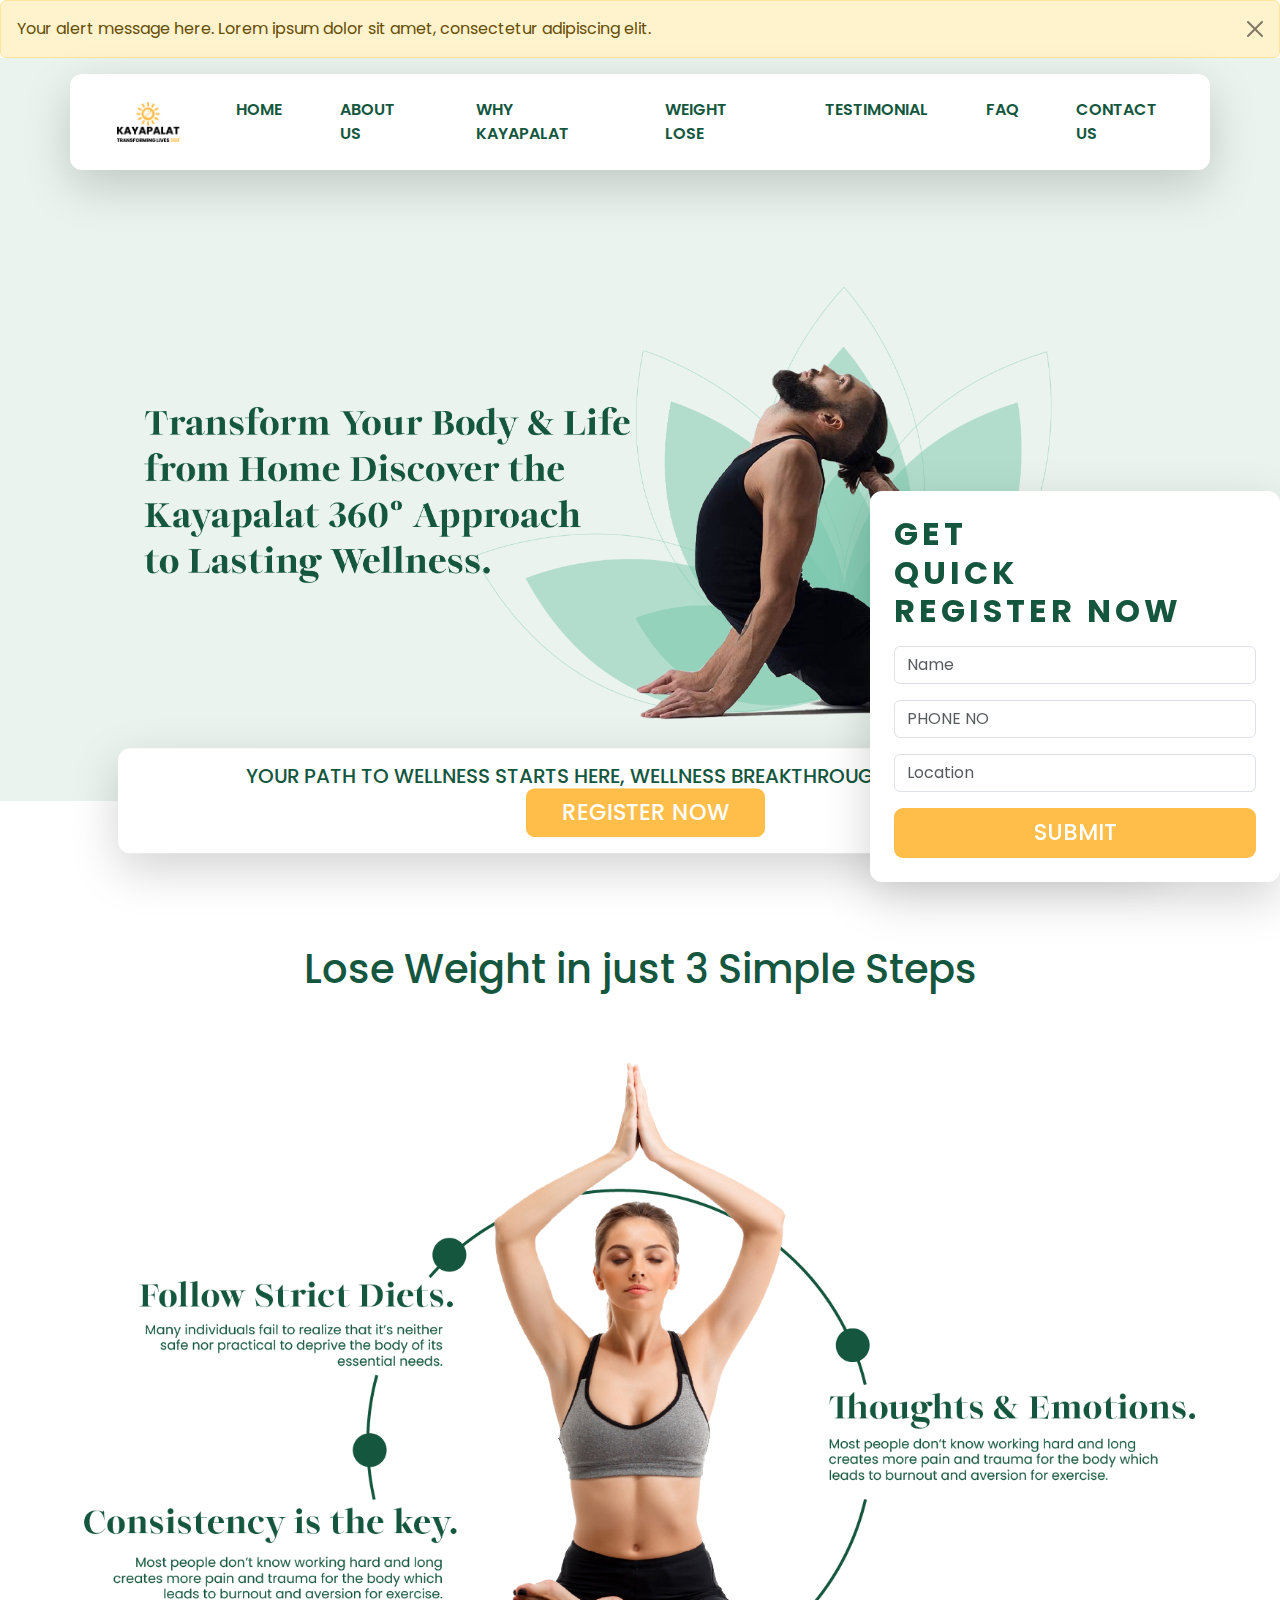
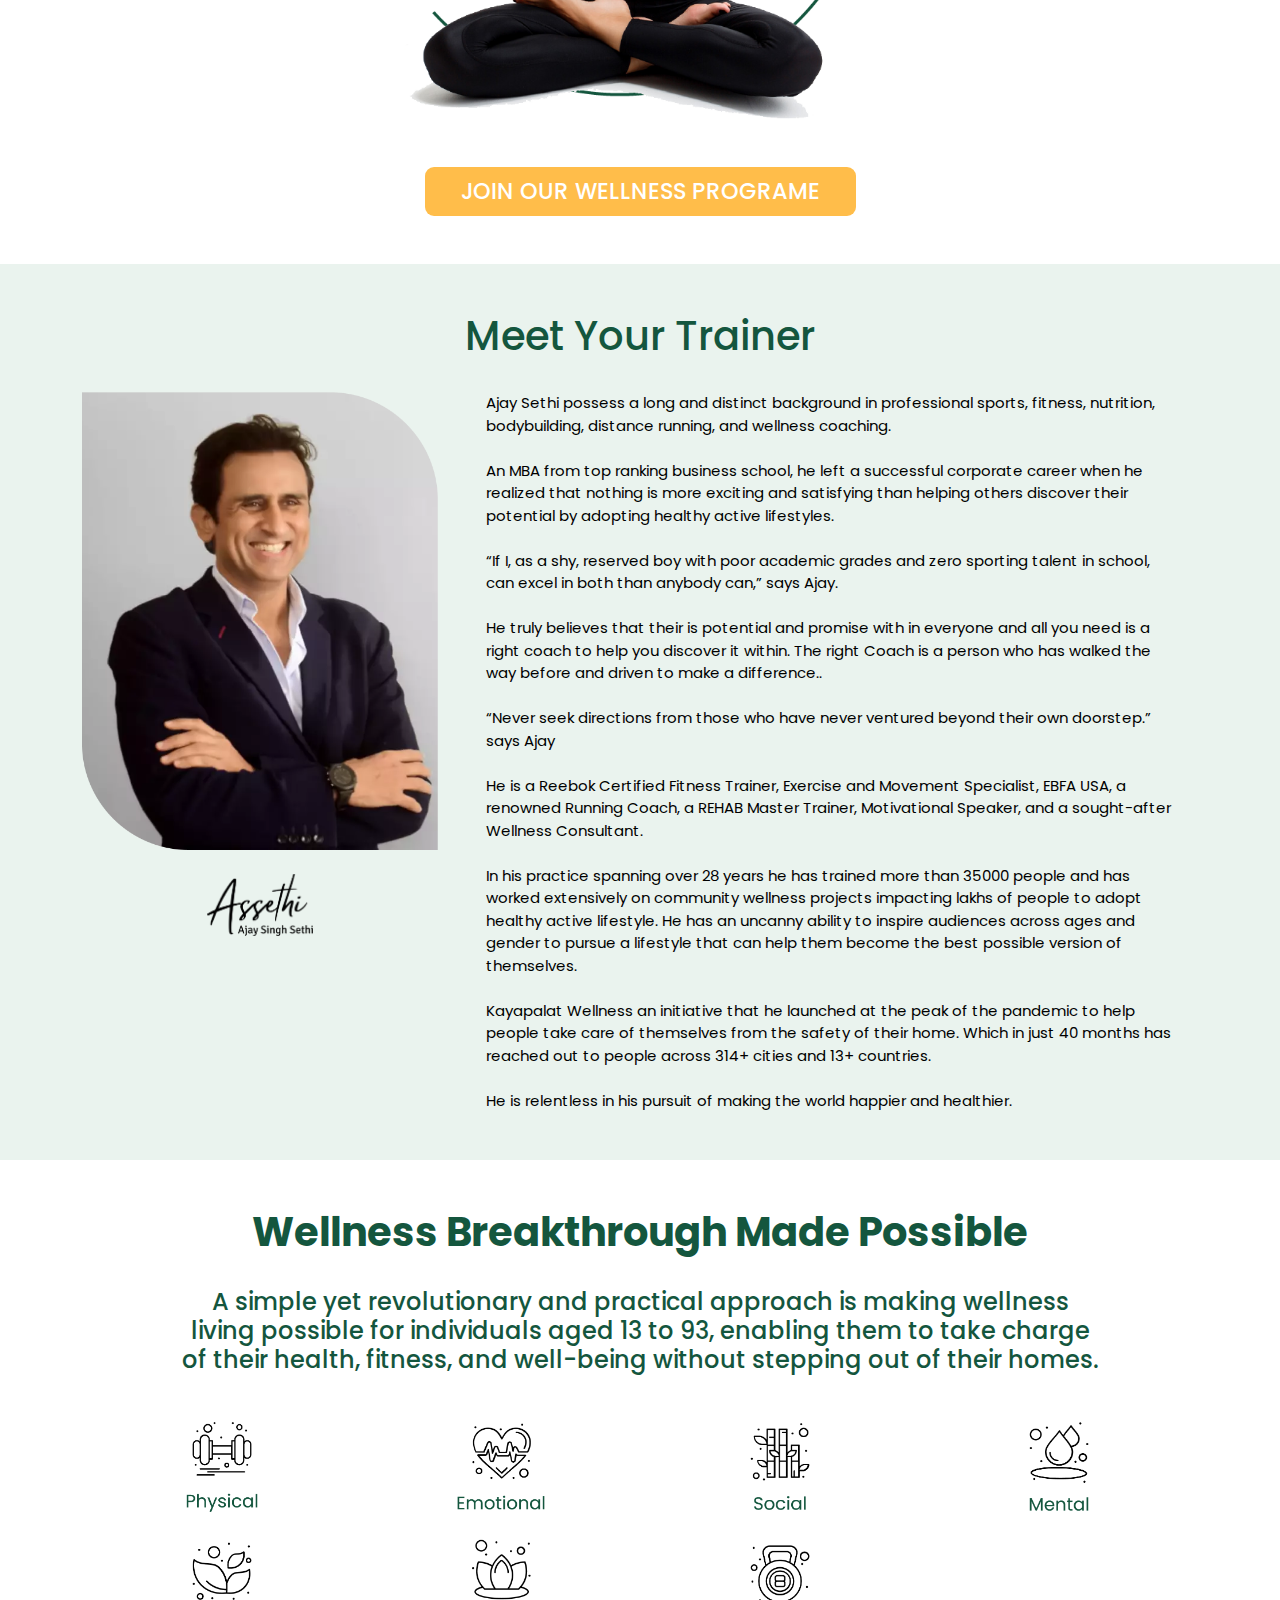
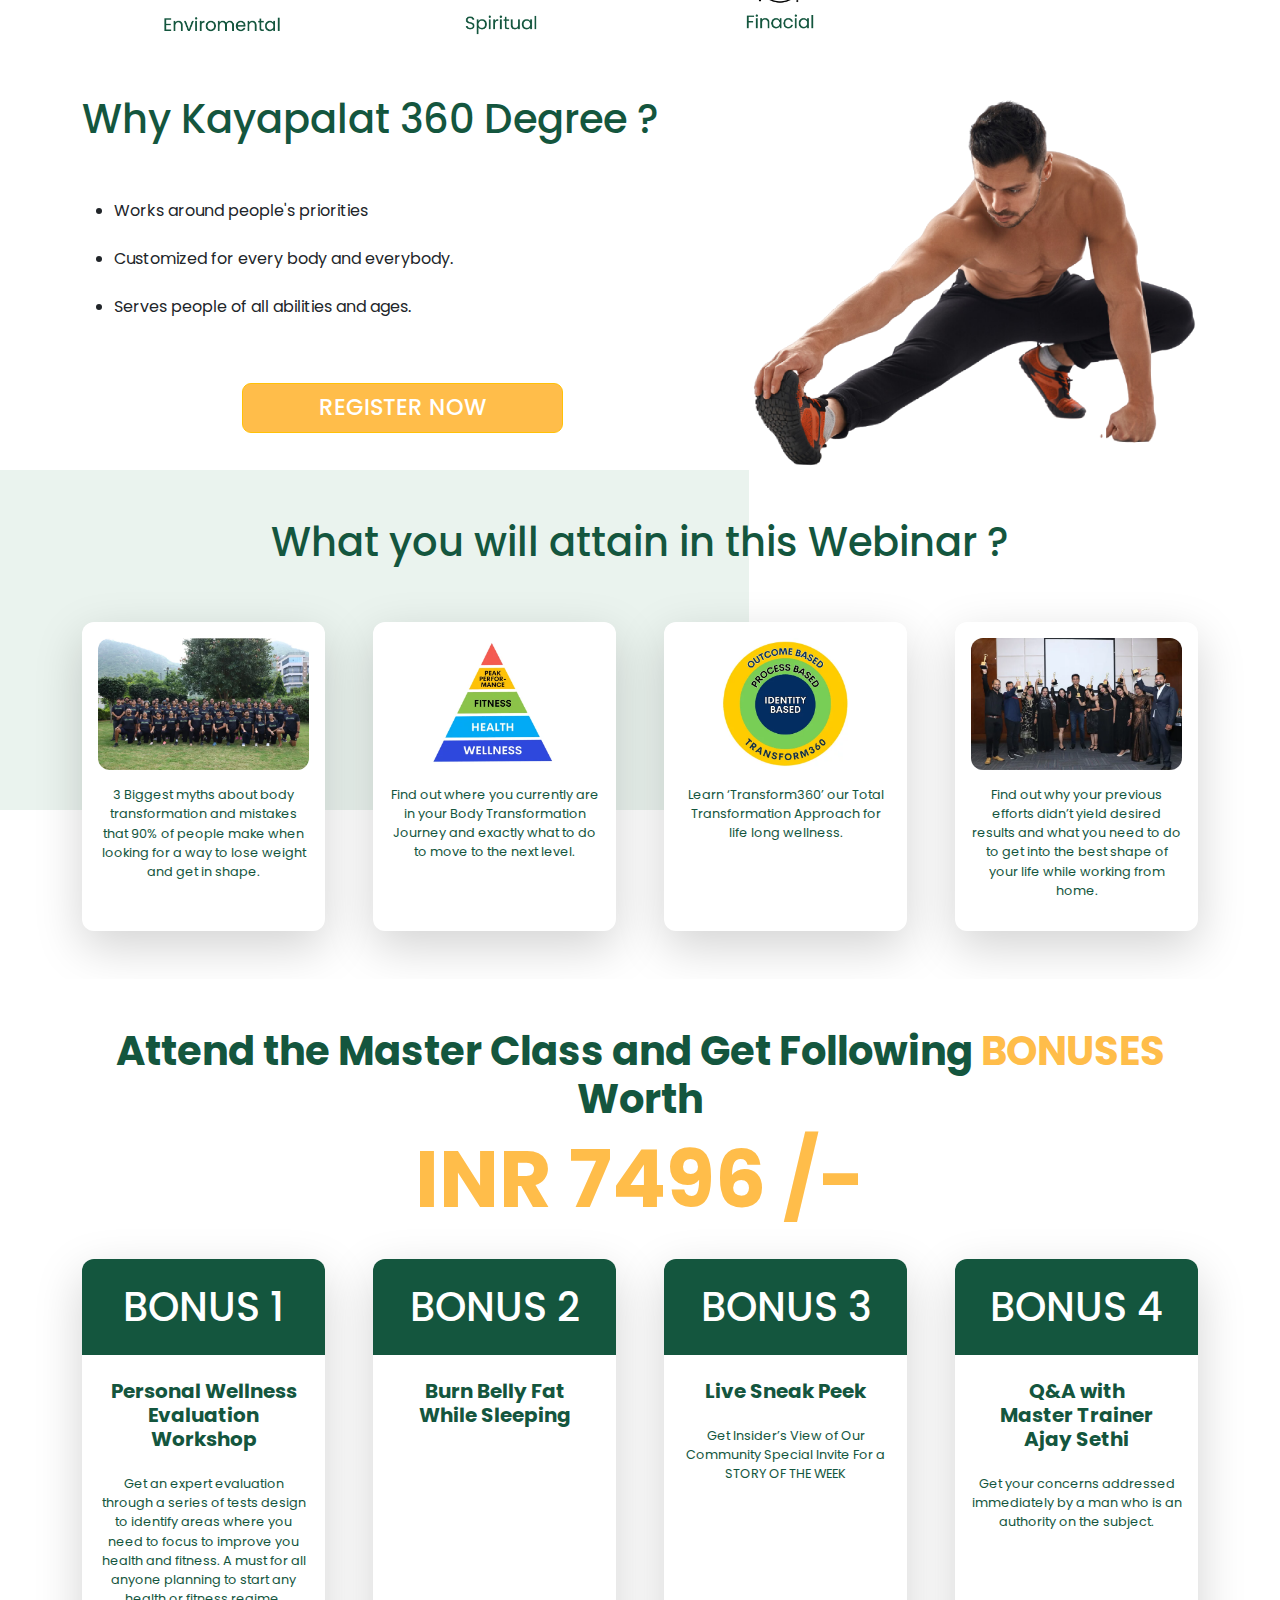
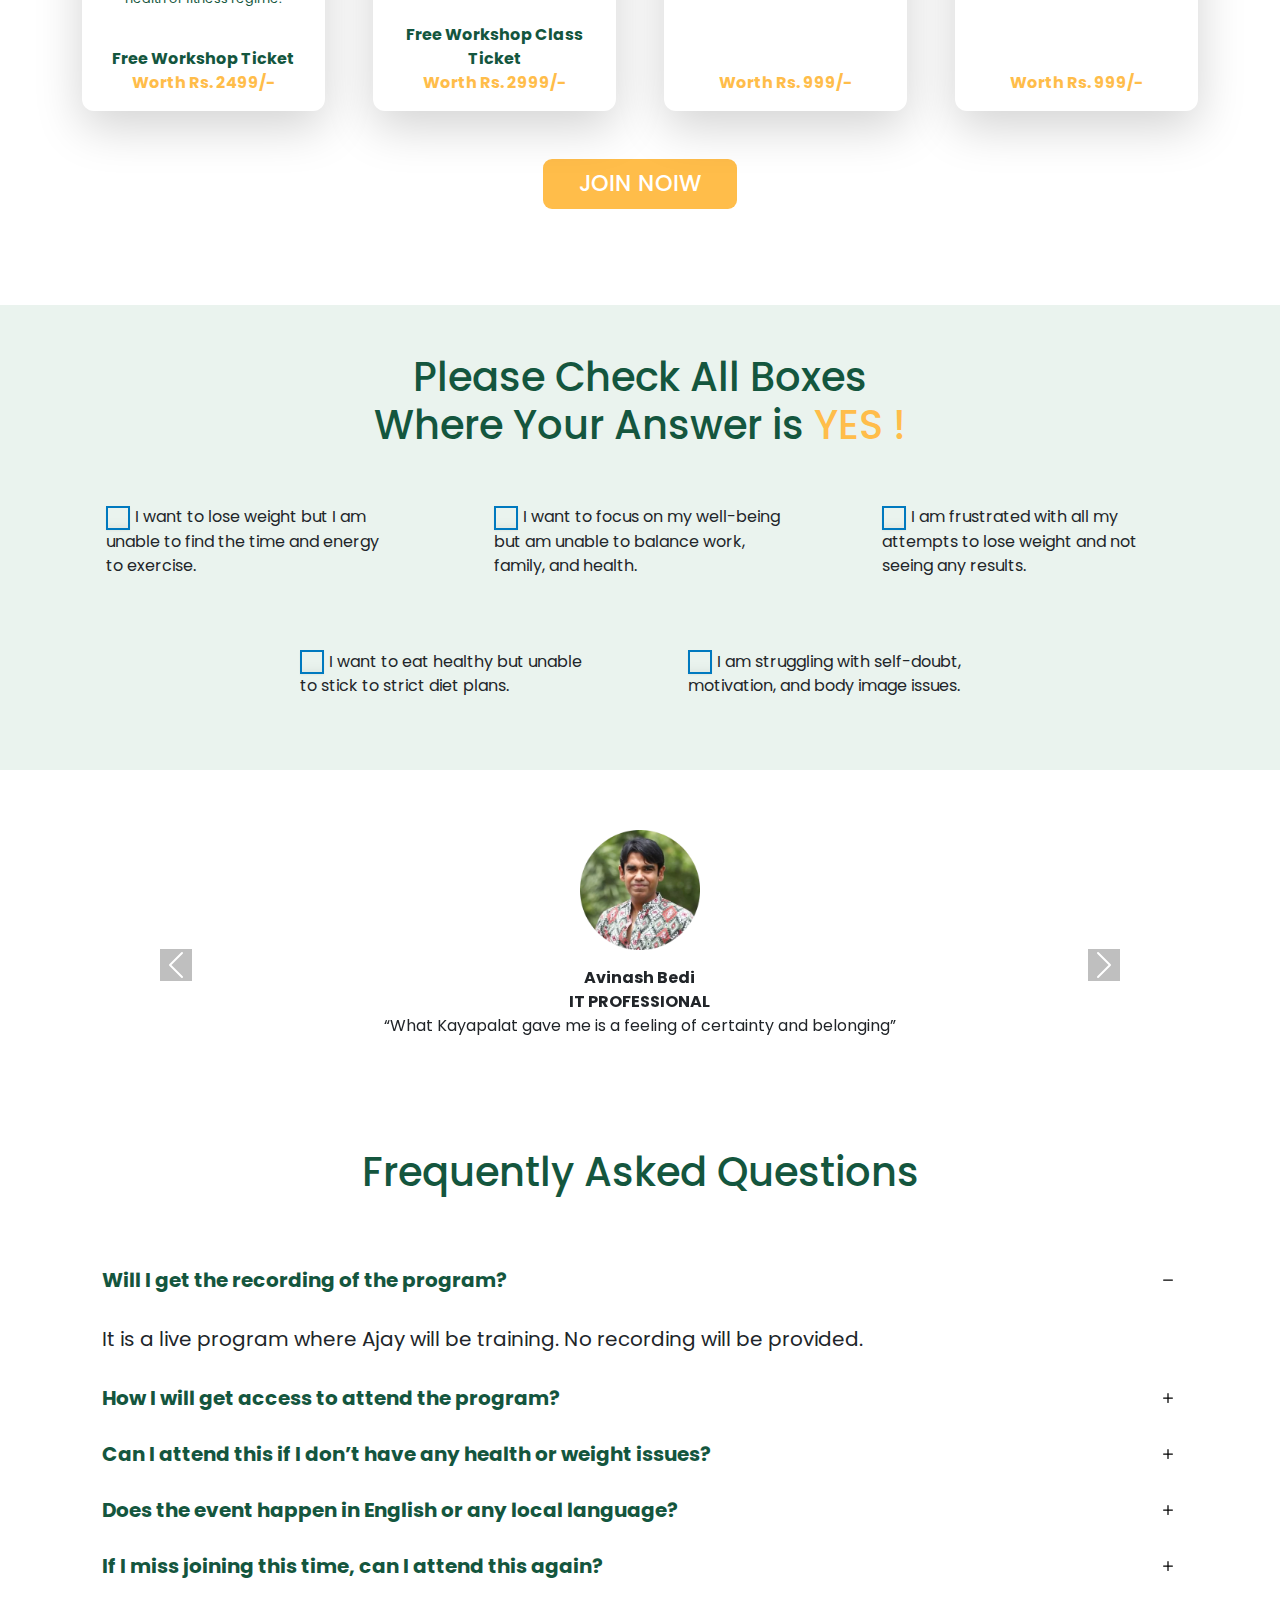
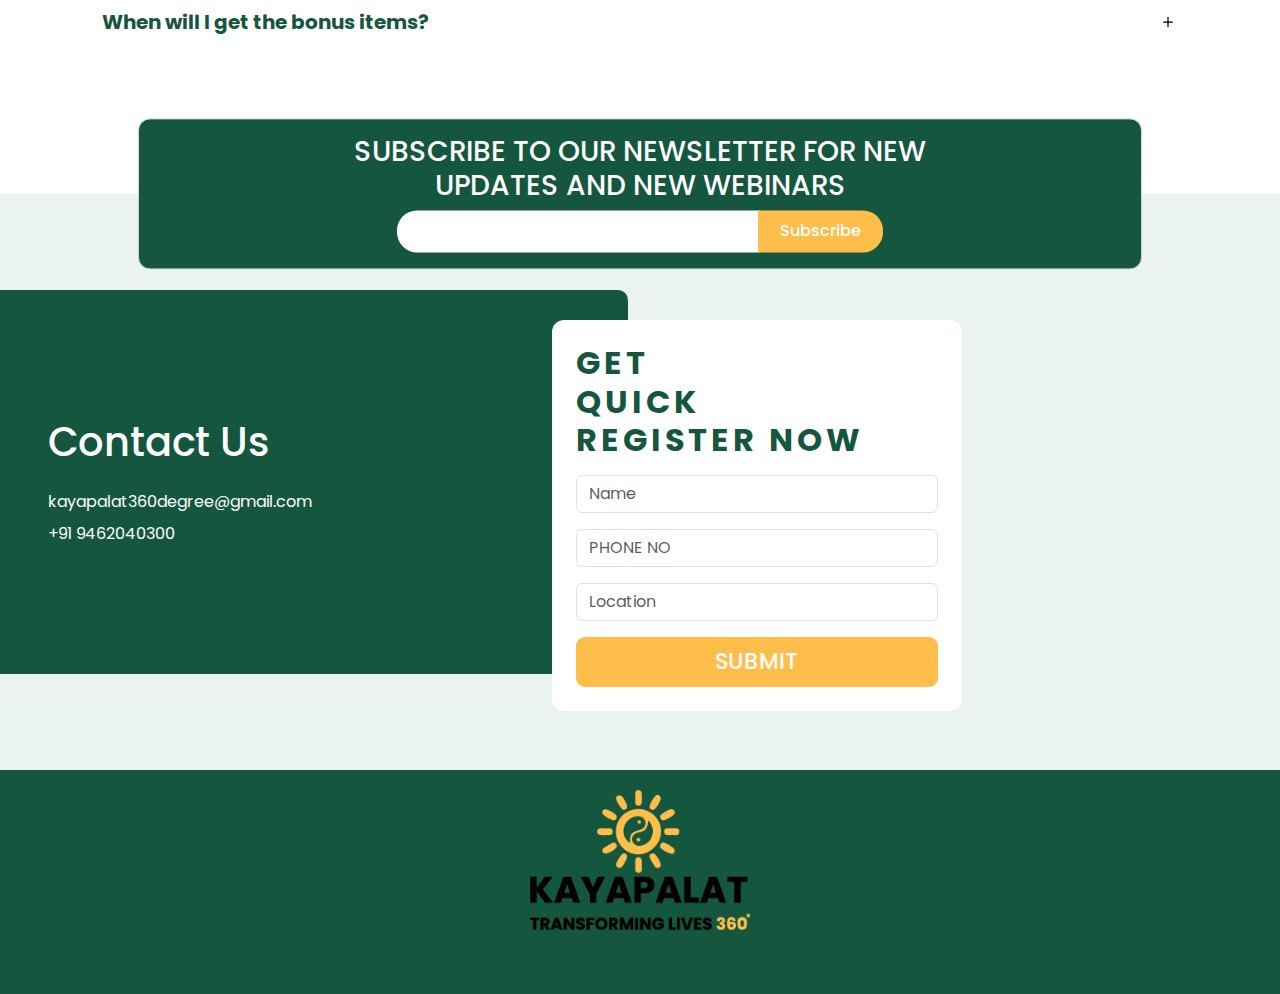
==== index.html @ 3e5e57f4 "24" ====
<!DOCTYPE html>
<html lang="en">
<head>
    <meta charset="UTF-8">
    <meta name="viewport" content="width=device-width, initial-scale=1.0">
    <link href="https://fonts.googleapis.com/css2?family=Poppins:wght@300;400;500;600;700&display=swap" rel="stylesheet">
    <link href="https://cdn.jsdelivr.net/npm/bootstrap@5.3.0/dist/css/bootstrap.min.css" rel="stylesheet">
    <link rel="stylesheet" type="text/css" href="https://maxcdn.bootstrapcdn.com/font-awesome/4.5.0/css/font-awesome.min.css">
    <link rel="stylesheet" type="text/css" href="style.css">
    <link rel="stylesheet" type="text/css" href="responsive.css">
    <!-- Meta Pixel Code -->
	<script>
	!function(f,b,e,v,n,t,s)
	{if(f.fbq)return;n=f.fbq=function(){n.callMethod?
	n.callMethod.apply(n,arguments):n.queue.push(arguments)};
	if(!f._fbq)f._fbq=n;n.push=n;n.loaded=!0;n.version='2.0';
	n.queue=[];t=b.createElement(e);t.async=!0;
	t.src=v;s=b.getElementsByTagName(e)[0];
	s.parentNode.insertBefore(t,s)}(window, document,'script',
	'https://connect.facebook.net/en_US/fbevents.js');
	fbq('init', '1149058476531220');
	fbq('track', 'PageView');
	</script>
	<noscript><img height="1" width="1" style="display:none"
	src="https://www.facebook.com/tr?id=1149058476531220&ev=PageView&noscript=1"
	/></noscript>
	<!-- End Meta Pixel Code -->
</head>
<body>

<section>
	<!-- alert bar -->
	<div class="alert alert-warning alert-dismissible fade show mb-0" role="alert">
	    Your alert message here. Lorem ipsum dolor sit amet, consectetur adipiscing elit.
	    <button type="button" class="btn-close close-btn" data-bs-dismiss="alert" aria-label="Close"></button>
	</div>
	<!-- navbar -->
	<div class="pt-3 bg-hero">
		<nav class="container navbar navbar-expand-lg navbar-light shadow br-12 py-3 shadow-lg">
		    <div class="container">
		        <a class="navbar-brand" href="#">
		            <img src="assets/Asset 14.png" width="" alt="Your Logo">
		        </a>

		        <button class="navbar-toggler ms-auto" type="button" data-bs-toggle="collapse" data-bs-target="#navbarNav"
		                aria-controls="navbarNav" aria-expanded="false" aria-label="Toggle navigation">
		            <span class="navbar-toggler-icon"></span>
		        </button>

		        <div class="collapse navbar-collapse" id="navbarNav">
		            <ul class="navbar-nav ms-auto">
		                <li class="nav-item">
		                    <a class="nav-link" href="#">Home</a>
		                </li>
		                <li class="nav-item">
		                    <a class="nav-link" href="#">About us</a>
		                </li>
		                <li class="nav-item">
		                    <a class="nav-link" href="#">why kayapalat</a>
		                </li>
		                <li class="nav-item">
		                    <a class="nav-link" href="#">weight lose</a>
		                </li>
		                <li class="nav-item">
		                    <a class="nav-link" href="#testimonial">testimonial</a>
		                </li>
		                <li class="nav-item">
		                    <a class="nav-link" href="#faq">faq</a>
		                </li>
		                <li class="nav-item">
		                    <a class="nav-link" href="#contact-us">contact us</a>
		                </li>
		            </ul>
		        </div>
		    </div>
		</nav>
		<img src="assets/Asset 12.png" class="pb-0" width="100%">
	</div>	
	<!--  -->
	<div class="d-none d-md-block container px-md-5 position-absolute start-50 translate-middle">
	    <div class="card bg-white px-5 pb-2 pt-3 text-green d-flex shadow shadow-lg border-none br-12" align="center">
	        <h5 class="mob-font-10">YOUR PATH TO WELLNESS STARTS HERE, WELLNESS BREAKTHROUGH MASTERCLASS <span class="ml-4"><a class="btn text-white mob-font-10 mt-md-0 mt-2 ml-10px">REGISTER NOW</a></span> </h5>
	    </div>
	</div>
	<div class="container desktop-pt-6">
		<h1 class="text-green py-md-5 pt-3 pb-0" align="center">Lose Weight in just 3 Simple Steps</h1>
		<img src="assets/yoga.png" width="100%">
		<div class="py-5" align="center">
			<a class="btn text-white mob-font-12">JOIN OUR WELLNESS PROGRAME</a>
		</div>
	</div>
	<!-- Trainer -->
	<div class="bg-light-green py-5">
		<div class="container">
			<h1 class="text-green pb-4" align="center">Meet Your Trainer</h1>
			<div class="row">
				<div class="col-12 col-md-4">
					<img src="assets/Asset 9.png" class="w-md-100 d-block mx-auto">
					<img src="assets/Asset 13.png" width="30%" class="py-4 d-block mx-auto">
				</div>
				<div class="col-12 col-md-8">
					<div class="px-4 font-15 text-black">
						Ajay Sethi possess a long and distinct background in professional sports, fitness, nutrition, bodybuilding, distance running, and wellness coaching.<br/><br/> An MBA from top ranking business school, he left a successful corporate career when he realized that nothing is more exciting and satisfying than helping others discover their potential by adopting healthy active lifestyles.<br/><br/> “If I, as a shy, reserved boy with poor academic grades and zero sporting talent in school, can excel in both than anybody can,” says Ajay.<br/><br/>
						He truly believes that their is potential and promise with in everyone and all you need is a right coach to help you discover it within. The right Coach is a person who has walked the way before and driven to make a difference..<br/><br/>
						“Never seek directions from those who have never ventured beyond their own doorstep.” says Ajay<br/><br/>
						He is a Reebok Certified Fitness Trainer, Exercise and Movement Specialist, EBFA USA, a renowned Running Coach, a REHAB Master Trainer, Motivational Speaker, and a sought-after Wellness Consultant.<br/><br/>
						In his practice spanning over 28 years he has trained more than 35000 people and has worked extensively on community wellness projects impacting lakhs of people to adopt healthy active lifestyle. He has an uncanny ability to inspire audiences across ages and gender to pursue a lifestyle that can help them become the best possible version of themselves.<br/><br/>
						Kayapalat Wellness an initiative that he launched at the peak of the pandemic to help people take care of themselves from the safety of their home. Which in just 40 months has reached out to people across 314+ cities and 13+ countries.<br/><br/>
						He is relentless in his pursuit of making the world happier and healthier.
					</div>
				</div>
			</div>	
		</div>
	</div>
	<!-- icons -->
	<div class="container py-5 bg-white">
		<h1 class="font-weight-bold text-green" align="center">Wellness Breakthrough Made Possible</h1>
		<h4 class="text-green py-4" align="center">A simple yet revolutionary and practical approach is making wellness<br/>living possible for individuals aged 13 to 93, enabling them to take charge<br/>of their health, fitness, and well-being without stepping out of their homes.</h4>
		<div class="container" align="center">
			<div class="row">
				<div class="col-md-3 col-6"><img src="assets/Asset 21.png" width="120px"></div>
				<div class="col-md-3 col-6"><img src="assets/Asset 20.png" width="120px"></div>
				<div class="col-md-3 col-6"><img src="assets/Asset 19.png" width="120px"></div>
				<div class="col-md-3 col-6"><img src="assets/Asset 18.png" width="120px"></div>
			</div>
			<div class="row">
				<div class="col-md-3 col-6"><img src="assets/Asset 17.png" width="120px"></div>
				<div class="col-md-3 col-6"><img src="assets/Asset 16.png" width="120px"></div>
				<div class="col-md-3 col-12"><img src="assets/Asset 15.png" width="120px"></div>
			</div>
		</div>
	</div>
	<!-- Why kayapalat -->
	<div class="container">
		<div class="row">
			<div class="col-md-7 col-12">
				<h1 class="text-green pb-4">Why Kayapalat 360 Degree ?</h1>
				<ul>
					<li class="pt-4">Works around people's priorities</li>
					<li class="pt-4">Customized for every body and everybody.</li>
					<li class="pt-4">Serves people of all abilities and ages.</li>
				</ul>
				<div class="pt-5" align="center">
					<a href="#contact-us" class="btn btn-warning text-white mob-font-12 w-50">REGISTER NOW</a>
				</div>
			</div>
			<div class="col-md-5 col-12">
				<img src="assets/Asset 8.png" width="100%">
			</div>
		</div>
	</div>
	<!-- Webinar -->
	<div class="mob-overflow-x-hidden overflow-x-hidden">
		<div class="row">
			<div class="col-12 col-md-7 bg-light-green" style="height: 340px;"></div>
			<div class="col-12 col-md-5 bg-white"></div>
		</div>
		<div class="container" style="margin-top: -340px;">
			<h1 class="text-green py-5" align="center">What you will attain in this Webinar ?</h1>
			<div class="row row-cols-1 row-cols-md-4 g-5 pb-5">
				<div class="col">
				    <div class="card h-100 shadow shadow-lg br-12 border-none">
						<div class="card-body">
					    	<img src="assets/Mask-group-1.webp" class="br-12" width="100%">
							<p class="card-text">3 Biggest myths about body transformation and mistakes that 90% of people make when looking for a way to lose weight and get in shape.</p>
						</div>
				    </div>
				</div>
				<div class="col">
				    <div class="card h-100 shadow shadow-lg br-12 border-none">
						<div class="card-body">
					    	<img src="assets/Mask-group-2.webp" class="br-12" width="100%">
							<p class="card-text">Find out where you currently are in your Body Transformation Journey and exactly what to do to move to the next level.</p>
						</div>
				    </div>
				</div>
				<div class="col">
				    <div class="card h-100 shadow shadow-lg br-12 border-none">
						<div class="card-body">
					    	<img src="assets/Mask-group-3.webp" class="br-12" width="100%">
							<p class="card-text">Learn ‘Transform360’ our Total Transformation Approach for life long wellness.</p>
						</div>
				    </div>
				</div>
				<div class="col">
				    <div class="card h-100 shadow shadow-lg br-12 border-none">
						<div class="card-body">
					    	<img src="assets/Mask-group.webp" class="br-12" width="100%">
							<p class="card-text">Find out why your previous efforts didn’t yield desired results and what you need to do to get into the best shape of your life while working from home.</p>
						</div>
				    </div>
				</div>
			</div>
		</div>
	</div>
	<!-- Bonus Cards -->
	<div class="container py-5 mob-overflow-x-hidden">
	    <h1 class="text-green font-weight-bold" align="center">Attend the Master Class and Get Following <span class="text-warning">BONUSES</span> Worth</h1>
	    <h1 align="center" class="text-warning font-weight-bold font-inr">INR 7496 /-</h1>
	    <div class="row row-cols-1 row-cols-md-4 g-5 pt-4">
	        <div class="col">
	            <div class="card h-100 shadow shadow-lg br-12 border-none">
	                <h1 class="bg-green text-white py-4 border-top-12" align="center">BONUS 1</h1>
	                <div class="card-body">
	                    <h5 class="card-title">Personal Wellness<br>Evaluation Workshop</h5>
	                    <p class="card-text">Get an expert evaluation through a series of tests design to identify areas where you need to focus to improve you health and fitness. A must for all anyone planning to start any health or fitness regime.</p>
	                </div>
	                <div class="card-footer" align="center">
	                    <div class="text-green">Free Workshop Ticket</div>
	                    <div class="text-warning">Worth Rs. 2499/-</div>
	                </div>
	            </div>
	        </div>
	        <div class="col">
	            <div class="card h-100 shadow-lg br-12 border-none">
	                <h1 class="bg-green text-white py-4 border-top-12" align="center">BONUS 2</h1>
	                <div class="card-body">
	                    <h5 class="card-title">Burn Belly Fat<br>While Sleeping</h5>
	                    <p class="card-text"></p>
	                </div>
	                <div class="card-footer" align="center">
	                    <div class="text-green">Free Workshop Class Ticket</div>
	                    <div class="text-warning">Worth Rs. 2999/-</div>
	                </div>
	            </div>
	        </div>
	        <div class="col">
	            <div class="card h-100 shadow-lg br-12 border-none">
	                <h1 class="bg-green text-white py-4 border-top-12" align="center">BONUS 3</h1>
	                <div class="card-body">
	                    <h5 class="card-title">Live Sneak Peek</h5>
	                    <p class="card-text">Get Insider’s View of Our Community Special Invite For a STORY OF THE WEEK</p>
	                </div>
	                <div class="card-footer" align="center">
	                    <div class="text-warning">Worth Rs. 999/-</div>
	                </div>
	            </div>
	        </div>
	        <div class="col">
	            <div class="card h-100 shadow-lg br-12 border-none">
	                <h1 class="bg-green text-white py-4 border-top-12" align="center">BONUS 4</h1>
	                <div class="card-body">
	                    <h5 class="card-title">Q&A with <br>Master Trainer<br>Ajay Sethi</h5>
	                    <p class="card-text">Get your concerns addressed immediately by a man who is an authority on the subject.</p>
	                </div>
	                <div class="card-footer" align="center">
	                    <div class="text-warning">Worth Rs. 999/-</div>
	                </div>
	            </div>
	        </div>
	    </div>
	    <div class="py-5" align="center">
	        <a class="btn text-white" href="">JOIN NOIW</a>
	    </div>
	</div>
	<!-- Gallery -->
	<div class="">		
	</div>
	<!-- Checkboxes -->
	<div class="bg-light-green">
		<div class="container py-5">
			<h1 class="text-green pb-5" align="center">Please Check All Boxes<br/>Where Your Answer is <span class="text-warning">YES !</span></h1>
			<div class="row g-md-5">
				<div class="col-md-4 pb-4 px-5">
					<div class="form-group">
						<input type="checkbox" id="1">
						<label for="1">I want to lose weight but I am unable to find the time and energy to exercise.</label>
				    </div>
				</div>
				<div class="col-md-4 pb-4 px-5">
					<div class="form-group">
						<input type="checkbox" id="2">
						<label for="2">I want to focus on my well-being but am unable to balance work, family, and health.</label>
				    </div>
				</div>
				<div class="col-md-4 pb-4 px-5">
					<div class="form-group">
						<input type="checkbox" id="3">
						<label for="3">I am frustrated with all my attempts to lose weight and not seeing any results.</label>
				    </div>
				</div>

				<div class="col-md-2"></div>
				<div class="col-md-4 pb-4 px-5">
					<div class="form-group">
						<input type="checkbox" id="4">
						<label for="4">I want to eat healthy but unable to stick to strict diet plans.</label>
				    </div>
				</div>
				<div class="col-md-4 pb-4 px-5">
					<div class="form-group">
						<input type="checkbox" id="5">
						<label for="5">I am struggling with self-doubt, motivation, and body image issues.</label>
				    </div>
				</div>
				<div class="col-md-2"></div>
			</div>
		</div>
	</div>
	<!-- Testimonials -->
	<div class="container" id="testimonial">
		<div class="container">
		    <div class="row">
		        <div class="col-md-12">
		            <div id="quote-carousel" class="carousel slide" data-bs-ride="carousel">
		                <!-- Carousel Slides / Quotes -->
		                <div class="carousel-inner text-center">
		                    <!-- Quote 1 -->
		                    <div class="carousel-item active">
		                        <blockquote>
		                            <div class="row">
		                                <div class="col-sm-8 offset-sm-2">
		                                	<img src="assets/Mask-group.png" class="pb-3" width="120px">
		                                	<div class="name font-weight-bold">Avinash Bedi</div>
		                                	<div class="designation font-weight-bold">IT PROFESSIONAL</div>
		                                    <p>“What Kayapalat gave me is a feeling of certainty and belonging”</p>
		                                </div>
		                            </div>
		                        </blockquote>
		                    </div>
		                    <!-- Quote 2 -->
		                    <div class="carousel-item">
		                        <blockquote>
		                            <div class="row">
		                                <div class="col-sm-8 offset-sm-2">
		                                	<img src="assets/Mask-group-3.png" class="pb-3" width="120px">
		                                	<div class="name font-weight-bold">Ranjita Jain</div>
		                                	<div class="designation font-weight-bold">ENTREPRENEUR AND YOGA PRACTIONER</div>
		                                    <p>KAYAPALAT transformed my life not just physically, it defined who I choose to be.</p>
		                                </div>
		                            </div>
		                        </blockquote>
		                    </div>
		                    <!-- Quote 3 -->
		                    <div class="carousel-item">
		                        <blockquote>
		                            <div class="row">
		                                <div class="col-sm-8 offset-sm-2">
		                                	<img src="assets/Mask-group-1.png" class="pb-3" width="120px">
		                                	<div class="name font-weight-bold">Jagdish Prasad</div>
		                                	<div class="designation font-weight-bold">CORPORATE EMPLOYEE</div>
		                                    <p>“Kayapalat not just gave me my life back but turned me into a celebrity”</p>
		                                </div>
		                            </div>
		                        </blockquote>
		                    </div>
		                </div>
		                <!-- Carousel Buttons Next/Prev -->
		                <a class="carousel-control-prev" href="#quote-carousel" role="button" data-bs-slide="prev">
		                <span class="carousel-control-prev-icon" aria-hidden="true"></span>
		                </a>
		                <a class="carousel-control-next" href="#quote-carousel" role="button" data-bs-slide="next">
		                <span class="carousel-control-next-icon" aria-hidden="true"></span>
		                </a>
		            </div>
		            <!-- Bottom Carousel Indicators -->
		            <!-- <ol class="carousel-indicators d-flex justify-content-center">
		                <li data-bs-target="#quote-carousel" data-bs-slide-to="0" class="active">
		                    <img class="img-responsive rounded-circle" src="https://s3.amazonaws.com/uifaces/faces/twitter/mantia/128.jpg" alt="">
		                </li>
		                <li data-bs-target="#quote-carousel" data-bs-slide-to="1">
		                    <img class="img-responsive rounded-circle" src="https://s3.amazonaws.com/uifaces/faces/twitter/adhamdannaway/128.jpg" alt="">
		                </li>
		                <li data-bs-target="#quote-carousel" data-bs-slide-to="2">
		                    <img class="img-responsive rounded-circle" src="https://s3.amazonaws.com/uifaces/faces/twitter/brad_frost/128.jpg" alt="">
		                </li>
		            </ol> -->
		        </div>
		    </div>
		</div>
	</div>
	<!-- FAQ -->
	<div class="bg-white pad-bottom-9" id="faq">
	    <div class="container">
	        <h1 class="text-green py-md-5 py-5" align="center">Frequently Asked Questions</h1>
	        <div class="accordion" id="accordionExample">
	            <div class="accordion-item">
	                <h2 class="accordion-header">
	                    <button class="accordion-button text-green font-weight-bold" type="button" data-bs-toggle="collapse" data-bs-target="#collapseOne" aria-expanded="true" aria-controls="collapseOne">
	                    Will I get the recording of the program?
	                    </button>
	                </h2>
	                <div id="collapseOne" class="accordion-collapse collapse show" data-bs-parent="#accordionExample">
	                    <div class="accordion-body">
	                        It is a live program where Ajay will be training. No recording will be provided.
	                    </div>
	                </div>
	            </div>
	            <div class="accordion-item">
	                <h2 class="accordion-header">
	                    <button class="accordion-button collapsed text-green font-weight-bold" type="button" data-bs-toggle="collapse" data-bs-target="#collapseTwo" aria-expanded="false" aria-controls="collapseTwo">
	                    How I will get access to attend the program?
	                    </button>
	                </h2>
	                <div id="collapseTwo" class="accordion-collapse collapse" data-bs-parent="#accordionExample">
	                    <div class="accordion-body">
	                        After registration, you will be added to a What’sApp group, the Zoom Link of the Master Class will be posted there. You will also get an email with the link to join the session soon after you register.
	                    </div>
	                </div>
	            </div>
	            <div class="accordion-item">
	                <h2 class="accordion-header">
	                    <button class="accordion-button collapsed text-green font-weight-bold" type="button" data-bs-toggle="collapse" data-bs-target="#collapseThree" aria-expanded="false" aria-controls="collapseThree">
	                    Can I attend this if I don’t have any health or weight issues?
	                    </button>
	                </h2>
	                <div id="collapseThree" class="accordion-collapse collapse" data-bs-parent="#accordionExample">
	                    <div class="accordion-body">
	                    	Yes, this will give you a roadmap on how to take your health and fitness to the next level and what it takes to maintain your health.
	                    </div>
	                </div>
	            </div>
	            <div class="accordion-item">
	                <h2 class="accordion-header">
	                    <button class="accordion-button collapsed text-green font-weight-bold" type="button" data-bs-toggle="collapse" data-bs-target="#collapseFour" aria-expanded="false" aria-controls="collapseFour">
	                    Does the event happen in English or any local language?
	                    </button>
	                </h2>
	                <div id="collapseFour" class="accordion-collapse collapse" data-bs-parent="#accordionExample">
	                    <div class="accordion-body">
	                    	The training will be in easy-to-understand English with Hindi at times to give you more clarity if needed.
	                    </div>
	                </div>
	            </div>
	            <div class="accordion-item">
	                <h2 class="accordion-header">
	                    <button class="accordion-button collapsed text-green font-weight-bold" type="button" data-bs-toggle="collapse" data-bs-target="#collapseFive" aria-expanded="false" aria-controls="collapseFive">
	                    If I miss joining this time, can I attend this again?
	                    </button>
	                </h2>
	                <div id="collapseFive" class="accordion-collapse collapse" data-bs-parent="#accordionExample">
	                    <div class="accordion-body">
	                    	No, this is a one-time opportunity to attend this Master Class, as the content for the upcoming sessions might differ.
	                    </div>
	                </div>
	            </div>
	            <div class="accordion-item">
	                <h2 class="accordion-header">
	                    <button class="accordion-button collapsed text-green font-weight-bold" type="button" data-bs-toggle="collapse" data-bs-target="#collapseSix" aria-expanded="false" aria-controls="collapseSix">
	                    When will I get the bonus items?
	                    </button>
	                </h2>
	                <div id="collapseSix" class="accordion-collapse collapse" data-bs-parent="#accordionExample">
	                    <div class="accordion-body">
	                    	Bonus 1 and 3, you will get right after you sign up for the program.
	                    </div>
	                </div>
	            </div>
	        </div>
	    </div>
	</div>
	<!-- Subscribe -->
	<div class="container px-md-5 position-absolute start-50 translate-middle max-width-1100px">
		<div class="card bg-green px-5 py-3 text-white br-12" align="center">
			<h3 class="d-none d-md-block">SUBSCRIBE TO OUR NEWSLETTER FOR NEW<br/>UPDATES AND NEW WEBINARS</h3>
			<h3 class="d-block d-md-none mob-font-12">SUBSCRIBE TO OUR NEWSLETTER FOR NEW UPDATES AND NEW WEBINARS</h3>
			<div>
				<input type="" name="" class="subscribe-input">
				<button class="text-white mob-font-12 subscribe-btn">Subscribe</button>
			</div>
		</div>
	</div>
	<!-- Contact Us -->
	<div class="bg-light-green py-6 pad-top-10" id="contact-us">
	    <div class="overflow-x-hidden">
	        <div class="row">
	            <div class="col-md-6 col-12">
	                <div class="bg-green px-5 py-md-8 b-r-10">
	                    <h1 class="text-white pb-3">Contact Us</h1>
	                    <div class="pb-2"><a class="text-white text-decoration-none" href="mailto:kayapalat360degree@gmail.com">kayapalat360degree@gmail.com</a></div>
	                    <div><a class="text-white text-decoration-none" href="tel:">+91 9462040300</a></div>
	                </div>
	            </div>
	            <div class="col-md-6 col-12">
	                <div class="bg-white p-4 shadow-md register-card">
	                    <form>
	                    	<h2 class="text-green font-weight-bold letter-space-4px">GET <br/>QUICK<br/> REGISTER NOW</h2>
	                    	<div>	                    		
	                    		<input type="text" class="form-control mt-3" name="name" placeholder="Name">
	                    		<input type="number" class="form-control mt-3" name="mobile" placeholder="PHONE NO">
	                    		<input type="text" class="form-control mt-3" name="location" placeholder="Location">
	                    		<!-- <textarea class="form-control mt-3" rows="5" name="message" placeholder="MESSAGE"></textarea> -->
	                    		<button class="btn w-100 text-white mt-3 text-uppercase">Submit</button>
	                    	</div>
	                    </form>
	                </div>
	            </div>
	        </div>
	    </div>
	</div>
	<!-- Footer -->
	<footer align="center" style="padding-bottom: 4rem;">
		<img class="" src="assets/Asset 14.png">
	</footer>
</section>
<!-- Floating button -->
<section class="fixed-bottom d-block d-md-none">
	<div class="bg-green w-100 py-2 px-3">
		<a href="#contact-us" class="btn btn-success w-100">Button</a>
	</div>
</section>
<!-- Floating card -->
<div class="d-none d-md-block bg-white p-4 shadow shadow-lg fixed-bottom" style="bottom: 2%;right: 0;left: auto;border-radius: 12px;width: 32vw;float: right;z-index: 9999;">
    <form action="">
    	<h2 class="text-green font-weight-bold letter-space-4px">GET <br/>QUICK<br/> REGISTER NOW</h2>
    	<div>	                    		
    		<input type="text" class="form-control mt-3" name="name" placeholder="Name">
    		<input type="number" class="form-control mt-3" name="mobile" placeholder="PHONE NO">
    		<input type="text" class="form-control mt-3" name="location" placeholder="Location">
    		<button class="btn w-100 text-white mt-3 text-uppercase" type="submit">Submit</button>
    	</div>
    </form>
</div>

<script src="https://cdn.jsdelivr.net/npm/@popperjs/core@2.11.6/dist/umd/popper.min.js"></script>
<script src="https://ajax.googleapis.com/ajax/libs/jquery/3.4.1/jquery.min.js"></script>
<script src="https://cdn.jsdelivr.net/npm/bootstrap@5.3.0/dist/js/bootstrap.bundle.min.js"></script>
<script type="text/javascript" src="script.js"></script>
</body>
</html>
---- style.css ----
@charset "UTF-8";/*!
 * Bootstrap  v5.3.0 (https://getbootstrap.com/)
 * Copyright 2011-2023 The Bootstrap Authors
 * Licensed under MIT (https://github.com/twbs/bootstrap/blob/main/LICENSE)
 */:root,[data-bs-theme=light]{--bs-blue:#0d6efd;--bs-indigo:#6610f2;--bs-purple:#6f42c1;--bs-pink:#d63384;--bs-red:#dc3545;--bs-orange:#fd7e14;--bs-yellow:#ffc107;--bs-green:#198754;--bs-teal:#20c997;--bs-cyan:#0dcaf0;--bs-black:#000;--bs-white:#fff;--bs-gray:#6c757d;--bs-gray-dark:#343a40;--bs-gray-100:#f8f9fa;--bs-gray-200:#e9ecef;--bs-gray-300:#dee2e6;--bs-gray-400:#ced4da;--bs-gray-500:#adb5bd;--bs-gray-600:#6c757d;--bs-gray-700:#495057;--bs-gray-800:#343a40;--bs-gray-900:#212529;--bs-primary:#0d6efd;--bs-secondary:#6c757d;--bs-success:#198754;--bs-info:#0dcaf0;--bs-warning:#ffc107;--bs-danger:#dc3545;--bs-light:#f8f9fa;--bs-dark:#212529;--bs-primary-rgb:13,110,253;--bs-secondary-rgb:108,117,125;--bs-success-rgb:25,135,84;--bs-info-rgb:13,202,240;--bs-warning-rgb:255,193,7;--bs-danger-rgb:220,53,69;--bs-light-rgb:248,249,250;--bs-dark-rgb:33,37,41;--bs-primary-text-emphasis:#052c65;--bs-secondary-text-emphasis:#2b2f32;--bs-success-text-emphasis:#0a3622;--bs-info-text-emphasis:#055160;--bs-warning-text-emphasis:#664d03;--bs-danger-text-emphasis:#58151c;--bs-light-text-emphasis:#495057;--bs-dark-text-emphasis:#495057;--bs-primary-bg-subtle:#cfe2ff;--bs-secondary-bg-subtle:#e2e3e5;--bs-success-bg-subtle:#d1e7dd;--bs-info-bg-subtle:#cff4fc;--bs-warning-bg-subtle:#fff3cd;--bs-danger-bg-subtle:#f8d7da;--bs-light-bg-subtle:#fcfcfd;--bs-dark-bg-subtle:#ced4da;--bs-primary-border-subtle:#9ec5fe;--bs-secondary-border-subtle:#c4c8cb;--bs-success-border-subtle:#a3cfbb;--bs-info-border-subtle:#9eeaf9;--bs-warning-border-subtle:#ffe69c;--bs-danger-border-subtle:#f1aeb5;--bs-light-border-subtle:#e9ecef;--bs-dark-border-subtle:#adb5bd;--bs-white-rgb:255,255,255;--bs-black-rgb:0,0,0;--bs-font-sans-serif:system-ui,-apple-system,"Segoe UI",Roboto,"Helvetica Neue","Noto Sans","Liberation Sans",Arial,sans-serif,"Apple Color Emoji","Segoe UI Emoji","Segoe UI Symbol","Noto Color Emoji";--bs-font-monospace:SFMono-Regular,Menlo,Monaco,Consolas,"Liberation Mono","Courier New",monospace;--bs-gradient:linear-gradient(180deg, rgba(255, 255, 255, 0.15), rgba(255, 255, 255, 0));--bs-body-font-family:var(--bs-font-sans-serif);--bs-body-font-size:1rem;--bs-body-font-weight:400;--bs-body-line-height:1.5;--bs-body-color:#212529;--bs-body-color-rgb:33,37,41;--bs-body-bg:#fff;--bs-body-bg-rgb:255,255,255;--bs-emphasis-color:#000;--bs-emphasis-color-rgb:0,0,0;--bs-secondary-color:rgba(33, 37, 41, 0.75);--bs-secondary-color-rgb:33,37,41;--bs-secondary-bg:#e9ecef;--bs-secondary-bg-rgb:233,236,239;--bs-tertiary-color:rgba(33, 37, 41, 0.5);--bs-tertiary-color-rgb:33,37,41;--bs-tertiary-bg:#f8f9fa;--bs-tertiary-bg-rgb:248,249,250;--bs-heading-color:inherit;--bs-link-color:#0d6efd;--bs-link-color-rgb:13,110,253;--bs-link-decoration:underline;--bs-link-hover-color:#0a58ca;--bs-link-hover-color-rgb:10,88,202;--bs-code-color:#d63384;--bs-highlight-bg:#fff3cd;--bs-border-width:1px;--bs-border-style:solid;--bs-border-color:#dee2e6;--bs-border-color-translucent:rgba(0, 0, 0, 0.175);--bs-border-radius:0.375rem;--bs-border-radius-sm:0.25rem;--bs-border-radius-lg:0.5rem;--bs-border-radius-xl:1rem;--bs-border-radius-xxl:2rem;--bs-border-radius-2xl:var(--bs-border-radius-xxl);--bs-border-radius-pill:50rem;--bs-box-shadow:0 0.5rem 1rem rgba(0, 0, 0, 0.15);--bs-box-shadow-sm:0 0.125rem 0.25rem rgba(0, 0, 0, 0.075);--bs-box-shadow-lg:0 1rem 3rem rgba(0, 0, 0, 0.175);--bs-box-shadow-inset:inset 0 1px 2px rgba(0, 0, 0, 0.075);--bs-focus-ring-width:0.25rem;--bs-focus-ring-opacity:0.25;--bs-focus-ring-color:rgba(13, 110, 253, 0.25);--bs-form-valid-color:#198754;--bs-form-valid-border-color:#198754;--bs-form-invalid-color:#dc3545;--bs-form-invalid-border-color:#dc3545}[data-bs-theme=dark]{color-scheme:dark;--bs-body-color:#adb5bd;--bs-body-color-rgb:173,181,189;--bs-body-bg:#212529;--bs-body-bg-rgb:33,37,41;--bs-emphasis-color:#fff;--bs-emphasis-color-rgb:255,255,255;--bs-secondary-color:rgba(173, 181, 189, 0.75);--bs-secondary-color-rgb:173,181,189;--bs-secondary-bg:#343a40;--bs-secondary-bg-rgb:52,58,64;--bs-tertiary-color:rgba(173, 181, 189, 0.5);--bs-tertiary-color-rgb:173,181,189;--bs-tertiary-bg:#2b3035;--bs-tertiary-bg-rgb:43,48,53;--bs-primary-text-emphasis:#6ea8fe;--bs-secondary-text-emphasis:#a7acb1;--bs-success-text-emphasis:#75b798;--bs-info-text-emphasis:#6edff6;--bs-warning-text-emphasis:#ffda6a;--bs-danger-text-emphasis:#ea868f;--bs-light-text-emphasis:#f8f9fa;--bs-dark-text-emphasis:#dee2e6;--bs-primary-bg-subtle:#031633;--bs-secondary-bg-subtle:#161719;--bs-success-bg-subtle:#051b11;--bs-info-bg-subtle:#032830;--bs-warning-bg-subtle:#332701;--bs-danger-bg-subtle:#2c0b0e;--bs-light-bg-subtle:#343a40;--bs-dark-bg-subtle:#1a1d20;--bs-primary-border-subtle:#084298;--bs-secondary-border-subtle:#41464b;--bs-success-border-subtle:#0f5132;--bs-info-border-subtle:#087990;--bs-warning-border-subtle:#997404;--bs-danger-border-subtle:#842029;--bs-light-border-subtle:#495057;--bs-dark-border-subtle:#343a40;--bs-heading-color:inherit;--bs-link-color:#6ea8fe;--bs-link-hover-color:#8bb9fe;--bs-link-color-rgb:110,168,254;--bs-link-hover-color-rgb:139,185,254;--bs-code-color:#e685b5;--bs-border-color:#495057;--bs-border-color-translucent:rgba(255, 255, 255, 0.15);--bs-form-valid-color:#75b798;--bs-form-valid-border-color:#75b798;--bs-form-invalid-color:#ea868f;--bs-form-invalid-border-color:#ea868f}*,::after,::before{box-sizing:border-box}@media (prefers-reduced-motion:no-preference){:root{scroll-behavior:smooth}}body{margin:0;font-family:var(--bs-body-font-family);font-size:var(--bs-body-font-size);font-weight:var(--bs-body-font-weight);line-height:var(--bs-body-line-height);color:var(--bs-body-color);text-align:var(--bs-body-text-align);background-color:var(--bs-body-bg);-webkit-text-size-adjust:100%;-webkit-tap-highlight-color:transparent}hr{margin:1rem 0;color:inherit;border:0;border-top:var(--bs-border-width) solid;opacity:.25}.h1,.h2,.h3,.h4,.h5,.h6,h1,h2,h3,h4,h5,h6{margin-top:0;margin-bottom:.5rem;font-weight:500;line-height:1.2;color:var(--bs-heading-color)}.h1,h1{font-size:calc(1.375rem + 1.5vw)}@media (min-width:1200px){.h1,h1{font-size:2.5rem}}.h2,h2{font-size:calc(1.325rem + .9vw)}@media (min-width:1200px){.h2,h2{font-size:2rem}}.h3,h3{font-size:calc(1.3rem + .6vw)}@media (min-width:1200px){.h3,h3{font-size:1.75rem}}.h4,h4{font-size:calc(1.275rem + .3vw)}@media (min-width:1200px){.h4,h4{font-size:1.5rem}}.h5,h5{font-size:1.25rem}.h6,h6{font-size:1rem}p{margin-top:0;margin-bottom:1rem}abbr[title]{-webkit-text-decoration:underline dotted;text-decoration:underline dotted;cursor:help;-webkit-text-decoration-skip-ink:none;text-decoration-skip-ink:none}address{margin-bottom:1rem;font-style:normal;line-height:inherit}ol,ul{padding-left:2rem}dl,ol,ul{margin-top:0;margin-bottom:1rem}ol ol,ol ul,ul ol,ul ul{margin-bottom:0}dt{font-weight:700}dd{margin-bottom:.5rem;margin-left:0}blockquote{margin:0 0 1rem}b,strong{font-weight:bolder}.small,small{font-size:.875em}.mark,mark{padding:.1875em;background-color:var(--bs-highlight-bg)}sub,sup{position:relative;font-size:.75em;line-height:0;vertical-align:baseline}sub{bottom:-.25em}sup{top:-.5em}a{color:rgba(var(--bs-link-color-rgb),var(--bs-link-opacity,1));text-decoration:underline}a:hover{--bs-link-color-rgb:var(--bs-link-hover-color-rgb)}a:not([href]):not([class]),a:not([href]):not([class]):hover{color:inherit;text-decoration:none}code,kbd,pre,samp{font-family:var(--bs-font-monospace);font-size:1em}pre{display:block;margin-top:0;margin-bottom:1rem;overflow:auto;font-size:.875em}pre code{font-size:inherit;color:inherit;word-break:normal}code{font-size:.875em;color:var(--bs-code-color);word-wrap:break-word}a>code{color:inherit}kbd{padding:.1875rem .375rem;font-size:.875em;color:var(--bs-body-bg);background-color:var(--bs-body-color);border-radius:.25rem}kbd kbd{padding:0;font-size:1em}figure{margin:0 0 1rem}img,svg{vertical-align:middle}table{caption-side:bottom;border-collapse:collapse}caption{padding-top:.5rem;padding-bottom:.5rem;color:var(--bs-secondary-color);text-align:left}th{text-align:inherit;text-align:-webkit-match-parent}tbody,td,tfoot,th,thead,tr{border-color:inherit;border-style:solid;border-width:0}label{display:inline-block}button{border-radius:0}button:focus:not(:focus-visible){outline:0}button,input,optgroup,select,textarea{margin:0;font-family:inherit;font-size:inherit;line-height:inherit}button,select{text-transform:none}[role=button]{cursor:pointer}select{word-wrap:normal}select:disabled{opacity:1}[list]:not([type=date]):not([type=datetime-local]):not([type=month]):not([type=week]):not([type=time])::-webkit-calendar-picker-indicator{display:none!important}[type=button],[type=reset],[type=submit],button{-webkit-appearance:button}[type=button]:not(:disabled),[type=reset]:not(:disabled),[type=submit]:not(:disabled),button:not(:disabled){cursor:pointer}::-moz-focus-inner{padding:0;border-style:none}textarea{resize:vertical}fieldset{min-width:0;padding:0;margin:0;border:0}legend{float:left;width:100%;padding:0;margin-bottom:.5rem;font-size:calc(1.275rem + .3vw);line-height:inherit}@media (min-width:1200px){legend{font-size:1.5rem}}legend+*{clear:left}::-webkit-datetime-edit-day-field,::-webkit-datetime-edit-fields-wrapper,::-webkit-datetime-edit-hour-field,::-webkit-datetime-edit-minute,::-webkit-datetime-edit-month-field,::-webkit-datetime-edit-text,::-webkit-datetime-edit-year-field{padding:0}::-webkit-inner-spin-button{height:auto}[type=search]{outline-offset:-2px;-webkit-appearance:textfield}::-webkit-search-decoration{-webkit-appearance:none}::-webkit-color-swatch-wrapper{padding:0}::-webkit-file-upload-button{font:inherit;-webkit-appearance:button}::file-selector-button{font:inherit;-webkit-appearance:button}output{display:inline-block}iframe{border:0}summary{display:list-item;cursor:pointer}progress{vertical-align:baseline}[hidden]{display:none!important}.lead{font-size:1.25rem;font-weight:300}.display-1{font-size:calc(1.625rem + 4.5vw);font-weight:300;line-height:1.2}@media (min-width:1200px){.display-1{font-size:5rem}}.display-2{font-size:calc(1.575rem + 3.9vw);font-weight:300;line-height:1.2}@media (min-width:1200px){.display-2{font-size:4.5rem}}.display-3{font-size:calc(1.525rem + 3.3vw);font-weight:300;line-height:1.2}@media (min-width:1200px){.display-3{font-size:4rem}}.display-4{font-size:calc(1.475rem + 2.7vw);font-weight:300;line-height:1.2}@media (min-width:1200px){.display-4{font-size:3.5rem}}.display-5{font-size:calc(1.425rem + 2.1vw);font-weight:300;line-height:1.2}@media (min-width:1200px){.display-5{font-size:3rem}}.display-6{font-size:calc(1.375rem + 1.5vw);font-weight:300;line-height:1.2}@media (min-width:1200px){.display-6{font-size:2.5rem}}.list-unstyled{padding-left:0;list-style:none}.list-inline{padding-left:0;list-style:none}.list-inline-item{display:inline-block}.list-inline-item:not(:last-child){margin-right:.5rem}.initialism{font-size:.875em;text-transform:uppercase}.blockquote{margin-bottom:1rem;font-size:1.25rem}.blockquote>:last-child{margin-bottom:0}.blockquote-footer{margin-top:-1rem;margin-bottom:1rem;font-size:.875em;color:#6c757d}.blockquote-footer::before{content:"— "}.img-fluid{max-width:100%;height:auto}.img-thumbnail{padding:.25rem;background-color:var(--bs-body-bg);border:var(--bs-border-width) solid var(--bs-border-color);border-radius:var(--bs-border-radius);max-width:100%;height:auto}.figure{display:inline-block}.figure-img{margin-bottom:.5rem;line-height:1}.figure-caption{font-size:.875em;color:var(--bs-secondary-color)}.container,.container-fluid,.container-lg,.container-md,.container-sm,.container-xl,.container-xxl{--bs-gutter-x:1.5rem;--bs-gutter-y:0;width:100%;padding-right:calc(var(--bs-gutter-x) * .5);padding-left:calc(var(--bs-gutter-x) * .5);margin-right:auto;margin-left:auto}@media (min-width:576px){.container,.container-sm{max-width:540px}}@media (min-width:768px){.container,.container-md,.container-sm{max-width:720px}}@media (min-width:992px){.container,.container-lg,.container-md,.container-sm{max-width:960px}}@media (min-width:1200px){.container,.container-lg,.container-md,.container-sm,.container-xl{max-width:1140px}}@media (min-width:1400px){.container,.container-lg,.container-md,.container-sm,.container-xl,.container-xxl{max-width:1320px}}:root{--bs-breakpoint-xs:0;--bs-breakpoint-sm:576px;--bs-breakpoint-md:768px;--bs-breakpoint-lg:992px;--bs-breakpoint-xl:1200px;--bs-breakpoint-xxl:1400px}.row{--bs-gutter-x:1.5rem;--bs-gutter-y:0;display:flex;flex-wrap:wrap;margin-top:calc(-1 * var(--bs-gutter-y));margin-right:calc(-.5 * var(--bs-gutter-x));margin-left:calc(-.5 * var(--bs-gutter-x))}.row>*{flex-shrink:0;width:100%;max-width:100%;padding-right:calc(var(--bs-gutter-x) * .5);padding-left:calc(var(--bs-gutter-x) * .5);margin-top:var(--bs-gutter-y)}.col{flex:1 0 0%}.row-cols-auto>*{flex:0 0 auto;width:auto}.row-cols-1>*{flex:0 0 auto;width:100%}.row-cols-2>*{flex:0 0 auto;width:50%}.row-cols-3>*{flex:0 0 auto;width:33.3333333333%}.row-cols-4>*{flex:0 0 auto;width:25%}.row-cols-5>*{flex:0 0 auto;width:20%}.row-cols-6>*{flex:0 0 auto;width:16.6666666667%}.col-auto{flex:0 0 auto;width:auto}.col-1{flex:0 0 auto;width:8.33333333%}.col-2{flex:0 0 auto;width:16.66666667%}.col-3{flex:0 0 auto;width:25%}.col-4{flex:0 0 auto;width:33.33333333%}.col-5{flex:0 0 auto;width:41.66666667%}.col-6{flex:0 0 auto;width:50%}.col-7{flex:0 0 auto;width:58.33333333%}.col-8{flex:0 0 auto;width:66.66666667%}.col-9{flex:0 0 auto;width:75%}.col-10{flex:0 0 auto;width:83.33333333%}.col-11{flex:0 0 auto;width:91.66666667%}.col-12{flex:0 0 auto;width:100%}.offset-1{margin-left:8.33333333%}.offset-2{margin-left:16.66666667%}.offset-3{margin-left:25%}.offset-4{margin-left:33.33333333%}.offset-5{margin-left:41.66666667%}.offset-6{margin-left:50%}.offset-7{margin-left:58.33333333%}.offset-8{margin-left:66.66666667%}.offset-9{margin-left:75%}.offset-10{margin-left:83.33333333%}.offset-11{margin-left:91.66666667%}.g-0,.gx-0{--bs-gutter-x:0}.g-0,.gy-0{--bs-gutter-y:0}.g-1,.gx-1{--bs-gutter-x:0.25rem}.g-1,.gy-1{--bs-gutter-y:0.25rem}.g-2,.gx-2{--bs-gutter-x:0.5rem}.g-2,.gy-2{--bs-gutter-y:0.5rem}.g-3,.gx-3{--bs-gutter-x:1rem}.g-3,.gy-3{--bs-gutter-y:1rem}.g-4,.gx-4{--bs-gutter-x:1.5rem}.g-4,.gy-4{--bs-gutter-y:1.5rem}.g-5,.gx-5{--bs-gutter-x:3rem}.g-5,.gy-5{--bs-gutter-y:3rem}@media (min-width:576px){.col-sm{flex:1 0 0%}.row-cols-sm-auto>*{flex:0 0 auto;width:auto}.row-cols-sm-1>*{flex:0 0 auto;width:100%}.row-cols-sm-2>*{flex:0 0 auto;width:50%}.row-cols-sm-3>*{flex:0 0 auto;width:33.3333333333%}.row-cols-sm-4>*{flex:0 0 auto;width:25%}.row-cols-sm-5>*{flex:0 0 auto;width:20%}.row-cols-sm-6>*{flex:0 0 auto;width:16.6666666667%}.col-sm-auto{flex:0 0 auto;width:auto}.col-sm-1{flex:0 0 auto;width:8.33333333%}.col-sm-2{flex:0 0 auto;width:16.66666667%}.col-sm-3{flex:0 0 auto;width:25%}.col-sm-4{flex:0 0 auto;width:33.33333333%}.col-sm-5{flex:0 0 auto;width:41.66666667%}.col-sm-6{flex:0 0 auto;width:50%}.col-sm-7{flex:0 0 auto;width:58.33333333%}.col-sm-8{flex:0 0 auto;width:66.66666667%}.col-sm-9{flex:0 0 auto;width:75%}.col-sm-10{flex:0 0 auto;width:83.33333333%}.col-sm-11{flex:0 0 auto;width:91.66666667%}.col-sm-12{flex:0 0 auto;width:100%}.offset-sm-0{margin-left:0}.offset-sm-1{margin-left:8.33333333%}.offset-sm-2{margin-left:16.66666667%}.offset-sm-3{margin-left:25%}.offset-sm-4{margin-left:33.33333333%}.offset-sm-5{margin-left:41.66666667%}.offset-sm-6{margin-left:50%}.offset-sm-7{margin-left:58.33333333%}.offset-sm-8{margin-left:66.66666667%}.offset-sm-9{margin-left:75%}.offset-sm-10{margin-left:83.33333333%}.offset-sm-11{margin-left:91.66666667%}.g-sm-0,.gx-sm-0{--bs-gutter-x:0}.g-sm-0,.gy-sm-0{--bs-gutter-y:0}.g-sm-1,.gx-sm-1{--bs-gutter-x:0.25rem}.g-sm-1,.gy-sm-1{--bs-gutter-y:0.25rem}.g-sm-2,.gx-sm-2{--bs-gutter-x:0.5rem}.g-sm-2,.gy-sm-2{--bs-gutter-y:0.5rem}.g-sm-3,.gx-sm-3{--bs-gutter-x:1rem}.g-sm-3,.gy-sm-3{--bs-gutter-y:1rem}.g-sm-4,.gx-sm-4{--bs-gutter-x:1.5rem}.g-sm-4,.gy-sm-4{--bs-gutter-y:1.5rem}.g-sm-5,.gx-sm-5{--bs-gutter-x:3rem}.g-sm-5,.gy-sm-5{--bs-gutter-y:3rem}}@media (min-width:768px){.col-md{flex:1 0 0%}.row-cols-md-auto>*{flex:0 0 auto;width:auto}.row-cols-md-1>*{flex:0 0 auto;width:100%}.row-cols-md-2>*{flex:0 0 auto;width:50%}.row-cols-md-3>*{flex:0 0 auto;width:33.3333333333%}.row-cols-md-4>*{flex:0 0 auto;width:25%}.row-cols-md-5>*{flex:0 0 auto;width:20%}.row-cols-md-6>*{flex:0 0 auto;width:16.6666666667%}.col-md-auto{flex:0 0 auto;width:auto}.col-md-1{flex:0 0 auto;width:8.33333333%}.col-md-2{flex:0 0 auto;width:16.66666667%}.col-md-3{flex:0 0 auto;width:25%}.col-md-4{flex:0 0 auto;width:33.33333333%}.col-md-5{flex:0 0 auto;width:41.66666667%}.col-md-6{flex:0 0 auto;width:50%}.col-md-7{flex:0 0 auto;width:58.33333333%}.col-md-8{flex:0 0 auto;width:66.66666667%}.col-md-9{flex:0 0 auto;width:75%}.col-md-10{flex:0 0 auto;width:83.33333333%}.col-md-11{flex:0 0 auto;width:91.66666667%}.col-md-12{flex:0 0 auto;width:100%}.offset-md-0{margin-left:0}.offset-md-1{margin-left:8.33333333%}.offset-md-2{margin-left:16.66666667%}.offset-md-3{margin-left:25%}.offset-md-4{margin-left:33.33333333%}.offset-md-5{margin-left:41.66666667%}.offset-md-6{margin-left:50%}.offset-md-7{margin-left:58.33333333%}.offset-md-8{margin-left:66.66666667%}.offset-md-9{margin-left:75%}.offset-md-10{margin-left:83.33333333%}.offset-md-11{margin-left:91.66666667%}.g-md-0,.gx-md-0{--bs-gutter-x:0}.g-md-0,.gy-md-0{--bs-gutter-y:0}.g-md-1,.gx-md-1{--bs-gutter-x:0.25rem}.g-md-1,.gy-md-1{--bs-gutter-y:0.25rem}.g-md-2,.gx-md-2{--bs-gutter-x:0.5rem}.g-md-2,.gy-md-2{--bs-gutter-y:0.5rem}.g-md-3,.gx-md-3{--bs-gutter-x:1rem}.g-md-3,.gy-md-3{--bs-gutter-y:1rem}.g-md-4,.gx-md-4{--bs-gutter-x:1.5rem}.g-md-4,.gy-md-4{--bs-gutter-y:1.5rem}.g-md-5,.gx-md-5{--bs-gutter-x:3rem}.g-md-5,.gy-md-5{--bs-gutter-y:3rem}}@media (min-width:992px){.col-lg{flex:1 0 0%}.row-cols-lg-auto>*{flex:0 0 auto;width:auto}.row-cols-lg-1>*{flex:0 0 auto;width:100%}.row-cols-lg-2>*{flex:0 0 auto;width:50%}.row-cols-lg-3>*{flex:0 0 auto;width:33.3333333333%}.row-cols-lg-4>*{flex:0 0 auto;width:25%}.row-cols-lg-5>*{flex:0 0 auto;width:20%}.row-cols-lg-6>*{flex:0 0 auto;width:16.6666666667%}.col-lg-auto{flex:0 0 auto;width:auto}.col-lg-1{flex:0 0 auto;width:8.33333333%}.col-lg-2{flex:0 0 auto;width:16.66666667%}.col-lg-3{flex:0 0 auto;width:25%}.col-lg-4{flex:0 0 auto;width:33.33333333%}.col-lg-5{flex:0 0 auto;width:41.66666667%}.col-lg-6{flex:0 0 auto;width:50%}.col-lg-7{flex:0 0 auto;width:58.33333333%}.col-lg-8{flex:0 0 auto;width:66.66666667%}.col-lg-9{flex:0 0 auto;width:75%}.col-lg-10{flex:0 0 auto;width:83.33333333%}.col-lg-11{flex:0 0 auto;width:91.66666667%}.col-lg-12{flex:0 0 auto;width:100%}.offset-lg-0{margin-left:0}.offset-lg-1{margin-left:8.33333333%}.offset-lg-2{margin-left:16.66666667%}.offset-lg-3{margin-left:25%}.offset-lg-4{margin-left:33.33333333%}.offset-lg-5{margin-left:41.66666667%}.offset-lg-6{margin-left:50%}.offset-lg-7{margin-left:58.33333333%}.offset-lg-8{margin-left:66.66666667%}.offset-lg-9{margin-left:75%}.offset-lg-10{margin-left:83.33333333%}.offset-lg-11{margin-left:91.66666667%}.g-lg-0,.gx-lg-0{--bs-gutter-x:0}.g-lg-0,.gy-lg-0{--bs-gutter-y:0}.g-lg-1,.gx-lg-1{--bs-gutter-x:0.25rem}.g-lg-1,.gy-lg-1{--bs-gutter-y:0.25rem}.g-lg-2,.gx-lg-2{--bs-gutter-x:0.5rem}.g-lg-2,.gy-lg-2{--bs-gutter-y:0.5rem}.g-lg-3,.gx-lg-3{--bs-gutter-x:1rem}.g-lg-3,.gy-lg-3{--bs-gutter-y:1rem}.g-lg-4,.gx-lg-4{--bs-gutter-x:1.5rem}.g-lg-4,.gy-lg-4{--bs-gutter-y:1.5rem}.g-lg-5,.gx-lg-5{--bs-gutter-x:3rem}.g-lg-5,.gy-lg-5{--bs-gutter-y:3rem}}@media (min-width:1200px){.col-xl{flex:1 0 0%}.row-cols-xl-auto>*{flex:0 0 auto;width:auto}.row-cols-xl-1>*{flex:0 0 auto;width:100%}.row-cols-xl-2>*{flex:0 0 auto;width:50%}.row-cols-xl-3>*{flex:0 0 auto;width:33.3333333333%}.row-cols-xl-4>*{flex:0 0 auto;width:25%}.row-cols-xl-5>*{flex:0 0 auto;width:20%}.row-cols-xl-6>*{flex:0 0 auto;width:16.6666666667%}.col-xl-auto{flex:0 0 auto;width:auto}.col-xl-1{flex:0 0 auto;width:8.33333333%}.col-xl-2{flex:0 0 auto;width:16.66666667%}.col-xl-3{flex:0 0 auto;width:25%}.col-xl-4{flex:0 0 auto;width:33.33333333%}.col-xl-5{flex:0 0 auto;width:41.66666667%}.col-xl-6{flex:0 0 auto;width:50%}.col-xl-7{flex:0 0 auto;width:58.33333333%}.col-xl-8{flex:0 0 auto;width:66.66666667%}.col-xl-9{flex:0 0 auto;width:75%}.col-xl-10{flex:0 0 auto;width:83.33333333%}.col-xl-11{flex:0 0 auto;width:91.66666667%}.col-xl-12{flex:0 0 auto;width:100%}.offset-xl-0{margin-left:0}.offset-xl-1{margin-left:8.33333333%}.offset-xl-2{margin-left:16.66666667%}.offset-xl-3{margin-left:25%}.offset-xl-4{margin-left:33.33333333%}.offset-xl-5{margin-left:41.66666667%}.offset-xl-6{margin-left:50%}.offset-xl-7{margin-left:58.33333333%}.offset-xl-8{margin-left:66.66666667%}.offset-xl-9{margin-left:75%}.offset-xl-10{margin-left:83.33333333%}.offset-xl-11{margin-left:91.66666667%}.g-xl-0,.gx-xl-0{--bs-gutter-x:0}.g-xl-0,.gy-xl-0{--bs-gutter-y:0}.g-xl-1,.gx-xl-1{--bs-gutter-x:0.25rem}.g-xl-1,.gy-xl-1{--bs-gutter-y:0.25rem}.g-xl-2,.gx-xl-2{--bs-gutter-x:0.5rem}.g-xl-2,.gy-xl-2{--bs-gutter-y:0.5rem}.g-xl-3,.gx-xl-3{--bs-gutter-x:1rem}.g-xl-3,.gy-xl-3{--bs-gutter-y:1rem}.g-xl-4,.gx-xl-4{--bs-gutter-x:1.5rem}.g-xl-4,.gy-xl-4{--bs-gutter-y:1.5rem}.g-xl-5,.gx-xl-5{--bs-gutter-x:3rem}.g-xl-5,.gy-xl-5{--bs-gutter-y:3rem}}@media (min-width:1400px){.col-xxl{flex:1 0 0%}.row-cols-xxl-auto>*{flex:0 0 auto;width:auto}.row-cols-xxl-1>*{flex:0 0 auto;width:100%}.row-cols-xxl-2>*{flex:0 0 auto;width:50%}.row-cols-xxl-3>*{flex:0 0 auto;width:33.3333333333%}.row-cols-xxl-4>*{flex:0 0 auto;width:25%}.row-cols-xxl-5>*{flex:0 0 auto;width:20%}.row-cols-xxl-6>*{flex:0 0 auto;width:16.6666666667%}.col-xxl-auto{flex:0 0 auto;width:auto}.col-xxl-1{flex:0 0 auto;width:8.33333333%}.col-xxl-2{flex:0 0 auto;width:16.66666667%}.col-xxl-3{flex:0 0 auto;width:25%}.col-xxl-4{flex:0 0 auto;width:33.33333333%}.col-xxl-5{flex:0 0 auto;width:41.66666667%}.col-xxl-6{flex:0 0 auto;width:50%}.col-xxl-7{flex:0 0 auto;width:58.33333333%}.col-xxl-8{flex:0 0 auto;width:66.66666667%}.col-xxl-9{flex:0 0 auto;width:75%}.col-xxl-10{flex:0 0 auto;width:83.33333333%}.col-xxl-11{flex:0 0 auto;width:91.66666667%}.col-xxl-12{flex:0 0 auto;width:100%}.offset-xxl-0{margin-left:0}.offset-xxl-1{margin-left:8.33333333%}.offset-xxl-2{margin-left:16.66666667%}.offset-xxl-3{margin-left:25%}.offset-xxl-4{margin-left:33.33333333%}.offset-xxl-5{margin-left:41.66666667%}.offset-xxl-6{margin-left:50%}.offset-xxl-7{margin-left:58.33333333%}.offset-xxl-8{margin-left:66.66666667%}.offset-xxl-9{margin-left:75%}.offset-xxl-10{margin-left:83.33333333%}.offset-xxl-11{margin-left:91.66666667%}.g-xxl-0,.gx-xxl-0{--bs-gutter-x:0}.g-xxl-0,.gy-xxl-0{--bs-gutter-y:0}.g-xxl-1,.gx-xxl-1{--bs-gutter-x:0.25rem}.g-xxl-1,.gy-xxl-1{--bs-gutter-y:0.25rem}.g-xxl-2,.gx-xxl-2{--bs-gutter-x:0.5rem}.g-xxl-2,.gy-xxl-2{--bs-gutter-y:0.5rem}.g-xxl-3,.gx-xxl-3{--bs-gutter-x:1rem}.g-xxl-3,.gy-xxl-3{--bs-gutter-y:1rem}.g-xxl-4,.gx-xxl-4{--bs-gutter-x:1.5rem}.g-xxl-4,.gy-xxl-4{--bs-gutter-y:1.5rem}.g-xxl-5,.gx-xxl-5{--bs-gutter-x:3rem}.g-xxl-5,.gy-xxl-5{--bs-gutter-y:3rem}}.table{--bs-table-color-type:initial;--bs-table-bg-type:initial;--bs-table-color-state:initial;--bs-table-bg-state:initial;--bs-table-color:var(--bs-body-color);--bs-table-bg:var(--bs-body-bg);--bs-table-border-color:var(--bs-border-color);--bs-table-accent-bg:transparent;--bs-table-striped-color:var(--bs-body-color);--bs-table-striped-bg:rgba(0, 0, 0, 0.05);--bs-table-active-color:var(--bs-body-color);--bs-table-active-bg:rgba(0, 0, 0, 0.1);--bs-table-hover-color:var(--bs-body-color);--bs-table-hover-bg:rgba(0, 0, 0, 0.075);width:100%;margin-bottom:1rem;vertical-align:top;border-color:var(--bs-table-border-color)}.table>:not(caption)>*>*{padding:.5rem .5rem;color:var(--bs-table-color-state,var(--bs-table-color-type,var(--bs-table-color)));background-color:var(--bs-table-bg);border-bottom-width:var(--bs-border-width);box-shadow:inset 0 0 0 9999px var(--bs-table-bg-state,var(--bs-table-bg-type,var(--bs-table-accent-bg)))}.table>tbody{vertical-align:inherit}.table>thead{vertical-align:bottom}.table-group-divider{border-top:calc(var(--bs-border-width) * 2) solid currentcolor}.caption-top{caption-side:top}.table-sm>:not(caption)>*>*{padding:.25rem .25rem}.table-bordered>:not(caption)>*{border-width:var(--bs-border-width) 0}.table-bordered>:not(caption)>*>*{border-width:0 var(--bs-border-width)}.table-borderless>:not(caption)>*>*{border-bottom-width:0}.table-borderless>:not(:first-child){border-top-width:0}.table-striped>tbody>tr:nth-of-type(odd)>*{--bs-table-color-type:var(--bs-table-striped-color);--bs-table-bg-type:var(--bs-table-striped-bg)}.table-striped-columns>:not(caption)>tr>:nth-child(2n){--bs-table-color-type:var(--bs-table-striped-color);--bs-table-bg-type:var(--bs-table-striped-bg)}.table-active{--bs-table-color-state:var(--bs-table-active-color);--bs-table-bg-state:var(--bs-table-active-bg)}.table-hover>tbody>tr:hover>*{--bs-table-color-state:var(--bs-table-hover-color);--bs-table-bg-state:var(--bs-table-hover-bg)}.table-primary{--bs-table-color:#000;--bs-table-bg:#cfe2ff;--bs-table-border-color:#bacbe6;--bs-table-striped-bg:#c5d7f2;--bs-table-striped-color:#000;--bs-table-active-bg:#bacbe6;--bs-table-active-color:#000;--bs-table-hover-bg:#bfd1ec;--bs-table-hover-color:#000;color:var(--bs-table-color);border-color:var(--bs-table-border-color)}.table-secondary{--bs-table-color:#000;--bs-table-bg:#e2e3e5;--bs-table-border-color:#cbccce;--bs-table-striped-bg:#d7d8da;--bs-table-striped-color:#000;--bs-table-active-bg:#cbccce;--bs-table-active-color:#000;--bs-table-hover-bg:#d1d2d4;--bs-table-hover-color:#000;color:var(--bs-table-color);border-color:var(--bs-table-border-color)}.table-success{--bs-table-color:#000;--bs-table-bg:#d1e7dd;--bs-table-border-color:#bcd0c7;--bs-table-striped-bg:#c7dbd2;--bs-table-striped-color:#000;--bs-table-active-bg:#bcd0c7;--bs-table-active-color:#000;--bs-table-hover-bg:#c1d6cc;--bs-table-hover-color:#000;color:var(--bs-table-color);border-color:var(--bs-table-border-color)}.table-info{--bs-table-color:#000;--bs-table-bg:#cff4fc;--bs-table-border-color:#badce3;--bs-table-striped-bg:#c5e8ef;--bs-table-striped-color:#000;--bs-table-active-bg:#badce3;--bs-table-active-color:#000;--bs-table-hover-bg:#bfe2e9;--bs-table-hover-color:#000;color:var(--bs-table-color);border-color:var(--bs-table-border-color)}.table-warning{--bs-table-color:#000;--bs-table-bg:#fff3cd;--bs-table-border-color:#e6dbb9;--bs-table-striped-bg:#f2e7c3;--bs-table-striped-color:#000;--bs-table-active-bg:#e6dbb9;--bs-table-active-color:#000;--bs-table-hover-bg:#ece1be;--bs-table-hover-color:#000;color:var(--bs-table-color);border-color:var(--bs-table-border-color)}.table-danger{--bs-table-color:#000;--bs-table-bg:#f8d7da;--bs-table-border-color:#dfc2c4;--bs-table-striped-bg:#eccccf;--bs-table-striped-color:#000;--bs-table-active-bg:#dfc2c4;--bs-table-active-color:#000;--bs-table-hover-bg:#e5c7ca;--bs-table-hover-color:#000;color:var(--bs-table-color);border-color:var(--bs-table-border-color)}.table-light{--bs-table-color:#000;--bs-table-bg:#f8f9fa;--bs-table-border-color:#dfe0e1;--bs-table-striped-bg:#ecedee;--bs-table-striped-color:#000;--bs-table-active-bg:#dfe0e1;--bs-table-active-color:#000;--bs-table-hover-bg:#e5e6e7;--bs-table-hover-color:#000;color:var(--bs-table-color);border-color:var(--bs-table-border-color)}.table-dark{--bs-table-color:#fff;--bs-table-bg:#212529;--bs-table-border-color:#373b3e;--bs-table-striped-bg:#2c3034;--bs-table-striped-color:#fff;--bs-table-active-bg:#373b3e;--bs-table-active-color:#fff;--bs-table-hover-bg:#323539;--bs-table-hover-color:#fff;color:var(--bs-table-color);border-color:var(--bs-table-border-color)}.table-responsive{overflow-x:auto;-webkit-overflow-scrolling:touch}@media (max-width:575.98px){.table-responsive-sm{overflow-x:auto;-webkit-overflow-scrolling:touch}}@media (max-width:767.98px){.table-responsive-md{overflow-x:auto;-webkit-overflow-scrolling:touch}}@media (max-width:991.98px){.table-responsive-lg{overflow-x:auto;-webkit-overflow-scrolling:touch}}@media (max-width:1199.98px){.table-responsive-xl{overflow-x:auto;-webkit-overflow-scrolling:touch}}@media (max-width:1399.98px){.table-responsive-xxl{overflow-x:auto;-webkit-overflow-scrolling:touch}}.form-label{margin-bottom:.5rem}.col-form-label{padding-top:calc(.375rem + var(--bs-border-width));padding-bottom:calc(.375rem + var(--bs-border-width));margin-bottom:0;font-size:inherit;line-height:1.5}.col-form-label-lg{padding-top:calc(.5rem + var(--bs-border-width));padding-bottom:calc(.5rem + var(--bs-border-width));font-size:1.25rem}.col-form-label-sm{padding-top:calc(.25rem + var(--bs-border-width));padding-bottom:calc(.25rem + var(--bs-border-width));font-size:.875rem}.form-text{margin-top:.25rem;font-size:.875em;color:var(--bs-secondary-color)}.form-control{display:block;width:100%;padding:.375rem .75rem;font-size:1rem;font-weight:400;line-height:1.5;color:var(--bs-body-color);background-color:var(--bs-body-bg);background-clip:padding-box;border:var(--bs-border-width) solid var(--bs-border-color);-webkit-appearance:none;-moz-appearance:none;appearance:none;border-radius:var(--bs-border-radius);transition:border-color .15s ease-in-out,box-shadow .15s ease-in-out}@media (prefers-reduced-motion:reduce){.form-control{transition:none}}.form-control[type=file]{overflow:hidden}.form-control[type=file]:not(:disabled):not([readonly]){cursor:pointer}.form-control:focus{color:var(--bs-body-color);background-color:var(--bs-body-bg);border-color:#86b7fe;outline:0;box-shadow:0 0 0 .25rem rgba(13,110,253,.25)}.form-control::-webkit-date-and-time-value{min-width:85px;height:1.5em;margin:0}.form-control::-webkit-datetime-edit{display:block;padding:0}.form-control::-moz-placeholder{color:var(--bs-secondary-color);opacity:1}.form-control::placeholder{color:var(--bs-secondary-color);opacity:1}.form-control:disabled{background-color:var(--bs-secondary-bg);opacity:1}.form-control::-webkit-file-upload-button{padding:.375rem .75rem;margin:-.375rem -.75rem;-webkit-margin-end:.75rem;margin-inline-end:.75rem;color:var(--bs-body-color);background-color:var(--bs-tertiary-bg);pointer-events:none;border-color:inherit;border-style:solid;border-width:0;border-inline-end-width:var(--bs-border-width);border-radius:0;-webkit-transition:color .15s ease-in-out,background-color .15s ease-in-out,border-color .15s ease-in-out,box-shadow .15s ease-in-out;transition:color .15s ease-in-out,background-color .15s ease-in-out,border-color .15s ease-in-out,box-shadow .15s ease-in-out}.form-control::file-selector-button{padding:.375rem .75rem;margin:-.375rem -.75rem;-webkit-margin-end:.75rem;margin-inline-end:.75rem;color:var(--bs-body-color);background-color:var(--bs-tertiary-bg);pointer-events:none;border-color:inherit;border-style:solid;border-width:0;border-inline-end-width:var(--bs-border-width);border-radius:0;transition:color .15s ease-in-out,background-color .15s ease-in-out,border-color .15s ease-in-out,box-shadow .15s ease-in-out}@media (prefers-reduced-motion:reduce){.form-control::-webkit-file-upload-button{-webkit-transition:none;transition:none}.form-control::file-selector-button{transition:none}}.form-control:hover:not(:disabled):not([readonly])::-webkit-file-upload-button{background-color:var(--bs-secondary-bg)}.form-control:hover:not(:disabled):not([readonly])::file-selector-button{background-color:var(--bs-secondary-bg)}.form-control-plaintext{display:block;width:100%;padding:.375rem 0;margin-bottom:0;line-height:1.5;color:var(--bs-body-color);background-color:transparent;border:solid transparent;border-width:var(--bs-border-width) 0}.form-control-plaintext:focus{outline:0}.form-control-plaintext.form-control-lg,.form-control-plaintext.form-control-sm{padding-right:0;padding-left:0}.form-control-sm{min-height:calc(1.5em + .5rem + calc(var(--bs-border-width) * 2));padding:.25rem .5rem;font-size:.875rem;border-radius:var(--bs-border-radius-sm)}.form-control-sm::-webkit-file-upload-button{padding:.25rem .5rem;margin:-.25rem -.5rem;-webkit-margin-end:.5rem;margin-inline-end:.5rem}.form-control-sm::file-selector-button{padding:.25rem .5rem;margin:-.25rem -.5rem;-webkit-margin-end:.5rem;margin-inline-end:.5rem}.form-control-lg{min-height:calc(1.5em + 1rem + calc(var(--bs-border-width) * 2));padding:.5rem 1rem;font-size:1.25rem;border-radius:var(--bs-border-radius-lg)}.form-control-lg::-webkit-file-upload-button{padding:.5rem 1rem;margin:-.5rem -1rem;-webkit-margin-end:1rem;margin-inline-end:1rem}.form-control-lg::file-selector-button{padding:.5rem 1rem;margin:-.5rem -1rem;-webkit-margin-end:1rem;margin-inline-end:1rem}textarea.form-control{min-height:calc(1.5em + .75rem + calc(var(--bs-border-width) * 2))}textarea.form-control-sm{min-height:calc(1.5em + .5rem + calc(var(--bs-border-width) * 2))}textarea.form-control-lg{min-height:calc(1.5em + 1rem + calc(var(--bs-border-width) * 2))}.form-control-color{width:3rem;height:calc(1.5em + .75rem + calc(var(--bs-border-width) * 2));padding:.375rem}.form-control-color:not(:disabled):not([readonly]){cursor:pointer}.form-control-color::-moz-color-swatch{border:0!important;border-radius:var(--bs-border-radius)}.form-control-color::-webkit-color-swatch{border:0!important;border-radius:var(--bs-border-radius)}.form-control-color.form-control-sm{height:calc(1.5em + .5rem + calc(var(--bs-border-width) * 2))}.form-control-color.form-control-lg{height:calc(1.5em + 1rem + calc(var(--bs-border-width) * 2))}.form-select{--bs-form-select-bg-img:url("data:image/svg+xml,%3csvg xmlns='http://www.w3.org/2000/svg' viewBox='0 0 16 16'%3e%3cpath fill='none' stroke='%23343a40' stroke-linecap='round' stroke-linejoin='round' stroke-width='2' d='m2 5 6 6 6-6'/%3e%3c/svg%3e");display:block;width:100%;padding:.375rem 2.25rem .375rem .75rem;font-size:1rem;font-weight:400;line-height:1.5;color:var(--bs-body-color);background-color:var(--bs-body-bg);background-image:var(--bs-form-select-bg-img),var(--bs-form-select-bg-icon,none);background-repeat:no-repeat;background-position:right .75rem center;background-size:16px 12px;border:var(--bs-border-width) solid var(--bs-border-color);border-radius:var(--bs-border-radius);transition:border-color .15s ease-in-out,box-shadow .15s ease-in-out;-webkit-appearance:none;-moz-appearance:none;appearance:none}@media (prefers-reduced-motion:reduce){.form-select{transition:none}}.form-select:focus{border-color:#86b7fe;outline:0;box-shadow:0 0 0 .25rem rgba(13,110,253,.25)}.form-select[multiple],.form-select[size]:not([size="1"]){padding-right:.75rem;background-image:none}.form-select:disabled{background-color:var(--bs-secondary-bg)}.form-select:-moz-focusring{color:transparent;text-shadow:0 0 0 var(--bs-body-color)}.form-select-sm{padding-top:.25rem;padding-bottom:.25rem;padding-left:.5rem;font-size:.875rem;border-radius:var(--bs-border-radius-sm)}.form-select-lg{padding-top:.5rem;padding-bottom:.5rem;padding-left:1rem;font-size:1.25rem;border-radius:var(--bs-border-radius-lg)}[data-bs-theme=dark] .form-select{--bs-form-select-bg-img:url("data:image/svg+xml,%3csvg xmlns='http://www.w3.org/2000/svg' viewBox='0 0 16 16'%3e%3cpath fill='none' stroke='%23adb5bd' stroke-linecap='round' stroke-linejoin='round' stroke-width='2' d='m2 5 6 6 6-6'/%3e%3c/svg%3e")}.form-check{display:block;min-height:1.5rem;padding-left:1.5em;margin-bottom:.125rem}.form-check .form-check-input{float:left;margin-left:-1.5em}.form-check-reverse{padding-right:1.5em;padding-left:0;text-align:right}.form-check-reverse .form-check-input{float:right;margin-right:-1.5em;margin-left:0}.form-check-input{--bs-form-check-bg:var(--bs-body-bg);width:1em;height:1em;margin-top:.25em;vertical-align:top;background-color:var(--bs-form-check-bg);background-image:var(--bs-form-check-bg-image);background-repeat:no-repeat;background-position:center;background-size:contain;border:var(--bs-border-width) solid var(--bs-border-color);-webkit-appearance:none;-moz-appearance:none;appearance:none;-webkit-print-color-adjust:exact;color-adjust:exact;print-color-adjust:exact}.form-check-input[type=checkbox]{border-radius:.25em}.form-check-input[type=radio]{border-radius:50%}.form-check-input:active{filter:brightness(90%)}.form-check-input:focus{border-color:#86b7fe;outline:0;box-shadow:0 0 0 .25rem rgba(13,110,253,.25)}.form-check-input:checked{background-color:#0d6efd;border-color:#0d6efd}.form-check-input:checked[type=checkbox]{--bs-form-check-bg-image:url("data:image/svg+xml,%3csvg xmlns='http://www.w3.org/2000/svg' viewBox='0 0 20 20'%3e%3cpath fill='none' stroke='%23fff' stroke-linecap='round' stroke-linejoin='round' stroke-width='3' d='m6 10 3 3 6-6'/%3e%3c/svg%3e")}.form-check-input:checked[type=radio]{--bs-form-check-bg-image:url("data:image/svg+xml,%3csvg xmlns='http://www.w3.org/2000/svg' viewBox='-4 -4 8 8'%3e%3ccircle r='2' fill='%23fff'/%3e%3c/svg%3e")}.form-check-input[type=checkbox]:indeterminate{background-color:#0d6efd;border-color:#0d6efd;--bs-form-check-bg-image:url("data:image/svg+xml,%3csvg xmlns='http://www.w3.org/2000/svg' viewBox='0 0 20 20'%3e%3cpath fill='none' stroke='%23fff' stroke-linecap='round' stroke-linejoin='round' stroke-width='3' d='M6 10h8'/%3e%3c/svg%3e")}.form-check-input:disabled{pointer-events:none;filter:none;opacity:.5}.form-check-input:disabled~.form-check-label,.form-check-input[disabled]~.form-check-label{cursor:default;opacity:.5}.form-switch{padding-left:2.5em}.form-switch .form-check-input{--bs-form-switch-bg:url("data:image/svg+xml,%3csvg xmlns='http://www.w3.org/2000/svg' viewBox='-4 -4 8 8'%3e%3ccircle r='3' fill='rgba%280, 0, 0, 0.25%29'/%3e%3c/svg%3e");width:2em;margin-left:-2.5em;background-image:var(--bs-form-switch-bg);background-position:left center;border-radius:2em;transition:background-position .15s ease-in-out}@media (prefers-reduced-motion:reduce){.form-switch .form-check-input{transition:none}}.form-switch .form-check-input:focus{--bs-form-switch-bg:url("data:image/svg+xml,%3csvg xmlns='http://www.w3.org/2000/svg' viewBox='-4 -4 8 8'%3e%3ccircle r='3' fill='%2386b7fe'/%3e%3c/svg%3e")}.form-switch .form-check-input:checked{background-position:right center;--bs-form-switch-bg:url("data:image/svg+xml,%3csvg xmlns='http://www.w3.org/2000/svg' viewBox='-4 -4 8 8'%3e%3ccircle r='3' fill='%23fff'/%3e%3c/svg%3e")}.form-switch.form-check-reverse{padding-right:2.5em;padding-left:0}.form-switch.form-check-reverse .form-check-input{margin-right:-2.5em;margin-left:0}.form-check-inline{display:inline-block;margin-right:1rem}.btn-check{position:absolute;clip:rect(0,0,0,0);pointer-events:none}.btn-check:disabled+.btn,.btn-check[disabled]+.btn{pointer-events:none;filter:none;opacity:.65}[data-bs-theme=dark] .form-switch .form-check-input:not(:checked):not(:focus){--bs-form-switch-bg:url("data:image/svg+xml,%3csvg xmlns='http://www.w3.org/2000/svg' viewBox='-4 -4 8 8'%3e%3ccircle r='3' fill='rgba%28255, 255, 255, 0.25%29'/%3e%3c/svg%3e")}.form-range{width:100%;height:1.5rem;padding:0;background-color:transparent;-webkit-appearance:none;-moz-appearance:none;appearance:none}.form-range:focus{outline:0}.form-range:focus::-webkit-slider-thumb{box-shadow:0 0 0 1px #fff,0 0 0 .25rem rgba(13,110,253,.25)}.form-range:focus::-moz-range-thumb{box-shadow:0 0 0 1px #fff,0 0 0 .25rem rgba(13,110,253,.25)}.form-range::-moz-focus-outer{border:0}.form-range::-webkit-slider-thumb{width:1rem;height:1rem;margin-top:-.25rem;background-color:#0d6efd;border:0;border-radius:1rem;-webkit-transition:background-color .15s ease-in-out,border-color .15s ease-in-out,box-shadow .15s ease-in-out;transition:background-color .15s ease-in-out,border-color .15s ease-in-out,box-shadow .15s ease-in-out;-webkit-appearance:none;appearance:none}@media (prefers-reduced-motion:reduce){.form-range::-webkit-slider-thumb{-webkit-transition:none;transition:none}}.form-range::-webkit-slider-thumb:active{background-color:#b6d4fe}.form-range::-webkit-slider-runnable-track{width:100%;height:.5rem;color:transparent;cursor:pointer;background-color:var(--bs-tertiary-bg);border-color:transparent;border-radius:1rem}.form-range::-moz-range-thumb{width:1rem;height:1rem;background-color:#0d6efd;border:0;border-radius:1rem;-moz-transition:background-color .15s ease-in-out,border-color .15s ease-in-out,box-shadow .15s ease-in-out;transition:background-color .15s ease-in-out,border-color .15s ease-in-out,box-shadow .15s ease-in-out;-moz-appearance:none;appearance:none}@media (prefers-reduced-motion:reduce){.form-range::-moz-range-thumb{-moz-transition:none;transition:none}}.form-range::-moz-range-thumb:active{background-color:#b6d4fe}.form-range::-moz-range-track{width:100%;height:.5rem;color:transparent;cursor:pointer;background-color:var(--bs-tertiary-bg);border-color:transparent;border-radius:1rem}.form-range:disabled{pointer-events:none}.form-range:disabled::-webkit-slider-thumb{background-color:var(--bs-secondary-color)}.form-range:disabled::-moz-range-thumb{background-color:var(--bs-secondary-color)}.form-floating{position:relative}.form-floating>.form-control,.form-floating>.form-control-plaintext,.form-floating>.form-select{height:calc(3.5rem + calc(var(--bs-border-width) * 2));min-height:calc(3.5rem + calc(var(--bs-border-width) * 2));line-height:1.25}.form-floating>label{position:absolute;top:0;left:0;z-index:2;height:100%;padding:1rem .75rem;overflow:hidden;text-align:start;text-overflow:ellipsis;white-space:nowrap;pointer-events:none;border:var(--bs-border-width) solid transparent;transform-origin:0 0;transition:opacity .1s ease-in-out,transform .1s ease-in-out}@media (prefers-reduced-motion:reduce){.form-floating>label{transition:none}}.form-floating>.form-control,.form-floating>.form-control-plaintext{padding:1rem .75rem}.form-floating>.form-control-plaintext::-moz-placeholder,.form-floating>.form-control::-moz-placeholder{color:transparent}.form-floating>.form-control-plaintext::placeholder,.form-floating>.form-control::placeholder{color:transparent}.form-floating>.form-control-plaintext:not(:-moz-placeholder-shown),.form-floating>.form-control:not(:-moz-placeholder-shown){padding-top:1.625rem;padding-bottom:.625rem}.form-floating>.form-control-plaintext:focus,.form-floating>.form-control-plaintext:not(:placeholder-shown),.form-floating>.form-control:focus,.form-floating>.form-control:not(:placeholder-shown){padding-top:1.625rem;padding-bottom:.625rem}.form-floating>.form-control-plaintext:-webkit-autofill,.form-floating>.form-control:-webkit-autofill{padding-top:1.625rem;padding-bottom:.625rem}.form-floating>.form-select{padding-top:1.625rem;padding-bottom:.625rem}.form-floating>.form-control:not(:-moz-placeholder-shown)~label{color:rgba(var(--bs-body-color-rgb),.65);transform:scale(.85) translateY(-.5rem) translateX(.15rem)}.form-floating>.form-control-plaintext~label,.form-floating>.form-control:focus~label,.form-floating>.form-control:not(:placeholder-shown)~label,.form-floating>.form-select~label{color:rgba(var(--bs-body-color-rgb),.65);transform:scale(.85) translateY(-.5rem) translateX(.15rem)}.form-floating>.form-control:not(:-moz-placeholder-shown)~label::after{position:absolute;inset:1rem 0.375rem;z-index:-1;height:1.5em;content:"";background-color:var(--bs-body-bg);border-radius:var(--bs-border-radius)}.form-floating>.form-control-plaintext~label::after,.form-floating>.form-control:focus~label::after,.form-floating>.form-control:not(:placeholder-shown)~label::after,.form-floating>.form-select~label::after{position:absolute;inset:1rem 0.375rem;z-index:-1;height:1.5em;content:"";background-color:var(--bs-body-bg);border-radius:var(--bs-border-radius)}.form-floating>.form-control:-webkit-autofill~label{color:rgba(var(--bs-body-color-rgb),.65);transform:scale(.85) translateY(-.5rem) translateX(.15rem)}.form-floating>.form-control-plaintext~label{border-width:var(--bs-border-width) 0}.form-floating>:disabled~label{color:#6c757d}.form-floating>:disabled~label::after{background-color:var(--bs-secondary-bg)}.input-group{position:relative;display:flex;flex-wrap:wrap;align-items:stretch;width:100%}.input-group>.form-control,.input-group>.form-floating,.input-group>.form-select{position:relative;flex:1 1 auto;width:1%;min-width:0}.input-group>.form-control:focus,.input-group>.form-floating:focus-within,.input-group>.form-select:focus{z-index:5}.input-group .btn{position:relative;z-index:2}.input-group .btn:focus{z-index:5}.input-group-text{display:flex;align-items:center;padding:.375rem .75rem;font-size:1rem;font-weight:400;line-height:1.5;color:var(--bs-body-color);text-align:center;white-space:nowrap;background-color:var(--bs-tertiary-bg);border:var(--bs-border-width) solid var(--bs-border-color);border-radius:var(--bs-border-radius)}.input-group-lg>.btn,.input-group-lg>.form-control,.input-group-lg>.form-select,.input-group-lg>.input-group-text{padding:.5rem 1rem;font-size:1.25rem;border-radius:var(--bs-border-radius-lg)}.input-group-sm>.btn,.input-group-sm>.form-control,.input-group-sm>.form-select,.input-group-sm>.input-group-text{padding:.25rem .5rem;font-size:.875rem;border-radius:var(--bs-border-radius-sm)}.input-group-lg>.form-select,.input-group-sm>.form-select{padding-right:3rem}.input-group:not(.has-validation)>.dropdown-toggle:nth-last-child(n+3),.input-group:not(.has-validation)>.form-floating:not(:last-child)>.form-control,.input-group:not(.has-validation)>.form-floating:not(:last-child)>.form-select,.input-group:not(.has-validation)>:not(:last-child):not(.dropdown-toggle):not(.dropdown-menu):not(.form-floating){border-top-right-radius:0;border-bottom-right-radius:0}.input-group.has-validation>.dropdown-toggle:nth-last-child(n+4),.input-group.has-validation>.form-floating:nth-last-child(n+3)>.form-control,.input-group.has-validation>.form-floating:nth-last-child(n+3)>.form-select,.input-group.has-validation>:nth-last-child(n+3):not(.dropdown-toggle):not(.dropdown-menu):not(.form-floating){border-top-right-radius:0;border-bottom-right-radius:0}.input-group>:not(:first-child):not(.dropdown-menu):not(.valid-tooltip):not(.valid-feedback):not(.invalid-tooltip):not(.invalid-feedback){margin-left:calc(var(--bs-border-width) * -1);border-top-left-radius:0;border-bottom-left-radius:0}.input-group>.form-floating:not(:first-child)>.form-control,.input-group>.form-floating:not(:first-child)>.form-select{border-top-left-radius:0;border-bottom-left-radius:0}.valid-feedback{display:none;width:100%;margin-top:.25rem;font-size:.875em;color:var(--bs-form-valid-color)}.valid-tooltip{position:absolute;top:100%;z-index:5;display:none;max-width:100%;padding:.25rem .5rem;margin-top:.1rem;font-size:.875rem;color:#fff;background-color:var(--bs-success);border-radius:var(--bs-border-radius)}.is-valid~.valid-feedback,.is-valid~.valid-tooltip,.was-validated :valid~.valid-feedback,.was-validated :valid~.valid-tooltip{display:block}.form-control.is-valid,.was-validated .form-control:valid{border-color:var(--bs-form-valid-border-color);padding-right:calc(1.5em + .75rem);background-image:url("data:image/svg+xml,%3csvg xmlns='http://www.w3.org/2000/svg' viewBox='0 0 8 8'%3e%3cpath fill='%23198754' d='M2.3 6.73.6 4.53c-.4-1.04.46-1.4 1.1-.8l1.1 1.4 3.4-3.8c.6-.63 1.6-.27 1.2.7l-4 4.6c-.43.5-.8.4-1.1.1z'/%3e%3c/svg%3e");background-repeat:no-repeat;background-position:right calc(.375em + .1875rem) center;background-size:calc(.75em + .375rem) calc(.75em + .375rem)}.form-control.is-valid:focus,.was-validated .form-control:valid:focus{border-color:var(--bs-form-valid-border-color);box-shadow:0 0 0 .25rem rgba(var(--bs-success-rgb),.25)}.was-validated textarea.form-control:valid,textarea.form-control.is-valid{padding-right:calc(1.5em + .75rem);background-position:top calc(.375em + .1875rem) right calc(.375em + .1875rem)}.form-select.is-valid,.was-validated .form-select:valid{border-color:var(--bs-form-valid-border-color)}.form-select.is-valid:not([multiple]):not([size]),.form-select.is-valid:not([multiple])[size="1"],.was-validated .form-select:valid:not([multiple]):not([size]),.was-validated .form-select:valid:not([multiple])[size="1"]{--bs-form-select-bg-icon:url("data:image/svg+xml,%3csvg xmlns='http://www.w3.org/2000/svg' viewBox='0 0 8 8'%3e%3cpath fill='%23198754' d='M2.3 6.73.6 4.53c-.4-1.04.46-1.4 1.1-.8l1.1 1.4 3.4-3.8c.6-.63 1.6-.27 1.2.7l-4 4.6c-.43.5-.8.4-1.1.1z'/%3e%3c/svg%3e");padding-right:4.125rem;background-position:right .75rem center,center right 2.25rem;background-size:16px 12px,calc(.75em + .375rem) calc(.75em + .375rem)}.form-select.is-valid:focus,.was-validated .form-select:valid:focus{border-color:var(--bs-form-valid-border-color);box-shadow:0 0 0 .25rem rgba(var(--bs-success-rgb),.25)}.form-control-color.is-valid,.was-validated .form-control-color:valid{width:calc(3rem + calc(1.5em + .75rem))}.form-check-input.is-valid,.was-validated .form-check-input:valid{border-color:var(--bs-form-valid-border-color)}.form-check-input.is-valid:checked,.was-validated .form-check-input:valid:checked{background-color:var(--bs-form-valid-color)}.form-check-input.is-valid:focus,.was-validated .form-check-input:valid:focus{box-shadow:0 0 0 .25rem rgba(var(--bs-success-rgb),.25)}.form-check-input.is-valid~.form-check-label,.was-validated .form-check-input:valid~.form-check-label{color:var(--bs-form-valid-color)}.form-check-inline .form-check-input~.valid-feedback{margin-left:.5em}.input-group>.form-control:not(:focus).is-valid,.input-group>.form-floating:not(:focus-within).is-valid,.input-group>.form-select:not(:focus).is-valid,.was-validated .input-group>.form-control:not(:focus):valid,.was-validated .input-group>.form-floating:not(:focus-within):valid,.was-validated .input-group>.form-select:not(:focus):valid{z-index:3}.invalid-feedback{display:none;width:100%;margin-top:.25rem;font-size:.875em;color:var(--bs-form-invalid-color)}.invalid-tooltip{position:absolute;top:100%;z-index:5;display:none;max-width:100%;padding:.25rem .5rem;margin-top:.1rem;font-size:.875rem;color:#fff;background-color:var(--bs-danger);border-radius:var(--bs-border-radius)}.is-invalid~.invalid-feedback,.is-invalid~.invalid-tooltip,.was-validated :invalid~.invalid-feedback,.was-validated :invalid~.invalid-tooltip{display:block}.form-control.is-invalid,.was-validated .form-control:invalid{border-color:var(--bs-form-invalid-border-color);padding-right:calc(1.5em + .75rem);background-image:url("data:image/svg+xml,%3csvg xmlns='http://www.w3.org/2000/svg' viewBox='0 0 12 12' width='12' height='12' fill='none' stroke='%23dc3545'%3e%3ccircle cx='6' cy='6' r='4.5'/%3e%3cpath stroke-linejoin='round' d='M5.8 3.6h.4L6 6.5z'/%3e%3ccircle cx='6' cy='8.2' r='.6' fill='%23dc3545' stroke='none'/%3e%3c/svg%3e");background-repeat:no-repeat;background-position:right calc(.375em + .1875rem) center;background-size:calc(.75em + .375rem) calc(.75em + .375rem)}.form-control.is-invalid:focus,.was-validated .form-control:invalid:focus{border-color:var(--bs-form-invalid-border-color);box-shadow:0 0 0 .25rem rgba(var(--bs-danger-rgb),.25)}.was-validated textarea.form-control:invalid,textarea.form-control.is-invalid{padding-right:calc(1.5em + .75rem);background-position:top calc(.375em + .1875rem) right calc(.375em + .1875rem)}.form-select.is-invalid,.was-validated .form-select:invalid{border-color:var(--bs-form-invalid-border-color)}.form-select.is-invalid:not([multiple]):not([size]),.form-select.is-invalid:not([multiple])[size="1"],.was-validated .form-select:invalid:not([multiple]):not([size]),.was-validated .form-select:invalid:not([multiple])[size="1"]{--bs-form-select-bg-icon:url("data:image/svg+xml,%3csvg xmlns='http://www.w3.org/2000/svg' viewBox='0 0 12 12' width='12' height='12' fill='none' stroke='%23dc3545'%3e%3ccircle cx='6' cy='6' r='4.5'/%3e%3cpath stroke-linejoin='round' d='M5.8 3.6h.4L6 6.5z'/%3e%3ccircle cx='6' cy='8.2' r='.6' fill='%23dc3545' stroke='none'/%3e%3c/svg%3e");padding-right:4.125rem;background-position:right .75rem center,center right 2.25rem;background-size:16px 12px,calc(.75em + .375rem) calc(.75em + .375rem)}.form-select.is-invalid:focus,.was-validated .form-select:invalid:focus{border-color:var(--bs-form-invalid-border-color);box-shadow:0 0 0 .25rem rgba(var(--bs-danger-rgb),.25)}.form-control-color.is-invalid,.was-validated .form-control-color:invalid{width:calc(3rem + calc(1.5em + .75rem))}.form-check-input.is-invalid,.was-validated .form-check-input:invalid{border-color:var(--bs-form-invalid-border-color)}.form-check-input.is-invalid:checked,.was-validated .form-check-input:invalid:checked{background-color:var(--bs-form-invalid-color)}.form-check-input.is-invalid:focus,.was-validated .form-check-input:invalid:focus{box-shadow:0 0 0 .25rem rgba(var(--bs-danger-rgb),.25)}.form-check-input.is-invalid~.form-check-label,.was-validated .form-check-input:invalid~.form-check-label{color:var(--bs-form-invalid-color)}.form-check-inline .form-check-input~.invalid-feedback{margin-left:.5em}.input-group>.form-control:not(:focus).is-invalid,.input-group>.form-floating:not(:focus-within).is-invalid,.input-group>.form-select:not(:focus).is-invalid,.was-validated .input-group>.form-control:not(:focus):invalid,.was-validated .input-group>.form-floating:not(:focus-within):invalid,.was-validated .input-group>.form-select:not(:focus):invalid{z-index:4}.btn{--bs-btn-padding-x:0.75rem;--bs-btn-padding-y:0.375rem;--bs-btn-font-family: ;--bs-btn-font-size:1rem;--bs-btn-font-weight:400;--bs-btn-line-height:1.5;--bs-btn-color:var(--bs-body-color);--bs-btn-bg:transparent;--bs-btn-border-width:var(--bs-border-width);--bs-btn-border-color:transparent;--bs-btn-border-radius:var(--bs-border-radius);--bs-btn-hover-border-color:transparent;--bs-btn-box-shadow:inset 0 1px 0 rgba(255, 255, 255, 0.15),0 1px 1px rgba(0, 0, 0, 0.075);--bs-btn-disabled-opacity:0.65;--bs-btn-focus-box-shadow:0 0 0 0.25rem rgba(var(--bs-btn-focus-shadow-rgb), .5);display:inline-block;padding:var(--bs-btn-padding-y) var(--bs-btn-padding-x);font-family:var(--bs-btn-font-family);font-size:var(--bs-btn-font-size);font-weight:var(--bs-btn-font-weight);line-height:var(--bs-btn-line-height);color:var(--bs-btn-color);text-align:center;text-decoration:none;vertical-align:middle;cursor:pointer;-webkit-user-select:none;-moz-user-select:none;user-select:none;border:var(--bs-btn-border-width) solid var(--bs-btn-border-color);border-radius:var(--bs-btn-border-radius);background-color:var(--bs-btn-bg);transition:color .15s ease-in-out,background-color .15s ease-in-out,border-color .15s ease-in-out,box-shadow .15s ease-in-out}@media (prefers-reduced-motion:reduce){.btn{transition:none}}.btn:hover{color:var(--bs-btn-hover-color);background-color:var(--bs-btn-hover-bg);border-color:var(--bs-btn-hover-border-color)}.btn-check+.btn:hover{color:var(--bs-btn-color);background-color:var(--bs-btn-bg);border-color:var(--bs-btn-border-color)}.btn:focus-visible{color:var(--bs-btn-hover-color);background-color:var(--bs-btn-hover-bg);border-color:var(--bs-btn-hover-border-color);outline:0;box-shadow:var(--bs-btn-focus-box-shadow)}.btn-check:focus-visible+.btn{border-color:var(--bs-btn-hover-border-color);outline:0;box-shadow:var(--bs-btn-focus-box-shadow)}.btn-check:checked+.btn,.btn.active,.btn.show,.btn:first-child:active,:not(.btn-check)+.btn:active{color:var(--bs-btn-active-color);background-color:var(--bs-btn-active-bg);border-color:var(--bs-btn-active-border-color)}.btn-check:checked+.btn:focus-visible,.btn.active:focus-visible,.btn.show:focus-visible,.btn:first-child:active:focus-visible,:not(.btn-check)+.btn:active:focus-visible{box-shadow:var(--bs-btn-focus-box-shadow)}.btn.disabled,.btn:disabled,fieldset:disabled .btn{color:var(--bs-btn-disabled-color);pointer-events:none;background-color:var(--bs-btn-disabled-bg);border-color:var(--bs-btn-disabled-border-color);opacity:var(--bs-btn-disabled-opacity)}.btn-primary{--bs-btn-color:#fff;--bs-btn-bg:#0d6efd;--bs-btn-border-color:#0d6efd;--bs-btn-hover-color:#fff;--bs-btn-hover-bg:#0b5ed7;--bs-btn-hover-border-color:#0a58ca;--bs-btn-focus-shadow-rgb:49,132,253;--bs-btn-active-color:#fff;--bs-btn-active-bg:#0a58ca;--bs-btn-active-border-color:#0a53be;--bs-btn-active-shadow:inset 0 3px 5px rgba(0, 0, 0, 0.125);--bs-btn-disabled-color:#fff;--bs-btn-disabled-bg:#0d6efd;--bs-btn-disabled-border-color:#0d6efd}.btn-secondary{--bs-btn-color:#fff;--bs-btn-bg:#6c757d;--bs-btn-border-color:#6c757d;--bs-btn-hover-color:#fff;--bs-btn-hover-bg:#5c636a;--bs-btn-hover-border-color:#565e64;--bs-btn-focus-shadow-rgb:130,138,145;--bs-btn-active-color:#fff;--bs-btn-active-bg:#565e64;--bs-btn-active-border-color:#51585e;--bs-btn-active-shadow:inset 0 3px 5px rgba(0, 0, 0, 0.125);--bs-btn-disabled-color:#fff;--bs-btn-disabled-bg:#6c757d;--bs-btn-disabled-border-color:#6c757d}.btn-success{--bs-btn-color:#fff;--bs-btn-bg:#198754;--bs-btn-border-color:#198754;--bs-btn-hover-color:#fff;--bs-btn-hover-bg:#157347;--bs-btn-hover-border-color:#146c43;--bs-btn-focus-shadow-rgb:60,153,110;--bs-btn-active-color:#fff;--bs-btn-active-bg:#146c43;--bs-btn-active-border-color:#13653f;--bs-btn-active-shadow:inset 0 3px 5px rgba(0, 0, 0, 0.125);--bs-btn-disabled-color:#fff;--bs-btn-disabled-bg:#198754;--bs-btn-disabled-border-color:#198754}.btn-info{--bs-btn-color:#000;--bs-btn-bg:#0dcaf0;--bs-btn-border-color:#0dcaf0;--bs-btn-hover-color:#000;--bs-btn-hover-bg:#31d2f2;--bs-btn-hover-border-color:#25cff2;--bs-btn-focus-shadow-rgb:11,172,204;--bs-btn-active-color:#000;--bs-btn-active-bg:#3dd5f3;--bs-btn-active-border-color:#25cff2;--bs-btn-active-shadow:inset 0 3px 5px rgba(0, 0, 0, 0.125);--bs-btn-disabled-color:#000;--bs-btn-disabled-bg:#0dcaf0;--bs-btn-disabled-border-color:#0dcaf0}.btn-warning{--bs-btn-color:#000;--bs-btn-bg:#ffc107;--bs-btn-border-color:#ffc107;--bs-btn-hover-color:#000;--bs-btn-hover-bg:#ffca2c;--bs-btn-hover-border-color:#ffc720;--bs-btn-focus-shadow-rgb:217,164,6;--bs-btn-active-color:#000;--bs-btn-active-bg:#ffcd39;--bs-btn-active-border-color:#ffc720;--bs-btn-active-shadow:inset 0 3px 5px rgba(0, 0, 0, 0.125);--bs-btn-disabled-color:#000;--bs-btn-disabled-bg:#ffc107;--bs-btn-disabled-border-color:#ffc107}.btn-danger{--bs-btn-color:#fff;--bs-btn-bg:#dc3545;--bs-btn-border-color:#dc3545;--bs-btn-hover-color:#fff;--bs-btn-hover-bg:#bb2d3b;--bs-btn-hover-border-color:#b02a37;--bs-btn-focus-shadow-rgb:225,83,97;--bs-btn-active-color:#fff;--bs-btn-active-bg:#b02a37;--bs-btn-active-border-color:#a52834;--bs-btn-active-shadow:inset 0 3px 5px rgba(0, 0, 0, 0.125);--bs-btn-disabled-color:#fff;--bs-btn-disabled-bg:#dc3545;--bs-btn-disabled-border-color:#dc3545}.btn-light{--bs-btn-color:#000;--bs-btn-bg:#f8f9fa;--bs-btn-border-color:#f8f9fa;--bs-btn-hover-color:#000;--bs-btn-hover-bg:#d3d4d5;--bs-btn-hover-border-color:#c6c7c8;--bs-btn-focus-shadow-rgb:211,212,213;--bs-btn-active-color:#000;--bs-btn-active-bg:#c6c7c8;--bs-btn-active-border-color:#babbbc;--bs-btn-active-shadow:inset 0 3px 5px rgba(0, 0, 0, 0.125);--bs-btn-disabled-color:#000;--bs-btn-disabled-bg:#f8f9fa;--bs-btn-disabled-border-color:#f8f9fa}.btn-dark{--bs-btn-color:#fff;--bs-btn-bg:#212529;--bs-btn-border-color:#212529;--bs-btn-hover-color:#fff;--bs-btn-hover-bg:#424649;--bs-btn-hover-border-color:#373b3e;--bs-btn-focus-shadow-rgb:66,70,73;--bs-btn-active-color:#fff;--bs-btn-active-bg:#4d5154;--bs-btn-active-border-color:#373b3e;--bs-btn-active-shadow:inset 0 3px 5px rgba(0, 0, 0, 0.125);--bs-btn-disabled-color:#fff;--bs-btn-disabled-bg:#212529;--bs-btn-disabled-border-color:#212529}.btn-outline-primary{--bs-btn-color:#0d6efd;--bs-btn-border-color:#0d6efd;--bs-btn-hover-color:#fff;--bs-btn-hover-bg:#0d6efd;--bs-btn-hover-border-color:#0d6efd;--bs-btn-focus-shadow-rgb:13,110,253;--bs-btn-active-color:#fff;--bs-btn-active-bg:#0d6efd;--bs-btn-active-border-color:#0d6efd;--bs-btn-active-shadow:inset 0 3px 5px rgba(0, 0, 0, 0.125);--bs-btn-disabled-color:#0d6efd;--bs-btn-disabled-bg:transparent;--bs-btn-disabled-border-color:#0d6efd;--bs-gradient:none}.btn-outline-secondary{--bs-btn-color:#6c757d;--bs-btn-border-color:#6c757d;--bs-btn-hover-color:#fff;--bs-btn-hover-bg:#6c757d;--bs-btn-hover-border-color:#6c757d;--bs-btn-focus-shadow-rgb:108,117,125;--bs-btn-active-color:#fff;--bs-btn-active-bg:#6c757d;--bs-btn-active-border-color:#6c757d;--bs-btn-active-shadow:inset 0 3px 5px rgba(0, 0, 0, 0.125);--bs-btn-disabled-color:#6c757d;--bs-btn-disabled-bg:transparent;--bs-btn-disabled-border-color:#6c757d;--bs-gradient:none}.btn-outline-success{--bs-btn-color:#198754;--bs-btn-border-color:#198754;--bs-btn-hover-color:#fff;--bs-btn-hover-bg:#198754;--bs-btn-hover-border-color:#198754;--bs-btn-focus-shadow-rgb:25,135,84;--bs-btn-active-color:#fff;--bs-btn-active-bg:#198754;--bs-btn-active-border-color:#198754;--bs-btn-active-shadow:inset 0 3px 5px rgba(0, 0, 0, 0.125);--bs-btn-disabled-color:#198754;--bs-btn-disabled-bg:transparent;--bs-btn-disabled-border-color:#198754;--bs-gradient:none}.btn-outline-info{--bs-btn-color:#0dcaf0;--bs-btn-border-color:#0dcaf0;--bs-btn-hover-color:#000;--bs-btn-hover-bg:#0dcaf0;--bs-btn-hover-border-color:#0dcaf0;--bs-btn-focus-shadow-rgb:13,202,240;--bs-btn-active-color:#000;--bs-btn-active-bg:#0dcaf0;--bs-btn-active-border-color:#0dcaf0;--bs-btn-active-shadow:inset 0 3px 5px rgba(0, 0, 0, 0.125);--bs-btn-disabled-color:#0dcaf0;--bs-btn-disabled-bg:transparent;--bs-btn-disabled-border-color:#0dcaf0;--bs-gradient:none}.btn-outline-warning{--bs-btn-color:#ffc107;--bs-btn-border-color:#ffc107;--bs-btn-hover-color:#000;--bs-btn-hover-bg:#ffc107;--bs-btn-hover-border-color:#ffc107;--bs-btn-focus-shadow-rgb:255,193,7;--bs-btn-active-color:#000;--bs-btn-active-bg:#ffc107;--bs-btn-active-border-color:#ffc107;--bs-btn-active-shadow:inset 0 3px 5px rgba(0, 0, 0, 0.125);--bs-btn-disabled-color:#ffc107;--bs-btn-disabled-bg:transparent;--bs-btn-disabled-border-color:#ffc107;--bs-gradient:none}.btn-outline-danger{--bs-btn-color:#dc3545;--bs-btn-border-color:#dc3545;--bs-btn-hover-color:#fff;--bs-btn-hover-bg:#dc3545;--bs-btn-hover-border-color:#dc3545;--bs-btn-focus-shadow-rgb:220,53,69;--bs-btn-active-color:#fff;--bs-btn-active-bg:#dc3545;--bs-btn-active-border-color:#dc3545;--bs-btn-active-shadow:inset 0 3px 5px rgba(0, 0, 0, 0.125);--bs-btn-disabled-color:#dc3545;--bs-btn-disabled-bg:transparent;--bs-btn-disabled-border-color:#dc3545;--bs-gradient:none}.btn-outline-light{--bs-btn-color:#f8f9fa;--bs-btn-border-color:#f8f9fa;--bs-btn-hover-color:#000;--bs-btn-hover-bg:#f8f9fa;--bs-btn-hover-border-color:#f8f9fa;--bs-btn-focus-shadow-rgb:248,249,250;--bs-btn-active-color:#000;--bs-btn-active-bg:#f8f9fa;--bs-btn-active-border-color:#f8f9fa;--bs-btn-active-shadow:inset 0 3px 5px rgba(0, 0, 0, 0.125);--bs-btn-disabled-color:#f8f9fa;--bs-btn-disabled-bg:transparent;--bs-btn-disabled-border-color:#f8f9fa;--bs-gradient:none}.btn-outline-dark{--bs-btn-color:#212529;--bs-btn-border-color:#212529;--bs-btn-hover-color:#fff;--bs-btn-hover-bg:#212529;--bs-btn-hover-border-color:#212529;--bs-btn-focus-shadow-rgb:33,37,41;--bs-btn-active-color:#fff;--bs-btn-active-bg:#212529;--bs-btn-active-border-color:#212529;--bs-btn-active-shadow:inset 0 3px 5px rgba(0, 0, 0, 0.125);--bs-btn-disabled-color:#212529;--bs-btn-disabled-bg:transparent;--bs-btn-disabled-border-color:#212529;--bs-gradient:none}.btn-link{--bs-btn-font-weight:400;--bs-btn-color:var(--bs-link-color);--bs-btn-bg:transparent;--bs-btn-border-color:transparent;--bs-btn-hover-color:var(--bs-link-hover-color);--bs-btn-hover-border-color:transparent;--bs-btn-active-color:var(--bs-link-hover-color);--bs-btn-active-border-color:transparent;--bs-btn-disabled-color:#6c757d;--bs-btn-disabled-border-color:transparent;--bs-btn-box-shadow:0 0 0 #000;--bs-btn-focus-shadow-rgb:49,132,253;text-decoration:underline}.btn-link:focus-visible{color:var(--bs-btn-color)}.btn-link:hover{color:var(--bs-btn-hover-color)}.btn-group-lg>.btn,.btn-lg{--bs-btn-padding-y:0.5rem;--bs-btn-padding-x:1rem;--bs-btn-font-size:1.25rem;--bs-btn-border-radius:var(--bs-border-radius-lg)}.btn-group-sm>.btn,.btn-sm{--bs-btn-padding-y:0.25rem;--bs-btn-padding-x:0.5rem;--bs-btn-font-size:0.875rem;--bs-btn-border-radius:var(--bs-border-radius-sm)}.fade{transition:opacity .15s linear}@media (prefers-reduced-motion:reduce){.fade{transition:none}}.fade:not(.show){opacity:0}.collapse:not(.show){display:none}.collapsing{height:0;overflow:hidden;transition:height .35s ease}@media (prefers-reduced-motion:reduce){.collapsing{transition:none}}.collapsing.collapse-horizontal{width:0;height:auto;transition:width .35s ease}@media (prefers-reduced-motion:reduce){.collapsing.collapse-horizontal{transition:none}}.dropdown,.dropdown-center,.dropend,.dropstart,.dropup,.dropup-center{position:relative}.dropdown-toggle{white-space:nowrap}.dropdown-toggle::after{display:inline-block;margin-left:.255em;vertical-align:.255em;content:"";border-top:.3em solid;border-right:.3em solid transparent;border-bottom:0;border-left:.3em solid transparent}.dropdown-toggle:empty::after{margin-left:0}.dropdown-menu{--bs-dropdown-zindex:1000;--bs-dropdown-min-width:10rem;--bs-dropdown-padding-x:0;--bs-dropdown-padding-y:0.5rem;--bs-dropdown-spacer:0.125rem;--bs-dropdown-font-size:1rem;--bs-dropdown-color:var(--bs-body-color);--bs-dropdown-bg:var(--bs-body-bg);--bs-dropdown-border-color:var(--bs-border-color-translucent);--bs-dropdown-border-radius:var(--bs-border-radius);--bs-dropdown-border-width:var(--bs-border-width);--bs-dropdown-inner-border-radius:calc(var(--bs-border-radius) - var(--bs-border-width));--bs-dropdown-divider-bg:var(--bs-border-color-translucent);--bs-dropdown-divider-margin-y:0.5rem;--bs-dropdown-box-shadow:0 0.5rem 1rem rgba(0, 0, 0, 0.15);--bs-dropdown-link-color:var(--bs-body-color);--bs-dropdown-link-hover-color:var(--bs-body-color);--bs-dropdown-link-hover-bg:var(--bs-tertiary-bg);--bs-dropdown-link-active-color:#fff;--bs-dropdown-link-active-bg:#0d6efd;--bs-dropdown-link-disabled-color:var(--bs-tertiary-color);--bs-dropdown-item-padding-x:1rem;--bs-dropdown-item-padding-y:0.25rem;--bs-dropdown-header-color:#6c757d;--bs-dropdown-header-padding-x:1rem;--bs-dropdown-header-padding-y:0.5rem;position:absolute;z-index:var(--bs-dropdown-zindex);display:none;min-width:var(--bs-dropdown-min-width);padding:var(--bs-dropdown-padding-y) var(--bs-dropdown-padding-x);margin:0;font-size:var(--bs-dropdown-font-size);color:var(--bs-dropdown-color);text-align:left;list-style:none;background-color:var(--bs-dropdown-bg);background-clip:padding-box;border:var(--bs-dropdown-border-width) solid var(--bs-dropdown-border-color);border-radius:var(--bs-dropdown-border-radius)}.dropdown-menu[data-bs-popper]{top:100%;left:0;margin-top:var(--bs-dropdown-spacer)}.dropdown-menu-start{--bs-position:start}.dropdown-menu-start[data-bs-popper]{right:auto;left:0}.dropdown-menu-end{--bs-position:end}.dropdown-menu-end[data-bs-popper]{right:0;left:auto}@media (min-width:576px){.dropdown-menu-sm-start{--bs-position:start}.dropdown-menu-sm-start[data-bs-popper]{right:auto;left:0}.dropdown-menu-sm-end{--bs-position:end}.dropdown-menu-sm-end[data-bs-popper]{right:0;left:auto}}@media (min-width:768px){.dropdown-menu-md-start{--bs-position:start}.dropdown-menu-md-start[data-bs-popper]{right:auto;left:0}.dropdown-menu-md-end{--bs-position:end}.dropdown-menu-md-end[data-bs-popper]{right:0;left:auto}}@media (min-width:992px){.dropdown-menu-lg-start{--bs-position:start}.dropdown-menu-lg-start[data-bs-popper]{right:auto;left:0}.dropdown-menu-lg-end{--bs-position:end}.dropdown-menu-lg-end[data-bs-popper]{right:0;left:auto}}@media (min-width:1200px){.dropdown-menu-xl-start{--bs-position:start}.dropdown-menu-xl-start[data-bs-popper]{right:auto;left:0}.dropdown-menu-xl-end{--bs-position:end}.dropdown-menu-xl-end[data-bs-popper]{right:0;left:auto}}@media (min-width:1400px){.dropdown-menu-xxl-start{--bs-position:start}.dropdown-menu-xxl-start[data-bs-popper]{right:auto;left:0}.dropdown-menu-xxl-end{--bs-position:end}.dropdown-menu-xxl-end[data-bs-popper]{right:0;left:auto}}.dropup .dropdown-menu[data-bs-popper]{top:auto;bottom:100%;margin-top:0;margin-bottom:var(--bs-dropdown-spacer)}.dropup .dropdown-toggle::after{display:inline-block;margin-left:.255em;vertical-align:.255em;content:"";border-top:0;border-right:.3em solid transparent;border-bottom:.3em solid;border-left:.3em solid transparent}.dropup .dropdown-toggle:empty::after{margin-left:0}.dropend .dropdown-menu[data-bs-popper]{top:0;right:auto;left:100%;margin-top:0;margin-left:var(--bs-dropdown-spacer)}.dropend .dropdown-toggle::after{display:inline-block;margin-left:.255em;vertical-align:.255em;content:"";border-top:.3em solid transparent;border-right:0;border-bottom:.3em solid transparent;border-left:.3em solid}.dropend .dropdown-toggle:empty::after{margin-left:0}.dropend .dropdown-toggle::after{vertical-align:0}.dropstart .dropdown-menu[data-bs-popper]{top:0;right:100%;left:auto;margin-top:0;margin-right:var(--bs-dropdown-spacer)}.dropstart .dropdown-toggle::after{display:inline-block;margin-left:.255em;vertical-align:.255em;content:""}.dropstart .dropdown-toggle::after{display:none}.dropstart .dropdown-toggle::before{display:inline-block;margin-right:.255em;vertical-align:.255em;content:"";border-top:.3em solid transparent;border-right:.3em solid;border-bottom:.3em solid transparent}.dropstart .dropdown-toggle:empty::after{margin-left:0}.dropstart .dropdown-toggle::before{vertical-align:0}.dropdown-divider{height:0;margin:var(--bs-dropdown-divider-margin-y) 0;overflow:hidden;border-top:1px solid var(--bs-dropdown-divider-bg);opacity:1}.dropdown-item{display:block;width:100%;padding:var(--bs-dropdown-item-padding-y) var(--bs-dropdown-item-padding-x);clear:both;font-weight:400;color:var(--bs-dropdown-link-color);text-align:inherit;text-decoration:none;white-space:nowrap;background-color:transparent;border:0;border-radius:var(--bs-dropdown-item-border-radius,0)}.dropdown-item:focus,.dropdown-item:hover{color:var(--bs-dropdown-link-hover-color);background-color:var(--bs-dropdown-link-hover-bg)}.dropdown-item.active,.dropdown-item:active{color:var(--bs-dropdown-link-active-color);text-decoration:none;background-color:var(--bs-dropdown-link-active-bg)}.dropdown-item.disabled,.dropdown-item:disabled{color:var(--bs-dropdown-link-disabled-color);pointer-events:none;background-color:transparent}.dropdown-menu.show{display:block}.dropdown-header{display:block;padding:var(--bs-dropdown-header-padding-y) var(--bs-dropdown-header-padding-x);margin-bottom:0;font-size:.875rem;color:var(--bs-dropdown-header-color);white-space:nowrap}.dropdown-item-text{display:block;padding:var(--bs-dropdown-item-padding-y) var(--bs-dropdown-item-padding-x);color:var(--bs-dropdown-link-color)}.dropdown-menu-dark{--bs-dropdown-color:#dee2e6;--bs-dropdown-bg:#343a40;--bs-dropdown-border-color:var(--bs-border-color-translucent);--bs-dropdown-box-shadow: ;--bs-dropdown-link-color:#dee2e6;--bs-dropdown-link-hover-color:#fff;--bs-dropdown-divider-bg:var(--bs-border-color-translucent);--bs-dropdown-link-hover-bg:rgba(255, 255, 255, 0.15);--bs-dropdown-link-active-color:#fff;--bs-dropdown-link-active-bg:#0d6efd;--bs-dropdown-link-disabled-color:#adb5bd;--bs-dropdown-header-color:#adb5bd}.btn-group,.btn-group-vertical{position:relative;display:inline-flex;vertical-align:middle}.btn-group-vertical>.btn,.btn-group>.btn{position:relative;flex:1 1 auto}.btn-group-vertical>.btn-check:checked+.btn,.btn-group-vertical>.btn-check:focus+.btn,.btn-group-vertical>.btn.active,.btn-group-vertical>.btn:active,.btn-group-vertical>.btn:focus,.btn-group-vertical>.btn:hover,.btn-group>.btn-check:checked+.btn,.btn-group>.btn-check:focus+.btn,.btn-group>.btn.active,.btn-group>.btn:active,.btn-group>.btn:focus,.btn-group>.btn:hover{z-index:1}.btn-toolbar{display:flex;flex-wrap:wrap;justify-content:flex-start}.btn-toolbar .input-group{width:auto}.btn-group{border-radius:var(--bs-border-radius)}.btn-group>.btn-group:not(:first-child),.btn-group>:not(.btn-check:first-child)+.btn{margin-left:calc(var(--bs-border-width) * -1)}.btn-group>.btn-group:not(:last-child)>.btn,.btn-group>.btn.dropdown-toggle-split:first-child,.btn-group>.btn:not(:last-child):not(.dropdown-toggle){border-top-right-radius:0;border-bottom-right-radius:0}.btn-group>.btn-group:not(:first-child)>.btn,.btn-group>.btn:nth-child(n+3),.btn-group>:not(.btn-check)+.btn{border-top-left-radius:0;border-bottom-left-radius:0}.dropdown-toggle-split{padding-right:.5625rem;padding-left:.5625rem}.dropdown-toggle-split::after,.dropend .dropdown-toggle-split::after,.dropup .dropdown-toggle-split::after{margin-left:0}.dropstart .dropdown-toggle-split::before{margin-right:0}.btn-group-sm>.btn+.dropdown-toggle-split,.btn-sm+.dropdown-toggle-split{padding-right:.375rem;padding-left:.375rem}.btn-group-lg>.btn+.dropdown-toggle-split,.btn-lg+.dropdown-toggle-split{padding-right:.75rem;padding-left:.75rem}.btn-group-vertical{flex-direction:column;align-items:flex-start;justify-content:center}.btn-group-vertical>.btn,.btn-group-vertical>.btn-group{width:100%}.btn-group-vertical>.btn-group:not(:first-child),.btn-group-vertical>.btn:not(:first-child){margin-top:calc(var(--bs-border-width) * -1)}.btn-group-vertical>.btn-group:not(:last-child)>.btn,.btn-group-vertical>.btn:not(:last-child):not(.dropdown-toggle){border-bottom-right-radius:0;border-bottom-left-radius:0}.btn-group-vertical>.btn-group:not(:first-child)>.btn,.btn-group-vertical>.btn~.btn{border-top-left-radius:0;border-top-right-radius:0}.nav{--bs-nav-link-padding-x:1rem;--bs-nav-link-padding-y:0.5rem;--bs-nav-link-font-weight: ;--bs-nav-link-color:var(--bs-link-color);--bs-nav-link-hover-color:var(--bs-link-hover-color);--bs-nav-link-disabled-color:var(--bs-secondary-color);display:flex;flex-wrap:wrap;padding-left:0;margin-bottom:0;list-style:none}.nav-link{display:block;padding:var(--bs-nav-link-padding-y) var(--bs-nav-link-padding-x);font-size:var(--bs-nav-link-font-size);font-weight:var(--bs-nav-link-font-weight);color:var(--bs-nav-link-color);text-decoration:none;background:0 0;border:0;transition:color .15s ease-in-out,background-color .15s ease-in-out,border-color .15s ease-in-out}@media (prefers-reduced-motion:reduce){.nav-link{transition:none}}.nav-link:focus,.nav-link:hover{color:var(--bs-nav-link-hover-color)}.nav-link:focus-visible{outline:0;box-shadow:0 0 0 .25rem rgba(13,110,253,.25)}.nav-link.disabled{color:var(--bs-nav-link-disabled-color);pointer-events:none;cursor:default}.nav-tabs{--bs-nav-tabs-border-width:var(--bs-border-width);--bs-nav-tabs-border-color:var(--bs-border-color);--bs-nav-tabs-border-radius:var(--bs-border-radius);--bs-nav-tabs-link-hover-border-color:var(--bs-secondary-bg) var(--bs-secondary-bg) var(--bs-border-color);--bs-nav-tabs-link-active-color:var(--bs-emphasis-color);--bs-nav-tabs-link-active-bg:var(--bs-body-bg);--bs-nav-tabs-link-active-border-color:var(--bs-border-color) var(--bs-border-color) var(--bs-body-bg);border-bottom:var(--bs-nav-tabs-border-width) solid var(--bs-nav-tabs-border-color)}.nav-tabs .nav-link{margin-bottom:calc(-1 * var(--bs-nav-tabs-border-width));border:var(--bs-nav-tabs-border-width) solid transparent;border-top-left-radius:var(--bs-nav-tabs-border-radius);border-top-right-radius:var(--bs-nav-tabs-border-radius)}.nav-tabs .nav-link:focus,.nav-tabs .nav-link:hover{isolation:isolate;border-color:var(--bs-nav-tabs-link-hover-border-color)}.nav-tabs .nav-link.disabled,.nav-tabs .nav-link:disabled{color:var(--bs-nav-link-disabled-color);background-color:transparent;border-color:transparent}.nav-tabs .nav-item.show .nav-link,.nav-tabs .nav-link.active{color:var(--bs-nav-tabs-link-active-color);background-color:var(--bs-nav-tabs-link-active-bg);border-color:var(--bs-nav-tabs-link-active-border-color)}.nav-tabs .dropdown-menu{margin-top:calc(-1 * var(--bs-nav-tabs-border-width));border-top-left-radius:0;border-top-right-radius:0}.nav-pills{--bs-nav-pills-border-radius:var(--bs-border-radius);--bs-nav-pills-link-active-color:#fff;--bs-nav-pills-link-active-bg:#0d6efd}.nav-pills .nav-link{border-radius:var(--bs-nav-pills-border-radius)}.nav-pills .nav-link:disabled{color:var(--bs-nav-link-disabled-color);background-color:transparent;border-color:transparent}.nav-pills .nav-link.active,.nav-pills .show>.nav-link{color:var(--bs-nav-pills-link-active-color);background-color:var(--bs-nav-pills-link-active-bg)}.nav-underline{--bs-nav-underline-gap:1rem;--bs-nav-underline-border-width:0.125rem;--bs-nav-underline-link-active-color:var(--bs-emphasis-color);gap:var(--bs-nav-underline-gap)}.nav-underline .nav-link{padding-right:0;padding-left:0;border-bottom:var(--bs-nav-underline-border-width) solid transparent}.nav-underline .nav-link:focus,.nav-underline .nav-link:hover{border-bottom-color:currentcolor}.nav-underline .nav-link.active,.nav-underline .show>.nav-link{font-weight:700;color:var(--bs-nav-underline-link-active-color);border-bottom-color:currentcolor}.nav-fill .nav-item,.nav-fill>.nav-link{flex:1 1 auto;text-align:center}.nav-justified .nav-item,.nav-justified>.nav-link{flex-basis:0;flex-grow:1;text-align:center}.nav-fill .nav-item .nav-link,.nav-justified .nav-item .nav-link{width:100%}.tab-content>.tab-pane{display:none}.tab-content>.active{display:block}.navbar{--bs-navbar-padding-x:0;--bs-navbar-padding-y:0.5rem;--bs-navbar-color:rgba(var(--bs-emphasis-color-rgb), 0.65);--bs-navbar-hover-color:rgba(var(--bs-emphasis-color-rgb), 0.8);--bs-navbar-disabled-color:rgba(var(--bs-emphasis-color-rgb), 0.3);--bs-navbar-active-color:rgba(var(--bs-emphasis-color-rgb), 1);--bs-navbar-brand-padding-y:0.3125rem;--bs-navbar-brand-margin-end:1rem;--bs-navbar-brand-font-size:1.25rem;--bs-navbar-brand-color:rgba(var(--bs-emphasis-color-rgb), 1);--bs-navbar-brand-hover-color:rgba(var(--bs-emphasis-color-rgb), 1);--bs-navbar-nav-link-padding-x:0.5rem;--bs-navbar-toggler-padding-y:0.25rem;--bs-navbar-toggler-padding-x:0.75rem;--bs-navbar-toggler-font-size:1.25rem;--bs-navbar-toggler-icon-bg:url("data:image/svg+xml,%3csvg xmlns='http://www.w3.org/2000/svg' viewBox='0 0 30 30'%3e%3cpath stroke='rgba%2833, 37, 41, 0.75%29' stroke-linecap='round' stroke-miterlimit='10' stroke-width='2' d='M4 7h22M4 15h22M4 23h22'/%3e%3c/svg%3e");--bs-navbar-toggler-border-color:rgba(var(--bs-emphasis-color-rgb), 0.15);--bs-navbar-toggler-border-radius:var(--bs-border-radius);--bs-navbar-toggler-focus-width:0.25rem;--bs-navbar-toggler-transition:box-shadow 0.15s ease-in-out;position:relative;display:flex;flex-wrap:wrap;align-items:center;justify-content:space-between;padding:var(--bs-navbar-padding-y) var(--bs-navbar-padding-x)}.navbar>.container,.navbar>.container-fluid,.navbar>.container-lg,.navbar>.container-md,.navbar>.container-sm,.navbar>.container-xl,.navbar>.container-xxl{display:flex;flex-wrap:inherit;align-items:center;justify-content:space-between}.navbar-brand{padding-top:var(--bs-navbar-brand-padding-y);padding-bottom:var(--bs-navbar-brand-padding-y);margin-right:var(--bs-navbar-brand-margin-end);font-size:var(--bs-navbar-brand-font-size);color:var(--bs-navbar-brand-color);text-decoration:none;white-space:nowrap}.navbar-brand:focus,.navbar-brand:hover{color:var(--bs-navbar-brand-hover-color)}.navbar-nav{--bs-nav-link-padding-x:0;--bs-nav-link-padding-y:0.5rem;--bs-nav-link-font-weight: ;--bs-nav-link-color:var(--bs-navbar-color);--bs-nav-link-hover-color:var(--bs-navbar-hover-color);--bs-nav-link-disabled-color:var(--bs-navbar-disabled-color);display:flex;flex-direction:column;padding-left:0;margin-bottom:0;list-style:none}.navbar-nav .nav-link.active,.navbar-nav .nav-link.show{color:var(--bs-navbar-active-color)}.navbar-nav .dropdown-menu{position:static}.navbar-text{padding-top:.5rem;padding-bottom:.5rem;color:var(--bs-navbar-color)}.navbar-text a,.navbar-text a:focus,.navbar-text a:hover{color:var(--bs-navbar-active-color)}.navbar-collapse{flex-basis:100%;flex-grow:1;align-items:center}.navbar-toggler{padding:var(--bs-navbar-toggler-padding-y) var(--bs-navbar-toggler-padding-x);font-size:var(--bs-navbar-toggler-font-size);line-height:1;color:var(--bs-navbar-color);background-color:transparent;border:var(--bs-border-width) solid var(--bs-navbar-toggler-border-color);border-radius:var(--bs-navbar-toggler-border-radius);transition:var(--bs-navbar-toggler-transition)}@media (prefers-reduced-motion:reduce){.navbar-toggler{transition:none}}.navbar-toggler:hover{text-decoration:none}.navbar-toggler:focus{text-decoration:none;outline:0;box-shadow:0 0 0 var(--bs-navbar-toggler-focus-width)}.navbar-toggler-icon{display:inline-block;width:1.5em;height:1.5em;vertical-align:middle;background-image:var(--bs-navbar-toggler-icon-bg);background-repeat:no-repeat;background-position:center;background-size:100%}.navbar-nav-scroll{max-height:var(--bs-scroll-height,75vh);overflow-y:auto}@media (min-width:576px){.navbar-expand-sm{flex-wrap:nowrap;justify-content:flex-start}.navbar-expand-sm .navbar-nav{flex-direction:row}.navbar-expand-sm .navbar-nav .dropdown-menu{position:absolute}.navbar-expand-sm .navbar-nav .nav-link{padding-right:var(--bs-navbar-nav-link-padding-x);padding-left:var(--bs-navbar-nav-link-padding-x)}.navbar-expand-sm .navbar-nav-scroll{overflow:visible}.navbar-expand-sm .navbar-collapse{display:flex!important;flex-basis:auto}.navbar-expand-sm .navbar-toggler{display:none}.navbar-expand-sm .offcanvas{position:static;z-index:auto;flex-grow:1;width:auto!important;height:auto!important;visibility:visible!important;background-color:transparent!important;border:0!important;transform:none!important;transition:none}.navbar-expand-sm .offcanvas .offcanvas-header{display:none}.navbar-expand-sm .offcanvas .offcanvas-body{display:flex;flex-grow:0;padding:0;overflow-y:visible}}@media (min-width:768px){.navbar-expand-md{flex-wrap:nowrap;justify-content:flex-start}.navbar-expand-md .navbar-nav{flex-direction:row}.navbar-expand-md .navbar-nav .dropdown-menu{position:absolute}.navbar-expand-md .navbar-nav .nav-link{padding-right:var(--bs-navbar-nav-link-padding-x);padding-left:var(--bs-navbar-nav-link-padding-x)}.navbar-expand-md .navbar-nav-scroll{overflow:visible}.navbar-expand-md .navbar-collapse{display:flex!important;flex-basis:auto}.navbar-expand-md .navbar-toggler{display:none}.navbar-expand-md .offcanvas{position:static;z-index:auto;flex-grow:1;width:auto!important;height:auto!important;visibility:visible!important;background-color:transparent!important;border:0!important;transform:none!important;transition:none}.navbar-expand-md .offcanvas .offcanvas-header{display:none}.navbar-expand-md .offcanvas .offcanvas-body{display:flex;flex-grow:0;padding:0;overflow-y:visible}}@media (min-width:992px){.navbar-expand-lg{flex-wrap:nowrap;justify-content:flex-start}.navbar-expand-lg .navbar-nav{flex-direction:row}.navbar-expand-lg .navbar-nav .dropdown-menu{position:absolute}.navbar-expand-lg .navbar-nav .nav-link{padding-right:var(--bs-navbar-nav-link-padding-x);padding-left:var(--bs-navbar-nav-link-padding-x)}.navbar-expand-lg .navbar-nav-scroll{overflow:visible}.navbar-expand-lg .navbar-collapse{display:flex!important;flex-basis:auto}.navbar-expand-lg .navbar-toggler{display:none}.navbar-expand-lg .offcanvas{position:static;z-index:auto;flex-grow:1;width:auto!important;height:auto!important;visibility:visible!important;background-color:transparent!important;border:0!important;transform:none!important;transition:none}.navbar-expand-lg .offcanvas .offcanvas-header{display:none}.navbar-expand-lg .offcanvas .offcanvas-body{display:flex;flex-grow:0;padding:0;overflow-y:visible}}@media (min-width:1200px){.navbar-expand-xl{flex-wrap:nowrap;justify-content:flex-start}.navbar-expand-xl .navbar-nav{flex-direction:row}.navbar-expand-xl .navbar-nav .dropdown-menu{position:absolute}.navbar-expand-xl .navbar-nav .nav-link{padding-right:var(--bs-navbar-nav-link-padding-x);padding-left:var(--bs-navbar-nav-link-padding-x)}.navbar-expand-xl .navbar-nav-scroll{overflow:visible}.navbar-expand-xl .navbar-collapse{display:flex!important;flex-basis:auto}.navbar-expand-xl .navbar-toggler{display:none}.navbar-expand-xl .offcanvas{position:static;z-index:auto;flex-grow:1;width:auto!important;height:auto!important;visibility:visible!important;background-color:transparent!important;border:0!important;transform:none!important;transition:none}.navbar-expand-xl .offcanvas .offcanvas-header{display:none}.navbar-expand-xl .offcanvas .offcanvas-body{display:flex;flex-grow:0;padding:0;overflow-y:visible}}@media (min-width:1400px){.navbar-expand-xxl{flex-wrap:nowrap;justify-content:flex-start}.navbar-expand-xxl .navbar-nav{flex-direction:row}.navbar-expand-xxl .navbar-nav .dropdown-menu{position:absolute}.navbar-expand-xxl .navbar-nav .nav-link{padding-right:var(--bs-navbar-nav-link-padding-x);padding-left:var(--bs-navbar-nav-link-padding-x)}.navbar-expand-xxl .navbar-nav-scroll{overflow:visible}.navbar-expand-xxl .navbar-collapse{display:flex!important;flex-basis:auto}.navbar-expand-xxl .navbar-toggler{display:none}.navbar-expand-xxl .offcanvas{position:static;z-index:auto;flex-grow:1;width:auto!important;height:auto!important;visibility:visible!important;background-color:transparent!important;border:0!important;transform:none!important;transition:none}.navbar-expand-xxl .offcanvas .offcanvas-header{display:none}.navbar-expand-xxl .offcanvas .offcanvas-body{display:flex;flex-grow:0;padding:0;overflow-y:visible}}.navbar-expand{flex-wrap:nowrap;justify-content:flex-start}.navbar-expand .navbar-nav{flex-direction:row}.navbar-expand .navbar-nav .dropdown-menu{position:absolute}.navbar-expand .navbar-nav .nav-link{padding-right:var(--bs-navbar-nav-link-padding-x);padding-left:var(--bs-navbar-nav-link-padding-x)}.navbar-expand .navbar-nav-scroll{overflow:visible}.navbar-expand .navbar-collapse{display:flex!important;flex-basis:auto}.navbar-expand .navbar-toggler{display:none}.navbar-expand .offcanvas{position:static;z-index:auto;flex-grow:1;width:auto!important;height:auto!important;visibility:visible!important;background-color:transparent!important;border:0!important;transform:none!important;transition:none}.navbar-expand .offcanvas .offcanvas-header{display:none}.navbar-expand .offcanvas .offcanvas-body{display:flex;flex-grow:0;padding:0;overflow-y:visible}.navbar-dark,.navbar[data-bs-theme=dark]{--bs-navbar-color:rgba(255, 255, 255, 0.55);--bs-navbar-hover-color:rgba(255, 255, 255, 0.75);--bs-navbar-disabled-color:rgba(255, 255, 255, 0.25);--bs-navbar-active-color:#fff;--bs-navbar-brand-color:#fff;--bs-navbar-brand-hover-color:#fff;--bs-navbar-toggler-border-color:rgba(255, 255, 255, 0.1);--bs-navbar-toggler-icon-bg:url("data:image/svg+xml,%3csvg xmlns='http://www.w3.org/2000/svg' viewBox='0 0 30 30'%3e%3cpath stroke='rgba%28255, 255, 255, 0.55%29' stroke-linecap='round' stroke-miterlimit='10' stroke-width='2' d='M4 7h22M4 15h22M4 23h22'/%3e%3c/svg%3e")}[data-bs-theme=dark] .navbar-toggler-icon{--bs-navbar-toggler-icon-bg:url("data:image/svg+xml,%3csvg xmlns='http://www.w3.org/2000/svg' viewBox='0 0 30 30'%3e%3cpath stroke='rgba%28255, 255, 255, 0.55%29' stroke-linecap='round' stroke-miterlimit='10' stroke-width='2' d='M4 7h22M4 15h22M4 23h22'/%3e%3c/svg%3e")}.card{--bs-card-spacer-y:1rem;--bs-card-spacer-x:1rem;--bs-card-title-spacer-y:0.5rem;--bs-card-title-color: ;--bs-card-subtitle-color: ;--bs-card-border-width:var(--bs-border-width);--bs-card-border-color:var(--bs-border-color-translucent);--bs-card-border-radius:var(--bs-border-radius);--bs-card-box-shadow: ;--bs-card-inner-border-radius:calc(var(--bs-border-radius) - (var(--bs-border-width)));--bs-card-cap-padding-y:0.5rem;--bs-card-cap-padding-x:1rem;--bs-card-cap-bg:rgba(var(--bs-body-color-rgb), 0.03);--bs-card-cap-color: ;--bs-card-height: ;--bs-card-color: ;--bs-card-bg:var(--bs-body-bg);--bs-card-img-overlay-padding:1rem;--bs-card-group-margin:0.75rem;position:relative;display:flex;flex-direction:column;min-width:0;height:var(--bs-card-height);color:var(--bs-body-color);word-wrap:break-word;background-color:var(--bs-card-bg);background-clip:border-box;border:var(--bs-card-border-width) solid var(--bs-card-border-color);border-radius:var(--bs-card-border-radius)}.card>hr{margin-right:0;margin-left:0}.card>.list-group{border-top:inherit;border-bottom:inherit}.card>.list-group:first-child{border-top-width:0;border-top-left-radius:var(--bs-card-inner-border-radius);border-top-right-radius:var(--bs-card-inner-border-radius)}.card>.list-group:last-child{border-bottom-width:0;border-bottom-right-radius:var(--bs-card-inner-border-radius);border-bottom-left-radius:var(--bs-card-inner-border-radius)}.card>.card-header+.list-group,.card>.list-group+.card-footer{border-top:0}.card-body{flex:1 1 auto;padding:var(--bs-card-spacer-y) var(--bs-card-spacer-x);color:var(--bs-card-color)}.card-title{margin-bottom:var(--bs-card-title-spacer-y);color:var(--bs-card-title-color)}.card-subtitle{margin-top:calc(-.5 * var(--bs-card-title-spacer-y));margin-bottom:0;color:var(--bs-card-subtitle-color)}.card-text:last-child{margin-bottom:0}.card-link+.card-link{margin-left:var(--bs-card-spacer-x)}.card-header{padding:var(--bs-card-cap-padding-y) var(--bs-card-cap-padding-x);margin-bottom:0;color:var(--bs-card-cap-color);background-color:var(--bs-card-cap-bg);border-bottom:var(--bs-card-border-width) solid var(--bs-card-border-color)}.card-header:first-child{border-radius:var(--bs-card-inner-border-radius) var(--bs-card-inner-border-radius) 0 0}.card-footer{padding:var(--bs-card-cap-padding-y) var(--bs-card-cap-padding-x);color:var(--bs-card-cap-color);background-color:var(--bs-card-cap-bg);border-top:var(--bs-card-border-width) solid var(--bs-card-border-color)}.card-footer:last-child{border-radius:0 0 var(--bs-card-inner-border-radius) var(--bs-card-inner-border-radius)}.card-header-tabs{margin-right:calc(-.5 * var(--bs-card-cap-padding-x));margin-bottom:calc(-1 * var(--bs-card-cap-padding-y));margin-left:calc(-.5 * var(--bs-card-cap-padding-x));border-bottom:0}.card-header-tabs .nav-link.active{background-color:var(--bs-card-bg);border-bottom-color:var(--bs-card-bg)}.card-header-pills{margin-right:calc(-.5 * var(--bs-card-cap-padding-x));margin-left:calc(-.5 * var(--bs-card-cap-padding-x))}.card-img-overlay{position:absolute;top:0;right:0;bottom:0;left:0;padding:var(--bs-card-img-overlay-padding);border-radius:var(--bs-card-inner-border-radius)}.card-img,.card-img-bottom,.card-img-top{width:100%}.card-img,.card-img-top{border-top-left-radius:var(--bs-card-inner-border-radius);border-top-right-radius:var(--bs-card-inner-border-radius)}.card-img,.card-img-bottom{border-bottom-right-radius:var(--bs-card-inner-border-radius);border-bottom-left-radius:var(--bs-card-inner-border-radius)}.card-group>.card{margin-bottom:var(--bs-card-group-margin)}@media (min-width:576px){.card-group{display:flex;flex-flow:row wrap}.card-group>.card{flex:1 0 0%;margin-bottom:0}.card-group>.card+.card{margin-left:0;border-left:0}.card-group>.card:not(:last-child){border-top-right-radius:0;border-bottom-right-radius:0}.card-group>.card:not(:last-child) .card-header,.card-group>.card:not(:last-child) .card-img-top{border-top-right-radius:0}.card-group>.card:not(:last-child) .card-footer,.card-group>.card:not(:last-child) .card-img-bottom{border-bottom-right-radius:0}.card-group>.card:not(:first-child){border-top-left-radius:0;border-bottom-left-radius:0}.card-group>.card:not(:first-child) .card-header,.card-group>.card:not(:first-child) .card-img-top{border-top-left-radius:0}.card-group>.card:not(:first-child) .card-footer,.card-group>.card:not(:first-child) .card-img-bottom{border-bottom-left-radius:0}}.accordion{--bs-accordion-color:var(--bs-body-color);--bs-accordion-bg:var(--bs-body-bg);--bs-accordion-transition:color 0.15s ease-in-out,background-color 0.15s ease-in-out,border-color 0.15s ease-in-out,box-shadow 0.15s ease-in-out,border-radius 0.15s ease;--bs-accordion-border-color:var(--bs-border-color);--bs-accordion-border-width:var(--bs-border-width);--bs-accordion-border-radius:var(--bs-border-radius);--bs-accordion-inner-border-radius:calc(var(--bs-border-radius) - (var(--bs-border-width)));--bs-accordion-btn-padding-x:1.25rem;--bs-accordion-btn-padding-y:1rem;--bs-accordion-btn-color:var(--bs-body-color);--bs-accordion-btn-bg:var(--bs-accordion-bg);--bs-accordion-btn-icon:url("data:image/svg+xml,%3csvg xmlns='http://www.w3.org/2000/svg' viewBox='0 0 16 16' fill='%23212529'%3e%3cpath fill-rule='evenodd' d='M1.646 4.646a.5.5 0 0 1 .708 0L8 10.293l5.646-5.647a.5.5 0 0 1 .708.708l-6 6a.5.5 0 0 1-.708 0l-6-6a.5.5 0 0 1 0-.708z'/%3e%3c/svg%3e");--bs-accordion-btn-icon-width:1.25rem;--bs-accordion-btn-icon-transform:rotate(-180deg);--bs-accordion-btn-icon-transition:transform 0.2s ease-in-out;--bs-accordion-btn-active-icon:url("data:image/svg+xml,%3csvg xmlns='http://www.w3.org/2000/svg' viewBox='0 0 16 16' fill='%23052c65'%3e%3cpath fill-rule='evenodd' d='M1.646 4.646a.5.5 0 0 1 .708 0L8 10.293l5.646-5.647a.5.5 0 0 1 .708.708l-6 6a.5.5 0 0 1-.708 0l-6-6a.5.5 0 0 1 0-.708z'/%3e%3c/svg%3e");--bs-accordion-btn-focus-border-color:#86b7fe;--bs-accordion-btn-focus-box-shadow:0 0 0 0.25rem rgba(13, 110, 253, 0.25);--bs-accordion-body-padding-x:1.25rem;--bs-accordion-body-padding-y:1rem;--bs-accordion-active-color:var(--bs-primary-text-emphasis);--bs-accordion-active-bg:var(--bs-primary-bg-subtle)}.accordion-button{position:relative;display:flex;align-items:center;width:100%;padding:var(--bs-accordion-btn-padding-y) var(--bs-accordion-btn-padding-x);font-size:1rem;color:var(--bs-accordion-btn-color);text-align:left;background-color:var(--bs-accordion-btn-bg);border:0;border-radius:0;overflow-anchor:none;transition:var(--bs-accordion-transition)}@media (prefers-reduced-motion:reduce){.accordion-button{transition:none}}.accordion-button:not(.collapsed){color:var(--bs-accordion-active-color);background-color:var(--bs-accordion-active-bg);box-shadow:inset 0 calc(-1 * var(--bs-accordion-border-width)) 0 var(--bs-accordion-border-color)}.accordion-button:not(.collapsed)::after{background-image:var(--bs-accordion-btn-active-icon);transform:var(--bs-accordion-btn-icon-transform)}.accordion-button::after{flex-shrink:0;width:var(--bs-accordion-btn-icon-width);height:var(--bs-accordion-btn-icon-width);margin-left:auto;content:"";background-image:var(--bs-accordion-btn-icon);background-repeat:no-repeat;background-size:var(--bs-accordion-btn-icon-width);transition:var(--bs-accordion-btn-icon-transition)}@media (prefers-reduced-motion:reduce){.accordion-button::after{transition:none}}.accordion-button:hover{z-index:2}.accordion-button:focus{z-index:3;border-color:var(--bs-accordion-btn-focus-border-color);outline:0;box-shadow:var(--bs-accordion-btn-focus-box-shadow)}.accordion-header{margin-bottom:0}.accordion-item{color:var(--bs-accordion-color);background-color:var(--bs-accordion-bg);border:var(--bs-accordion-border-width) solid var(--bs-accordion-border-color)}.accordion-item:first-of-type{border-top-left-radius:var(--bs-accordion-border-radius);border-top-right-radius:var(--bs-accordion-border-radius)}.accordion-item:first-of-type .accordion-button{border-top-left-radius:var(--bs-accordion-inner-border-radius);border-top-right-radius:var(--bs-accordion-inner-border-radius)}.accordion-item:not(:first-of-type){border-top:0}.accordion-item:last-of-type{border-bottom-right-radius:var(--bs-accordion-border-radius);border-bottom-left-radius:var(--bs-accordion-border-radius)}.accordion-item:last-of-type .accordion-button.collapsed{border-bottom-right-radius:var(--bs-accordion-inner-border-radius);border-bottom-left-radius:var(--bs-accordion-inner-border-radius)}.accordion-item:last-of-type .accordion-collapse{border-bottom-right-radius:var(--bs-accordion-border-radius);border-bottom-left-radius:var(--bs-accordion-border-radius)}.accordion-body{padding:var(--bs-accordion-body-padding-y) var(--bs-accordion-body-padding-x)}.accordion-flush .accordion-collapse{border-width:0}.accordion-flush .accordion-item{border-right:0;border-left:0;border-radius:0}.accordion-flush .accordion-item:first-child{border-top:0}.accordion-flush .accordion-item:last-child{border-bottom:0}.accordion-flush .accordion-item .accordion-button,.accordion-flush .accordion-item .accordion-button.collapsed{border-radius:0}[data-bs-theme=dark] .accordion-button::after{--bs-accordion-btn-icon:url("data:image/svg+xml,%3csvg xmlns='http://www.w3.org/2000/svg' viewBox='0 0 16 16' fill='%236ea8fe'%3e%3cpath fill-rule='evenodd' d='M1.646 4.646a.5.5 0 0 1 .708 0L8 10.293l5.646-5.647a.5.5 0 0 1 .708.708l-6 6a.5.5 0 0 1-.708 0l-6-6a.5.5 0 0 1 0-.708z'/%3e%3c/svg%3e");--bs-accordion-btn-active-icon:url("data:image/svg+xml,%3csvg xmlns='http://www.w3.org/2000/svg' viewBox='0 0 16 16' fill='%236ea8fe'%3e%3cpath fill-rule='evenodd' d='M1.646 4.646a.5.5 0 0 1 .708 0L8 10.293l5.646-5.647a.5.5 0 0 1 .708.708l-6 6a.5.5 0 0 1-.708 0l-6-6a.5.5 0 0 1 0-.708z'/%3e%3c/svg%3e")}.breadcrumb{--bs-breadcrumb-padding-x:0;--bs-breadcrumb-padding-y:0;--bs-breadcrumb-margin-bottom:1rem;--bs-breadcrumb-bg: ;--bs-breadcrumb-border-radius: ;--bs-breadcrumb-divider-color:var(--bs-secondary-color);--bs-breadcrumb-item-padding-x:0.5rem;--bs-breadcrumb-item-active-color:var(--bs-secondary-color);display:flex;flex-wrap:wrap;padding:var(--bs-breadcrumb-padding-y) var(--bs-breadcrumb-padding-x);margin-bottom:var(--bs-breadcrumb-margin-bottom);font-size:var(--bs-breadcrumb-font-size);list-style:none;background-color:var(--bs-breadcrumb-bg);border-radius:var(--bs-breadcrumb-border-radius)}.breadcrumb-item+.breadcrumb-item{padding-left:var(--bs-breadcrumb-item-padding-x)}.breadcrumb-item+.breadcrumb-item::before{float:left;padding-right:var(--bs-breadcrumb-item-padding-x);color:var(--bs-breadcrumb-divider-color);content:var(--bs-breadcrumb-divider, "/")}.breadcrumb-item.active{color:var(--bs-breadcrumb-item-active-color)}.pagination{--bs-pagination-padding-x:0.75rem;--bs-pagination-padding-y:0.375rem;--bs-pagination-font-size:1rem;--bs-pagination-color:var(--bs-link-color);--bs-pagination-bg:var(--bs-body-bg);--bs-pagination-border-width:var(--bs-border-width);--bs-pagination-border-color:var(--bs-border-color);--bs-pagination-border-radius:var(--bs-border-radius);--bs-pagination-hover-color:var(--bs-link-hover-color);--bs-pagination-hover-bg:var(--bs-tertiary-bg);--bs-pagination-hover-border-color:var(--bs-border-color);--bs-pagination-focus-color:var(--bs-link-hover-color);--bs-pagination-focus-bg:var(--bs-secondary-bg);--bs-pagination-focus-box-shadow:0 0 0 0.25rem rgba(13, 110, 253, 0.25);--bs-pagination-active-color:#fff;--bs-pagination-active-bg:#0d6efd;--bs-pagination-active-border-color:#0d6efd;--bs-pagination-disabled-color:var(--bs-secondary-color);--bs-pagination-disabled-bg:var(--bs-secondary-bg);--bs-pagination-disabled-border-color:var(--bs-border-color);display:flex;padding-left:0;list-style:none}.page-link{position:relative;display:block;padding:var(--bs-pagination-padding-y) var(--bs-pagination-padding-x);font-size:var(--bs-pagination-font-size);color:var(--bs-pagination-color);text-decoration:none;background-color:var(--bs-pagination-bg);border:var(--bs-pagination-border-width) solid var(--bs-pagination-border-color);transition:color .15s ease-in-out,background-color .15s ease-in-out,border-color .15s ease-in-out,box-shadow .15s ease-in-out}@media (prefers-reduced-motion:reduce){.page-link{transition:none}}.page-link:hover{z-index:2;color:var(--bs-pagination-hover-color);background-color:var(--bs-pagination-hover-bg);border-color:var(--bs-pagination-hover-border-color)}.page-link:focus{z-index:3;color:var(--bs-pagination-focus-color);background-color:var(--bs-pagination-focus-bg);outline:0;box-shadow:var(--bs-pagination-focus-box-shadow)}.active>.page-link,.page-link.active{z-index:3;color:var(--bs-pagination-active-color);background-color:var(--bs-pagination-active-bg);border-color:var(--bs-pagination-active-border-color)}.disabled>.page-link,.page-link.disabled{color:var(--bs-pagination-disabled-color);pointer-events:none;background-color:var(--bs-pagination-disabled-bg);border-color:var(--bs-pagination-disabled-border-color)}.page-item:not(:first-child) .page-link{margin-left:calc(var(--bs-border-width) * -1)}.page-item:first-child .page-link{border-top-left-radius:var(--bs-pagination-border-radius);border-bottom-left-radius:var(--bs-pagination-border-radius)}.page-item:last-child .page-link{border-top-right-radius:var(--bs-pagination-border-radius);border-bottom-right-radius:var(--bs-pagination-border-radius)}.pagination-lg{--bs-pagination-padding-x:1.5rem;--bs-pagination-padding-y:0.75rem;--bs-pagination-font-size:1.25rem;--bs-pagination-border-radius:var(--bs-border-radius-lg)}.pagination-sm{--bs-pagination-padding-x:0.5rem;--bs-pagination-padding-y:0.25rem;--bs-pagination-font-size:0.875rem;--bs-pagination-border-radius:var(--bs-border-radius-sm)}.badge{--bs-badge-padding-x:0.65em;--bs-badge-padding-y:0.35em;--bs-badge-font-size:0.75em;--bs-badge-font-weight:700;--bs-badge-color:#fff;--bs-badge-border-radius:var(--bs-border-radius);display:inline-block;padding:var(--bs-badge-padding-y) var(--bs-badge-padding-x);font-size:var(--bs-badge-font-size);font-weight:var(--bs-badge-font-weight);line-height:1;color:var(--bs-badge-color);text-align:center;white-space:nowrap;vertical-align:baseline;border-radius:var(--bs-badge-border-radius)}.badge:empty{display:none}.btn .badge{position:relative;top:-1px}.alert{--bs-alert-bg:transparent;--bs-alert-padding-x:1rem;--bs-alert-padding-y:1rem;--bs-alert-margin-bottom:1rem;--bs-alert-color:inherit;--bs-alert-border-color:transparent;--bs-alert-border:var(--bs-border-width) solid var(--bs-alert-border-color);--bs-alert-border-radius:var(--bs-border-radius);--bs-alert-link-color:inherit;position:relative;padding:var(--bs-alert-padding-y) var(--bs-alert-padding-x);margin-bottom:var(--bs-alert-margin-bottom);color:var(--bs-alert-color);background-color:var(--bs-alert-bg);border:var(--bs-alert-border);border-radius:var(--bs-alert-border-radius)}.alert-heading{color:inherit}.alert-link{font-weight:700;color:var(--bs-alert-link-color)}.alert-dismissible{padding-right:3rem}.alert-dismissible .btn-close{position:absolute;top:0;right:0;z-index:2;padding:1.25rem 1rem}.alert-primary{--bs-alert-color:var(--bs-primary-text-emphasis);--bs-alert-bg:var(--bs-primary-bg-subtle);--bs-alert-border-color:var(--bs-primary-border-subtle);--bs-alert-link-color:var(--bs-primary-text-emphasis)}.alert-secondary{--bs-alert-color:var(--bs-secondary-text-emphasis);--bs-alert-bg:var(--bs-secondary-bg-subtle);--bs-alert-border-color:var(--bs-secondary-border-subtle);--bs-alert-link-color:var(--bs-secondary-text-emphasis)}.alert-success{--bs-alert-color:var(--bs-success-text-emphasis);--bs-alert-bg:var(--bs-success-bg-subtle);--bs-alert-border-color:var(--bs-success-border-subtle);--bs-alert-link-color:var(--bs-success-text-emphasis)}.alert-info{--bs-alert-color:var(--bs-info-text-emphasis);--bs-alert-bg:var(--bs-info-bg-subtle);--bs-alert-border-color:var(--bs-info-border-subtle);--bs-alert-link-color:var(--bs-info-text-emphasis)}.alert-warning{--bs-alert-color:var(--bs-warning-text-emphasis);--bs-alert-bg:var(--bs-warning-bg-subtle);--bs-alert-border-color:var(--bs-warning-border-subtle);--bs-alert-link-color:var(--bs-warning-text-emphasis)}.alert-danger{--bs-alert-color:var(--bs-danger-text-emphasis);--bs-alert-bg:var(--bs-danger-bg-subtle);--bs-alert-border-color:var(--bs-danger-border-subtle);--bs-alert-link-color:var(--bs-danger-text-emphasis)}.alert-light{--bs-alert-color:var(--bs-light-text-emphasis);--bs-alert-bg:var(--bs-light-bg-subtle);--bs-alert-border-color:var(--bs-light-border-subtle);--bs-alert-link-color:var(--bs-light-text-emphasis)}.alert-dark{--bs-alert-color:var(--bs-dark-text-emphasis);--bs-alert-bg:var(--bs-dark-bg-subtle);--bs-alert-border-color:var(--bs-dark-border-subtle);--bs-alert-link-color:var(--bs-dark-text-emphasis)}@keyframes progress-bar-stripes{0%{background-position-x:1rem}}.progress,.progress-stacked{--bs-progress-height:1rem;--bs-progress-font-size:0.75rem;--bs-progress-bg:var(--bs-secondary-bg);--bs-progress-border-radius:var(--bs-border-radius);--bs-progress-box-shadow:var(--bs-box-shadow-inset);--bs-progress-bar-color:#fff;--bs-progress-bar-bg:#0d6efd;--bs-progress-bar-transition:width 0.6s ease;display:flex;height:var(--bs-progress-height);overflow:hidden;font-size:var(--bs-progress-font-size);background-color:var(--bs-progress-bg);border-radius:var(--bs-progress-border-radius)}.progress-bar{display:flex;flex-direction:column;justify-content:center;overflow:hidden;color:var(--bs-progress-bar-color);text-align:center;white-space:nowrap;background-color:var(--bs-progress-bar-bg);transition:var(--bs-progress-bar-transition)}@media (prefers-reduced-motion:reduce){.progress-bar{transition:none}}.progress-bar-striped{background-image:linear-gradient(45deg,rgba(255,255,255,.15) 25%,transparent 25%,transparent 50%,rgba(255,255,255,.15) 50%,rgba(255,255,255,.15) 75%,transparent 75%,transparent);background-size:var(--bs-progress-height) var(--bs-progress-height)}.progress-stacked>.progress{overflow:visible}.progress-stacked>.progress>.progress-bar{width:100%}.progress-bar-animated{animation:1s linear infinite progress-bar-stripes}@media (prefers-reduced-motion:reduce){.progress-bar-animated{animation:none}}.list-group{--bs-list-group-color:var(--bs-body-color);--bs-list-group-bg:var(--bs-body-bg);--bs-list-group-border-color:var(--bs-border-color);--bs-list-group-border-width:var(--bs-border-width);--bs-list-group-border-radius:var(--bs-border-radius);--bs-list-group-item-padding-x:1rem;--bs-list-group-item-padding-y:0.5rem;--bs-list-group-action-color:var(--bs-secondary-color);--bs-list-group-action-hover-color:var(--bs-emphasis-color);--bs-list-group-action-hover-bg:var(--bs-tertiary-bg);--bs-list-group-action-active-color:var(--bs-body-color);--bs-list-group-action-active-bg:var(--bs-secondary-bg);--bs-list-group-disabled-color:var(--bs-secondary-color);--bs-list-group-disabled-bg:var(--bs-body-bg);--bs-list-group-active-color:#fff;--bs-list-group-active-bg:#0d6efd;--bs-list-group-active-border-color:#0d6efd;display:flex;flex-direction:column;padding-left:0;margin-bottom:0;border-radius:var(--bs-list-group-border-radius)}.list-group-numbered{list-style-type:none;counter-reset:section}.list-group-numbered>.list-group-item::before{content:counters(section, ".") ". ";counter-increment:section}.list-group-item-action{width:100%;color:var(--bs-list-group-action-color);text-align:inherit}.list-group-item-action:focus,.list-group-item-action:hover{z-index:1;color:var(--bs-list-group-action-hover-color);text-decoration:none;background-color:var(--bs-list-group-action-hover-bg)}.list-group-item-action:active{color:var(--bs-list-group-action-active-color);background-color:var(--bs-list-group-action-active-bg)}.list-group-item{position:relative;display:block;padding:var(--bs-list-group-item-padding-y) var(--bs-list-group-item-padding-x);color:var(--bs-list-group-color);text-decoration:none;background-color:var(--bs-list-group-bg);border:var(--bs-list-group-border-width) solid var(--bs-list-group-border-color)}.list-group-item:first-child{border-top-left-radius:inherit;border-top-right-radius:inherit}.list-group-item:last-child{border-bottom-right-radius:inherit;border-bottom-left-radius:inherit}.list-group-item.disabled,.list-group-item:disabled{color:var(--bs-list-group-disabled-color);pointer-events:none;background-color:var(--bs-list-group-disabled-bg)}.list-group-item.active{z-index:2;color:var(--bs-list-group-active-color);background-color:var(--bs-list-group-active-bg);border-color:var(--bs-list-group-active-border-color)}.list-group-item+.list-group-item{border-top-width:0}.list-group-item+.list-group-item.active{margin-top:calc(-1 * var(--bs-list-group-border-width));border-top-width:var(--bs-list-group-border-width)}.list-group-horizontal{flex-direction:row}.list-group-horizontal>.list-group-item:first-child:not(:last-child){border-bottom-left-radius:var(--bs-list-group-border-radius);border-top-right-radius:0}.list-group-horizontal>.list-group-item:last-child:not(:first-child){border-top-right-radius:var(--bs-list-group-border-radius);border-bottom-left-radius:0}.list-group-horizontal>.list-group-item.active{margin-top:0}.list-group-horizontal>.list-group-item+.list-group-item{border-top-width:var(--bs-list-group-border-width);border-left-width:0}.list-group-horizontal>.list-group-item+.list-group-item.active{margin-left:calc(-1 * var(--bs-list-group-border-width));border-left-width:var(--bs-list-group-border-width)}@media (min-width:576px){.list-group-horizontal-sm{flex-direction:row}.list-group-horizontal-sm>.list-group-item:first-child:not(:last-child){border-bottom-left-radius:var(--bs-list-group-border-radius);border-top-right-radius:0}.list-group-horizontal-sm>.list-group-item:last-child:not(:first-child){border-top-right-radius:var(--bs-list-group-border-radius);border-bottom-left-radius:0}.list-group-horizontal-sm>.list-group-item.active{margin-top:0}.list-group-horizontal-sm>.list-group-item+.list-group-item{border-top-width:var(--bs-list-group-border-width);border-left-width:0}.list-group-horizontal-sm>.list-group-item+.list-group-item.active{margin-left:calc(-1 * var(--bs-list-group-border-width));border-left-width:var(--bs-list-group-border-width)}}@media (min-width:768px){.list-group-horizontal-md{flex-direction:row}.list-group-horizontal-md>.list-group-item:first-child:not(:last-child){border-bottom-left-radius:var(--bs-list-group-border-radius);border-top-right-radius:0}.list-group-horizontal-md>.list-group-item:last-child:not(:first-child){border-top-right-radius:var(--bs-list-group-border-radius);border-bottom-left-radius:0}.list-group-horizontal-md>.list-group-item.active{margin-top:0}.list-group-horizontal-md>.list-group-item+.list-group-item{border-top-width:var(--bs-list-group-border-width);border-left-width:0}.list-group-horizontal-md>.list-group-item+.list-group-item.active{margin-left:calc(-1 * var(--bs-list-group-border-width));border-left-width:var(--bs-list-group-border-width)}}@media (min-width:992px){.list-group-horizontal-lg{flex-direction:row}.list-group-horizontal-lg>.list-group-item:first-child:not(:last-child){border-bottom-left-radius:var(--bs-list-group-border-radius);border-top-right-radius:0}.list-group-horizontal-lg>.list-group-item:last-child:not(:first-child){border-top-right-radius:var(--bs-list-group-border-radius);border-bottom-left-radius:0}.list-group-horizontal-lg>.list-group-item.active{margin-top:0}.list-group-horizontal-lg>.list-group-item+.list-group-item{border-top-width:var(--bs-list-group-border-width);border-left-width:0}.list-group-horizontal-lg>.list-group-item+.list-group-item.active{margin-left:calc(-1 * var(--bs-list-group-border-width));border-left-width:var(--bs-list-group-border-width)}}@media (min-width:1200px){.list-group-horizontal-xl{flex-direction:row}.list-group-horizontal-xl>.list-group-item:first-child:not(:last-child){border-bottom-left-radius:var(--bs-list-group-border-radius);border-top-right-radius:0}.list-group-horizontal-xl>.list-group-item:last-child:not(:first-child){border-top-right-radius:var(--bs-list-group-border-radius);border-bottom-left-radius:0}.list-group-horizontal-xl>.list-group-item.active{margin-top:0}.list-group-horizontal-xl>.list-group-item+.list-group-item{border-top-width:var(--bs-list-group-border-width);border-left-width:0}.list-group-horizontal-xl>.list-group-item+.list-group-item.active{margin-left:calc(-1 * var(--bs-list-group-border-width));border-left-width:var(--bs-list-group-border-width)}}@media (min-width:1400px){.list-group-horizontal-xxl{flex-direction:row}.list-group-horizontal-xxl>.list-group-item:first-child:not(:last-child){border-bottom-left-radius:var(--bs-list-group-border-radius);border-top-right-radius:0}.list-group-horizontal-xxl>.list-group-item:last-child:not(:first-child){border-top-right-radius:var(--bs-list-group-border-radius);border-bottom-left-radius:0}.list-group-horizontal-xxl>.list-group-item.active{margin-top:0}.list-group-horizontal-xxl>.list-group-item+.list-group-item{border-top-width:var(--bs-list-group-border-width);border-left-width:0}.list-group-horizontal-xxl>.list-group-item+.list-group-item.active{margin-left:calc(-1 * var(--bs-list-group-border-width));border-left-width:var(--bs-list-group-border-width)}}.list-group-flush{border-radius:0}.list-group-flush>.list-group-item{border-width:0 0 var(--bs-list-group-border-width)}.list-group-flush>.list-group-item:last-child{border-bottom-width:0}.list-group-item-primary{--bs-list-group-color:var(--bs-primary-text-emphasis);--bs-list-group-bg:var(--bs-primary-bg-subtle);--bs-list-group-border-color:var(--bs-primary-border-subtle);--bs-list-group-action-hover-color:var(--bs-emphasis-color);--bs-list-group-action-hover-bg:var(--bs-primary-border-subtle);--bs-list-group-action-active-color:var(--bs-emphasis-color);--bs-list-group-action-active-bg:var(--bs-primary-border-subtle);--bs-list-group-active-color:var(--bs-primary-bg-subtle);--bs-list-group-active-bg:var(--bs-primary-text-emphasis);--bs-list-group-active-border-color:var(--bs-primary-text-emphasis)}.list-group-item-secondary{--bs-list-group-color:var(--bs-secondary-text-emphasis);--bs-list-group-bg:var(--bs-secondary-bg-subtle);--bs-list-group-border-color:var(--bs-secondary-border-subtle);--bs-list-group-action-hover-color:var(--bs-emphasis-color);--bs-list-group-action-hover-bg:var(--bs-secondary-border-subtle);--bs-list-group-action-active-color:var(--bs-emphasis-color);--bs-list-group-action-active-bg:var(--bs-secondary-border-subtle);--bs-list-group-active-color:var(--bs-secondary-bg-subtle);--bs-list-group-active-bg:var(--bs-secondary-text-emphasis);--bs-list-group-active-border-color:var(--bs-secondary-text-emphasis)}.list-group-item-success{--bs-list-group-color:var(--bs-success-text-emphasis);--bs-list-group-bg:var(--bs-success-bg-subtle);--bs-list-group-border-color:var(--bs-success-border-subtle);--bs-list-group-action-hover-color:var(--bs-emphasis-color);--bs-list-group-action-hover-bg:var(--bs-success-border-subtle);--bs-list-group-action-active-color:var(--bs-emphasis-color);--bs-list-group-action-active-bg:var(--bs-success-border-subtle);--bs-list-group-active-color:var(--bs-success-bg-subtle);--bs-list-group-active-bg:var(--bs-success-text-emphasis);--bs-list-group-active-border-color:var(--bs-success-text-emphasis)}.list-group-item-info{--bs-list-group-color:var(--bs-info-text-emphasis);--bs-list-group-bg:var(--bs-info-bg-subtle);--bs-list-group-border-color:var(--bs-info-border-subtle);--bs-list-group-action-hover-color:var(--bs-emphasis-color);--bs-list-group-action-hover-bg:var(--bs-info-border-subtle);--bs-list-group-action-active-color:var(--bs-emphasis-color);--bs-list-group-action-active-bg:var(--bs-info-border-subtle);--bs-list-group-active-color:var(--bs-info-bg-subtle);--bs-list-group-active-bg:var(--bs-info-text-emphasis);--bs-list-group-active-border-color:var(--bs-info-text-emphasis)}.list-group-item-warning{--bs-list-group-color:var(--bs-warning-text-emphasis);--bs-list-group-bg:var(--bs-warning-bg-subtle);--bs-list-group-border-color:var(--bs-warning-border-subtle);--bs-list-group-action-hover-color:var(--bs-emphasis-color);--bs-list-group-action-hover-bg:var(--bs-warning-border-subtle);--bs-list-group-action-active-color:var(--bs-emphasis-color);--bs-list-group-action-active-bg:var(--bs-warning-border-subtle);--bs-list-group-active-color:var(--bs-warning-bg-subtle);--bs-list-group-active-bg:var(--bs-warning-text-emphasis);--bs-list-group-active-border-color:var(--bs-warning-text-emphasis)}.list-group-item-danger{--bs-list-group-color:var(--bs-danger-text-emphasis);--bs-list-group-bg:var(--bs-danger-bg-subtle);--bs-list-group-border-color:var(--bs-danger-border-subtle);--bs-list-group-action-hover-color:var(--bs-emphasis-color);--bs-list-group-action-hover-bg:var(--bs-danger-border-subtle);--bs-list-group-action-active-color:var(--bs-emphasis-color);--bs-list-group-action-active-bg:var(--bs-danger-border-subtle);--bs-list-group-active-color:var(--bs-danger-bg-subtle);--bs-list-group-active-bg:var(--bs-danger-text-emphasis);--bs-list-group-active-border-color:var(--bs-danger-text-emphasis)}.list-group-item-light{--bs-list-group-color:var(--bs-light-text-emphasis);--bs-list-group-bg:var(--bs-light-bg-subtle);--bs-list-group-border-color:var(--bs-light-border-subtle);--bs-list-group-action-hover-color:var(--bs-emphasis-color);--bs-list-group-action-hover-bg:var(--bs-light-border-subtle);--bs-list-group-action-active-color:var(--bs-emphasis-color);--bs-list-group-action-active-bg:var(--bs-light-border-subtle);--bs-list-group-active-color:var(--bs-light-bg-subtle);--bs-list-group-active-bg:var(--bs-light-text-emphasis);--bs-list-group-active-border-color:var(--bs-light-text-emphasis)}.list-group-item-dark{--bs-list-group-color:var(--bs-dark-text-emphasis);--bs-list-group-bg:var(--bs-dark-bg-subtle);--bs-list-group-border-color:var(--bs-dark-border-subtle);--bs-list-group-action-hover-color:var(--bs-emphasis-color);--bs-list-group-action-hover-bg:var(--bs-dark-border-subtle);--bs-list-group-action-active-color:var(--bs-emphasis-color);--bs-list-group-action-active-bg:var(--bs-dark-border-subtle);--bs-list-group-active-color:var(--bs-dark-bg-subtle);--bs-list-group-active-bg:var(--bs-dark-text-emphasis);--bs-list-group-active-border-color:var(--bs-dark-text-emphasis)}.btn-close{--bs-btn-close-color:#000;--bs-btn-close-bg:url("data:image/svg+xml,%3csvg xmlns='http://www.w3.org/2000/svg' viewBox='0 0 16 16' fill='%23000'%3e%3cpath d='M.293.293a1 1 0 0 1 1.414 0L8 6.586 14.293.293a1 1 0 1 1 1.414 1.414L9.414 8l6.293 6.293a1 1 0 0 1-1.414 1.414L8 9.414l-6.293 6.293a1 1 0 0 1-1.414-1.414L6.586 8 .293 1.707a1 1 0 0 1 0-1.414z'/%3e%3c/svg%3e");--bs-btn-close-opacity:0.5;--bs-btn-close-hover-opacity:0.75;--bs-btn-close-focus-shadow:0 0 0 0.25rem rgba(13, 110, 253, 0.25);--bs-btn-close-focus-opacity:1;--bs-btn-close-disabled-opacity:0.25;--bs-btn-close-white-filter:invert(1) grayscale(100%) brightness(200%);box-sizing:content-box;width:1em;height:1em;padding:.25em .25em;color:var(--bs-btn-close-color);background:transparent var(--bs-btn-close-bg) center/1em auto no-repeat;border:0;border-radius:.375rem;opacity:var(--bs-btn-close-opacity)}.btn-close:hover{color:var(--bs-btn-close-color);text-decoration:none;opacity:var(--bs-btn-close-hover-opacity)}.btn-close:focus{outline:0;box-shadow:var(--bs-btn-close-focus-shadow);opacity:var(--bs-btn-close-focus-opacity)}.btn-close.disabled,.btn-close:disabled{pointer-events:none;-webkit-user-select:none;-moz-user-select:none;user-select:none;opacity:var(--bs-btn-close-disabled-opacity)}.btn-close-white{filter:var(--bs-btn-close-white-filter)}[data-bs-theme=dark] .btn-close{filter:var(--bs-btn-close-white-filter)}.toast{--bs-toast-zindex:1090;--bs-toast-padding-x:0.75rem;--bs-toast-padding-y:0.5rem;--bs-toast-spacing:1.5rem;--bs-toast-max-width:350px;--bs-toast-font-size:0.875rem;--bs-toast-color: ;--bs-toast-bg:rgba(var(--bs-body-bg-rgb), 0.85);--bs-toast-border-width:var(--bs-border-width);--bs-toast-border-color:var(--bs-border-color-translucent);--bs-toast-border-radius:var(--bs-border-radius);--bs-toast-box-shadow:var(--bs-box-shadow);--bs-toast-header-color:var(--bs-secondary-color);--bs-toast-header-bg:rgba(var(--bs-body-bg-rgb), 0.85);--bs-toast-header-border-color:var(--bs-border-color-translucent);width:var(--bs-toast-max-width);max-width:100%;font-size:var(--bs-toast-font-size);color:var(--bs-toast-color);pointer-events:auto;background-color:var(--bs-toast-bg);background-clip:padding-box;border:var(--bs-toast-border-width) solid var(--bs-toast-border-color);box-shadow:var(--bs-toast-box-shadow);border-radius:var(--bs-toast-border-radius)}.toast.showing{opacity:0}.toast:not(.show){display:none}.toast-container{--bs-toast-zindex:1090;position:absolute;z-index:var(--bs-toast-zindex);width:-webkit-max-content;width:-moz-max-content;width:max-content;max-width:100%;pointer-events:none}.toast-container>:not(:last-child){margin-bottom:var(--bs-toast-spacing)}.toast-header{display:flex;align-items:center;padding:var(--bs-toast-padding-y) var(--bs-toast-padding-x);color:var(--bs-toast-header-color);background-color:var(--bs-toast-header-bg);background-clip:padding-box;border-bottom:var(--bs-toast-border-width) solid var(--bs-toast-header-border-color);border-top-left-radius:calc(var(--bs-toast-border-radius) - var(--bs-toast-border-width));border-top-right-radius:calc(var(--bs-toast-border-radius) - var(--bs-toast-border-width))}.toast-header .btn-close{margin-right:calc(-.5 * var(--bs-toast-padding-x));margin-left:var(--bs-toast-padding-x)}.toast-body{padding:var(--bs-toast-padding-x);word-wrap:break-word}.modal{--bs-modal-zindex:1055;--bs-modal-width:500px;--bs-modal-padding:1rem;--bs-modal-margin:0.5rem;--bs-modal-color: ;--bs-modal-bg:var(--bs-body-bg);--bs-modal-border-color:var(--bs-border-color-translucent);--bs-modal-border-width:var(--bs-border-width);--bs-modal-border-radius:var(--bs-border-radius-lg);--bs-modal-box-shadow:0 0.125rem 0.25rem rgba(0, 0, 0, 0.075);--bs-modal-inner-border-radius:calc(var(--bs-border-radius-lg) - (var(--bs-border-width)));--bs-modal-header-padding-x:1rem;--bs-modal-header-padding-y:1rem;--bs-modal-header-padding:1rem 1rem;--bs-modal-header-border-color:var(--bs-border-color);--bs-modal-header-border-width:var(--bs-border-width);--bs-modal-title-line-height:1.5;--bs-modal-footer-gap:0.5rem;--bs-modal-footer-bg: ;--bs-modal-footer-border-color:var(--bs-border-color);--bs-modal-footer-border-width:var(--bs-border-width);position:fixed;top:0;left:0;z-index:var(--bs-modal-zindex);display:none;width:100%;height:100%;overflow-x:hidden;overflow-y:auto;outline:0}.modal-dialog{position:relative;width:auto;margin:var(--bs-modal-margin);pointer-events:none}.modal.fade .modal-dialog{transition:transform .3s ease-out;transform:translate(0,-50px)}@media (prefers-reduced-motion:reduce){.modal.fade .modal-dialog{transition:none}}.modal.show .modal-dialog{transform:none}.modal.modal-static .modal-dialog{transform:scale(1.02)}.modal-dialog-scrollable{height:calc(100% - var(--bs-modal-margin) * 2)}.modal-dialog-scrollable .modal-content{max-height:100%;overflow:hidden}.modal-dialog-scrollable .modal-body{overflow-y:auto}.modal-dialog-centered{display:flex;align-items:center;min-height:calc(100% - var(--bs-modal-margin) * 2)}.modal-content{position:relative;display:flex;flex-direction:column;width:100%;color:var(--bs-modal-color);pointer-events:auto;background-color:var(--bs-modal-bg);background-clip:padding-box;border:var(--bs-modal-border-width) solid var(--bs-modal-border-color);border-radius:var(--bs-modal-border-radius);outline:0}.modal-backdrop{--bs-backdrop-zindex:1050;--bs-backdrop-bg:#000;--bs-backdrop-opacity:0.5;position:fixed;top:0;left:0;z-index:var(--bs-backdrop-zindex);width:100vw;height:100vh;background-color:var(--bs-backdrop-bg)}.modal-backdrop.fade{opacity:0}.modal-backdrop.show{opacity:var(--bs-backdrop-opacity)}.modal-header{display:flex;flex-shrink:0;align-items:center;justify-content:space-between;padding:var(--bs-modal-header-padding);border-bottom:var(--bs-modal-header-border-width) solid var(--bs-modal-header-border-color);border-top-left-radius:var(--bs-modal-inner-border-radius);border-top-right-radius:var(--bs-modal-inner-border-radius)}.modal-header .btn-close{padding:calc(var(--bs-modal-header-padding-y) * .5) calc(var(--bs-modal-header-padding-x) * .5);margin:calc(-.5 * var(--bs-modal-header-padding-y)) calc(-.5 * var(--bs-modal-header-padding-x)) calc(-.5 * var(--bs-modal-header-padding-y)) auto}.modal-title{margin-bottom:0;line-height:var(--bs-modal-title-line-height)}.modal-body{position:relative;flex:1 1 auto;padding:var(--bs-modal-padding)}.modal-footer{display:flex;flex-shrink:0;flex-wrap:wrap;align-items:center;justify-content:flex-end;padding:calc(var(--bs-modal-padding) - var(--bs-modal-footer-gap) * .5);background-color:var(--bs-modal-footer-bg);border-top:var(--bs-modal-footer-border-width) solid var(--bs-modal-footer-border-color);border-bottom-right-radius:var(--bs-modal-inner-border-radius);border-bottom-left-radius:var(--bs-modal-inner-border-radius)}.modal-footer>*{margin:calc(var(--bs-modal-footer-gap) * .5)}@media (min-width:576px){.modal{--bs-modal-margin:1.75rem;--bs-modal-box-shadow:0 0.5rem 1rem rgba(0, 0, 0, 0.15)}.modal-dialog{max-width:var(--bs-modal-width);margin-right:auto;margin-left:auto}.modal-sm{--bs-modal-width:300px}}@media (min-width:992px){.modal-lg,.modal-xl{--bs-modal-width:800px}}@media (min-width:1200px){.modal-xl{--bs-modal-width:1140px}}.modal-fullscreen{width:100vw;max-width:none;height:100%;margin:0}.modal-fullscreen .modal-content{height:100%;border:0;border-radius:0}.modal-fullscreen .modal-footer,.modal-fullscreen .modal-header{border-radius:0}.modal-fullscreen .modal-body{overflow-y:auto}@media (max-width:575.98px){.modal-fullscreen-sm-down{width:100vw;max-width:none;height:100%;margin:0}.modal-fullscreen-sm-down .modal-content{height:100%;border:0;border-radius:0}.modal-fullscreen-sm-down .modal-footer,.modal-fullscreen-sm-down .modal-header{border-radius:0}.modal-fullscreen-sm-down .modal-body{overflow-y:auto}}@media (max-width:767.98px){.modal-fullscreen-md-down{width:100vw;max-width:none;height:100%;margin:0}.modal-fullscreen-md-down .modal-content{height:100%;border:0;border-radius:0}.modal-fullscreen-md-down .modal-footer,.modal-fullscreen-md-down .modal-header{border-radius:0}.modal-fullscreen-md-down .modal-body{overflow-y:auto}}@media (max-width:991.98px){.modal-fullscreen-lg-down{width:100vw;max-width:none;height:100%;margin:0}.modal-fullscreen-lg-down .modal-content{height:100%;border:0;border-radius:0}.modal-fullscreen-lg-down .modal-footer,.modal-fullscreen-lg-down .modal-header{border-radius:0}.modal-fullscreen-lg-down .modal-body{overflow-y:auto}}@media (max-width:1199.98px){.modal-fullscreen-xl-down{width:100vw;max-width:none;height:100%;margin:0}.modal-fullscreen-xl-down .modal-content{height:100%;border:0;border-radius:0}.modal-fullscreen-xl-down .modal-footer,.modal-fullscreen-xl-down .modal-header{border-radius:0}.modal-fullscreen-xl-down .modal-body{overflow-y:auto}}@media (max-width:1399.98px){.modal-fullscreen-xxl-down{width:100vw;max-width:none;height:100%;margin:0}.modal-fullscreen-xxl-down .modal-content{height:100%;border:0;border-radius:0}.modal-fullscreen-xxl-down .modal-footer,.modal-fullscreen-xxl-down .modal-header{border-radius:0}.modal-fullscreen-xxl-down .modal-body{overflow-y:auto}}.tooltip{--bs-tooltip-zindex:1080;--bs-tooltip-max-width:200px;--bs-tooltip-padding-x:0.5rem;--bs-tooltip-padding-y:0.25rem;--bs-tooltip-margin: ;--bs-tooltip-font-size:0.875rem;--bs-tooltip-color:var(--bs-body-bg);--bs-tooltip-bg:var(--bs-emphasis-color);--bs-tooltip-border-radius:var(--bs-border-radius);--bs-tooltip-opacity:0.9;--bs-tooltip-arrow-width:0.8rem;--bs-tooltip-arrow-height:0.4rem;z-index:var(--bs-tooltip-zindex);display:block;margin:var(--bs-tooltip-margin);font-family:var(--bs-font-sans-serif);font-style:normal;font-weight:400;line-height:1.5;text-align:left;text-align:start;text-decoration:none;text-shadow:none;text-transform:none;letter-spacing:normal;word-break:normal;white-space:normal;word-spacing:normal;line-break:auto;font-size:var(--bs-tooltip-font-size);word-wrap:break-word;opacity:0}.tooltip.show{opacity:var(--bs-tooltip-opacity)}.tooltip .tooltip-arrow{display:block;width:var(--bs-tooltip-arrow-width);height:var(--bs-tooltip-arrow-height)}.tooltip .tooltip-arrow::before{position:absolute;content:"";border-color:transparent;border-style:solid}.bs-tooltip-auto[data-popper-placement^=top] .tooltip-arrow,.bs-tooltip-top .tooltip-arrow{bottom:calc(-1 * var(--bs-tooltip-arrow-height))}.bs-tooltip-auto[data-popper-placement^=top] .tooltip-arrow::before,.bs-tooltip-top .tooltip-arrow::before{top:-1px;border-width:var(--bs-tooltip-arrow-height) calc(var(--bs-tooltip-arrow-width) * .5) 0;border-top-color:var(--bs-tooltip-bg)}.bs-tooltip-auto[data-popper-placement^=right] .tooltip-arrow,.bs-tooltip-end .tooltip-arrow{left:calc(-1 * var(--bs-tooltip-arrow-height));width:var(--bs-tooltip-arrow-height);height:var(--bs-tooltip-arrow-width)}.bs-tooltip-auto[data-popper-placement^=right] .tooltip-arrow::before,.bs-tooltip-end .tooltip-arrow::before{right:-1px;border-width:calc(var(--bs-tooltip-arrow-width) * .5) var(--bs-tooltip-arrow-height) calc(var(--bs-tooltip-arrow-width) * .5) 0;border-right-color:var(--bs-tooltip-bg)}.bs-tooltip-auto[data-popper-placement^=bottom] .tooltip-arrow,.bs-tooltip-bottom .tooltip-arrow{top:calc(-1 * var(--bs-tooltip-arrow-height))}.bs-tooltip-auto[data-popper-placement^=bottom] .tooltip-arrow::before,.bs-tooltip-bottom .tooltip-arrow::before{bottom:-1px;border-width:0 calc(var(--bs-tooltip-arrow-width) * .5) var(--bs-tooltip-arrow-height);border-bottom-color:var(--bs-tooltip-bg)}.bs-tooltip-auto[data-popper-placement^=left] .tooltip-arrow,.bs-tooltip-start .tooltip-arrow{right:calc(-1 * var(--bs-tooltip-arrow-height));width:var(--bs-tooltip-arrow-height);height:var(--bs-tooltip-arrow-width)}.bs-tooltip-auto[data-popper-placement^=left] .tooltip-arrow::before,.bs-tooltip-start .tooltip-arrow::before{left:-1px;border-width:calc(var(--bs-tooltip-arrow-width) * .5) 0 calc(var(--bs-tooltip-arrow-width) * .5) var(--bs-tooltip-arrow-height);border-left-color:var(--bs-tooltip-bg)}.tooltip-inner{max-width:var(--bs-tooltip-max-width);padding:var(--bs-tooltip-padding-y) var(--bs-tooltip-padding-x);color:var(--bs-tooltip-color);text-align:center;background-color:var(--bs-tooltip-bg);border-radius:var(--bs-tooltip-border-radius)}.popover{--bs-popover-zindex:1070;--bs-popover-max-width:276px;--bs-popover-font-size:0.875rem;--bs-popover-bg:var(--bs-body-bg);--bs-popover-border-width:var(--bs-border-width);--bs-popover-border-color:var(--bs-border-color-translucent);--bs-popover-border-radius:var(--bs-border-radius-lg);--bs-popover-inner-border-radius:calc(var(--bs-border-radius-lg) - var(--bs-border-width));--bs-popover-box-shadow:0 0.5rem 1rem rgba(0, 0, 0, 0.15);--bs-popover-header-padding-x:1rem;--bs-popover-header-padding-y:0.5rem;--bs-popover-header-font-size:1rem;--bs-popover-header-color:inherit;--bs-popover-header-bg:var(--bs-secondary-bg);--bs-popover-body-padding-x:1rem;--bs-popover-body-padding-y:1rem;--bs-popover-body-color:var(--bs-body-color);--bs-popover-arrow-width:1rem;--bs-popover-arrow-height:0.5rem;--bs-popover-arrow-border:var(--bs-popover-border-color);z-index:var(--bs-popover-zindex);display:block;max-width:var(--bs-popover-max-width);font-family:var(--bs-font-sans-serif);font-style:normal;font-weight:400;line-height:1.5;text-align:left;text-align:start;text-decoration:none;text-shadow:none;text-transform:none;letter-spacing:normal;word-break:normal;white-space:normal;word-spacing:normal;line-break:auto;font-size:var(--bs-popover-font-size);word-wrap:break-word;background-color:var(--bs-popover-bg);background-clip:padding-box;border:var(--bs-popover-border-width) solid var(--bs-popover-border-color);border-radius:var(--bs-popover-border-radius)}.popover .popover-arrow{display:block;width:var(--bs-popover-arrow-width);height:var(--bs-popover-arrow-height)}.popover .popover-arrow::after,.popover .popover-arrow::before{position:absolute;display:block;content:"";border-color:transparent;border-style:solid;border-width:0}.bs-popover-auto[data-popper-placement^=top]>.popover-arrow,.bs-popover-top>.popover-arrow{bottom:calc(-1 * (var(--bs-popover-arrow-height)) - var(--bs-popover-border-width))}.bs-popover-auto[data-popper-placement^=top]>.popover-arrow::after,.bs-popover-auto[data-popper-placement^=top]>.popover-arrow::before,.bs-popover-top>.popover-arrow::after,.bs-popover-top>.popover-arrow::before{border-width:var(--bs-popover-arrow-height) calc(var(--bs-popover-arrow-width) * .5) 0}.bs-popover-auto[data-popper-placement^=top]>.popover-arrow::before,.bs-popover-top>.popover-arrow::before{bottom:0;border-top-color:var(--bs-popover-arrow-border)}.bs-popover-auto[data-popper-placement^=top]>.popover-arrow::after,.bs-popover-top>.popover-arrow::after{bottom:var(--bs-popover-border-width);border-top-color:var(--bs-popover-bg)}.bs-popover-auto[data-popper-placement^=right]>.popover-arrow,.bs-popover-end>.popover-arrow{left:calc(-1 * (var(--bs-popover-arrow-height)) - var(--bs-popover-border-width));width:var(--bs-popover-arrow-height);height:var(--bs-popover-arrow-width)}.bs-popover-auto[data-popper-placement^=right]>.popover-arrow::after,.bs-popover-auto[data-popper-placement^=right]>.popover-arrow::before,.bs-popover-end>.popover-arrow::after,.bs-popover-end>.popover-arrow::before{border-width:calc(var(--bs-popover-arrow-width) * .5) var(--bs-popover-arrow-height) calc(var(--bs-popover-arrow-width) * .5) 0}.bs-popover-auto[data-popper-placement^=right]>.popover-arrow::before,.bs-popover-end>.popover-arrow::before{left:0;border-right-color:var(--bs-popover-arrow-border)}.bs-popover-auto[data-popper-placement^=right]>.popover-arrow::after,.bs-popover-end>.popover-arrow::after{left:var(--bs-popover-border-width);border-right-color:var(--bs-popover-bg)}.bs-popover-auto[data-popper-placement^=bottom]>.popover-arrow,.bs-popover-bottom>.popover-arrow{top:calc(-1 * (var(--bs-popover-arrow-height)) - var(--bs-popover-border-width))}.bs-popover-auto[data-popper-placement^=bottom]>.popover-arrow::after,.bs-popover-auto[data-popper-placement^=bottom]>.popover-arrow::before,.bs-popover-bottom>.popover-arrow::after,.bs-popover-bottom>.popover-arrow::before{border-width:0 calc(var(--bs-popover-arrow-width) * .5) var(--bs-popover-arrow-height)}.bs-popover-auto[data-popper-placement^=bottom]>.popover-arrow::before,.bs-popover-bottom>.popover-arrow::before{top:0;border-bottom-color:var(--bs-popover-arrow-border)}.bs-popover-auto[data-popper-placement^=bottom]>.popover-arrow::after,.bs-popover-bottom>.popover-arrow::after{top:var(--bs-popover-border-width);border-bottom-color:var(--bs-popover-bg)}.bs-popover-auto[data-popper-placement^=bottom] .popover-header::before,.bs-popover-bottom .popover-header::before{position:absolute;top:0;left:50%;display:block;width:var(--bs-popover-arrow-width);margin-left:calc(-.5 * var(--bs-popover-arrow-width));content:"";border-bottom:var(--bs-popover-border-width) solid var(--bs-popover-header-bg)}.bs-popover-auto[data-popper-placement^=left]>.popover-arrow,.bs-popover-start>.popover-arrow{right:calc(-1 * (var(--bs-popover-arrow-height)) - var(--bs-popover-border-width));width:var(--bs-popover-arrow-height);height:var(--bs-popover-arrow-width)}.bs-popover-auto[data-popper-placement^=left]>.popover-arrow::after,.bs-popover-auto[data-popper-placement^=left]>.popover-arrow::before,.bs-popover-start>.popover-arrow::after,.bs-popover-start>.popover-arrow::before{border-width:calc(var(--bs-popover-arrow-width) * .5) 0 calc(var(--bs-popover-arrow-width) * .5) var(--bs-popover-arrow-height)}.bs-popover-auto[data-popper-placement^=left]>.popover-arrow::before,.bs-popover-start>.popover-arrow::before{right:0;border-left-color:var(--bs-popover-arrow-border)}.bs-popover-auto[data-popper-placement^=left]>.popover-arrow::after,.bs-popover-start>.popover-arrow::after{right:var(--bs-popover-border-width);border-left-color:var(--bs-popover-bg)}.popover-header{padding:var(--bs-popover-header-padding-y) var(--bs-popover-header-padding-x);margin-bottom:0;font-size:var(--bs-popover-header-font-size);color:var(--bs-popover-header-color);background-color:var(--bs-popover-header-bg);border-bottom:var(--bs-popover-border-width) solid var(--bs-popover-border-color);border-top-left-radius:var(--bs-popover-inner-border-radius);border-top-right-radius:var(--bs-popover-inner-border-radius)}.popover-header:empty{display:none}.popover-body{padding:var(--bs-popover-body-padding-y) var(--bs-popover-body-padding-x);color:var(--bs-popover-body-color)}.carousel{position:relative}.carousel.pointer-event{touch-action:pan-y}.carousel-inner{position:relative;width:100%;overflow:hidden}.carousel-inner::after{display:block;clear:both;content:""}.carousel-item{position:relative;display:none;float:left;width:100%;margin-right:-100%;-webkit-backface-visibility:hidden;backface-visibility:hidden;transition:transform .6s ease-in-out}@media (prefers-reduced-motion:reduce){.carousel-item{transition:none}}.carousel-item-next,.carousel-item-prev,.carousel-item.active{display:block}.active.carousel-item-end,.carousel-item-next:not(.carousel-item-start){transform:translateX(100%)}.active.carousel-item-start,.carousel-item-prev:not(.carousel-item-end){transform:translateX(-100%)}.carousel-fade .carousel-item{opacity:0;transition-property:opacity;transform:none}.carousel-fade .carousel-item-next.carousel-item-start,.carousel-fade .carousel-item-prev.carousel-item-end,.carousel-fade .carousel-item.active{z-index:1;opacity:1}.carousel-fade .active.carousel-item-end,.carousel-fade .active.carousel-item-start{z-index:0;opacity:0;transition:opacity 0s .6s}@media (prefers-reduced-motion:reduce){.carousel-fade .active.carousel-item-end,.carousel-fade .active.carousel-item-start{transition:none}}.carousel-control-next,.carousel-control-prev{position:absolute;top:0;bottom:0;z-index:1;display:flex;align-items:center;justify-content:center;width:15%;padding:0;color:#fff;text-align:center;background:0 0;border:0;opacity:.5;transition:opacity .15s ease}@media (prefers-reduced-motion:reduce){.carousel-control-next,.carousel-control-prev{transition:none}}.carousel-control-next:focus,.carousel-control-next:hover,.carousel-control-prev:focus,.carousel-control-prev:hover{color:#fff;text-decoration:none;outline:0;opacity:.9}.carousel-control-prev{left:0}.carousel-control-next{right:0}.carousel-control-next-icon,.carousel-control-prev-icon{display:inline-block;width:2rem;height:2rem;background-repeat:no-repeat;background-position:50%;background-size:100% 100%}.carousel-control-prev-icon{background-image:url("data:image/svg+xml,%3csvg xmlns='http://www.w3.org/2000/svg' viewBox='0 0 16 16' fill='%23fff'%3e%3cpath d='M11.354 1.646a.5.5 0 0 1 0 .708L5.707 8l5.647 5.646a.5.5 0 0 1-.708.708l-6-6a.5.5 0 0 1 0-.708l6-6a.5.5 0 0 1 .708 0z'/%3e%3c/svg%3e")}.carousel-control-next-icon{background-image:url("data:image/svg+xml,%3csvg xmlns='http://www.w3.org/2000/svg' viewBox='0 0 16 16' fill='%23fff'%3e%3cpath d='M4.646 1.646a.5.5 0 0 1 .708 0l6 6a.5.5 0 0 1 0 .708l-6 6a.5.5 0 0 1-.708-.708L10.293 8 4.646 2.354a.5.5 0 0 1 0-.708z'/%3e%3c/svg%3e")}.carousel-indicators{position:absolute;right:0;bottom:0;left:0;z-index:2;display:flex;justify-content:center;padding:0;margin-right:15%;margin-bottom:1rem;margin-left:15%}.carousel-indicators [data-bs-target]{box-sizing:content-box;flex:0 1 auto;width:30px;height:3px;padding:0;margin-right:3px;margin-left:3px;text-indent:-999px;cursor:pointer;background-color:#fff;background-clip:padding-box;border:0;border-top:10px solid transparent;border-bottom:10px solid transparent;opacity:.5;transition:opacity .6s ease}@media (prefers-reduced-motion:reduce){.carousel-indicators [data-bs-target]{transition:none}}.carousel-indicators .active{opacity:1}.carousel-caption{position:absolute;right:15%;bottom:1.25rem;left:15%;padding-top:1.25rem;padding-bottom:1.25rem;color:#fff;text-align:center}.carousel-dark .carousel-control-next-icon,.carousel-dark .carousel-control-prev-icon{filter:invert(1) grayscale(100)}.carousel-dark .carousel-indicators [data-bs-target]{background-color:#000}.carousel-dark .carousel-caption{color:#000}[data-bs-theme=dark] .carousel .carousel-control-next-icon,[data-bs-theme=dark] .carousel .carousel-control-prev-icon,[data-bs-theme=dark].carousel .carousel-control-next-icon,[data-bs-theme=dark].carousel .carousel-control-prev-icon{filter:invert(1) grayscale(100)}[data-bs-theme=dark] .carousel .carousel-indicators [data-bs-target],[data-bs-theme=dark].carousel .carousel-indicators [data-bs-target]{background-color:#000}[data-bs-theme=dark] .carousel .carousel-caption,[data-bs-theme=dark].carousel .carousel-caption{color:#000}.spinner-border,.spinner-grow{display:inline-block;width:var(--bs-spinner-width);height:var(--bs-spinner-height);vertical-align:var(--bs-spinner-vertical-align);border-radius:50%;animation:var(--bs-spinner-animation-speed) linear infinite var(--bs-spinner-animation-name)}@keyframes spinner-border{to{transform:rotate(360deg)}}.spinner-border{--bs-spinner-width:2rem;--bs-spinner-height:2rem;--bs-spinner-vertical-align:-0.125em;--bs-spinner-border-width:0.25em;--bs-spinner-animation-speed:0.75s;--bs-spinner-animation-name:spinner-border;border:var(--bs-spinner-border-width) solid currentcolor;border-right-color:transparent}.spinner-border-sm{--bs-spinner-width:1rem;--bs-spinner-height:1rem;--bs-spinner-border-width:0.2em}@keyframes spinner-grow{0%{transform:scale(0)}50%{opacity:1;transform:none}}.spinner-grow{--bs-spinner-width:2rem;--bs-spinner-height:2rem;--bs-spinner-vertical-align:-0.125em;--bs-spinner-animation-speed:0.75s;--bs-spinner-animation-name:spinner-grow;background-color:currentcolor;opacity:0}.spinner-grow-sm{--bs-spinner-width:1rem;--bs-spinner-height:1rem}@media (prefers-reduced-motion:reduce){.spinner-border,.spinner-grow{--bs-spinner-animation-speed:1.5s}}.offcanvas,.offcanvas-lg,.offcanvas-md,.offcanvas-sm,.offcanvas-xl,.offcanvas-xxl{--bs-offcanvas-zindex:1045;--bs-offcanvas-width:400px;--bs-offcanvas-height:30vh;--bs-offcanvas-padding-x:1rem;--bs-offcanvas-padding-y:1rem;--bs-offcanvas-color:var(--bs-body-color);--bs-offcanvas-bg:var(--bs-body-bg);--bs-offcanvas-border-width:var(--bs-border-width);--bs-offcanvas-border-color:var(--bs-border-color-translucent);--bs-offcanvas-box-shadow:0 0.125rem 0.25rem rgba(0, 0, 0, 0.075);--bs-offcanvas-transition:transform 0.3s ease-in-out;--bs-offcanvas-title-line-height:1.5}@media (max-width:575.98px){.offcanvas-sm{position:fixed;bottom:0;z-index:var(--bs-offcanvas-zindex);display:flex;flex-direction:column;max-width:100%;color:var(--bs-offcanvas-color);visibility:hidden;background-color:var(--bs-offcanvas-bg);background-clip:padding-box;outline:0;transition:var(--bs-offcanvas-transition)}}@media (max-width:575.98px) and (prefers-reduced-motion:reduce){.offcanvas-sm{transition:none}}@media (max-width:575.98px){.offcanvas-sm.offcanvas-start{top:0;left:0;width:var(--bs-offcanvas-width);border-right:var(--bs-offcanvas-border-width) solid var(--bs-offcanvas-border-color);transform:translateX(-100%)}.offcanvas-sm.offcanvas-end{top:0;right:0;width:var(--bs-offcanvas-width);border-left:var(--bs-offcanvas-border-width) solid var(--bs-offcanvas-border-color);transform:translateX(100%)}.offcanvas-sm.offcanvas-top{top:0;right:0;left:0;height:var(--bs-offcanvas-height);max-height:100%;border-bottom:var(--bs-offcanvas-border-width) solid var(--bs-offcanvas-border-color);transform:translateY(-100%)}.offcanvas-sm.offcanvas-bottom{right:0;left:0;height:var(--bs-offcanvas-height);max-height:100%;border-top:var(--bs-offcanvas-border-width) solid var(--bs-offcanvas-border-color);transform:translateY(100%)}.offcanvas-sm.show:not(.hiding),.offcanvas-sm.showing{transform:none}.offcanvas-sm.hiding,.offcanvas-sm.show,.offcanvas-sm.showing{visibility:visible}}@media (min-width:576px){.offcanvas-sm{--bs-offcanvas-height:auto;--bs-offcanvas-border-width:0;background-color:transparent!important}.offcanvas-sm .offcanvas-header{display:none}.offcanvas-sm .offcanvas-body{display:flex;flex-grow:0;padding:0;overflow-y:visible;background-color:transparent!important}}@media (max-width:767.98px){.offcanvas-md{position:fixed;bottom:0;z-index:var(--bs-offcanvas-zindex);display:flex;flex-direction:column;max-width:100%;color:var(--bs-offcanvas-color);visibility:hidden;background-color:var(--bs-offcanvas-bg);background-clip:padding-box;outline:0;transition:var(--bs-offcanvas-transition)}}@media (max-width:767.98px) and (prefers-reduced-motion:reduce){.offcanvas-md{transition:none}}@media (max-width:767.98px){.offcanvas-md.offcanvas-start{top:0;left:0;width:var(--bs-offcanvas-width);border-right:var(--bs-offcanvas-border-width) solid var(--bs-offcanvas-border-color);transform:translateX(-100%)}.offcanvas-md.offcanvas-end{top:0;right:0;width:var(--bs-offcanvas-width);border-left:var(--bs-offcanvas-border-width) solid var(--bs-offcanvas-border-color);transform:translateX(100%)}.offcanvas-md.offcanvas-top{top:0;right:0;left:0;height:var(--bs-offcanvas-height);max-height:100%;border-bottom:var(--bs-offcanvas-border-width) solid var(--bs-offcanvas-border-color);transform:translateY(-100%)}.offcanvas-md.offcanvas-bottom{right:0;left:0;height:var(--bs-offcanvas-height);max-height:100%;border-top:var(--bs-offcanvas-border-width) solid var(--bs-offcanvas-border-color);transform:translateY(100%)}.offcanvas-md.show:not(.hiding),.offcanvas-md.showing{transform:none}.offcanvas-md.hiding,.offcanvas-md.show,.offcanvas-md.showing{visibility:visible}}@media (min-width:768px){.offcanvas-md{--bs-offcanvas-height:auto;--bs-offcanvas-border-width:0;background-color:transparent!important}.offcanvas-md .offcanvas-header{display:none}.offcanvas-md .offcanvas-body{display:flex;flex-grow:0;padding:0;overflow-y:visible;background-color:transparent!important}}@media (max-width:991.98px){.offcanvas-lg{position:fixed;bottom:0;z-index:var(--bs-offcanvas-zindex);display:flex;flex-direction:column;max-width:100%;color:var(--bs-offcanvas-color);visibility:hidden;background-color:var(--bs-offcanvas-bg);background-clip:padding-box;outline:0;transition:var(--bs-offcanvas-transition)}}@media (max-width:991.98px) and (prefers-reduced-motion:reduce){.offcanvas-lg{transition:none}}@media (max-width:991.98px){.offcanvas-lg.offcanvas-start{top:0;left:0;width:var(--bs-offcanvas-width);border-right:var(--bs-offcanvas-border-width) solid var(--bs-offcanvas-border-color);transform:translateX(-100%)}.offcanvas-lg.offcanvas-end{top:0;right:0;width:var(--bs-offcanvas-width);border-left:var(--bs-offcanvas-border-width) solid var(--bs-offcanvas-border-color);transform:translateX(100%)}.offcanvas-lg.offcanvas-top{top:0;right:0;left:0;height:var(--bs-offcanvas-height);max-height:100%;border-bottom:var(--bs-offcanvas-border-width) solid var(--bs-offcanvas-border-color);transform:translateY(-100%)}.offcanvas-lg.offcanvas-bottom{right:0;left:0;height:var(--bs-offcanvas-height);max-height:100%;border-top:var(--bs-offcanvas-border-width) solid var(--bs-offcanvas-border-color);transform:translateY(100%)}.offcanvas-lg.show:not(.hiding),.offcanvas-lg.showing{transform:none}.offcanvas-lg.hiding,.offcanvas-lg.show,.offcanvas-lg.showing{visibility:visible}}@media (min-width:992px){.offcanvas-lg{--bs-offcanvas-height:auto;--bs-offcanvas-border-width:0;background-color:transparent!important}.offcanvas-lg .offcanvas-header{display:none}.offcanvas-lg .offcanvas-body{display:flex;flex-grow:0;padding:0;overflow-y:visible;background-color:transparent!important}}@media (max-width:1199.98px){.offcanvas-xl{position:fixed;bottom:0;z-index:var(--bs-offcanvas-zindex);display:flex;flex-direction:column;max-width:100%;color:var(--bs-offcanvas-color);visibility:hidden;background-color:var(--bs-offcanvas-bg);background-clip:padding-box;outline:0;transition:var(--bs-offcanvas-transition)}}@media (max-width:1199.98px) and (prefers-reduced-motion:reduce){.offcanvas-xl{transition:none}}@media (max-width:1199.98px){.offcanvas-xl.offcanvas-start{top:0;left:0;width:var(--bs-offcanvas-width);border-right:var(--bs-offcanvas-border-width) solid var(--bs-offcanvas-border-color);transform:translateX(-100%)}.offcanvas-xl.offcanvas-end{top:0;right:0;width:var(--bs-offcanvas-width);border-left:var(--bs-offcanvas-border-width) solid var(--bs-offcanvas-border-color);transform:translateX(100%)}.offcanvas-xl.offcanvas-top{top:0;right:0;left:0;height:var(--bs-offcanvas-height);max-height:100%;border-bottom:var(--bs-offcanvas-border-width) solid var(--bs-offcanvas-border-color);transform:translateY(-100%)}.offcanvas-xl.offcanvas-bottom{right:0;left:0;height:var(--bs-offcanvas-height);max-height:100%;border-top:var(--bs-offcanvas-border-width) solid var(--bs-offcanvas-border-color);transform:translateY(100%)}.offcanvas-xl.show:not(.hiding),.offcanvas-xl.showing{transform:none}.offcanvas-xl.hiding,.offcanvas-xl.show,.offcanvas-xl.showing{visibility:visible}}@media (min-width:1200px){.offcanvas-xl{--bs-offcanvas-height:auto;--bs-offcanvas-border-width:0;background-color:transparent!important}.offcanvas-xl .offcanvas-header{display:none}.offcanvas-xl .offcanvas-body{display:flex;flex-grow:0;padding:0;overflow-y:visible;background-color:transparent!important}}@media (max-width:1399.98px){.offcanvas-xxl{position:fixed;bottom:0;z-index:var(--bs-offcanvas-zindex);display:flex;flex-direction:column;max-width:100%;color:var(--bs-offcanvas-color);visibility:hidden;background-color:var(--bs-offcanvas-bg);background-clip:padding-box;outline:0;transition:var(--bs-offcanvas-transition)}}@media (max-width:1399.98px) and (prefers-reduced-motion:reduce){.offcanvas-xxl{transition:none}}@media (max-width:1399.98px){.offcanvas-xxl.offcanvas-start{top:0;left:0;width:var(--bs-offcanvas-width);border-right:var(--bs-offcanvas-border-width) solid var(--bs-offcanvas-border-color);transform:translateX(-100%)}.offcanvas-xxl.offcanvas-end{top:0;right:0;width:var(--bs-offcanvas-width);border-left:var(--bs-offcanvas-border-width) solid var(--bs-offcanvas-border-color);transform:translateX(100%)}.offcanvas-xxl.offcanvas-top{top:0;right:0;left:0;height:var(--bs-offcanvas-height);max-height:100%;border-bottom:var(--bs-offcanvas-border-width) solid var(--bs-offcanvas-border-color);transform:translateY(-100%)}.offcanvas-xxl.offcanvas-bottom{right:0;left:0;height:var(--bs-offcanvas-height);max-height:100%;border-top:var(--bs-offcanvas-border-width) solid var(--bs-offcanvas-border-color);transform:translateY(100%)}.offcanvas-xxl.show:not(.hiding),.offcanvas-xxl.showing{transform:none}.offcanvas-xxl.hiding,.offcanvas-xxl.show,.offcanvas-xxl.showing{visibility:visible}}@media (min-width:1400px){.offcanvas-xxl{--bs-offcanvas-height:auto;--bs-offcanvas-border-width:0;background-color:transparent!important}.offcanvas-xxl .offcanvas-header{display:none}.offcanvas-xxl .offcanvas-body{display:flex;flex-grow:0;padding:0;overflow-y:visible;background-color:transparent!important}}.offcanvas{position:fixed;bottom:0;z-index:var(--bs-offcanvas-zindex);display:flex;flex-direction:column;max-width:100%;color:var(--bs-offcanvas-color);visibility:hidden;background-color:var(--bs-offcanvas-bg);background-clip:padding-box;outline:0;transition:var(--bs-offcanvas-transition)}@media (prefers-reduced-motion:reduce){.offcanvas{transition:none}}.offcanvas.offcanvas-start{top:0;left:0;width:var(--bs-offcanvas-width);border-right:var(--bs-offcanvas-border-width) solid var(--bs-offcanvas-border-color);transform:translateX(-100%)}.offcanvas.offcanvas-end{top:0;right:0;width:var(--bs-offcanvas-width);border-left:var(--bs-offcanvas-border-width) solid var(--bs-offcanvas-border-color);transform:translateX(100%)}.offcanvas.offcanvas-top{top:0;right:0;left:0;height:var(--bs-offcanvas-height);max-height:100%;border-bottom:var(--bs-offcanvas-border-width) solid var(--bs-offcanvas-border-color);transform:translateY(-100%)}.offcanvas.offcanvas-bottom{right:0;left:0;height:var(--bs-offcanvas-height);max-height:100%;border-top:var(--bs-offcanvas-border-width) solid var(--bs-offcanvas-border-color);transform:translateY(100%)}.offcanvas.show:not(.hiding),.offcanvas.showing{transform:none}.offcanvas.hiding,.offcanvas.show,.offcanvas.showing{visibility:visible}.offcanvas-backdrop{position:fixed;top:0;left:0;z-index:1040;width:100vw;height:100vh;background-color:#000}.offcanvas-backdrop.fade{opacity:0}.offcanvas-backdrop.show{opacity:.5}.offcanvas-header{display:flex;align-items:center;justify-content:space-between;padding:var(--bs-offcanvas-padding-y) var(--bs-offcanvas-padding-x)}.offcanvas-header .btn-close{padding:calc(var(--bs-offcanvas-padding-y) * .5) calc(var(--bs-offcanvas-padding-x) * .5);margin-top:calc(-.5 * var(--bs-offcanvas-padding-y));margin-right:calc(-.5 * var(--bs-offcanvas-padding-x));margin-bottom:calc(-.5 * var(--bs-offcanvas-padding-y))}.offcanvas-title{margin-bottom:0;line-height:var(--bs-offcanvas-title-line-height)}.offcanvas-body{flex-grow:1;padding:var(--bs-offcanvas-padding-y) var(--bs-offcanvas-padding-x);overflow-y:auto}.placeholder{display:inline-block;min-height:1em;vertical-align:middle;cursor:wait;background-color:currentcolor;opacity:.5}.placeholder.btn::before{display:inline-block;content:""}.placeholder-xs{min-height:.6em}.placeholder-sm{min-height:.8em}.placeholder-lg{min-height:1.2em}.placeholder-glow .placeholder{animation:placeholder-glow 2s ease-in-out infinite}@keyframes placeholder-glow{50%{opacity:.2}}.placeholder-wave{-webkit-mask-image:linear-gradient(130deg,#000 55%,rgba(0,0,0,0.8) 75%,#000 95%);mask-image:linear-gradient(130deg,#000 55%,rgba(0,0,0,0.8) 75%,#000 95%);-webkit-mask-size:200% 100%;mask-size:200% 100%;animation:placeholder-wave 2s linear infinite}@keyframes placeholder-wave{100%{-webkit-mask-position:-200% 0%;mask-position:-200% 0%}}.clearfix::after{display:block;clear:both;content:""}.text-bg-primary{color:#fff!important;background-color:RGBA(13,110,253,var(--bs-bg-opacity,1))!important}.text-bg-secondary{color:#fff!important;background-color:RGBA(108,117,125,var(--bs-bg-opacity,1))!important}.text-bg-success{color:#fff!important;background-color:RGBA(25,135,84,var(--bs-bg-opacity,1))!important}.text-bg-info{color:#000!important;background-color:RGBA(13,202,240,var(--bs-bg-opacity,1))!important}.text-bg-warning{color:#000!important;background-color:RGBA(255,193,7,var(--bs-bg-opacity,1))!important}.text-bg-danger{color:#fff!important;background-color:RGBA(220,53,69,var(--bs-bg-opacity,1))!important}.text-bg-light{color:#000!important;background-color:RGBA(248,249,250,var(--bs-bg-opacity,1))!important}.text-bg-dark{color:#fff!important;background-color:RGBA(33,37,41,var(--bs-bg-opacity,1))!important}.link-primary{color:RGBA(var(--bs-primary-rgb),var(--bs-link-opacity,1))!important;-webkit-text-decoration-color:RGBA(var(--bs-primary-rgb),var(--bs-link-underline-opacity,1))!important;text-decoration-color:RGBA(var(--bs-primary-rgb),var(--bs-link-underline-opacity,1))!important}.link-primary:focus,.link-primary:hover{color:RGBA(10,88,202,var(--bs-link-opacity,1))!important;-webkit-text-decoration-color:RGBA(10,88,202,var(--bs-link-underline-opacity,1))!important;text-decoration-color:RGBA(10,88,202,var(--bs-link-underline-opacity,1))!important}.link-secondary{color:RGBA(var(--bs-secondary-rgb),var(--bs-link-opacity,1))!important;-webkit-text-decoration-color:RGBA(var(--bs-secondary-rgb),var(--bs-link-underline-opacity,1))!important;text-decoration-color:RGBA(var(--bs-secondary-rgb),var(--bs-link-underline-opacity,1))!important}.link-secondary:focus,.link-secondary:hover{color:RGBA(86,94,100,var(--bs-link-opacity,1))!important;-webkit-text-decoration-color:RGBA(86,94,100,var(--bs-link-underline-opacity,1))!important;text-decoration-color:RGBA(86,94,100,var(--bs-link-underline-opacity,1))!important}.link-success{color:RGBA(var(--bs-success-rgb),var(--bs-link-opacity,1))!important;-webkit-text-decoration-color:RGBA(var(--bs-success-rgb),var(--bs-link-underline-opacity,1))!important;text-decoration-color:RGBA(var(--bs-success-rgb),var(--bs-link-underline-opacity,1))!important}.link-success:focus,.link-success:hover{color:RGBA(20,108,67,var(--bs-link-opacity,1))!important;-webkit-text-decoration-color:RGBA(20,108,67,var(--bs-link-underline-opacity,1))!important;text-decoration-color:RGBA(20,108,67,var(--bs-link-underline-opacity,1))!important}.link-info{color:RGBA(var(--bs-info-rgb),var(--bs-link-opacity,1))!important;-webkit-text-decoration-color:RGBA(var(--bs-info-rgb),var(--bs-link-underline-opacity,1))!important;text-decoration-color:RGBA(var(--bs-info-rgb),var(--bs-link-underline-opacity,1))!important}.link-info:focus,.link-info:hover{color:RGBA(61,213,243,var(--bs-link-opacity,1))!important;-webkit-text-decoration-color:RGBA(61,213,243,var(--bs-link-underline-opacity,1))!important;text-decoration-color:RGBA(61,213,243,var(--bs-link-underline-opacity,1))!important}.link-warning{color:RGBA(var(--bs-warning-rgb),var(--bs-link-opacity,1))!important;-webkit-text-decoration-color:RGBA(var(--bs-warning-rgb),var(--bs-link-underline-opacity,1))!important;text-decoration-color:RGBA(var(--bs-warning-rgb),var(--bs-link-underline-opacity,1))!important}.link-warning:focus,.link-warning:hover{color:RGBA(255,205,57,var(--bs-link-opacity,1))!important;-webkit-text-decoration-color:RGBA(255,205,57,var(--bs-link-underline-opacity,1))!important;text-decoration-color:RGBA(255,205,57,var(--bs-link-underline-opacity,1))!important}.link-danger{color:RGBA(var(--bs-danger-rgb),var(--bs-link-opacity,1))!important;-webkit-text-decoration-color:RGBA(var(--bs-danger-rgb),var(--bs-link-underline-opacity,1))!important;text-decoration-color:RGBA(var(--bs-danger-rgb),var(--bs-link-underline-opacity,1))!important}.link-danger:focus,.link-danger:hover{color:RGBA(176,42,55,var(--bs-link-opacity,1))!important;-webkit-text-decoration-color:RGBA(176,42,55,var(--bs-link-underline-opacity,1))!important;text-decoration-color:RGBA(176,42,55,var(--bs-link-underline-opacity,1))!important}.link-light{color:RGBA(var(--bs-light-rgb),var(--bs-link-opacity,1))!important;-webkit-text-decoration-color:RGBA(var(--bs-light-rgb),var(--bs-link-underline-opacity,1))!important;text-decoration-color:RGBA(var(--bs-light-rgb),var(--bs-link-underline-opacity,1))!important}.link-light:focus,.link-light:hover{color:RGBA(249,250,251,var(--bs-link-opacity,1))!important;-webkit-text-decoration-color:RGBA(249,250,251,var(--bs-link-underline-opacity,1))!important;text-decoration-color:RGBA(249,250,251,var(--bs-link-underline-opacity,1))!important}.link-dark{color:RGBA(var(--bs-dark-rgb),var(--bs-link-opacity,1))!important;-webkit-text-decoration-color:RGBA(var(--bs-dark-rgb),var(--bs-link-underline-opacity,1))!important;text-decoration-color:RGBA(var(--bs-dark-rgb),var(--bs-link-underline-opacity,1))!important}.link-dark:focus,.link-dark:hover{color:RGBA(26,30,33,var(--bs-link-opacity,1))!important;-webkit-text-decoration-color:RGBA(26,30,33,var(--bs-link-underline-opacity,1))!important;text-decoration-color:RGBA(26,30,33,var(--bs-link-underline-opacity,1))!important}.link-body-emphasis{color:RGBA(var(--bs-emphasis-color-rgb),var(--bs-link-opacity,1))!important;-webkit-text-decoration-color:RGBA(var(--bs-emphasis-color-rgb),var(--bs-link-underline-opacity,1))!important;text-decoration-color:RGBA(var(--bs-emphasis-color-rgb),var(--bs-link-underline-opacity,1))!important}.link-body-emphasis:focus,.link-body-emphasis:hover{color:RGBA(var(--bs-emphasis-color-rgb),var(--bs-link-opacity,.75))!important;-webkit-text-decoration-color:RGBA(var(--bs-emphasis-color-rgb),var(--bs-link-underline-opacity,0.75))!important;text-decoration-color:RGBA(var(--bs-emphasis-color-rgb),var(--bs-link-underline-opacity,0.75))!important}.focus-ring:focus{outline:0;box-shadow:var(--bs-focus-ring-x,0) var(--bs-focus-ring-y,0) var(--bs-focus-ring-blur,0) var(--bs-focus-ring-width) var(--bs-focus-ring-color)}.icon-link{display:inline-flex;gap:.375rem;align-items:center;-webkit-text-decoration-color:rgba(var(--bs-link-color-rgb),var(--bs-link-opacity,0.5));text-decoration-color:rgba(var(--bs-link-color-rgb),var(--bs-link-opacity,0.5));text-underline-offset:0.25em;-webkit-backface-visibility:hidden;backface-visibility:hidden}.icon-link>.bi{flex-shrink:0;width:1em;height:1em;fill:currentcolor;transition:.2s ease-in-out transform}@media (prefers-reduced-motion:reduce){.icon-link>.bi{transition:none}}.icon-link-hover:focus-visible>.bi,.icon-link-hover:hover>.bi{transform:var(--bs-icon-link-transform,translate3d(.25em,0,0))}.ratio{position:relative;width:100%}.ratio::before{display:block;padding-top:var(--bs-aspect-ratio);content:""}.ratio>*{position:absolute;top:0;left:0;width:100%;height:100%}.ratio-1x1{--bs-aspect-ratio:100%}.ratio-4x3{--bs-aspect-ratio:75%}.ratio-16x9{--bs-aspect-ratio:56.25%}.ratio-21x9{--bs-aspect-ratio:42.8571428571%}.fixed-top{position:fixed;top:0;right:0;left:0;z-index:1030}.fixed-bottom{position:fixed;right:0;bottom:0;left:0;z-index:1030}.sticky-top{position:-webkit-sticky;position:sticky;top:0;z-index:1020}.sticky-bottom{position:-webkit-sticky;position:sticky;bottom:0;z-index:1020}@media (min-width:576px){.sticky-sm-top{position:-webkit-sticky;position:sticky;top:0;z-index:1020}.sticky-sm-bottom{position:-webkit-sticky;position:sticky;bottom:0;z-index:1020}}@media (min-width:768px){.sticky-md-top{position:-webkit-sticky;position:sticky;top:0;z-index:1020}.sticky-md-bottom{position:-webkit-sticky;position:sticky;bottom:0;z-index:1020}}@media (min-width:992px){.sticky-lg-top{position:-webkit-sticky;position:sticky;top:0;z-index:1020}.sticky-lg-bottom{position:-webkit-sticky;position:sticky;bottom:0;z-index:1020}}@media (min-width:1200px){.sticky-xl-top{position:-webkit-sticky;position:sticky;top:0;z-index:1020}.sticky-xl-bottom{position:-webkit-sticky;position:sticky;bottom:0;z-index:1020}}@media (min-width:1400px){.sticky-xxl-top{position:-webkit-sticky;position:sticky;top:0;z-index:1020}.sticky-xxl-bottom{position:-webkit-sticky;position:sticky;bottom:0;z-index:1020}}.hstack{display:flex;flex-direction:row;align-items:center;align-self:stretch}.vstack{display:flex;flex:1 1 auto;flex-direction:column;align-self:stretch}.visually-hidden,.visually-hidden-focusable:not(:focus):not(:focus-within){width:1px!important;height:1px!important;padding:0!important;margin:-1px!important;overflow:hidden!important;clip:rect(0,0,0,0)!important;white-space:nowrap!important;border:0!important}.visually-hidden-focusable:not(:focus):not(:focus-within):not(caption),.visually-hidden:not(caption){position:absolute!important}.stretched-link::after{position:absolute;top:0;right:0;bottom:0;left:0;z-index:1;content:""}.text-truncate{overflow:hidden;text-overflow:ellipsis;white-space:nowrap}.vr{display:inline-block;align-self:stretch;width:1px;min-height:1em;background-color:currentcolor;opacity:.25}.align-baseline{vertical-align:baseline!important}.align-top{vertical-align:top!important}.align-middle{vertical-align:middle!important}.align-bottom{vertical-align:bottom!important}.align-text-bottom{vertical-align:text-bottom!important}.align-text-top{vertical-align:text-top!important}.float-start{float:left!important}.float-end{float:right!important}.float-none{float:none!important}.object-fit-contain{-o-object-fit:contain!important;object-fit:contain!important}.object-fit-cover{-o-object-fit:cover!important;object-fit:cover!important}.object-fit-fill{-o-object-fit:fill!important;object-fit:fill!important}.object-fit-scale{-o-object-fit:scale-down!important;object-fit:scale-down!important}.object-fit-none{-o-object-fit:none!important;object-fit:none!important}.opacity-0{opacity:0!important}.opacity-25{opacity:.25!important}.opacity-50{opacity:.5!important}.opacity-75{opacity:.75!important}.opacity-100{opacity:1!important}.overflow-auto{overflow:auto!important}.overflow-hidden{overflow:hidden!important}.overflow-visible{overflow:visible!important}.overflow-scroll{overflow:scroll!important}.overflow-x-auto{overflow-x:auto!important}.overflow-x-hidden{overflow-x:hidden!important}.overflow-x-visible{overflow-x:visible!important}.overflow-x-scroll{overflow-x:scroll!important}.overflow-y-auto{overflow-y:auto!important}.overflow-y-hidden{overflow-y:hidden!important}.overflow-y-visible{overflow-y:visible!important}.overflow-y-scroll{overflow-y:scroll!important}.d-inline{display:inline!important}.d-inline-block{display:inline-block!important}.d-block{display:block!important}.d-grid{display:grid!important}.d-inline-grid{display:inline-grid!important}.d-table{display:table!important}.d-table-row{display:table-row!important}.d-table-cell{display:table-cell!important}.d-flex{display:flex!important}.d-inline-flex{display:inline-flex!important}.d-none{display:none!important}.shadow{box-shadow:0 .5rem 1rem rgba(0,0,0,.15)!important}.shadow-sm{box-shadow:0 .125rem .25rem rgba(0,0,0,.075)!important}.shadow-lg{box-shadow:0 1rem 3rem rgba(0,0,0,.175)!important}.shadow-none{box-shadow:none!important}.focus-ring-primary{--bs-focus-ring-color:rgba(var(--bs-primary-rgb), var(--bs-focus-ring-opacity))}.focus-ring-secondary{--bs-focus-ring-color:rgba(var(--bs-secondary-rgb), var(--bs-focus-ring-opacity))}.focus-ring-success{--bs-focus-ring-color:rgba(var(--bs-success-rgb), var(--bs-focus-ring-opacity))}.focus-ring-info{--bs-focus-ring-color:rgba(var(--bs-info-rgb), var(--bs-focus-ring-opacity))}.focus-ring-warning{--bs-focus-ring-color:rgba(var(--bs-warning-rgb), var(--bs-focus-ring-opacity))}.focus-ring-danger{--bs-focus-ring-color:rgba(var(--bs-danger-rgb), var(--bs-focus-ring-opacity))}.focus-ring-light{--bs-focus-ring-color:rgba(var(--bs-light-rgb), var(--bs-focus-ring-opacity))}.focus-ring-dark{--bs-focus-ring-color:rgba(var(--bs-dark-rgb), var(--bs-focus-ring-opacity))}.position-static{position:static!important}.position-relative{position:relative!important}.position-absolute{position:absolute!important}.position-fixed{position:fixed!important}.position-sticky{position:-webkit-sticky!important;position:sticky!important}.top-0{top:0!important}.top-50{top:50%!important}.top-100{top:100%!important}.bottom-0{bottom:0!important}.bottom-50{bottom:50%!important}.bottom-100{bottom:100%!important}.start-0{left:0!important}.start-50{left:50%!important}.start-100{left:100%!important}.end-0{right:0!important}.end-50{right:50%!important}.end-100{right:100%!important}.translate-middle{transform:translate(-50%,-50%)!important}.translate-middle-x{transform:translateX(-50%)!important}.translate-middle-y{transform:translateY(-50%)!important}.border{border:var(--bs-border-width) var(--bs-border-style) var(--bs-border-color)!important}.border-0{border:0!important}.border-top{border-top:var(--bs-border-width) var(--bs-border-style) var(--bs-border-color)!important}.border-top-0{border-top:0!important}.border-end{border-right:var(--bs-border-width) var(--bs-border-style) var(--bs-border-color)!important}.border-end-0{border-right:0!important}.border-bottom{border-bottom:var(--bs-border-width) var(--bs-border-style) var(--bs-border-color)!important}.border-bottom-0{border-bottom:0!important}.border-start{border-left:var(--bs-border-width) var(--bs-border-style) var(--bs-border-color)!important}.border-start-0{border-left:0!important}.border-primary{--bs-border-opacity:1;border-color:rgba(var(--bs-primary-rgb),var(--bs-border-opacity))!important}.border-secondary{--bs-border-opacity:1;border-color:rgba(var(--bs-secondary-rgb),var(--bs-border-opacity))!important}.border-success{--bs-border-opacity:1;border-color:rgba(var(--bs-success-rgb),var(--bs-border-opacity))!important}.border-info{--bs-border-opacity:1;border-color:rgba(var(--bs-info-rgb),var(--bs-border-opacity))!important}.border-warning{--bs-border-opacity:1;border-color:rgba(var(--bs-warning-rgb),var(--bs-border-opacity))!important}.border-danger{--bs-border-opacity:1;border-color:rgba(var(--bs-danger-rgb),var(--bs-border-opacity))!important}.border-light{--bs-border-opacity:1;border-color:rgba(var(--bs-light-rgb),var(--bs-border-opacity))!important}.border-dark{--bs-border-opacity:1;border-color:rgba(var(--bs-dark-rgb),var(--bs-border-opacity))!important}.border-black{--bs-border-opacity:1;border-color:rgba(var(--bs-black-rgb),var(--bs-border-opacity))!important}.border-white{--bs-border-opacity:1;border-color:rgba(var(--bs-white-rgb),var(--bs-border-opacity))!important}.border-primary-subtle{border-color:var(--bs-primary-border-subtle)!important}.border-secondary-subtle{border-color:var(--bs-secondary-border-subtle)!important}.border-success-subtle{border-color:var(--bs-success-border-subtle)!important}.border-info-subtle{border-color:var(--bs-info-border-subtle)!important}.border-warning-subtle{border-color:var(--bs-warning-border-subtle)!important}.border-danger-subtle{border-color:var(--bs-danger-border-subtle)!important}.border-light-subtle{border-color:var(--bs-light-border-subtle)!important}.border-dark-subtle{border-color:var(--bs-dark-border-subtle)!important}.border-1{border-width:1px!important}.border-2{border-width:2px!important}.border-3{border-width:3px!important}.border-4{border-width:4px!important}.border-5{border-width:5px!important}.border-opacity-10{--bs-border-opacity:0.1}.border-opacity-25{--bs-border-opacity:0.25}.border-opacity-50{--bs-border-opacity:0.5}.border-opacity-75{--bs-border-opacity:0.75}.border-opacity-100{--bs-border-opacity:1}.w-25{width:25%!important}.w-50{width:50%!important}.w-75{width:75%!important}.w-100{width:100%!important}.w-auto{width:auto!important}.mw-100{max-width:100%!important}.vw-100{width:100vw!important}.min-vw-100{min-width:100vw!important}.h-25{height:25%!important}.h-50{height:50%!important}.h-75{height:75%!important}.h-100{height:100%!important}.h-auto{height:auto!important}.mh-100{max-height:100%!important}.vh-100{height:100vh!important}.min-vh-100{min-height:100vh!important}.flex-fill{flex:1 1 auto!important}.flex-row{flex-direction:row!important}.flex-column{flex-direction:column!important}.flex-row-reverse{flex-direction:row-reverse!important}.flex-column-reverse{flex-direction:column-reverse!important}.flex-grow-0{flex-grow:0!important}.flex-grow-1{flex-grow:1!important}.flex-shrink-0{flex-shrink:0!important}.flex-shrink-1{flex-shrink:1!important}.flex-wrap{flex-wrap:wrap!important}.flex-nowrap{flex-wrap:nowrap!important}.flex-wrap-reverse{flex-wrap:wrap-reverse!important}.justify-content-start{justify-content:flex-start!important}.justify-content-end{justify-content:flex-end!important}.justify-content-center{justify-content:center!important}.justify-content-between{justify-content:space-between!important}.justify-content-around{justify-content:space-around!important}.justify-content-evenly{justify-content:space-evenly!important}.align-items-start{align-items:flex-start!important}.align-items-end{align-items:flex-end!important}.align-items-center{align-items:center!important}.align-items-baseline{align-items:baseline!important}.align-items-stretch{align-items:stretch!important}.align-content-start{align-content:flex-start!important}.align-content-end{align-content:flex-end!important}.align-content-center{align-content:center!important}.align-content-between{align-content:space-between!important}.align-content-around{align-content:space-around!important}.align-content-stretch{align-content:stretch!important}.align-self-auto{align-self:auto!important}.align-self-start{align-self:flex-start!important}.align-self-end{align-self:flex-end!important}.align-self-center{align-self:center!important}.align-self-baseline{align-self:baseline!important}.align-self-stretch{align-self:stretch!important}.order-first{order:-1!important}.order-0{order:0!important}.order-1{order:1!important}.order-2{order:2!important}.order-3{order:3!important}.order-4{order:4!important}.order-5{order:5!important}.order-last{order:6!important}.m-0{margin:0!important}.m-1{margin:.25rem!important}.m-2{margin:.5rem!important}.m-3{margin:1rem!important}.m-4{margin:1.5rem!important}.m-5{margin:3rem!important}.m-auto{margin:auto!important}.mx-0{margin-right:0!important;margin-left:0!important}.mx-1{margin-right:.25rem!important;margin-left:.25rem!important}.mx-2{margin-right:.5rem!important;margin-left:.5rem!important}.mx-3{margin-right:1rem!important;margin-left:1rem!important}.mx-4{margin-right:1.5rem!important;margin-left:1.5rem!important}.mx-5{margin-right:3rem!important;margin-left:3rem!important}.mx-auto{margin-right:auto!important;margin-left:auto!important}.my-0{margin-top:0!important;margin-bottom:0!important}.my-1{margin-top:.25rem!important;margin-bottom:.25rem!important}.my-2{margin-top:.5rem!important;margin-bottom:.5rem!important}.my-3{margin-top:1rem!important;margin-bottom:1rem!important}.my-4{margin-top:1.5rem!important;margin-bottom:1.5rem!important}.my-5{margin-top:3rem!important;margin-bottom:3rem!important}.my-auto{margin-top:auto!important;margin-bottom:auto!important}.mt-0{margin-top:0!important}.mt-1{margin-top:.25rem!important}.mt-2{margin-top:.5rem!important}.mt-3{margin-top:1rem!important}.mt-4{margin-top:1.5rem!important}.mt-5{margin-top:3rem!important}.mt-auto{margin-top:auto!important}.me-0{margin-right:0!important}.me-1{margin-right:.25rem!important}.me-2{margin-right:.5rem!important}.me-3{margin-right:1rem!important}.me-4{margin-right:1.5rem!important}.me-5{margin-right:3rem!important}.me-auto{margin-right:auto!important}.mb-0{margin-bottom:0!important}.mb-1{margin-bottom:.25rem!important}.mb-2{margin-bottom:.5rem!important}.mb-3{margin-bottom:1rem!important}.mb-4{margin-bottom:1.5rem!important}.mb-5{margin-bottom:3rem!important}.mb-auto{margin-bottom:auto!important}.ms-0{margin-left:0!important}.ms-1{margin-left:.25rem!important}.ms-2{margin-left:.5rem!important}.ms-3{margin-left:1rem!important}.ms-4{margin-left:1.5rem!important}.ms-5{margin-left:3rem!important}.ms-auto{margin-left:auto!important}.p-0{padding:0!important}.p-1{padding:.25rem!important}.p-2{padding:.5rem!important}.p-3{padding:1rem!important}.p-4{padding:1.5rem!important}.p-5{padding:3rem!important}.px-0{padding-right:0!important;padding-left:0!important}.px-1{padding-right:.25rem!important;padding-left:.25rem!important}.px-2{padding-right:.5rem!important;padding-left:.5rem!important}.px-3{padding-right:1rem!important;padding-left:1rem!important}.px-4{padding-right:1.5rem!important;padding-left:1.5rem!important}.px-5{padding-right:3rem!important;padding-left:3rem!important}.py-0{padding-top:0!important;padding-bottom:0!important}.py-1{padding-top:.25rem!important;padding-bottom:.25rem!important}.py-2{padding-top:.5rem!important;padding-bottom:.5rem!important}.py-3{padding-top:1rem!important;padding-bottom:1rem!important}.py-4{padding-top:1.5rem!important;padding-bottom:1.5rem!important}.py-5{padding-top:3rem!important;padding-bottom:3rem!important}.pt-0{padding-top:0!important}.pt-1{padding-top:.25rem!important}.pt-2{padding-top:.5rem!important}.pt-3{padding-top:1rem!important}.pt-4{padding-top:1.5rem!important}.pt-5{padding-top:3rem!important}.pe-0{padding-right:0!important}.pe-1{padding-right:.25rem!important}.pe-2{padding-right:.5rem!important}.pe-3{padding-right:1rem!important}.pe-4{padding-right:1.5rem!important}.pe-5{padding-right:3rem!important}.pb-0{padding-bottom:0!important}.pb-1{padding-bottom:.25rem!important}.pb-2{padding-bottom:.5rem!important}.pb-3{padding-bottom:1rem!important}.pb-4{padding-bottom:1.5rem!important}.pb-5{padding-bottom:3rem!important}.ps-0{padding-left:0!important}.ps-1{padding-left:.25rem!important}.ps-2{padding-left:.5rem!important}.ps-3{padding-left:1rem!important}.ps-4{padding-left:1.5rem!important}.ps-5{padding-left:3rem!important}.gap-0{gap:0!important}.gap-1{gap:.25rem!important}.gap-2{gap:.5rem!important}.gap-3{gap:1rem!important}.gap-4{gap:1.5rem!important}.gap-5{gap:3rem!important}.row-gap-0{row-gap:0!important}.row-gap-1{row-gap:.25rem!important}.row-gap-2{row-gap:.5rem!important}.row-gap-3{row-gap:1rem!important}.row-gap-4{row-gap:1.5rem!important}.row-gap-5{row-gap:3rem!important}.column-gap-0{-moz-column-gap:0!important;column-gap:0!important}.column-gap-1{-moz-column-gap:0.25rem!important;column-gap:.25rem!important}.column-gap-2{-moz-column-gap:0.5rem!important;column-gap:.5rem!important}.column-gap-3{-moz-column-gap:1rem!important;column-gap:1rem!important}.column-gap-4{-moz-column-gap:1.5rem!important;column-gap:1.5rem!important}.column-gap-5{-moz-column-gap:3rem!important;column-gap:3rem!important}.font-monospace{font-family:var(--bs-font-monospace)!important}.fs-1{font-size:calc(1.375rem + 1.5vw)!important}.fs-2{font-size:calc(1.325rem + .9vw)!important}.fs-3{font-size:calc(1.3rem + .6vw)!important}.fs-4{font-size:calc(1.275rem + .3vw)!important}.fs-5{font-size:1.25rem!important}.fs-6{font-size:1rem!important}.fst-italic{font-style:italic!important}.fst-normal{font-style:normal!important}.fw-lighter{font-weight:lighter!important}.fw-light{font-weight:300!important}.fw-normal{font-weight:400!important}.fw-medium{font-weight:500!important}.fw-semibold{font-weight:600!important}.fw-bold{font-weight:700!important}.fw-bolder{font-weight:bolder!important}.lh-1{line-height:1!important}.lh-sm{line-height:1.25!important}.lh-base{line-height:1.5!important}.lh-lg{line-height:2!important}.text-start{text-align:left!important}.text-end{text-align:right!important}.text-center{text-align:center!important}.text-decoration-none{text-decoration:none!important}.text-decoration-underline{text-decoration:underline!important}.text-decoration-line-through{text-decoration:line-through!important}.text-lowercase{text-transform:lowercase!important}.text-uppercase{text-transform:uppercase!important}.text-capitalize{text-transform:capitalize!important}.text-wrap{white-space:normal!important}.text-nowrap{white-space:nowrap!important}.text-break{word-wrap:break-word!important;word-break:break-word!important}.text-primary{--bs-text-opacity:1;color:rgba(var(--bs-primary-rgb),var(--bs-text-opacity))!important}.text-secondary{--bs-text-opacity:1;color:rgba(var(--bs-secondary-rgb),var(--bs-text-opacity))!important}.text-success{--bs-text-opacity:1;color:rgba(var(--bs-success-rgb),var(--bs-text-opacity))!important}.text-info{--bs-text-opacity:1;color:rgba(var(--bs-info-rgb),var(--bs-text-opacity))!important}.text-warning{--bs-text-opacity:1;color:rgba(var(--bs-warning-rgb),var(--bs-text-opacity))!important}.text-danger{--bs-text-opacity:1;color:rgba(var(--bs-danger-rgb),var(--bs-text-opacity))!important}.text-light{--bs-text-opacity:1;color:rgba(var(--bs-light-rgb),var(--bs-text-opacity))!important}.text-dark{--bs-text-opacity:1;color:rgba(var(--bs-dark-rgb),var(--bs-text-opacity))!important}.text-black{--bs-text-opacity:1;color:rgba(var(--bs-black-rgb),var(--bs-text-opacity))!important}.text-white{--bs-text-opacity:1;color:rgba(var(--bs-white-rgb),var(--bs-text-opacity))!important}.text-body{--bs-text-opacity:1;color:rgba(var(--bs-body-color-rgb),var(--bs-text-opacity))!important}.text-muted{--bs-text-opacity:1;color:var(--bs-secondary-color)!important}.text-black-50{--bs-text-opacity:1;color:rgba(0,0,0,.5)!important}.text-white-50{--bs-text-opacity:1;color:rgba(255,255,255,.5)!important}.text-body-secondary{--bs-text-opacity:1;color:var(--bs-secondary-color)!important}.text-body-tertiary{--bs-text-opacity:1;color:var(--bs-tertiary-color)!important}.text-body-emphasis{--bs-text-opacity:1;color:var(--bs-emphasis-color)!important}.text-reset{--bs-text-opacity:1;color:inherit!important}.text-opacity-25{--bs-text-opacity:0.25}.text-opacity-50{--bs-text-opacity:0.5}.text-opacity-75{--bs-text-opacity:0.75}.text-opacity-100{--bs-text-opacity:1}.text-primary-emphasis{color:var(--bs-primary-text-emphasis)!important}.text-secondary-emphasis{color:var(--bs-secondary-text-emphasis)!important}.text-success-emphasis{color:var(--bs-success-text-emphasis)!important}.text-info-emphasis{color:var(--bs-info-text-emphasis)!important}.text-warning-emphasis{color:var(--bs-warning-text-emphasis)!important}.text-danger-emphasis{color:var(--bs-danger-text-emphasis)!important}.text-light-emphasis{color:var(--bs-light-text-emphasis)!important}.text-dark-emphasis{color:var(--bs-dark-text-emphasis)!important}.link-opacity-10{--bs-link-opacity:0.1}.link-opacity-10-hover:hover{--bs-link-opacity:0.1}.link-opacity-25{--bs-link-opacity:0.25}.link-opacity-25-hover:hover{--bs-link-opacity:0.25}.link-opacity-50{--bs-link-opacity:0.5}.link-opacity-50-hover:hover{--bs-link-opacity:0.5}.link-opacity-75{--bs-link-opacity:0.75}.link-opacity-75-hover:hover{--bs-link-opacity:0.75}.link-opacity-100{--bs-link-opacity:1}.link-opacity-100-hover:hover{--bs-link-opacity:1}.link-offset-1{text-underline-offset:0.125em!important}.link-offset-1-hover:hover{text-underline-offset:0.125em!important}.link-offset-2{text-underline-offset:0.25em!important}.link-offset-2-hover:hover{text-underline-offset:0.25em!important}.link-offset-3{text-underline-offset:0.375em!important}.link-offset-3-hover:hover{text-underline-offset:0.375em!important}.link-underline-primary{--bs-link-underline-opacity:1;-webkit-text-decoration-color:rgba(var(--bs-primary-rgb),var(--bs-link-underline-opacity))!important;text-decoration-color:rgba(var(--bs-primary-rgb),var(--bs-link-underline-opacity))!important}.link-underline-secondary{--bs-link-underline-opacity:1;-webkit-text-decoration-color:rgba(var(--bs-secondary-rgb),var(--bs-link-underline-opacity))!important;text-decoration-color:rgba(var(--bs-secondary-rgb),var(--bs-link-underline-opacity))!important}.link-underline-success{--bs-link-underline-opacity:1;-webkit-text-decoration-color:rgba(var(--bs-success-rgb),var(--bs-link-underline-opacity))!important;text-decoration-color:rgba(var(--bs-success-rgb),var(--bs-link-underline-opacity))!important}.link-underline-info{--bs-link-underline-opacity:1;-webkit-text-decoration-color:rgba(var(--bs-info-rgb),var(--bs-link-underline-opacity))!important;text-decoration-color:rgba(var(--bs-info-rgb),var(--bs-link-underline-opacity))!important}.link-underline-warning{--bs-link-underline-opacity:1;-webkit-text-decoration-color:rgba(var(--bs-warning-rgb),var(--bs-link-underline-opacity))!important;text-decoration-color:rgba(var(--bs-warning-rgb),var(--bs-link-underline-opacity))!important}.link-underline-danger{--bs-link-underline-opacity:1;-webkit-text-decoration-color:rgba(var(--bs-danger-rgb),var(--bs-link-underline-opacity))!important;text-decoration-color:rgba(var(--bs-danger-rgb),var(--bs-link-underline-opacity))!important}.link-underline-light{--bs-link-underline-opacity:1;-webkit-text-decoration-color:rgba(var(--bs-light-rgb),var(--bs-link-underline-opacity))!important;text-decoration-color:rgba(var(--bs-light-rgb),var(--bs-link-underline-opacity))!important}.link-underline-dark{--bs-link-underline-opacity:1;-webkit-text-decoration-color:rgba(var(--bs-dark-rgb),var(--bs-link-underline-opacity))!important;text-decoration-color:rgba(var(--bs-dark-rgb),var(--bs-link-underline-opacity))!important}.link-underline{--bs-link-underline-opacity:1;-webkit-text-decoration-color:rgba(var(--bs-link-color-rgb),var(--bs-link-underline-opacity,1))!important;text-decoration-color:rgba(var(--bs-link-color-rgb),var(--bs-link-underline-opacity,1))!important}.link-underline-opacity-0{--bs-link-underline-opacity:0}.link-underline-opacity-0-hover:hover{--bs-link-underline-opacity:0}.link-underline-opacity-10{--bs-link-underline-opacity:0.1}.link-underline-opacity-10-hover:hover{--bs-link-underline-opacity:0.1}.link-underline-opacity-25{--bs-link-underline-opacity:0.25}.link-underline-opacity-25-hover:hover{--bs-link-underline-opacity:0.25}.link-underline-opacity-50{--bs-link-underline-opacity:0.5}.link-underline-opacity-50-hover:hover{--bs-link-underline-opacity:0.5}.link-underline-opacity-75{--bs-link-underline-opacity:0.75}.link-underline-opacity-75-hover:hover{--bs-link-underline-opacity:0.75}.link-underline-opacity-100{--bs-link-underline-opacity:1}.link-underline-opacity-100-hover:hover{--bs-link-underline-opacity:1}.bg-primary{--bs-bg-opacity:1;background-color:rgba(var(--bs-primary-rgb),var(--bs-bg-opacity))!important}.bg-secondary{--bs-bg-opacity:1;background-color:rgba(var(--bs-secondary-rgb),var(--bs-bg-opacity))!important}.bg-success{--bs-bg-opacity:1;background-color:rgba(var(--bs-success-rgb),var(--bs-bg-opacity))!important}.bg-info{--bs-bg-opacity:1;background-color:rgba(var(--bs-info-rgb),var(--bs-bg-opacity))!important}.bg-warning{--bs-bg-opacity:1;background-color:rgba(var(--bs-warning-rgb),var(--bs-bg-opacity))!important}.bg-danger{--bs-bg-opacity:1;background-color:rgba(var(--bs-danger-rgb),var(--bs-bg-opacity))!important}.bg-light{--bs-bg-opacity:1;background-color:rgba(var(--bs-light-rgb),var(--bs-bg-opacity))!important}.bg-dark{--bs-bg-opacity:1;background-color:rgba(var(--bs-dark-rgb),var(--bs-bg-opacity))!important}.bg-black{--bs-bg-opacity:1;background-color:rgba(var(--bs-black-rgb),var(--bs-bg-opacity))!important}.bg-white{--bs-bg-opacity:1;background-color:rgba(var(--bs-white-rgb),var(--bs-bg-opacity))!important}.bg-body{--bs-bg-opacity:1;background-color:rgba(var(--bs-body-bg-rgb),var(--bs-bg-opacity))!important}.bg-transparent{--bs-bg-opacity:1;background-color:transparent!important}.bg-body-secondary{--bs-bg-opacity:1;background-color:rgba(var(--bs-secondary-bg-rgb),var(--bs-bg-opacity))!important}.bg-body-tertiary{--bs-bg-opacity:1;background-color:rgba(var(--bs-tertiary-bg-rgb),var(--bs-bg-opacity))!important}.bg-opacity-10{--bs-bg-opacity:0.1}.bg-opacity-25{--bs-bg-opacity:0.25}.bg-opacity-50{--bs-bg-opacity:0.5}.bg-opacity-75{--bs-bg-opacity:0.75}.bg-opacity-100{--bs-bg-opacity:1}.bg-primary-subtle{background-color:var(--bs-primary-bg-subtle)!important}.bg-secondary-subtle{background-color:var(--bs-secondary-bg-subtle)!important}.bg-success-subtle{background-color:var(--bs-success-bg-subtle)!important}.bg-info-subtle{background-color:var(--bs-info-bg-subtle)!important}.bg-warning-subtle{background-color:var(--bs-warning-bg-subtle)!important}.bg-danger-subtle{background-color:var(--bs-danger-bg-subtle)!important}.bg-light-subtle{background-color:var(--bs-light-bg-subtle)!important}.bg-dark-subtle{background-color:var(--bs-dark-bg-subtle)!important}.bg-gradient{background-image:var(--bs-gradient)!important}.user-select-all{-webkit-user-select:all!important;-moz-user-select:all!important;user-select:all!important}.user-select-auto{-webkit-user-select:auto!important;-moz-user-select:auto!important;user-select:auto!important}.user-select-none{-webkit-user-select:none!important;-moz-user-select:none!important;user-select:none!important}.pe-none{pointer-events:none!important}.pe-auto{pointer-events:auto!important}.rounded{border-radius:var(--bs-border-radius)!important}.rounded-0{border-radius:0!important}.rounded-1{border-radius:var(--bs-border-radius-sm)!important}.rounded-2{border-radius:var(--bs-border-radius)!important}.rounded-3{border-radius:var(--bs-border-radius-lg)!important}.rounded-4{border-radius:var(--bs-border-radius-xl)!important}.rounded-5{border-radius:var(--bs-border-radius-xxl)!important}.rounded-circle{border-radius:50%!important}.rounded-pill{border-radius:var(--bs-border-radius-pill)!important}.rounded-top{border-top-left-radius:var(--bs-border-radius)!important;border-top-right-radius:var(--bs-border-radius)!important}.rounded-top-0{border-top-left-radius:0!important;border-top-right-radius:0!important}.rounded-top-1{border-top-left-radius:var(--bs-border-radius-sm)!important;border-top-right-radius:var(--bs-border-radius-sm)!important}.rounded-top-2{border-top-left-radius:var(--bs-border-radius)!important;border-top-right-radius:var(--bs-border-radius)!important}.rounded-top-3{border-top-left-radius:var(--bs-border-radius-lg)!important;border-top-right-radius:var(--bs-border-radius-lg)!important}.rounded-top-4{border-top-left-radius:var(--bs-border-radius-xl)!important;border-top-right-radius:var(--bs-border-radius-xl)!important}.rounded-top-5{border-top-left-radius:var(--bs-border-radius-xxl)!important;border-top-right-radius:var(--bs-border-radius-xxl)!important}.rounded-top-circle{border-top-left-radius:50%!important;border-top-right-radius:50%!important}.rounded-top-pill{border-top-left-radius:var(--bs-border-radius-pill)!important;border-top-right-radius:var(--bs-border-radius-pill)!important}.rounded-end{border-top-right-radius:var(--bs-border-radius)!important;border-bottom-right-radius:var(--bs-border-radius)!important}.rounded-end-0{border-top-right-radius:0!important;border-bottom-right-radius:0!important}.rounded-end-1{border-top-right-radius:var(--bs-border-radius-sm)!important;border-bottom-right-radius:var(--bs-border-radius-sm)!important}.rounded-end-2{border-top-right-radius:var(--bs-border-radius)!important;border-bottom-right-radius:var(--bs-border-radius)!important}.rounded-end-3{border-top-right-radius:var(--bs-border-radius-lg)!important;border-bottom-right-radius:var(--bs-border-radius-lg)!important}.rounded-end-4{border-top-right-radius:var(--bs-border-radius-xl)!important;border-bottom-right-radius:var(--bs-border-radius-xl)!important}.rounded-end-5{border-top-right-radius:var(--bs-border-radius-xxl)!important;border-bottom-right-radius:var(--bs-border-radius-xxl)!important}.rounded-end-circle{border-top-right-radius:50%!important;border-bottom-right-radius:50%!important}.rounded-end-pill{border-top-right-radius:var(--bs-border-radius-pill)!important;border-bottom-right-radius:var(--bs-border-radius-pill)!important}.rounded-bottom{border-bottom-right-radius:var(--bs-border-radius)!important;border-bottom-left-radius:var(--bs-border-radius)!important}.rounded-bottom-0{border-bottom-right-radius:0!important;border-bottom-left-radius:0!important}.rounded-bottom-1{border-bottom-right-radius:var(--bs-border-radius-sm)!important;border-bottom-left-radius:var(--bs-border-radius-sm)!important}.rounded-bottom-2{border-bottom-right-radius:var(--bs-border-radius)!important;border-bottom-left-radius:var(--bs-border-radius)!important}.rounded-bottom-3{border-bottom-right-radius:var(--bs-border-radius-lg)!important;border-bottom-left-radius:var(--bs-border-radius-lg)!important}.rounded-bottom-4{border-bottom-right-radius:var(--bs-border-radius-xl)!important;border-bottom-left-radius:var(--bs-border-radius-xl)!important}.rounded-bottom-5{border-bottom-right-radius:var(--bs-border-radius-xxl)!important;border-bottom-left-radius:var(--bs-border-radius-xxl)!important}.rounded-bottom-circle{border-bottom-right-radius:50%!important;border-bottom-left-radius:50%!important}.rounded-bottom-pill{border-bottom-right-radius:var(--bs-border-radius-pill)!important;border-bottom-left-radius:var(--bs-border-radius-pill)!important}.rounded-start{border-bottom-left-radius:var(--bs-border-radius)!important;border-top-left-radius:var(--bs-border-radius)!important}.rounded-start-0{border-bottom-left-radius:0!important;border-top-left-radius:0!important}.rounded-start-1{border-bottom-left-radius:var(--bs-border-radius-sm)!important;border-top-left-radius:var(--bs-border-radius-sm)!important}.rounded-start-2{border-bottom-left-radius:var(--bs-border-radius)!important;border-top-left-radius:var(--bs-border-radius)!important}.rounded-start-3{border-bottom-left-radius:var(--bs-border-radius-lg)!important;border-top-left-radius:var(--bs-border-radius-lg)!important}.rounded-start-4{border-bottom-left-radius:var(--bs-border-radius-xl)!important;border-top-left-radius:var(--bs-border-radius-xl)!important}.rounded-start-5{border-bottom-left-radius:var(--bs-border-radius-xxl)!important;border-top-left-radius:var(--bs-border-radius-xxl)!important}.rounded-start-circle{border-bottom-left-radius:50%!important;border-top-left-radius:50%!important}.rounded-start-pill{border-bottom-left-radius:var(--bs-border-radius-pill)!important;border-top-left-radius:var(--bs-border-radius-pill)!important}.visible{visibility:visible!important}.invisible{visibility:hidden!important}.z-n1{z-index:-1!important}.z-0{z-index:0!important}.z-1{z-index:1!important}.z-2{z-index:2!important}.z-3{z-index:3!important}@media (min-width:576px){.float-sm-start{float:left!important}.float-sm-end{float:right!important}.float-sm-none{float:none!important}.object-fit-sm-contain{-o-object-fit:contain!important;object-fit:contain!important}.object-fit-sm-cover{-o-object-fit:cover!important;object-fit:cover!important}.object-fit-sm-fill{-o-object-fit:fill!important;object-fit:fill!important}.object-fit-sm-scale{-o-object-fit:scale-down!important;object-fit:scale-down!important}.object-fit-sm-none{-o-object-fit:none!important;object-fit:none!important}.d-sm-inline{display:inline!important}.d-sm-inline-block{display:inline-block!important}.d-sm-block{display:block!important}.d-sm-grid{display:grid!important}.d-sm-inline-grid{display:inline-grid!important}.d-sm-table{display:table!important}.d-sm-table-row{display:table-row!important}.d-sm-table-cell{display:table-cell!important}.d-sm-flex{display:flex!important}.d-sm-inline-flex{display:inline-flex!important}.d-sm-none{display:none!important}.flex-sm-fill{flex:1 1 auto!important}.flex-sm-row{flex-direction:row!important}.flex-sm-column{flex-direction:column!important}.flex-sm-row-reverse{flex-direction:row-reverse!important}.flex-sm-column-reverse{flex-direction:column-reverse!important}.flex-sm-grow-0{flex-grow:0!important}.flex-sm-grow-1{flex-grow:1!important}.flex-sm-shrink-0{flex-shrink:0!important}.flex-sm-shrink-1{flex-shrink:1!important}.flex-sm-wrap{flex-wrap:wrap!important}.flex-sm-nowrap{flex-wrap:nowrap!important}.flex-sm-wrap-reverse{flex-wrap:wrap-reverse!important}.justify-content-sm-start{justify-content:flex-start!important}.justify-content-sm-end{justify-content:flex-end!important}.justify-content-sm-center{justify-content:center!important}.justify-content-sm-between{justify-content:space-between!important}.justify-content-sm-around{justify-content:space-around!important}.justify-content-sm-evenly{justify-content:space-evenly!important}.align-items-sm-start{align-items:flex-start!important}.align-items-sm-end{align-items:flex-end!important}.align-items-sm-center{align-items:center!important}.align-items-sm-baseline{align-items:baseline!important}.align-items-sm-stretch{align-items:stretch!important}.align-content-sm-start{align-content:flex-start!important}.align-content-sm-end{align-content:flex-end!important}.align-content-sm-center{align-content:center!important}.align-content-sm-between{align-content:space-between!important}.align-content-sm-around{align-content:space-around!important}.align-content-sm-stretch{align-content:stretch!important}.align-self-sm-auto{align-self:auto!important}.align-self-sm-start{align-self:flex-start!important}.align-self-sm-end{align-self:flex-end!important}.align-self-sm-center{align-self:center!important}.align-self-sm-baseline{align-self:baseline!important}.align-self-sm-stretch{align-self:stretch!important}.order-sm-first{order:-1!important}.order-sm-0{order:0!important}.order-sm-1{order:1!important}.order-sm-2{order:2!important}.order-sm-3{order:3!important}.order-sm-4{order:4!important}.order-sm-5{order:5!important}.order-sm-last{order:6!important}.m-sm-0{margin:0!important}.m-sm-1{margin:.25rem!important}.m-sm-2{margin:.5rem!important}.m-sm-3{margin:1rem!important}.m-sm-4{margin:1.5rem!important}.m-sm-5{margin:3rem!important}.m-sm-auto{margin:auto!important}.mx-sm-0{margin-right:0!important;margin-left:0!important}.mx-sm-1{margin-right:.25rem!important;margin-left:.25rem!important}.mx-sm-2{margin-right:.5rem!important;margin-left:.5rem!important}.mx-sm-3{margin-right:1rem!important;margin-left:1rem!important}.mx-sm-4{margin-right:1.5rem!important;margin-left:1.5rem!important}.mx-sm-5{margin-right:3rem!important;margin-left:3rem!important}.mx-sm-auto{margin-right:auto!important;margin-left:auto!important}.my-sm-0{margin-top:0!important;margin-bottom:0!important}.my-sm-1{margin-top:.25rem!important;margin-bottom:.25rem!important}.my-sm-2{margin-top:.5rem!important;margin-bottom:.5rem!important}.my-sm-3{margin-top:1rem!important;margin-bottom:1rem!important}.my-sm-4{margin-top:1.5rem!important;margin-bottom:1.5rem!important}.my-sm-5{margin-top:3rem!important;margin-bottom:3rem!important}.my-sm-auto{margin-top:auto!important;margin-bottom:auto!important}.mt-sm-0{margin-top:0!important}.mt-sm-1{margin-top:.25rem!important}.mt-sm-2{margin-top:.5rem!important}.mt-sm-3{margin-top:1rem!important}.mt-sm-4{margin-top:1.5rem!important}.mt-sm-5{margin-top:3rem!important}.mt-sm-auto{margin-top:auto!important}.me-sm-0{margin-right:0!important}.me-sm-1{margin-right:.25rem!important}.me-sm-2{margin-right:.5rem!important}.me-sm-3{margin-right:1rem!important}.me-sm-4{margin-right:1.5rem!important}.me-sm-5{margin-right:3rem!important}.me-sm-auto{margin-right:auto!important}.mb-sm-0{margin-bottom:0!important}.mb-sm-1{margin-bottom:.25rem!important}.mb-sm-2{margin-bottom:.5rem!important}.mb-sm-3{margin-bottom:1rem!important}.mb-sm-4{margin-bottom:1.5rem!important}.mb-sm-5{margin-bottom:3rem!important}.mb-sm-auto{margin-bottom:auto!important}.ms-sm-0{margin-left:0!important}.ms-sm-1{margin-left:.25rem!important}.ms-sm-2{margin-left:.5rem!important}.ms-sm-3{margin-left:1rem!important}.ms-sm-4{margin-left:1.5rem!important}.ms-sm-5{margin-left:3rem!important}.ms-sm-auto{margin-left:auto!important}.p-sm-0{padding:0!important}.p-sm-1{padding:.25rem!important}.p-sm-2{padding:.5rem!important}.p-sm-3{padding:1rem!important}.p-sm-4{padding:1.5rem!important}.p-sm-5{padding:3rem!important}.px-sm-0{padding-right:0!important;padding-left:0!important}.px-sm-1{padding-right:.25rem!important;padding-left:.25rem!important}.px-sm-2{padding-right:.5rem!important;padding-left:.5rem!important}.px-sm-3{padding-right:1rem!important;padding-left:1rem!important}.px-sm-4{padding-right:1.5rem!important;padding-left:1.5rem!important}.px-sm-5{padding-right:3rem!important;padding-left:3rem!important}.py-sm-0{padding-top:0!important;padding-bottom:0!important}.py-sm-1{padding-top:.25rem!important;padding-bottom:.25rem!important}.py-sm-2{padding-top:.5rem!important;padding-bottom:.5rem!important}.py-sm-3{padding-top:1rem!important;padding-bottom:1rem!important}.py-sm-4{padding-top:1.5rem!important;padding-bottom:1.5rem!important}.py-sm-5{padding-top:3rem!important;padding-bottom:3rem!important}.pt-sm-0{padding-top:0!important}.pt-sm-1{padding-top:.25rem!important}.pt-sm-2{padding-top:.5rem!important}.pt-sm-3{padding-top:1rem!important}.pt-sm-4{padding-top:1.5rem!important}.pt-sm-5{padding-top:3rem!important}.pe-sm-0{padding-right:0!important}.pe-sm-1{padding-right:.25rem!important}.pe-sm-2{padding-right:.5rem!important}.pe-sm-3{padding-right:1rem!important}.pe-sm-4{padding-right:1.5rem!important}.pe-sm-5{padding-right:3rem!important}.pb-sm-0{padding-bottom:0!important}.pb-sm-1{padding-bottom:.25rem!important}.pb-sm-2{padding-bottom:.5rem!important}.pb-sm-3{padding-bottom:1rem!important}.pb-sm-4{padding-bottom:1.5rem!important}.pb-sm-5{padding-bottom:3rem!important}.ps-sm-0{padding-left:0!important}.ps-sm-1{padding-left:.25rem!important}.ps-sm-2{padding-left:.5rem!important}.ps-sm-3{padding-left:1rem!important}.ps-sm-4{padding-left:1.5rem!important}.ps-sm-5{padding-left:3rem!important}.gap-sm-0{gap:0!important}.gap-sm-1{gap:.25rem!important}.gap-sm-2{gap:.5rem!important}.gap-sm-3{gap:1rem!important}.gap-sm-4{gap:1.5rem!important}.gap-sm-5{gap:3rem!important}.row-gap-sm-0{row-gap:0!important}.row-gap-sm-1{row-gap:.25rem!important}.row-gap-sm-2{row-gap:.5rem!important}.row-gap-sm-3{row-gap:1rem!important}.row-gap-sm-4{row-gap:1.5rem!important}.row-gap-sm-5{row-gap:3rem!important}.column-gap-sm-0{-moz-column-gap:0!important;column-gap:0!important}.column-gap-sm-1{-moz-column-gap:0.25rem!important;column-gap:.25rem!important}.column-gap-sm-2{-moz-column-gap:0.5rem!important;column-gap:.5rem!important}.column-gap-sm-3{-moz-column-gap:1rem!important;column-gap:1rem!important}.column-gap-sm-4{-moz-column-gap:1.5rem!important;column-gap:1.5rem!important}.column-gap-sm-5{-moz-column-gap:3rem!important;column-gap:3rem!important}.text-sm-start{text-align:left!important}.text-sm-end{text-align:right!important}.text-sm-center{text-align:center!important}}@media (min-width:768px){.float-md-start{float:left!important}.float-md-end{float:right!important}.float-md-none{float:none!important}.object-fit-md-contain{-o-object-fit:contain!important;object-fit:contain!important}.object-fit-md-cover{-o-object-fit:cover!important;object-fit:cover!important}.object-fit-md-fill{-o-object-fit:fill!important;object-fit:fill!important}.object-fit-md-scale{-o-object-fit:scale-down!important;object-fit:scale-down!important}.object-fit-md-none{-o-object-fit:none!important;object-fit:none!important}.d-md-inline{display:inline!important}.d-md-inline-block{display:inline-block!important}.d-md-block{display:block!important}.d-md-grid{display:grid!important}.d-md-inline-grid{display:inline-grid!important}.d-md-table{display:table!important}.d-md-table-row{display:table-row!important}.d-md-table-cell{display:table-cell!important}.d-md-flex{display:flex!important}.d-md-inline-flex{display:inline-flex!important}.d-md-none{display:none!important}.flex-md-fill{flex:1 1 auto!important}.flex-md-row{flex-direction:row!important}.flex-md-column{flex-direction:column!important}.flex-md-row-reverse{flex-direction:row-reverse!important}.flex-md-column-reverse{flex-direction:column-reverse!important}.flex-md-grow-0{flex-grow:0!important}.flex-md-grow-1{flex-grow:1!important}.flex-md-shrink-0{flex-shrink:0!important}.flex-md-shrink-1{flex-shrink:1!important}.flex-md-wrap{flex-wrap:wrap!important}.flex-md-nowrap{flex-wrap:nowrap!important}.flex-md-wrap-reverse{flex-wrap:wrap-reverse!important}.justify-content-md-start{justify-content:flex-start!important}.justify-content-md-end{justify-content:flex-end!important}.justify-content-md-center{justify-content:center!important}.justify-content-md-between{justify-content:space-between!important}.justify-content-md-around{justify-content:space-around!important}.justify-content-md-evenly{justify-content:space-evenly!important}.align-items-md-start{align-items:flex-start!important}.align-items-md-end{align-items:flex-end!important}.align-items-md-center{align-items:center!important}.align-items-md-baseline{align-items:baseline!important}.align-items-md-stretch{align-items:stretch!important}.align-content-md-start{align-content:flex-start!important}.align-content-md-end{align-content:flex-end!important}.align-content-md-center{align-content:center!important}.align-content-md-between{align-content:space-between!important}.align-content-md-around{align-content:space-around!important}.align-content-md-stretch{align-content:stretch!important}.align-self-md-auto{align-self:auto!important}.align-self-md-start{align-self:flex-start!important}.align-self-md-end{align-self:flex-end!important}.align-self-md-center{align-self:center!important}.align-self-md-baseline{align-self:baseline!important}.align-self-md-stretch{align-self:stretch!important}.order-md-first{order:-1!important}.order-md-0{order:0!important}.order-md-1{order:1!important}.order-md-2{order:2!important}.order-md-3{order:3!important}.order-md-4{order:4!important}.order-md-5{order:5!important}.order-md-last{order:6!important}.m-md-0{margin:0!important}.m-md-1{margin:.25rem!important}.m-md-2{margin:.5rem!important}.m-md-3{margin:1rem!important}.m-md-4{margin:1.5rem!important}.m-md-5{margin:3rem!important}.m-md-auto{margin:auto!important}.mx-md-0{margin-right:0!important;margin-left:0!important}.mx-md-1{margin-right:.25rem!important;margin-left:.25rem!important}.mx-md-2{margin-right:.5rem!important;margin-left:.5rem!important}.mx-md-3{margin-right:1rem!important;margin-left:1rem!important}.mx-md-4{margin-right:1.5rem!important;margin-left:1.5rem!important}.mx-md-5{margin-right:3rem!important;margin-left:3rem!important}.mx-md-auto{margin-right:auto!important;margin-left:auto!important}.my-md-0{margin-top:0!important;margin-bottom:0!important}.my-md-1{margin-top:.25rem!important;margin-bottom:.25rem!important}.my-md-2{margin-top:.5rem!important;margin-bottom:.5rem!important}.my-md-3{margin-top:1rem!important;margin-bottom:1rem!important}.my-md-4{margin-top:1.5rem!important;margin-bottom:1.5rem!important}.my-md-5{margin-top:3rem!important;margin-bottom:3rem!important}.my-md-auto{margin-top:auto!important;margin-bottom:auto!important}.mt-md-0{margin-top:0!important}.mt-md-1{margin-top:.25rem!important}.mt-md-2{margin-top:.5rem!important}.mt-md-3{margin-top:1rem!important}.mt-md-4{margin-top:1.5rem!important}.mt-md-5{margin-top:3rem!important}.mt-md-auto{margin-top:auto!important}.me-md-0{margin-right:0!important}.me-md-1{margin-right:.25rem!important}.me-md-2{margin-right:.5rem!important}.me-md-3{margin-right:1rem!important}.me-md-4{margin-right:1.5rem!important}.me-md-5{margin-right:3rem!important}.me-md-auto{margin-right:auto!important}.mb-md-0{margin-bottom:0!important}.mb-md-1{margin-bottom:.25rem!important}.mb-md-2{margin-bottom:.5rem!important}.mb-md-3{margin-bottom:1rem!important}.mb-md-4{margin-bottom:1.5rem!important}.mb-md-5{margin-bottom:3rem!important}.mb-md-auto{margin-bottom:auto!important}.ms-md-0{margin-left:0!important}.ms-md-1{margin-left:.25rem!important}.ms-md-2{margin-left:.5rem!important}.ms-md-3{margin-left:1rem!important}.ms-md-4{margin-left:1.5rem!important}.ms-md-5{margin-left:3rem!important}.ms-md-auto{margin-left:auto!important}.p-md-0{padding:0!important}.p-md-1{padding:.25rem!important}.p-md-2{padding:.5rem!important}.p-md-3{padding:1rem!important}.p-md-4{padding:1.5rem!important}.p-md-5{padding:3rem!important}.px-md-0{padding-right:0!important;padding-left:0!important}.px-md-1{padding-right:.25rem!important;padding-left:.25rem!important}.px-md-2{padding-right:.5rem!important;padding-left:.5rem!important}.px-md-3{padding-right:1rem!important;padding-left:1rem!important}.px-md-4{padding-right:1.5rem!important;padding-left:1.5rem!important}.px-md-5{padding-right:3rem!important;padding-left:3rem!important}.py-md-0{padding-top:0!important;padding-bottom:0!important}.py-md-1{padding-top:.25rem!important;padding-bottom:.25rem!important}.py-md-2{padding-top:.5rem!important;padding-bottom:.5rem!important}.py-md-3{padding-top:1rem!important;padding-bottom:1rem!important}.py-md-4{padding-top:1.5rem!important;padding-bottom:1.5rem!important}.py-md-5{padding-top:3rem!important;padding-bottom:3rem!important}.pt-md-0{padding-top:0!important}.pt-md-1{padding-top:.25rem!important}.pt-md-2{padding-top:.5rem!important}.pt-md-3{padding-top:1rem!important}.pt-md-4{padding-top:1.5rem!important}.pt-md-5{padding-top:3rem!important}.pe-md-0{padding-right:0!important}.pe-md-1{padding-right:.25rem!important}.pe-md-2{padding-right:.5rem!important}.pe-md-3{padding-right:1rem!important}.pe-md-4{padding-right:1.5rem!important}.pe-md-5{padding-right:3rem!important}.pb-md-0{padding-bottom:0!important}.pb-md-1{padding-bottom:.25rem!important}.pb-md-2{padding-bottom:.5rem!important}.pb-md-3{padding-bottom:1rem!important}.pb-md-4{padding-bottom:1.5rem!important}.pb-md-5{padding-bottom:3rem!important}.ps-md-0{padding-left:0!important}.ps-md-1{padding-left:.25rem!important}.ps-md-2{padding-left:.5rem!important}.ps-md-3{padding-left:1rem!important}.ps-md-4{padding-left:1.5rem!important}.ps-md-5{padding-left:3rem!important}.gap-md-0{gap:0!important}.gap-md-1{gap:.25rem!important}.gap-md-2{gap:.5rem!important}.gap-md-3{gap:1rem!important}.gap-md-4{gap:1.5rem!important}.gap-md-5{gap:3rem!important}.row-gap-md-0{row-gap:0!important}.row-gap-md-1{row-gap:.25rem!important}.row-gap-md-2{row-gap:.5rem!important}.row-gap-md-3{row-gap:1rem!important}.row-gap-md-4{row-gap:1.5rem!important}.row-gap-md-5{row-gap:3rem!important}.column-gap-md-0{-moz-column-gap:0!important;column-gap:0!important}.column-gap-md-1{-moz-column-gap:0.25rem!important;column-gap:.25rem!important}.column-gap-md-2{-moz-column-gap:0.5rem!important;column-gap:.5rem!important}.column-gap-md-3{-moz-column-gap:1rem!important;column-gap:1rem!important}.column-gap-md-4{-moz-column-gap:1.5rem!important;column-gap:1.5rem!important}.column-gap-md-5{-moz-column-gap:3rem!important;column-gap:3rem!important}.text-md-start{text-align:left!important}.text-md-end{text-align:right!important}.text-md-center{text-align:center!important}}@media (min-width:992px){.float-lg-start{float:left!important}.float-lg-end{float:right!important}.float-lg-none{float:none!important}.object-fit-lg-contain{-o-object-fit:contain!important;object-fit:contain!important}.object-fit-lg-cover{-o-object-fit:cover!important;object-fit:cover!important}.object-fit-lg-fill{-o-object-fit:fill!important;object-fit:fill!important}.object-fit-lg-scale{-o-object-fit:scale-down!important;object-fit:scale-down!important}.object-fit-lg-none{-o-object-fit:none!important;object-fit:none!important}.d-lg-inline{display:inline!important}.d-lg-inline-block{display:inline-block!important}.d-lg-block{display:block!important}.d-lg-grid{display:grid!important}.d-lg-inline-grid{display:inline-grid!important}.d-lg-table{display:table!important}.d-lg-table-row{display:table-row!important}.d-lg-table-cell{display:table-cell!important}.d-lg-flex{display:flex!important}.d-lg-inline-flex{display:inline-flex!important}.d-lg-none{display:none!important}.flex-lg-fill{flex:1 1 auto!important}.flex-lg-row{flex-direction:row!important}.flex-lg-column{flex-direction:column!important}.flex-lg-row-reverse{flex-direction:row-reverse!important}.flex-lg-column-reverse{flex-direction:column-reverse!important}.flex-lg-grow-0{flex-grow:0!important}.flex-lg-grow-1{flex-grow:1!important}.flex-lg-shrink-0{flex-shrink:0!important}.flex-lg-shrink-1{flex-shrink:1!important}.flex-lg-wrap{flex-wrap:wrap!important}.flex-lg-nowrap{flex-wrap:nowrap!important}.flex-lg-wrap-reverse{flex-wrap:wrap-reverse!important}.justify-content-lg-start{justify-content:flex-start!important}.justify-content-lg-end{justify-content:flex-end!important}.justify-content-lg-center{justify-content:center!important}.justify-content-lg-between{justify-content:space-between!important}.justify-content-lg-around{justify-content:space-around!important}.justify-content-lg-evenly{justify-content:space-evenly!important}.align-items-lg-start{align-items:flex-start!important}.align-items-lg-end{align-items:flex-end!important}.align-items-lg-center{align-items:center!important}.align-items-lg-baseline{align-items:baseline!important}.align-items-lg-stretch{align-items:stretch!important}.align-content-lg-start{align-content:flex-start!important}.align-content-lg-end{align-content:flex-end!important}.align-content-lg-center{align-content:center!important}.align-content-lg-between{align-content:space-between!important}.align-content-lg-around{align-content:space-around!important}.align-content-lg-stretch{align-content:stretch!important}.align-self-lg-auto{align-self:auto!important}.align-self-lg-start{align-self:flex-start!important}.align-self-lg-end{align-self:flex-end!important}.align-self-lg-center{align-self:center!important}.align-self-lg-baseline{align-self:baseline!important}.align-self-lg-stretch{align-self:stretch!important}.order-lg-first{order:-1!important}.order-lg-0{order:0!important}.order-lg-1{order:1!important}.order-lg-2{order:2!important}.order-lg-3{order:3!important}.order-lg-4{order:4!important}.order-lg-5{order:5!important}.order-lg-last{order:6!important}.m-lg-0{margin:0!important}.m-lg-1{margin:.25rem!important}.m-lg-2{margin:.5rem!important}.m-lg-3{margin:1rem!important}.m-lg-4{margin:1.5rem!important}.m-lg-5{margin:3rem!important}.m-lg-auto{margin:auto!important}.mx-lg-0{margin-right:0!important;margin-left:0!important}.mx-lg-1{margin-right:.25rem!important;margin-left:.25rem!important}.mx-lg-2{margin-right:.5rem!important;margin-left:.5rem!important}.mx-lg-3{margin-right:1rem!important;margin-left:1rem!important}.mx-lg-4{margin-right:1.5rem!important;margin-left:1.5rem!important}.mx-lg-5{margin-right:3rem!important;margin-left:3rem!important}.mx-lg-auto{margin-right:auto!important;margin-left:auto!important}.my-lg-0{margin-top:0!important;margin-bottom:0!important}.my-lg-1{margin-top:.25rem!important;margin-bottom:.25rem!important}.my-lg-2{margin-top:.5rem!important;margin-bottom:.5rem!important}.my-lg-3{margin-top:1rem!important;margin-bottom:1rem!important}.my-lg-4{margin-top:1.5rem!important;margin-bottom:1.5rem!important}.my-lg-5{margin-top:3rem!important;margin-bottom:3rem!important}.my-lg-auto{margin-top:auto!important;margin-bottom:auto!important}.mt-lg-0{margin-top:0!important}.mt-lg-1{margin-top:.25rem!important}.mt-lg-2{margin-top:.5rem!important}.mt-lg-3{margin-top:1rem!important}.mt-lg-4{margin-top:1.5rem!important}.mt-lg-5{margin-top:3rem!important}.mt-lg-auto{margin-top:auto!important}.me-lg-0{margin-right:0!important}.me-lg-1{margin-right:.25rem!important}.me-lg-2{margin-right:.5rem!important}.me-lg-3{margin-right:1rem!important}.me-lg-4{margin-right:1.5rem!important}.me-lg-5{margin-right:3rem!important}.me-lg-auto{margin-right:auto!important}.mb-lg-0{margin-bottom:0!important}.mb-lg-1{margin-bottom:.25rem!important}.mb-lg-2{margin-bottom:.5rem!important}.mb-lg-3{margin-bottom:1rem!important}.mb-lg-4{margin-bottom:1.5rem!important}.mb-lg-5{margin-bottom:3rem!important}.mb-lg-auto{margin-bottom:auto!important}.ms-lg-0{margin-left:0!important}.ms-lg-1{margin-left:.25rem!important}.ms-lg-2{margin-left:.5rem!important}.ms-lg-3{margin-left:1rem!important}.ms-lg-4{margin-left:1.5rem!important}.ms-lg-5{margin-left:3rem!important}.ms-lg-auto{margin-left:auto!important}.p-lg-0{padding:0!important}.p-lg-1{padding:.25rem!important}.p-lg-2{padding:.5rem!important}.p-lg-3{padding:1rem!important}.p-lg-4{padding:1.5rem!important}.p-lg-5{padding:3rem!important}.px-lg-0{padding-right:0!important;padding-left:0!important}.px-lg-1{padding-right:.25rem!important;padding-left:.25rem!important}.px-lg-2{padding-right:.5rem!important;padding-left:.5rem!important}.px-lg-3{padding-right:1rem!important;padding-left:1rem!important}.px-lg-4{padding-right:1.5rem!important;padding-left:1.5rem!important}.px-lg-5{padding-right:3rem!important;padding-left:3rem!important}.py-lg-0{padding-top:0!important;padding-bottom:0!important}.py-lg-1{padding-top:.25rem!important;padding-bottom:.25rem!important}.py-lg-2{padding-top:.5rem!important;padding-bottom:.5rem!important}.py-lg-3{padding-top:1rem!important;padding-bottom:1rem!important}.py-lg-4{padding-top:1.5rem!important;padding-bottom:1.5rem!important}.py-lg-5{padding-top:3rem!important;padding-bottom:3rem!important}.pt-lg-0{padding-top:0!important}.pt-lg-1{padding-top:.25rem!important}.pt-lg-2{padding-top:.5rem!important}.pt-lg-3{padding-top:1rem!important}.pt-lg-4{padding-top:1.5rem!important}.pt-lg-5{padding-top:3rem!important}.pe-lg-0{padding-right:0!important}.pe-lg-1{padding-right:.25rem!important}.pe-lg-2{padding-right:.5rem!important}.pe-lg-3{padding-right:1rem!important}.pe-lg-4{padding-right:1.5rem!important}.pe-lg-5{padding-right:3rem!important}.pb-lg-0{padding-bottom:0!important}.pb-lg-1{padding-bottom:.25rem!important}.pb-lg-2{padding-bottom:.5rem!important}.pb-lg-3{padding-bottom:1rem!important}.pb-lg-4{padding-bottom:1.5rem!important}.pb-lg-5{padding-bottom:3rem!important}.ps-lg-0{padding-left:0!important}.ps-lg-1{padding-left:.25rem!important}.ps-lg-2{padding-left:.5rem!important}.ps-lg-3{padding-left:1rem!important}.ps-lg-4{padding-left:1.5rem!important}.ps-lg-5{padding-left:3rem!important}.gap-lg-0{gap:0!important}.gap-lg-1{gap:.25rem!important}.gap-lg-2{gap:.5rem!important}.gap-lg-3{gap:1rem!important}.gap-lg-4{gap:1.5rem!important}.gap-lg-5{gap:3rem!important}.row-gap-lg-0{row-gap:0!important}.row-gap-lg-1{row-gap:.25rem!important}.row-gap-lg-2{row-gap:.5rem!important}.row-gap-lg-3{row-gap:1rem!important}.row-gap-lg-4{row-gap:1.5rem!important}.row-gap-lg-5{row-gap:3rem!important}.column-gap-lg-0{-moz-column-gap:0!important;column-gap:0!important}.column-gap-lg-1{-moz-column-gap:0.25rem!important;column-gap:.25rem!important}.column-gap-lg-2{-moz-column-gap:0.5rem!important;column-gap:.5rem!important}.column-gap-lg-3{-moz-column-gap:1rem!important;column-gap:1rem!important}.column-gap-lg-4{-moz-column-gap:1.5rem!important;column-gap:1.5rem!important}.column-gap-lg-5{-moz-column-gap:3rem!important;column-gap:3rem!important}.text-lg-start{text-align:left!important}.text-lg-end{text-align:right!important}.text-lg-center{text-align:center!important}}@media (min-width:1200px){.float-xl-start{float:left!important}.float-xl-end{float:right!important}.float-xl-none{float:none!important}.object-fit-xl-contain{-o-object-fit:contain!important;object-fit:contain!important}.object-fit-xl-cover{-o-object-fit:cover!important;object-fit:cover!important}.object-fit-xl-fill{-o-object-fit:fill!important;object-fit:fill!important}.object-fit-xl-scale{-o-object-fit:scale-down!important;object-fit:scale-down!important}.object-fit-xl-none{-o-object-fit:none!important;object-fit:none!important}.d-xl-inline{display:inline!important}.d-xl-inline-block{display:inline-block!important}.d-xl-block{display:block!important}.d-xl-grid{display:grid!important}.d-xl-inline-grid{display:inline-grid!important}.d-xl-table{display:table!important}.d-xl-table-row{display:table-row!important}.d-xl-table-cell{display:table-cell!important}.d-xl-flex{display:flex!important}.d-xl-inline-flex{display:inline-flex!important}.d-xl-none{display:none!important}.flex-xl-fill{flex:1 1 auto!important}.flex-xl-row{flex-direction:row!important}.flex-xl-column{flex-direction:column!important}.flex-xl-row-reverse{flex-direction:row-reverse!important}.flex-xl-column-reverse{flex-direction:column-reverse!important}.flex-xl-grow-0{flex-grow:0!important}.flex-xl-grow-1{flex-grow:1!important}.flex-xl-shrink-0{flex-shrink:0!important}.flex-xl-shrink-1{flex-shrink:1!important}.flex-xl-wrap{flex-wrap:wrap!important}.flex-xl-nowrap{flex-wrap:nowrap!important}.flex-xl-wrap-reverse{flex-wrap:wrap-reverse!important}.justify-content-xl-start{justify-content:flex-start!important}.justify-content-xl-end{justify-content:flex-end!important}.justify-content-xl-center{justify-content:center!important}.justify-content-xl-between{justify-content:space-between!important}.justify-content-xl-around{justify-content:space-around!important}.justify-content-xl-evenly{justify-content:space-evenly!important}.align-items-xl-start{align-items:flex-start!important}.align-items-xl-end{align-items:flex-end!important}.align-items-xl-center{align-items:center!important}.align-items-xl-baseline{align-items:baseline!important}.align-items-xl-stretch{align-items:stretch!important}.align-content-xl-start{align-content:flex-start!important}.align-content-xl-end{align-content:flex-end!important}.align-content-xl-center{align-content:center!important}.align-content-xl-between{align-content:space-between!important}.align-content-xl-around{align-content:space-around!important}.align-content-xl-stretch{align-content:stretch!important}.align-self-xl-auto{align-self:auto!important}.align-self-xl-start{align-self:flex-start!important}.align-self-xl-end{align-self:flex-end!important}.align-self-xl-center{align-self:center!important}.align-self-xl-baseline{align-self:baseline!important}.align-self-xl-stretch{align-self:stretch!important}.order-xl-first{order:-1!important}.order-xl-0{order:0!important}.order-xl-1{order:1!important}.order-xl-2{order:2!important}.order-xl-3{order:3!important}.order-xl-4{order:4!important}.order-xl-5{order:5!important}.order-xl-last{order:6!important}.m-xl-0{margin:0!important}.m-xl-1{margin:.25rem!important}.m-xl-2{margin:.5rem!important}.m-xl-3{margin:1rem!important}.m-xl-4{margin:1.5rem!important}.m-xl-5{margin:3rem!important}.m-xl-auto{margin:auto!important}.mx-xl-0{margin-right:0!important;margin-left:0!important}.mx-xl-1{margin-right:.25rem!important;margin-left:.25rem!important}.mx-xl-2{margin-right:.5rem!important;margin-left:.5rem!important}.mx-xl-3{margin-right:1rem!important;margin-left:1rem!important}.mx-xl-4{margin-right:1.5rem!important;margin-left:1.5rem!important}.mx-xl-5{margin-right:3rem!important;margin-left:3rem!important}.mx-xl-auto{margin-right:auto!important;margin-left:auto!important}.my-xl-0{margin-top:0!important;margin-bottom:0!important}.my-xl-1{margin-top:.25rem!important;margin-bottom:.25rem!important}.my-xl-2{margin-top:.5rem!important;margin-bottom:.5rem!important}.my-xl-3{margin-top:1rem!important;margin-bottom:1rem!important}.my-xl-4{margin-top:1.5rem!important;margin-bottom:1.5rem!important}.my-xl-5{margin-top:3rem!important;margin-bottom:3rem!important}.my-xl-auto{margin-top:auto!important;margin-bottom:auto!important}.mt-xl-0{margin-top:0!important}.mt-xl-1{margin-top:.25rem!important}.mt-xl-2{margin-top:.5rem!important}.mt-xl-3{margin-top:1rem!important}.mt-xl-4{margin-top:1.5rem!important}.mt-xl-5{margin-top:3rem!important}.mt-xl-auto{margin-top:auto!important}.me-xl-0{margin-right:0!important}.me-xl-1{margin-right:.25rem!important}.me-xl-2{margin-right:.5rem!important}.me-xl-3{margin-right:1rem!important}.me-xl-4{margin-right:1.5rem!important}.me-xl-5{margin-right:3rem!important}.me-xl-auto{margin-right:auto!important}.mb-xl-0{margin-bottom:0!important}.mb-xl-1{margin-bottom:.25rem!important}.mb-xl-2{margin-bottom:.5rem!important}.mb-xl-3{margin-bottom:1rem!important}.mb-xl-4{margin-bottom:1.5rem!important}.mb-xl-5{margin-bottom:3rem!important}.mb-xl-auto{margin-bottom:auto!important}.ms-xl-0{margin-left:0!important}.ms-xl-1{margin-left:.25rem!important}.ms-xl-2{margin-left:.5rem!important}.ms-xl-3{margin-left:1rem!important}.ms-xl-4{margin-left:1.5rem!important}.ms-xl-5{margin-left:3rem!important}.ms-xl-auto{margin-left:auto!important}.p-xl-0{padding:0!important}.p-xl-1{padding:.25rem!important}.p-xl-2{padding:.5rem!important}.p-xl-3{padding:1rem!important}.p-xl-4{padding:1.5rem!important}.p-xl-5{padding:3rem!important}.px-xl-0{padding-right:0!important;padding-left:0!important}.px-xl-1{padding-right:.25rem!important;padding-left:.25rem!important}.px-xl-2{padding-right:.5rem!important;padding-left:.5rem!important}.px-xl-3{padding-right:1rem!important;padding-left:1rem!important}.px-xl-4{padding-right:1.5rem!important;padding-left:1.5rem!important}.px-xl-5{padding-right:3rem!important;padding-left:3rem!important}.py-xl-0{padding-top:0!important;padding-bottom:0!important}.py-xl-1{padding-top:.25rem!important;padding-bottom:.25rem!important}.py-xl-2{padding-top:.5rem!important;padding-bottom:.5rem!important}.py-xl-3{padding-top:1rem!important;padding-bottom:1rem!important}.py-xl-4{padding-top:1.5rem!important;padding-bottom:1.5rem!important}.py-xl-5{padding-top:3rem!important;padding-bottom:3rem!important}.pt-xl-0{padding-top:0!important}.pt-xl-1{padding-top:.25rem!important}.pt-xl-2{padding-top:.5rem!important}.pt-xl-3{padding-top:1rem!important}.pt-xl-4{padding-top:1.5rem!important}.pt-xl-5{padding-top:3rem!important}.pe-xl-0{padding-right:0!important}.pe-xl-1{padding-right:.25rem!important}.pe-xl-2{padding-right:.5rem!important}.pe-xl-3{padding-right:1rem!important}.pe-xl-4{padding-right:1.5rem!important}.pe-xl-5{padding-right:3rem!important}.pb-xl-0{padding-bottom:0!important}.pb-xl-1{padding-bottom:.25rem!important}.pb-xl-2{padding-bottom:.5rem!important}.pb-xl-3{padding-bottom:1rem!important}.pb-xl-4{padding-bottom:1.5rem!important}.pb-xl-5{padding-bottom:3rem!important}.ps-xl-0{padding-left:0!important}.ps-xl-1{padding-left:.25rem!important}.ps-xl-2{padding-left:.5rem!important}.ps-xl-3{padding-left:1rem!important}.ps-xl-4{padding-left:1.5rem!important}.ps-xl-5{padding-left:3rem!important}.gap-xl-0{gap:0!important}.gap-xl-1{gap:.25rem!important}.gap-xl-2{gap:.5rem!important}.gap-xl-3{gap:1rem!important}.gap-xl-4{gap:1.5rem!important}.gap-xl-5{gap:3rem!important}.row-gap-xl-0{row-gap:0!important}.row-gap-xl-1{row-gap:.25rem!important}.row-gap-xl-2{row-gap:.5rem!important}.row-gap-xl-3{row-gap:1rem!important}.row-gap-xl-4{row-gap:1.5rem!important}.row-gap-xl-5{row-gap:3rem!important}.column-gap-xl-0{-moz-column-gap:0!important;column-gap:0!important}.column-gap-xl-1{-moz-column-gap:0.25rem!important;column-gap:.25rem!important}.column-gap-xl-2{-moz-column-gap:0.5rem!important;column-gap:.5rem!important}.column-gap-xl-3{-moz-column-gap:1rem!important;column-gap:1rem!important}.column-gap-xl-4{-moz-column-gap:1.5rem!important;column-gap:1.5rem!important}.column-gap-xl-5{-moz-column-gap:3rem!important;column-gap:3rem!important}.text-xl-start{text-align:left!important}.text-xl-end{text-align:right!important}.text-xl-center{text-align:center!important}}@media (min-width:1400px){.float-xxl-start{float:left!important}.float-xxl-end{float:right!important}.float-xxl-none{float:none!important}.object-fit-xxl-contain{-o-object-fit:contain!important;object-fit:contain!important}.object-fit-xxl-cover{-o-object-fit:cover!important;object-fit:cover!important}.object-fit-xxl-fill{-o-object-fit:fill!important;object-fit:fill!important}.object-fit-xxl-scale{-o-object-fit:scale-down!important;object-fit:scale-down!important}.object-fit-xxl-none{-o-object-fit:none!important;object-fit:none!important}.d-xxl-inline{display:inline!important}.d-xxl-inline-block{display:inline-block!important}.d-xxl-block{display:block!important}.d-xxl-grid{display:grid!important}.d-xxl-inline-grid{display:inline-grid!important}.d-xxl-table{display:table!important}.d-xxl-table-row{display:table-row!important}.d-xxl-table-cell{display:table-cell!important}.d-xxl-flex{display:flex!important}.d-xxl-inline-flex{display:inline-flex!important}.d-xxl-none{display:none!important}.flex-xxl-fill{flex:1 1 auto!important}.flex-xxl-row{flex-direction:row!important}.flex-xxl-column{flex-direction:column!important}.flex-xxl-row-reverse{flex-direction:row-reverse!important}.flex-xxl-column-reverse{flex-direction:column-reverse!important}.flex-xxl-grow-0{flex-grow:0!important}.flex-xxl-grow-1{flex-grow:1!important}.flex-xxl-shrink-0{flex-shrink:0!important}.flex-xxl-shrink-1{flex-shrink:1!important}.flex-xxl-wrap{flex-wrap:wrap!important}.flex-xxl-nowrap{flex-wrap:nowrap!important}.flex-xxl-wrap-reverse{flex-wrap:wrap-reverse!important}.justify-content-xxl-start{justify-content:flex-start!important}.justify-content-xxl-end{justify-content:flex-end!important}.justify-content-xxl-center{justify-content:center!important}.justify-content-xxl-between{justify-content:space-between!important}.justify-content-xxl-around{justify-content:space-around!important}.justify-content-xxl-evenly{justify-content:space-evenly!important}.align-items-xxl-start{align-items:flex-start!important}.align-items-xxl-end{align-items:flex-end!important}.align-items-xxl-center{align-items:center!important}.align-items-xxl-baseline{align-items:baseline!important}.align-items-xxl-stretch{align-items:stretch!important}.align-content-xxl-start{align-content:flex-start!important}.align-content-xxl-end{align-content:flex-end!important}.align-content-xxl-center{align-content:center!important}.align-content-xxl-between{align-content:space-between!important}.align-content-xxl-around{align-content:space-around!important}.align-content-xxl-stretch{align-content:stretch!important}.align-self-xxl-auto{align-self:auto!important}.align-self-xxl-start{align-self:flex-start!important}.align-self-xxl-end{align-self:flex-end!important}.align-self-xxl-center{align-self:center!important}.align-self-xxl-baseline{align-self:baseline!important}.align-self-xxl-stretch{align-self:stretch!important}.order-xxl-first{order:-1!important}.order-xxl-0{order:0!important}.order-xxl-1{order:1!important}.order-xxl-2{order:2!important}.order-xxl-3{order:3!important}.order-xxl-4{order:4!important}.order-xxl-5{order:5!important}.order-xxl-last{order:6!important}.m-xxl-0{margin:0!important}.m-xxl-1{margin:.25rem!important}.m-xxl-2{margin:.5rem!important}.m-xxl-3{margin:1rem!important}.m-xxl-4{margin:1.5rem!important}.m-xxl-5{margin:3rem!important}.m-xxl-auto{margin:auto!important}.mx-xxl-0{margin-right:0!important;margin-left:0!important}.mx-xxl-1{margin-right:.25rem!important;margin-left:.25rem!important}.mx-xxl-2{margin-right:.5rem!important;margin-left:.5rem!important}.mx-xxl-3{margin-right:1rem!important;margin-left:1rem!important}.mx-xxl-4{margin-right:1.5rem!important;margin-left:1.5rem!important}.mx-xxl-5{margin-right:3rem!important;margin-left:3rem!important}.mx-xxl-auto{margin-right:auto!important;margin-left:auto!important}.my-xxl-0{margin-top:0!important;margin-bottom:0!important}.my-xxl-1{margin-top:.25rem!important;margin-bottom:.25rem!important}.my-xxl-2{margin-top:.5rem!important;margin-bottom:.5rem!important}.my-xxl-3{margin-top:1rem!important;margin-bottom:1rem!important}.my-xxl-4{margin-top:1.5rem!important;margin-bottom:1.5rem!important}.my-xxl-5{margin-top:3rem!important;margin-bottom:3rem!important}.my-xxl-auto{margin-top:auto!important;margin-bottom:auto!important}.mt-xxl-0{margin-top:0!important}.mt-xxl-1{margin-top:.25rem!important}.mt-xxl-2{margin-top:.5rem!important}.mt-xxl-3{margin-top:1rem!important}.mt-xxl-4{margin-top:1.5rem!important}.mt-xxl-5{margin-top:3rem!important}.mt-xxl-auto{margin-top:auto!important}.me-xxl-0{margin-right:0!important}.me-xxl-1{margin-right:.25rem!important}.me-xxl-2{margin-right:.5rem!important}.me-xxl-3{margin-right:1rem!important}.me-xxl-4{margin-right:1.5rem!important}.me-xxl-5{margin-right:3rem!important}.me-xxl-auto{margin-right:auto!important}.mb-xxl-0{margin-bottom:0!important}.mb-xxl-1{margin-bottom:.25rem!important}.mb-xxl-2{margin-bottom:.5rem!important}.mb-xxl-3{margin-bottom:1rem!important}.mb-xxl-4{margin-bottom:1.5rem!important}.mb-xxl-5{margin-bottom:3rem!important}.mb-xxl-auto{margin-bottom:auto!important}.ms-xxl-0{margin-left:0!important}.ms-xxl-1{margin-left:.25rem!important}.ms-xxl-2{margin-left:.5rem!important}.ms-xxl-3{margin-left:1rem!important}.ms-xxl-4{margin-left:1.5rem!important}.ms-xxl-5{margin-left:3rem!important}.ms-xxl-auto{margin-left:auto!important}.p-xxl-0{padding:0!important}.p-xxl-1{padding:.25rem!important}.p-xxl-2{padding:.5rem!important}.p-xxl-3{padding:1rem!important}.p-xxl-4{padding:1.5rem!important}.p-xxl-5{padding:3rem!important}.px-xxl-0{padding-right:0!important;padding-left:0!important}.px-xxl-1{padding-right:.25rem!important;padding-left:.25rem!important}.px-xxl-2{padding-right:.5rem!important;padding-left:.5rem!important}.px-xxl-3{padding-right:1rem!important;padding-left:1rem!important}.px-xxl-4{padding-right:1.5rem!important;padding-left:1.5rem!important}.px-xxl-5{padding-right:3rem!important;padding-left:3rem!important}.py-xxl-0{padding-top:0!important;padding-bottom:0!important}.py-xxl-1{padding-top:.25rem!important;padding-bottom:.25rem!important}.py-xxl-2{padding-top:.5rem!important;padding-bottom:.5rem!important}.py-xxl-3{padding-top:1rem!important;padding-bottom:1rem!important}.py-xxl-4{padding-top:1.5rem!important;padding-bottom:1.5rem!important}.py-xxl-5{padding-top:3rem!important;padding-bottom:3rem!important}.pt-xxl-0{padding-top:0!important}.pt-xxl-1{padding-top:.25rem!important}.pt-xxl-2{padding-top:.5rem!important}.pt-xxl-3{padding-top:1rem!important}.pt-xxl-4{padding-top:1.5rem!important}.pt-xxl-5{padding-top:3rem!important}.pe-xxl-0{padding-right:0!important}.pe-xxl-1{padding-right:.25rem!important}.pe-xxl-2{padding-right:.5rem!important}.pe-xxl-3{padding-right:1rem!important}.pe-xxl-4{padding-right:1.5rem!important}.pe-xxl-5{padding-right:3rem!important}.pb-xxl-0{padding-bottom:0!important}.pb-xxl-1{padding-bottom:.25rem!important}.pb-xxl-2{padding-bottom:.5rem!important}.pb-xxl-3{padding-bottom:1rem!important}.pb-xxl-4{padding-bottom:1.5rem!important}.pb-xxl-5{padding-bottom:3rem!important}.ps-xxl-0{padding-left:0!important}.ps-xxl-1{padding-left:.25rem!important}.ps-xxl-2{padding-left:.5rem!important}.ps-xxl-3{padding-left:1rem!important}.ps-xxl-4{padding-left:1.5rem!important}.ps-xxl-5{padding-left:3rem!important}.gap-xxl-0{gap:0!important}.gap-xxl-1{gap:.25rem!important}.gap-xxl-2{gap:.5rem!important}.gap-xxl-3{gap:1rem!important}.gap-xxl-4{gap:1.5rem!important}.gap-xxl-5{gap:3rem!important}.row-gap-xxl-0{row-gap:0!important}.row-gap-xxl-1{row-gap:.25rem!important}.row-gap-xxl-2{row-gap:.5rem!important}.row-gap-xxl-3{row-gap:1rem!important}.row-gap-xxl-4{row-gap:1.5rem!important}.row-gap-xxl-5{row-gap:3rem!important}.column-gap-xxl-0{-moz-column-gap:0!important;column-gap:0!important}.column-gap-xxl-1{-moz-column-gap:0.25rem!important;column-gap:.25rem!important}.column-gap-xxl-2{-moz-column-gap:0.5rem!important;column-gap:.5rem!important}.column-gap-xxl-3{-moz-column-gap:1rem!important;column-gap:1rem!important}.column-gap-xxl-4{-moz-column-gap:1.5rem!important;column-gap:1.5rem!important}.column-gap-xxl-5{-moz-column-gap:3rem!important;column-gap:3rem!important}.text-xxl-start{text-align:left!important}.text-xxl-end{text-align:right!important}.text-xxl-center{text-align:center!important}}@media (min-width:1200px){.fs-1{font-size:2.5rem!important}.fs-2{font-size:2rem!important}.fs-3{font-size:1.75rem!important}.fs-4{font-size:1.5rem!important}}@media print{.d-print-inline{display:inline!important}.d-print-inline-block{display:inline-block!important}.d-print-block{display:block!important}.d-print-grid{display:grid!important}.d-print-inline-grid{display:inline-grid!important}.d-print-table{display:table!important}.d-print-table-row{display:table-row!important}.d-print-table-cell{display:table-cell!important}.d-print-flex{display:flex!important}.d-print-inline-flex{display:inline-flex!important}.d-print-none{display:none!important}}
/*# sourceMappingURL=bootstrap.min.css.map */
---- responsive.css ----
body {
    font-family: 'Poppins', sans-serif;
    scroll-behavior: smooth;
}
.overflow-x-hidden {
	overflow-x: hidden !important;
}
.navbar {
    background-color: #333;
    box-shadow: 0 4px 8px rgba(0, 0, 0, 0.1);
}
.navbar-brand img {
    height: 40px;
    padding-left: 35px;
}
.bg-green {
	background-color: #14563e;
}
.text-green {
	color: #14563e;
}
.bg-light-green {
	background-color: #eaf3ee;
}
.btn {
	font-size: 1.4rem;
    font-weight: 500;
    padding: 7px 35px;
    border-radius: 9px;
    background-color: #ffbd4a;
}
.btn:hover {
	font-size: 1.4rem;
    font-weight: 500;
    padding: 7px 35px;
    border-radius: 9px;
    background-color: #ffbd4a;
}
.text-warning {
	color: #ffbd4a !important;
}
.font-weight-bold {
	font-weight: bold;
}
.br-12 {
	border-radius: 12px;
}
.border-none {
	border: none !important;
}
.font-15 {
	font-size: 15px;
}
footer {
	background-color: #14563e;
	padding: 20px 0;
}
footer img {
	width: 220px;
}
.accordion-button, .accordion-body {
	font-size: 20px;
}
.card {
    border: 1px solid #ced4da;
}
.accordion-item {
	border: none;
}
.accordion-button:not(.collapsed) {
	color: #14563e !important;
	background-color: #fff;
	box-shadow: none !important;
}
.accordion-button:focus {
	border-color: #fff;
}
.accordion-button::after {
  background-image: url("data:image/svg+xml,%3Csvg xmlns='http://www.w3.org/2000/svg' width='16' height='16' fill='currentColor' class='bi bi-plus' viewBox='0 0 16 16'%3E%3Cpath d='M8 4a.5.5 0 0 1 .5.5v3h3a.5.5 0 0 1 0 1h-3v3a.5.5 0 0 1-1 0v-3h-3a.5.5 0 0 1 0-1h3v-3A.5.5 0 0 1 8 4z'/%3E%3C/svg%3E");
  transition: all 0.5s;
}
.accordion-button:not(.collapsed)::after {
  background-image: url("data:image/svg+xml,%3Csvg xmlns='http://www.w3.org/2000/svg' width='16' height='16' fill='currentColor' class='bi bi-dash' viewBox='0 0 16 16'%3E%3Cpath d='M4 8a.5.5 0 0 1 .5-.5h7a.5.5 0 0 1 0 1h-7A.5.5 0 0 1 4 8z'/%3E%3C/svg%3E");
}
.accordion-button::after {
  transition: all 0.5s;
}
.border-top-12 {
	border-top-left-radius: 12px;border-top-right-radius: 12px
}
.card-title {
	text-align: center;
	color: #14563e;
	font-weight: bold;
}
.card-text {
	font-size: 0.8rem;
	text-align: center;
	color: #14563e;
	padding: 15px 0;
}
.card-footer {
	background-color: transparent;
	border-top: none;
	font-weight: bold;
	padding-bottom: 1rem;
}
.ml-10px {
	margin-left: 10px;
}
.letter-space-4px {
	letter-spacing: 4px;
}
.navbar {
	background-color: #fff;
}
.nav-link {
	text-transform: uppercase;
	color: #14563e;
	font-weight: 600;
}
.nav-link:hover{
	color: #ffbd4a !important;
}
.nav-item {
	padding-left: 2rem;
	padding-right: 0.6rem;
}
.bg-hero {
	background: #eaf3ee;
}
.subscribe-input {
	padding: 9px 8px;
    margin-right: -6px;
    border-top-left-radius: 20px;
    border-bottom-left-radius: 20px;
    width: 40%;
    border: none;
}
.subscribe-btn {
	border-top-left-radius: 0;
    border-bottom-left-radius: 0;
    border-top-right-radius: 20px;
    border-bottom-right-radius: 20px;
    padding: 9px 22px;
    margin-top: -3px;
    font-size: 1rem;
    font-weight: 500;
    background-color: #ffbd4a;
    border: none;
}
#quote-carousel {
  padding: 0 10px 30px 10px;
  margin-top: 60px;
}

#quote-carousel .carousel-control {
  background: none;
  color: #CACACA;
  font-size: 2.3em;
  text-shadow: none;
  margin-top: 30px;
}

#quote-carousel .carousel-indicators {
  position: relative;
  right: 50%;
  top: auto;
  bottom: 0px;
  margin-top: 20px;
  margin-right: -19px;
}

#quote-carousel .carousel-indicators li {
  width: 50px;
  height: 50px;
  cursor: pointer;
  opacity: 0.4;
  overflow: hidden;
  transition: all .4s ease-in;
  vertical-align: middle;
}

#quote-carousel .carousel-indicators .active {
  width: 128px;
  height: 128px;
  opacity: 1;
  transition: all .2s;
}

.carousel-indicators img {
  width: 100%;
  height: 100%;
  object-fit: cover;
}

.carousel-control-prev-icon,
.carousel-control-next-icon {
  background-color: rgba(0, 0, 0, 0.5);
}
.form-group input {
  padding: 0;
  height: initial;
  width: initial;
  margin-bottom: 0;
  display: none;
  cursor: pointer;
}

.form-group label {
  position: relative;
  cursor: pointer;
}

.form-group label:before {
  content:'';
  -webkit-appearance: none;
  background-color: transparent;
  border: 2px solid #0079bf;
  box-shadow: 0 1px 2px rgba(0, 0, 0, 0.05), inset 0px -15px 10px -12px rgba(0, 0, 0, 0.05);
  padding: 10px;
  display: inline-block;
  position: relative;
  vertical-align: middle;
  cursor: pointer;
  margin-right: 5px;
}

.form-group input:checked + label:after {
  content: '';
  display: block;
  position: absolute;
  top: 2px;
  left: 9px;
  width: 6px;
  height: 14px;
  border: solid #0079bf;
  border-width: 0 2px 2px 0;
  transform: rotate(45deg);
}














/*Desktop Only Media Query*/
@media screen and (min-width: 900px) {
	.font-inr {
		font-size: 5rem;
	}
	.desktop-pt-6 {
		padding-top: 6rem;
	}
	.max-width-1100px {
		max-width: 1100px;
	}
	.pad-top-10 {
		padding-top: 10rem;
	}
	.register-card {
		position: absolute;margin-left: -100px;margin-top: 30px;border-radius: 12px;width: 32vw;
	}
	.py-md-8{
		padding: 8rem 0;
	}
	.b-r-10{
		border-top-right-radius: 10px;
		border-bottom-right-radius: 10px;
	}
	.py-6{
		padding: 6rem 0;
	}
	.pad-bottom-9 {
		padding-bottom: 9rem;
	}
	.w-md-100 {
		width: 100%;
	}
	.g-md-5 {
		--bs-gutter-y: 3rem;
	}
}

/*Mobile Only Media Query*/
@media screen and (max-width: 900px) {
	.font-inr {
		font-size: 3rem;
	}
	.mob-font-12 {
		font-size: 12px;
	}
	.mob-font-10 {
		font-size: 10px;
	}
	.py-md-8{
		padding: 3rem 0;
	}
	.pad-bottom-9 {
		padding-bottom: 5rem;
	}
	.py-6{
		padding-top: 3rem;
	}
	.w-md-100 {
		width: 80%;
		padding-bottom: 2rem;
	}
	.mob-overflow-x-hidden {
		overflow-x: hidden;
	}
	.subscribe-input {
		padding: 5px 8px;
	    width: 60%;
	}
	.subscribe-btn {
	    padding: 10.2px 22px 6.8px 22px;
	}
}
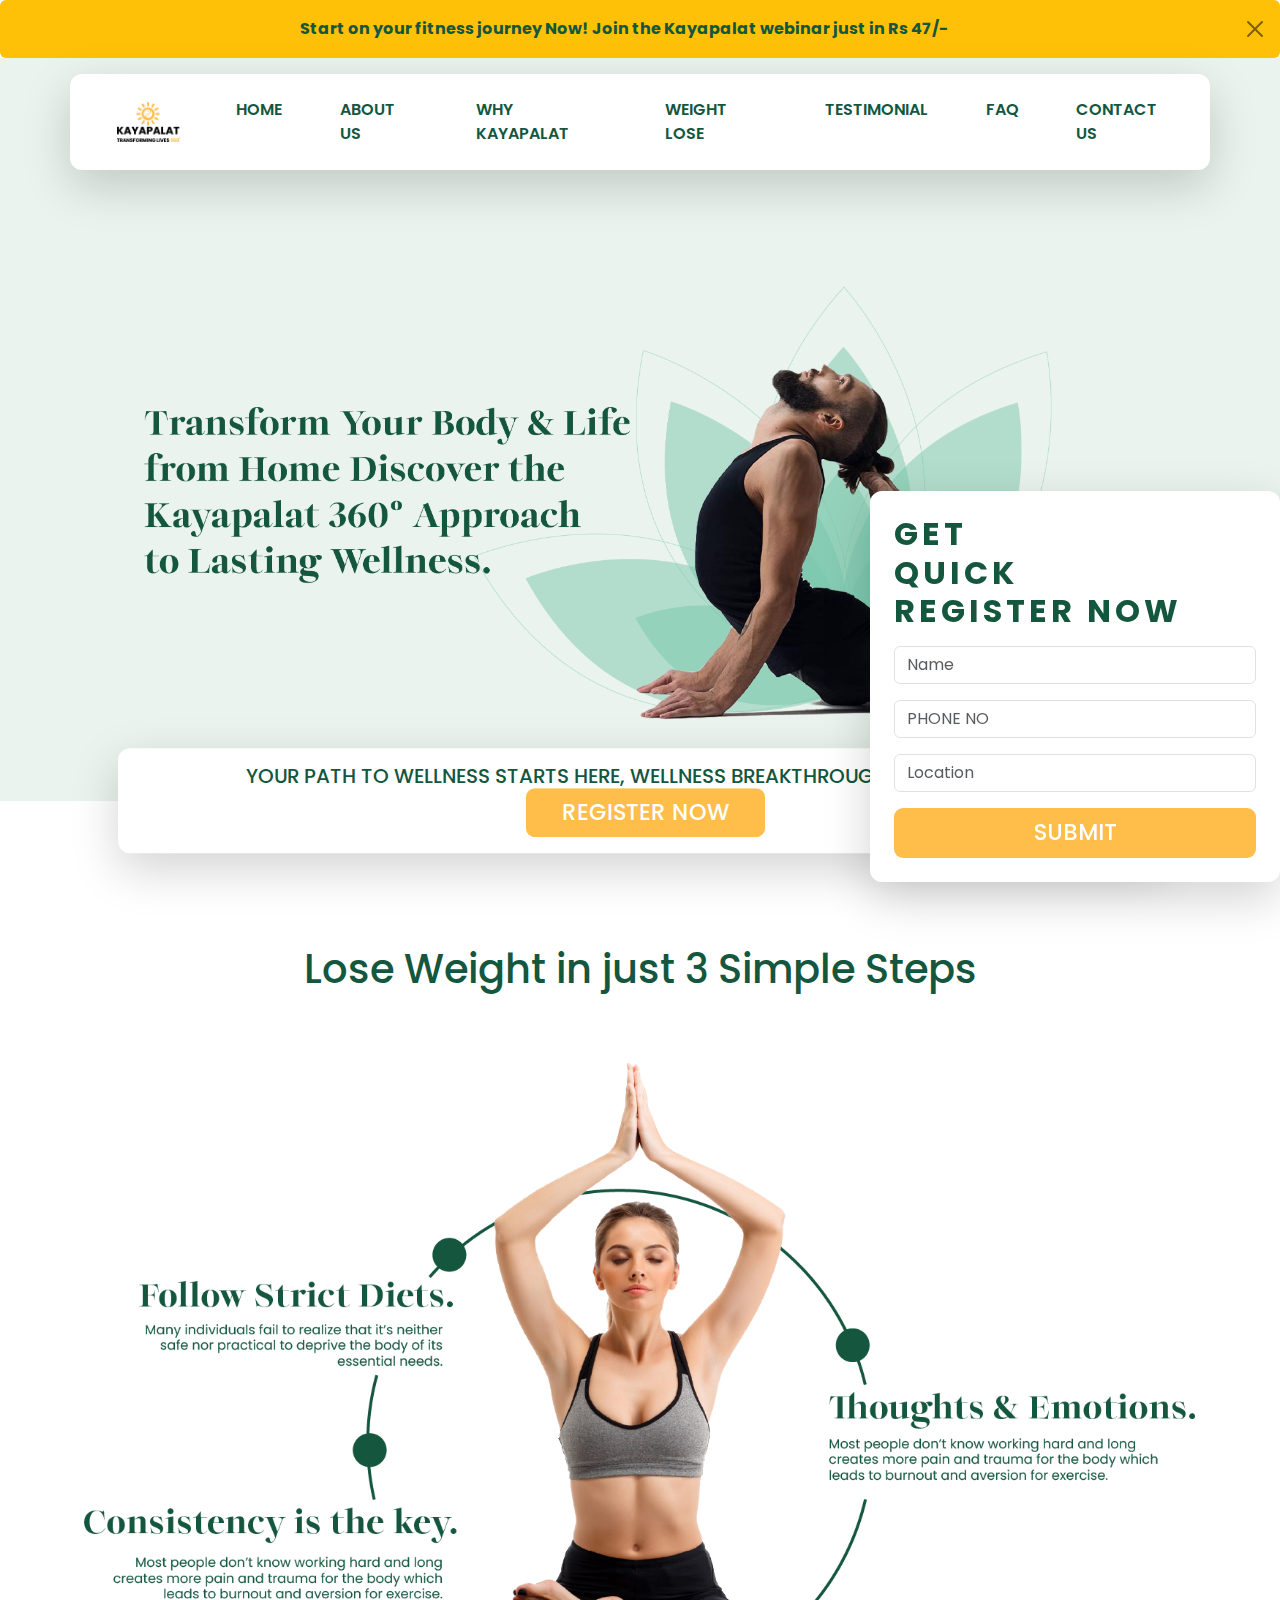
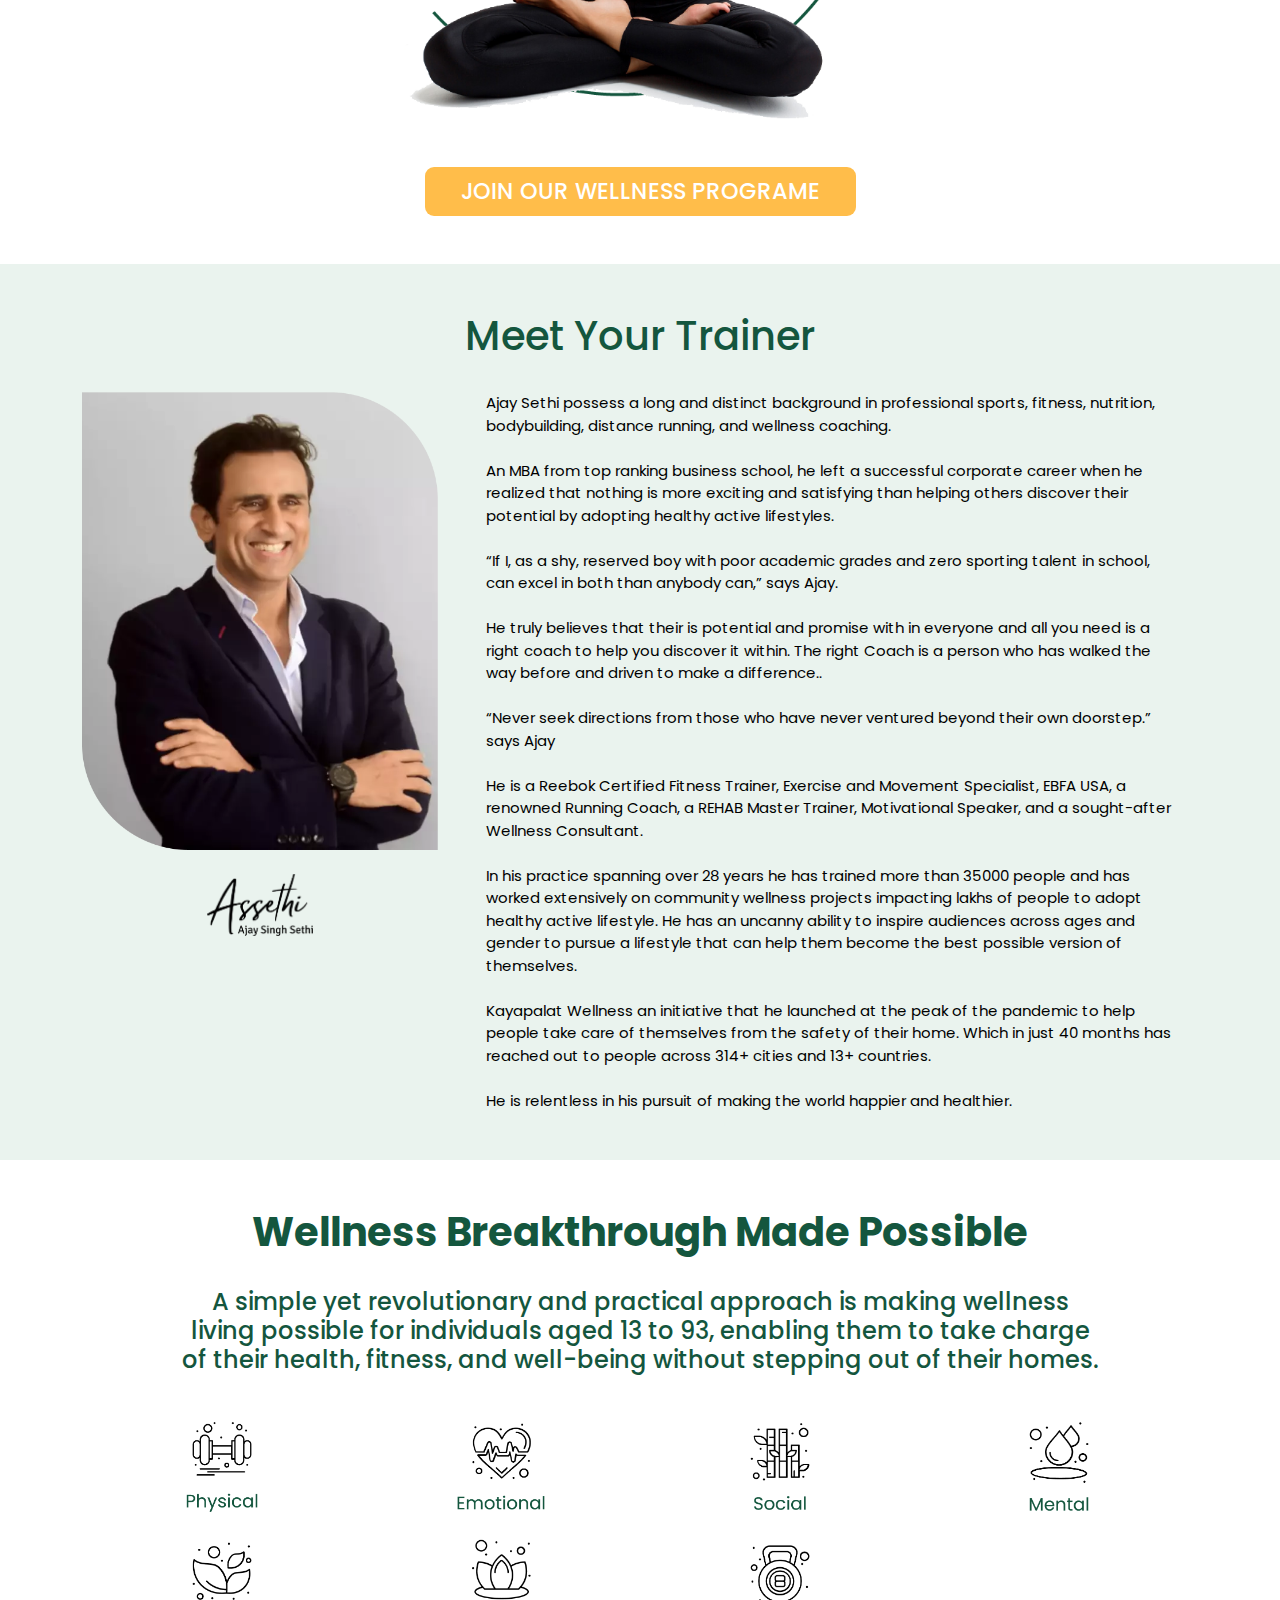
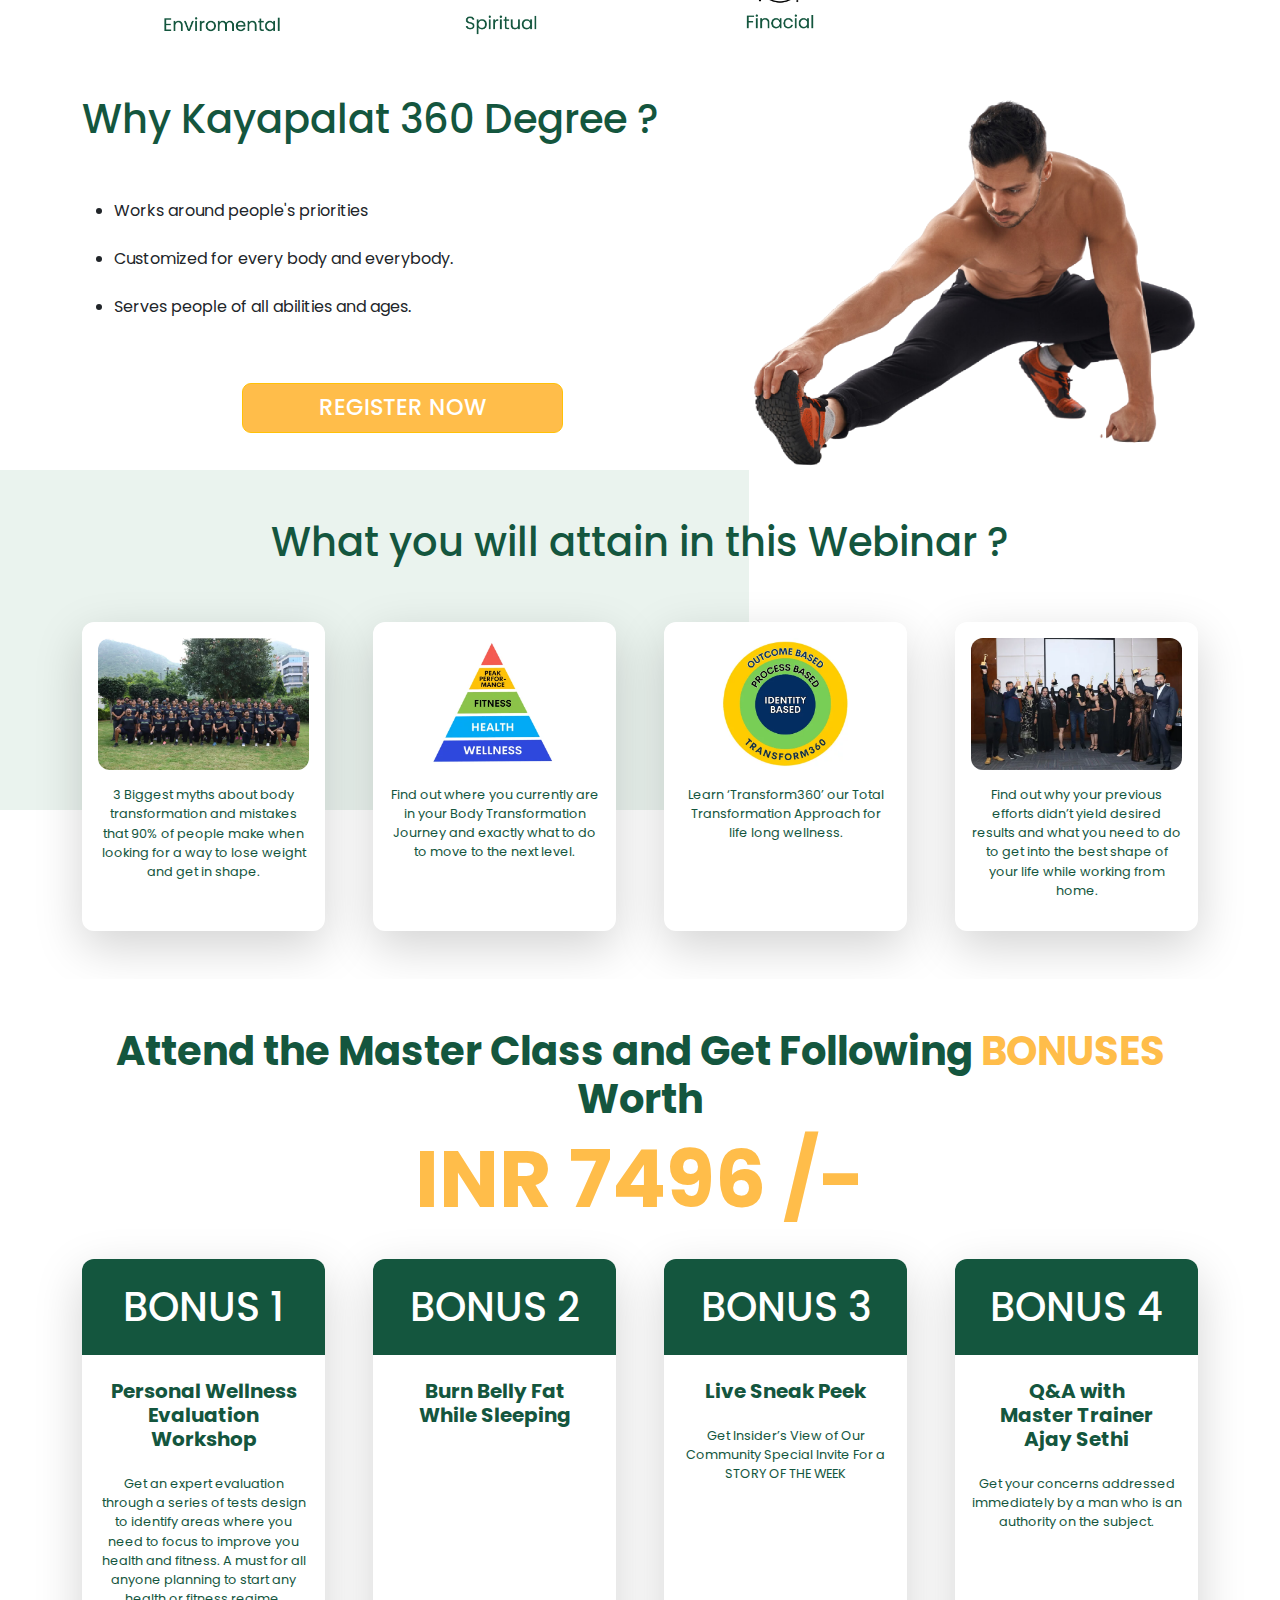
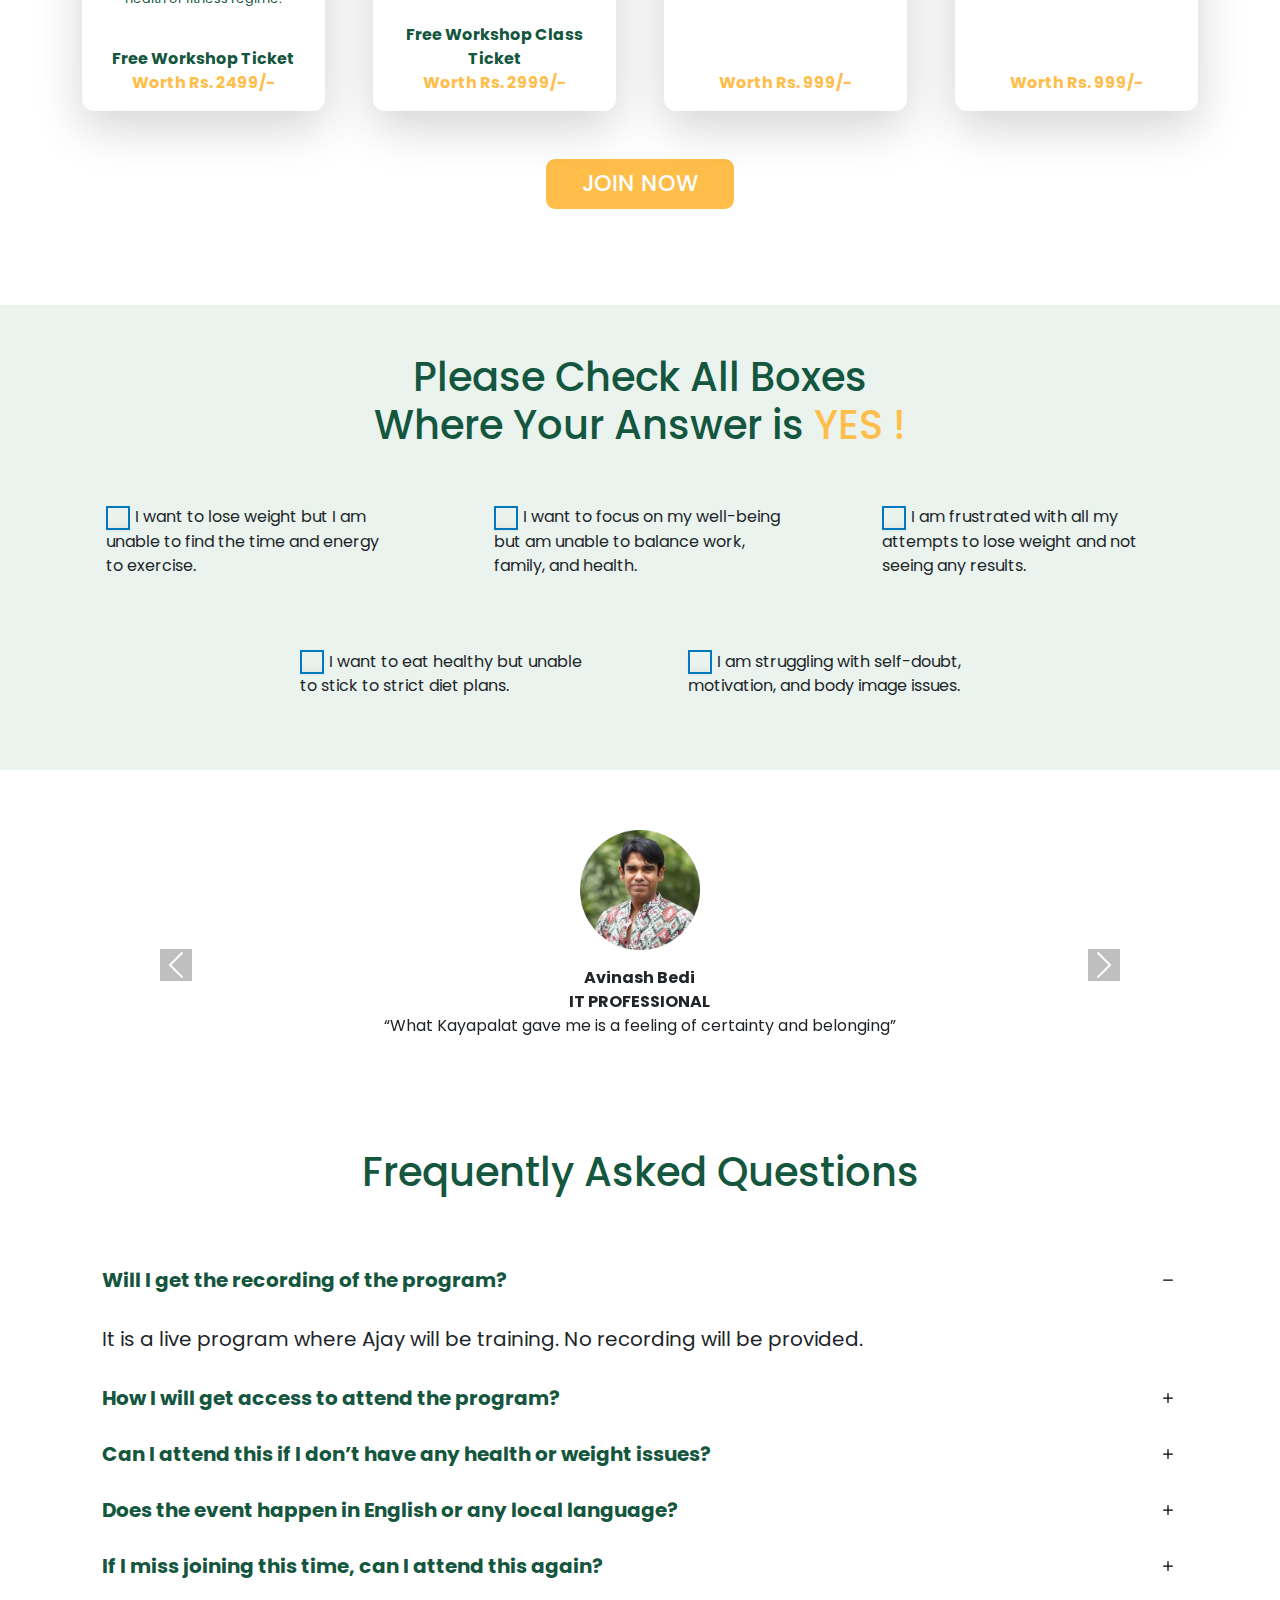
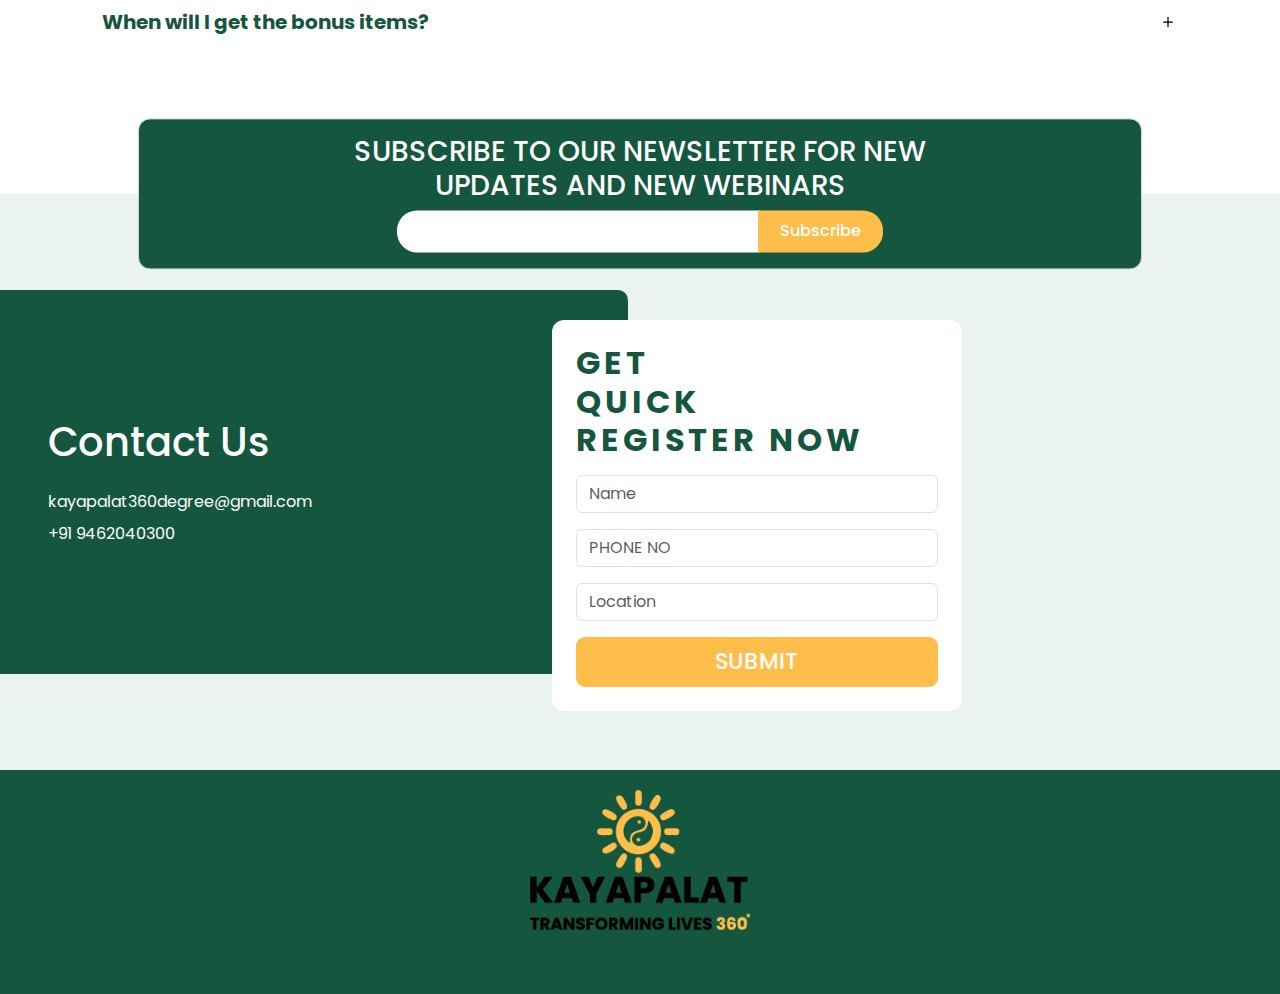
==== commit 3d286fff: "27" ====
--- a/index.html
+++ b/index.html
@@ -30,8 +30,8 @@
 
 <section>
 	<!-- alert bar -->
-	<div class="alert alert-warning alert-dismissible fade show mb-0" role="alert">
-	    Your alert message here. Lorem ipsum dolor sit amet, consectetur adipiscing elit.
+	<div class="alert text-green bg-warning alert-dismissible fade show mb-0 font-weight-bold" role="alert" align="center">
+	    Start on your fitness journey Now! Join the Kayapalat webinar just in Rs 47/-
 	    <button type="button" class="btn-close close-btn" data-bs-dismiss="alert" aria-label="Close"></button>
 	</div>
 	<!-- navbar -->
@@ -250,7 +250,7 @@
 	        </div>
 	    </div>
 	    <div class="py-5" align="center">
-	        <a class="btn text-white" href="">JOIN NOIW</a>
+	        <a class="btn text-white" href="">JOIN NOW</a>
 	    </div>
 	</div>
 	<!-- Gallery -->
@@ -496,7 +496,7 @@
 <!-- Floating button -->
 <section class="fixed-bottom d-block d-md-none">
 	<div class="bg-green w-100 py-2 px-3">
-		<a href="#contact-us" class="btn btn-success w-100">Button</a>
+		<a href="#contact-us" class="btn btn-success w-100">Register Now</a>
 	</div>
 </section>
 <!-- Floating card -->
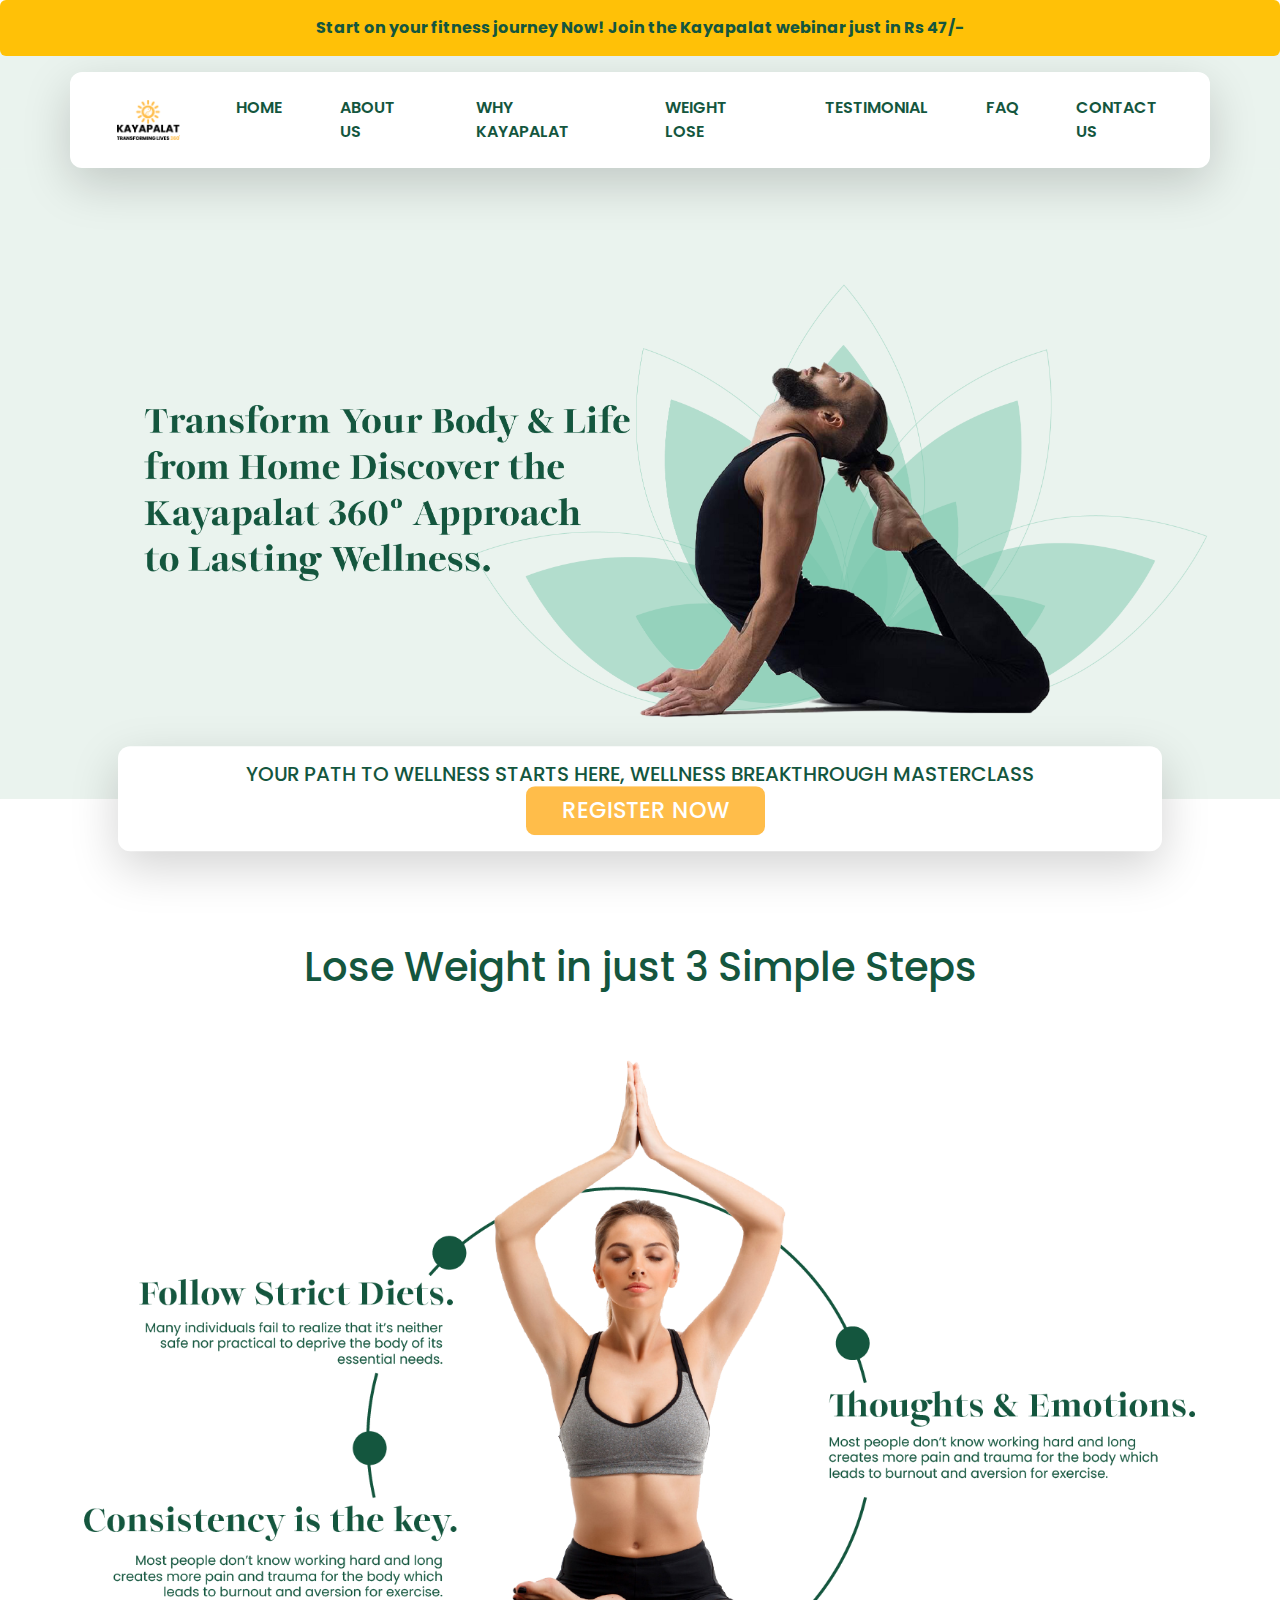
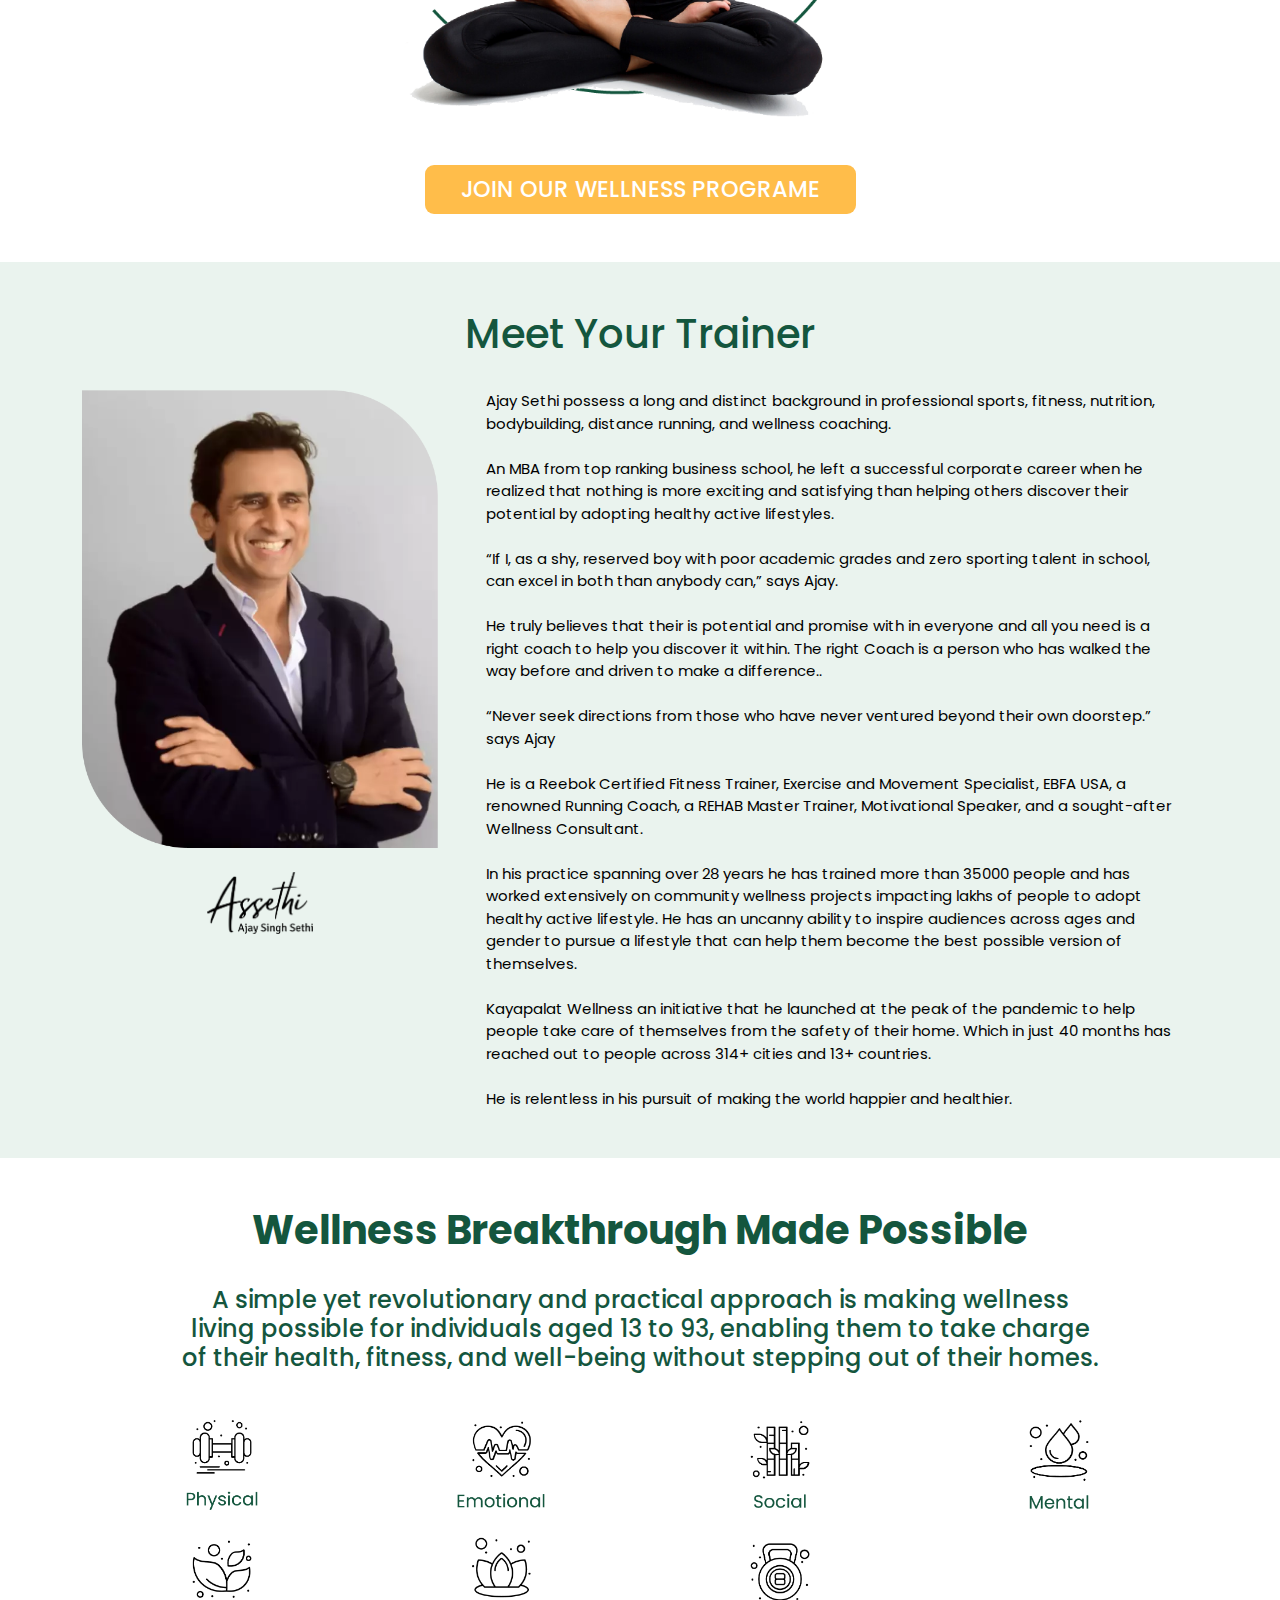
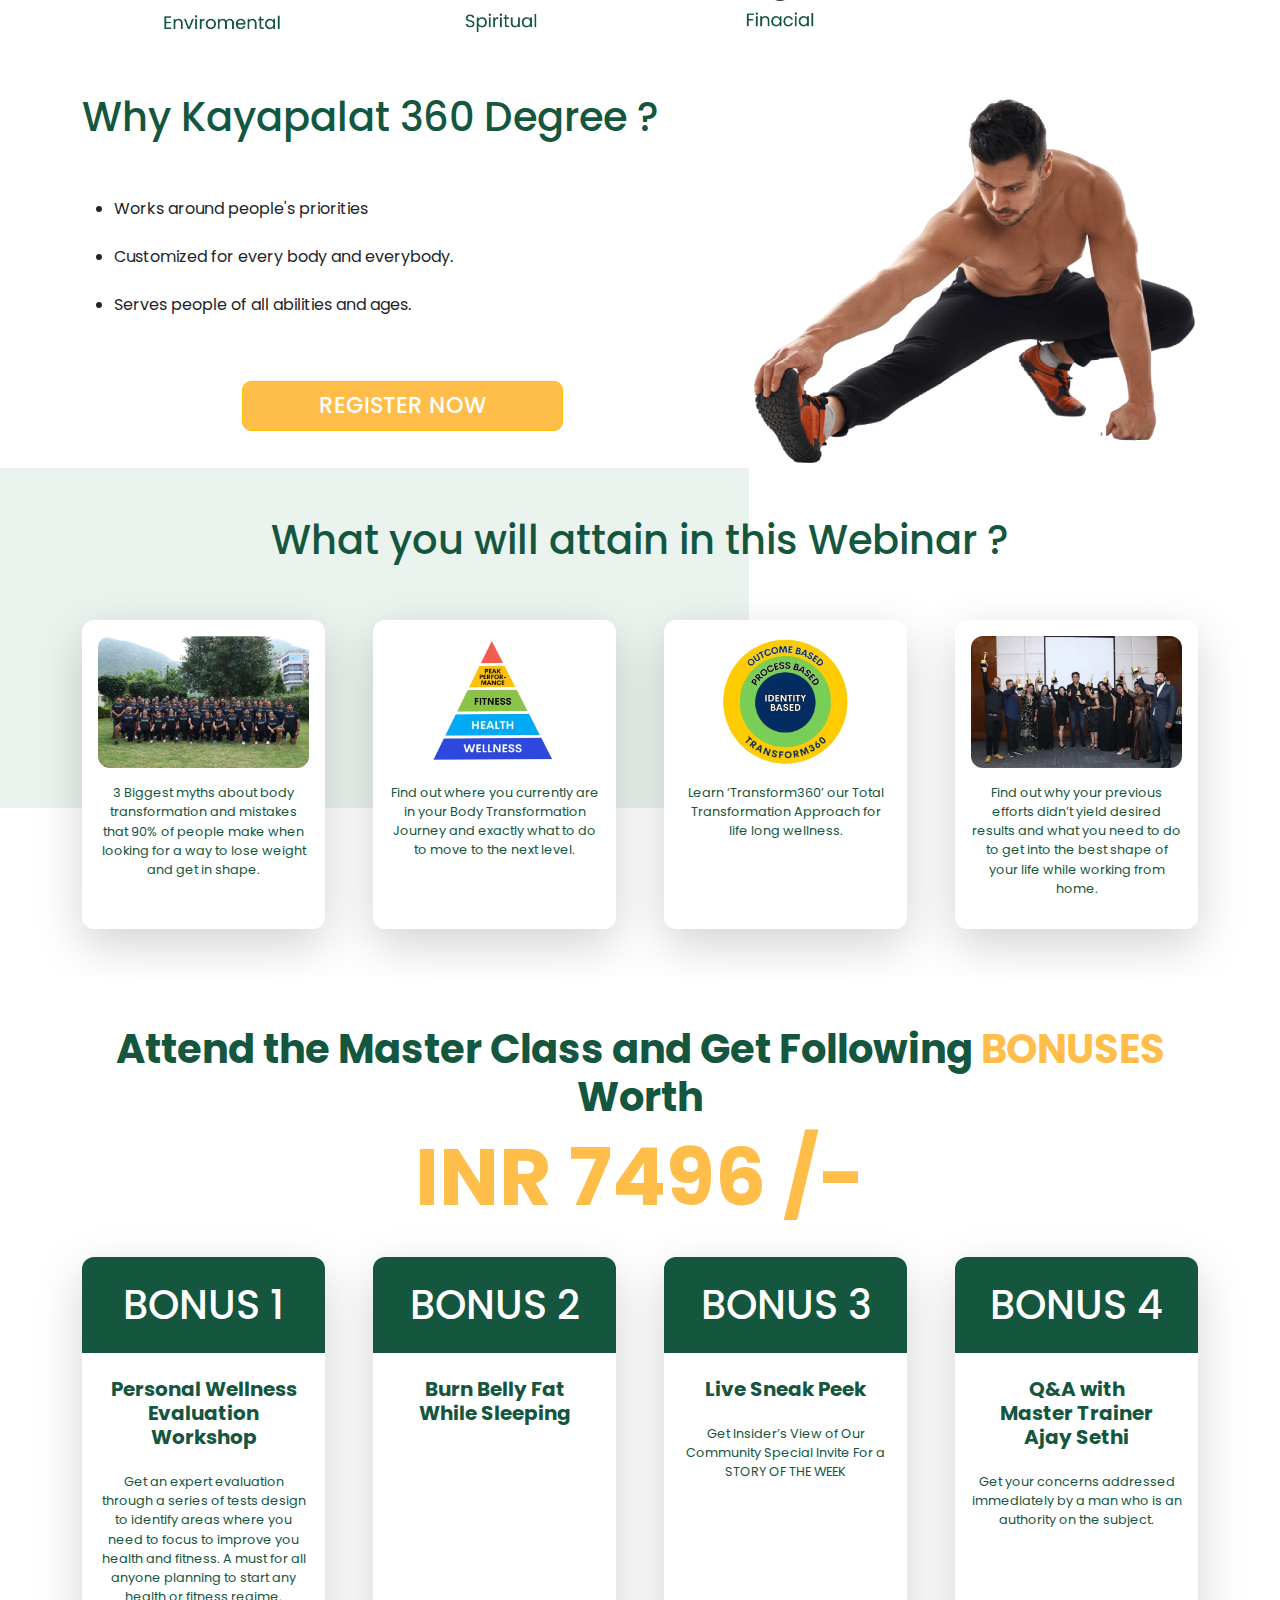
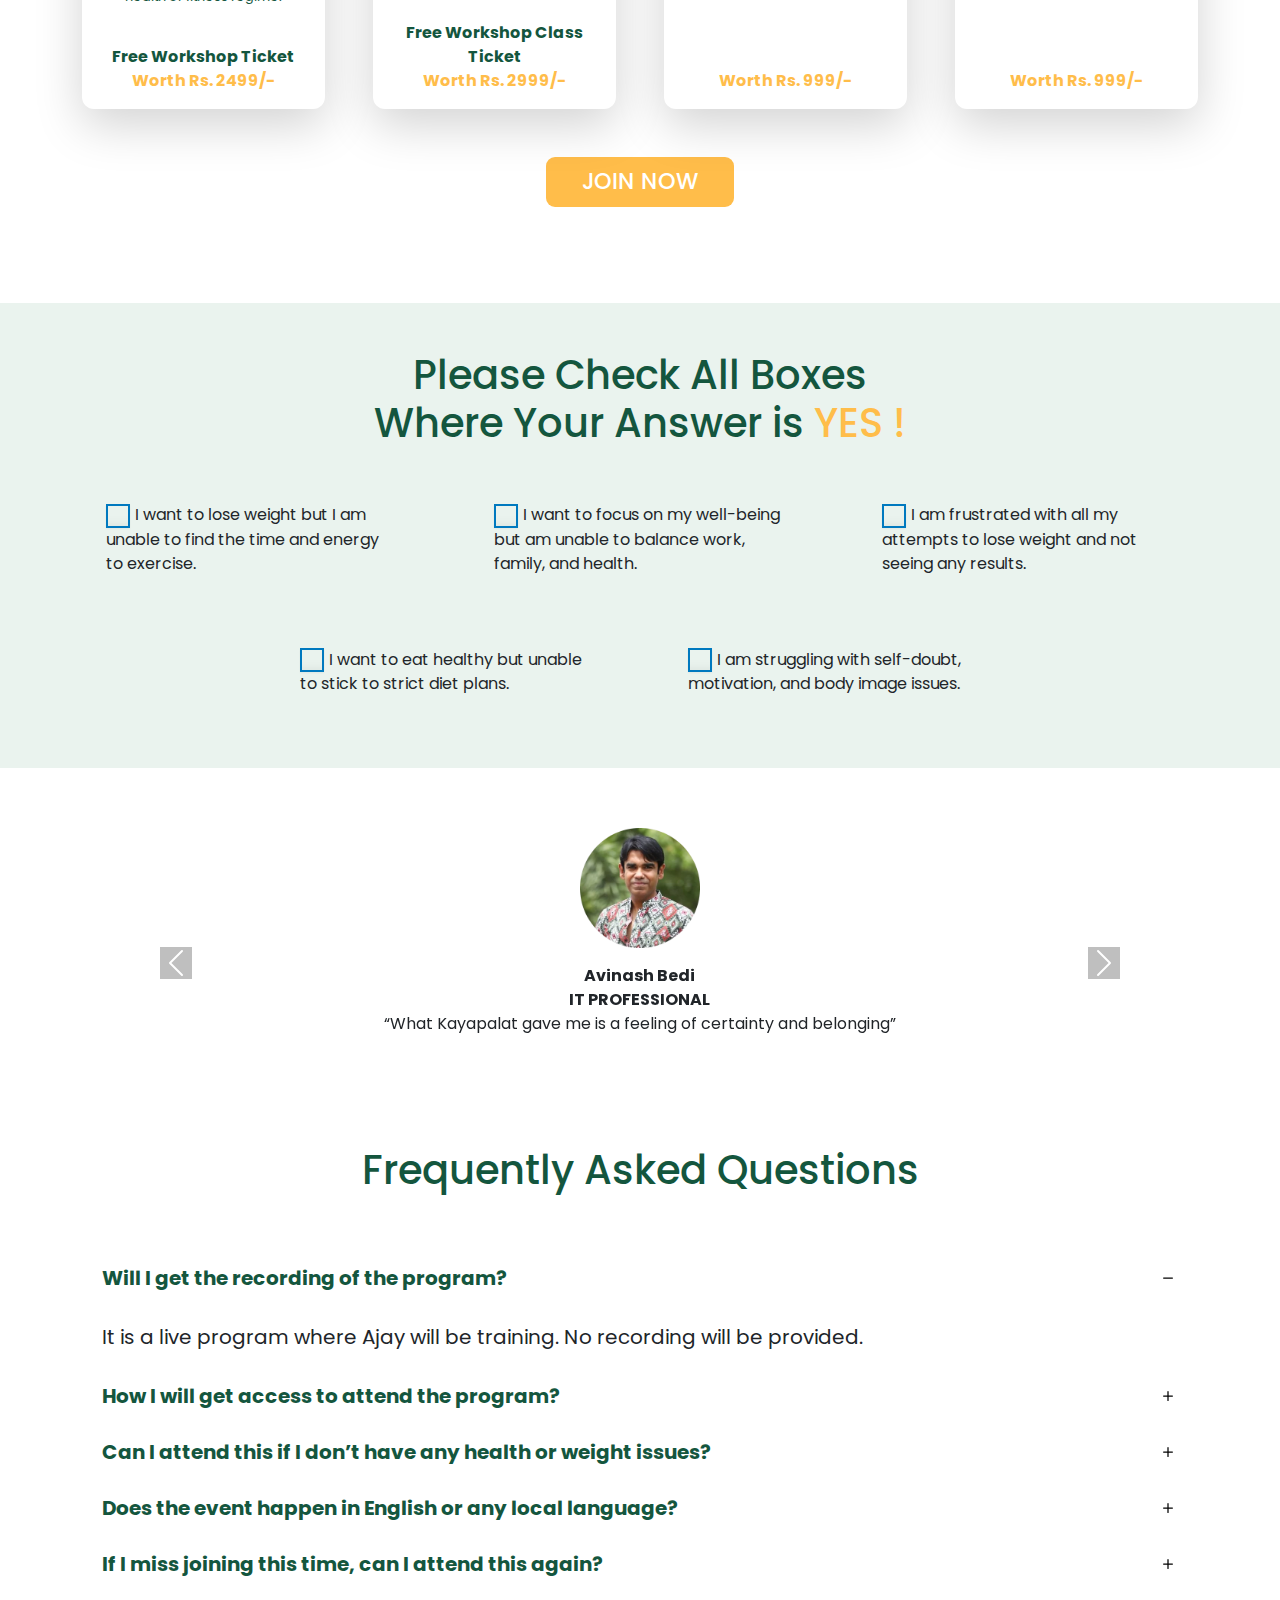
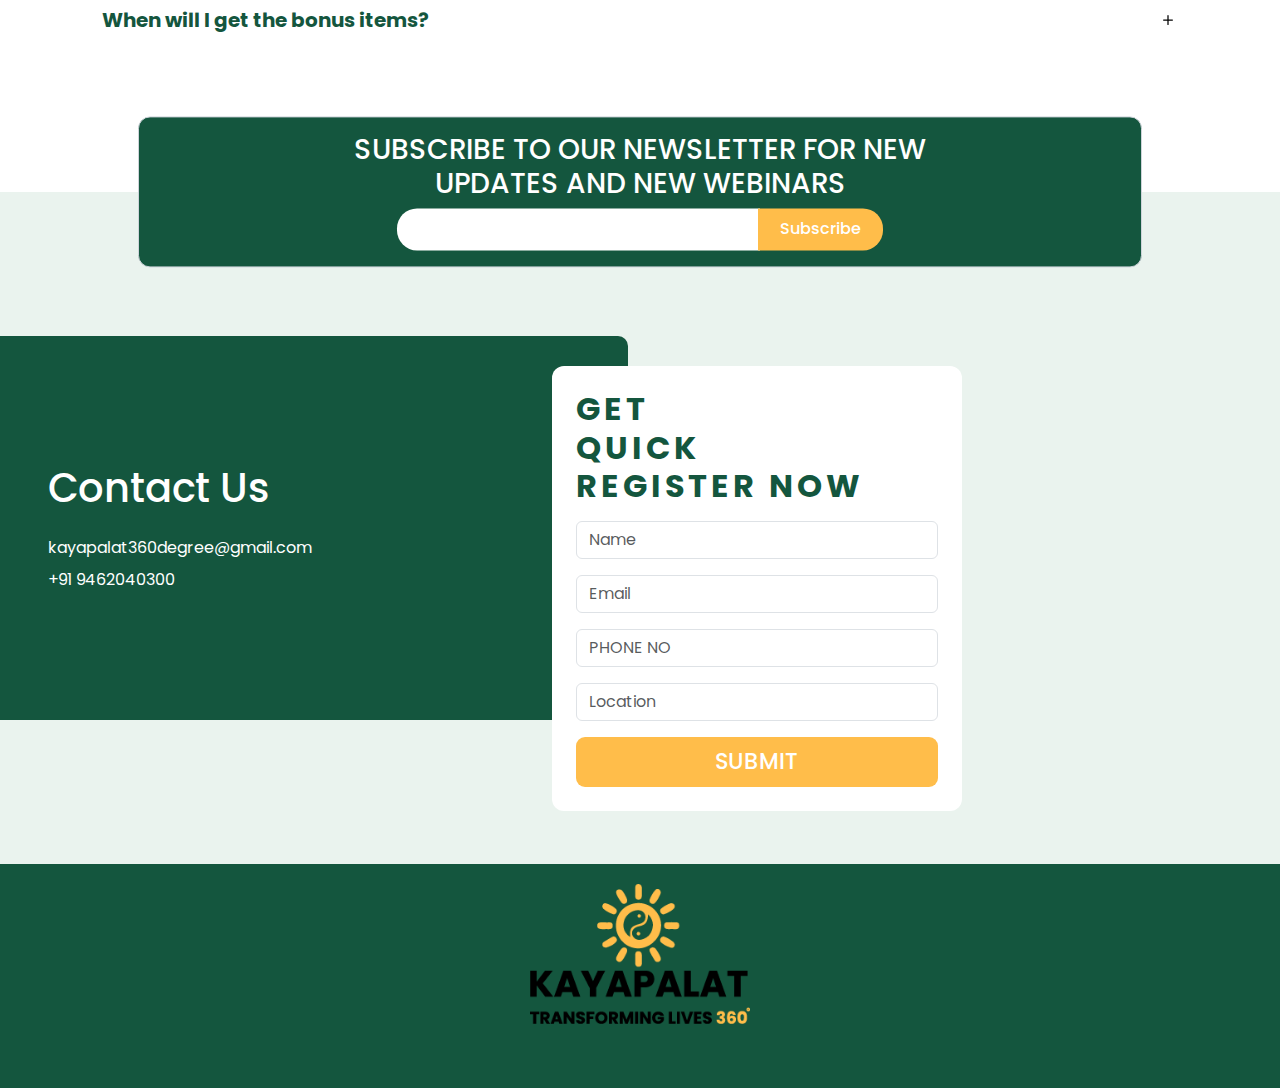
==== commit 389eb095: "2" ====
--- a/index.html
+++ b/index.html
@@ -2,6 +2,7 @@
 <html lang="en">
 <head>
     <meta charset="UTF-8">
+    <title>kayapalat360degree</title>
     <meta name="viewport" content="width=device-width, initial-scale=1.0">
     <link href="https://fonts.googleapis.com/css2?family=Poppins:wght@300;400;500;600;700&display=swap" rel="stylesheet">
     <link href="https://cdn.jsdelivr.net/npm/bootstrap@5.3.0/dist/css/bootstrap.min.css" rel="stylesheet">
@@ -25,17 +26,27 @@
 	src="https://www.facebook.com/tr?id=1149058476531220&ev=PageView&noscript=1"
 	/></noscript>
 	<!-- End Meta Pixel Code -->
+
+	<!-- Google tag (gtag.js) -->
+	<script async src="https://www.googletagmanager.com/gtag/js?id=G-KNCF4MFWN3"></script>
+	<script>
+	  window.dataLayer = window.dataLayer || [];
+	  function gtag(){dataLayer.push(arguments);}
+	  gtag('js', new Date());
+
+	  gtag('config', 'G-KNCF4MFWN3');
+	</script>
 </head>
 <body>
 
 <section>
 	<!-- alert bar -->
-	<div class="alert text-green bg-warning alert-dismissible fade show mb-0 font-weight-bold" role="alert" align="center">
+	<div class="alert text-green bg-warning alert-non-dismissible fade show mb-0 font-weight-bold fixed-top border-none" role="alert" align="center">
 	    Start on your fitness journey Now! Join the Kayapalat webinar just in Rs 47/-
-	    <button type="button" class="btn-close close-btn" data-bs-dismiss="alert" aria-label="Close"></button>
+	    <!-- <button type="button" class="btn-close close-btn" data-bs-dismiss="alert" aria-label="Close"></button> -->
 	</div>
 	<!-- navbar -->
-	<div class="pt-3 bg-hero">
+	<div class="pt-5 mt-4 bg-hero">
 		<nav class="container navbar navbar-expand-lg navbar-light shadow br-12 py-3 shadow-lg">
 		    <div class="container">
 		        <a class="navbar-brand" href="#">
@@ -74,7 +85,7 @@
 		        </div>
 		    </div>
 		</nav>
-		<img src="assets/Asset 12.png" class="pb-0" width="100%">
+		<img src="assets/Asset12.png" class="pb-0" width="100%">
 	</div>	
 	<!--  -->
 	<div class="d-none d-md-block container px-md-5 position-absolute start-50 translate-middle">
@@ -461,7 +472,7 @@
 		</div>
 	</div>
 	<!-- Contact Us -->
-	<div class="bg-light-green py-6 pad-top-10" id="contact-us">
+	<div class="bg-light-green py-9 pad-top-10" id="contact-us">
 	    <div class="overflow-x-hidden">
 	        <div class="row">
 	            <div class="col-md-6 col-12">
@@ -477,6 +488,7 @@
 	                    	<h2 class="text-green font-weight-bold letter-space-4px">GET <br/>QUICK<br/> REGISTER NOW</h2>
 	                    	<div>	                    		
 	                    		<input type="text" class="form-control mt-3" name="name" placeholder="Name">
+	                    		<input type="email" class="form-control mt-3" name="email" placeholder="Email">
 	                    		<input type="number" class="form-control mt-3" name="mobile" placeholder="PHONE NO">
 	                    		<input type="text" class="form-control mt-3" name="location" placeholder="Location">
 	                    		<!-- <textarea class="form-control mt-3" rows="5" name="message" placeholder="MESSAGE"></textarea> -->
@@ -500,17 +512,18 @@
 	</div>
 </section>
 <!-- Floating card -->
-<div class="d-none d-md-block bg-white p-4 shadow shadow-lg fixed-bottom" style="bottom: 2%;right: 0;left: auto;border-radius: 12px;width: 32vw;float: right;z-index: 9999;">
+<!-- <div class="d-none d-md-block bg-white p-4 shadow shadow-lg fixed-bottom" style="bottom: 2%;right: 0;left: auto;border-radius: 12px;width: 32vw;float: right;z-index: 9999;">
     <form action="">
     	<h2 class="text-green font-weight-bold letter-space-4px">GET <br/>QUICK<br/> REGISTER NOW</h2>
     	<div>	                    		
     		<input type="text" class="form-control mt-3" name="name" placeholder="Name">
+	        <input type="email" class="form-control mt-3" name="email" placeholder="Email">
     		<input type="number" class="form-control mt-3" name="mobile" placeholder="PHONE NO">
     		<input type="text" class="form-control mt-3" name="location" placeholder="Location">
     		<button class="btn w-100 text-white mt-3 text-uppercase" type="submit">Submit</button>
     	</div>
     </form>
-</div>
+</div> -->
 
 <script src="https://cdn.jsdelivr.net/npm/@popperjs/core@2.11.6/dist/umd/popper.min.js"></script>
 <script src="https://ajax.googleapis.com/ajax/libs/jquery/3.4.1/jquery.min.js"></script>
--- a/responsive.css
+++ b/responsive.css
@@ -238,6 +238,9 @@
   border-width: 0 2px 2px 0;
   transform: rotate(45deg);
 }
+.bg-landing {
+	background-image: url('assets/Asset12.png'); background-repeat: no-repeat; background-position: center; background-size: cover;
+}
 
 
 
@@ -276,8 +279,8 @@
 		border-top-right-radius: 10px;
 		border-bottom-right-radius: 10px;
 	}
-	.py-6{
-		padding: 6rem 0;
+	.py-9{
+		padding: 9rem 0;
 	}
 	.pad-bottom-9 {
 		padding-bottom: 9rem;
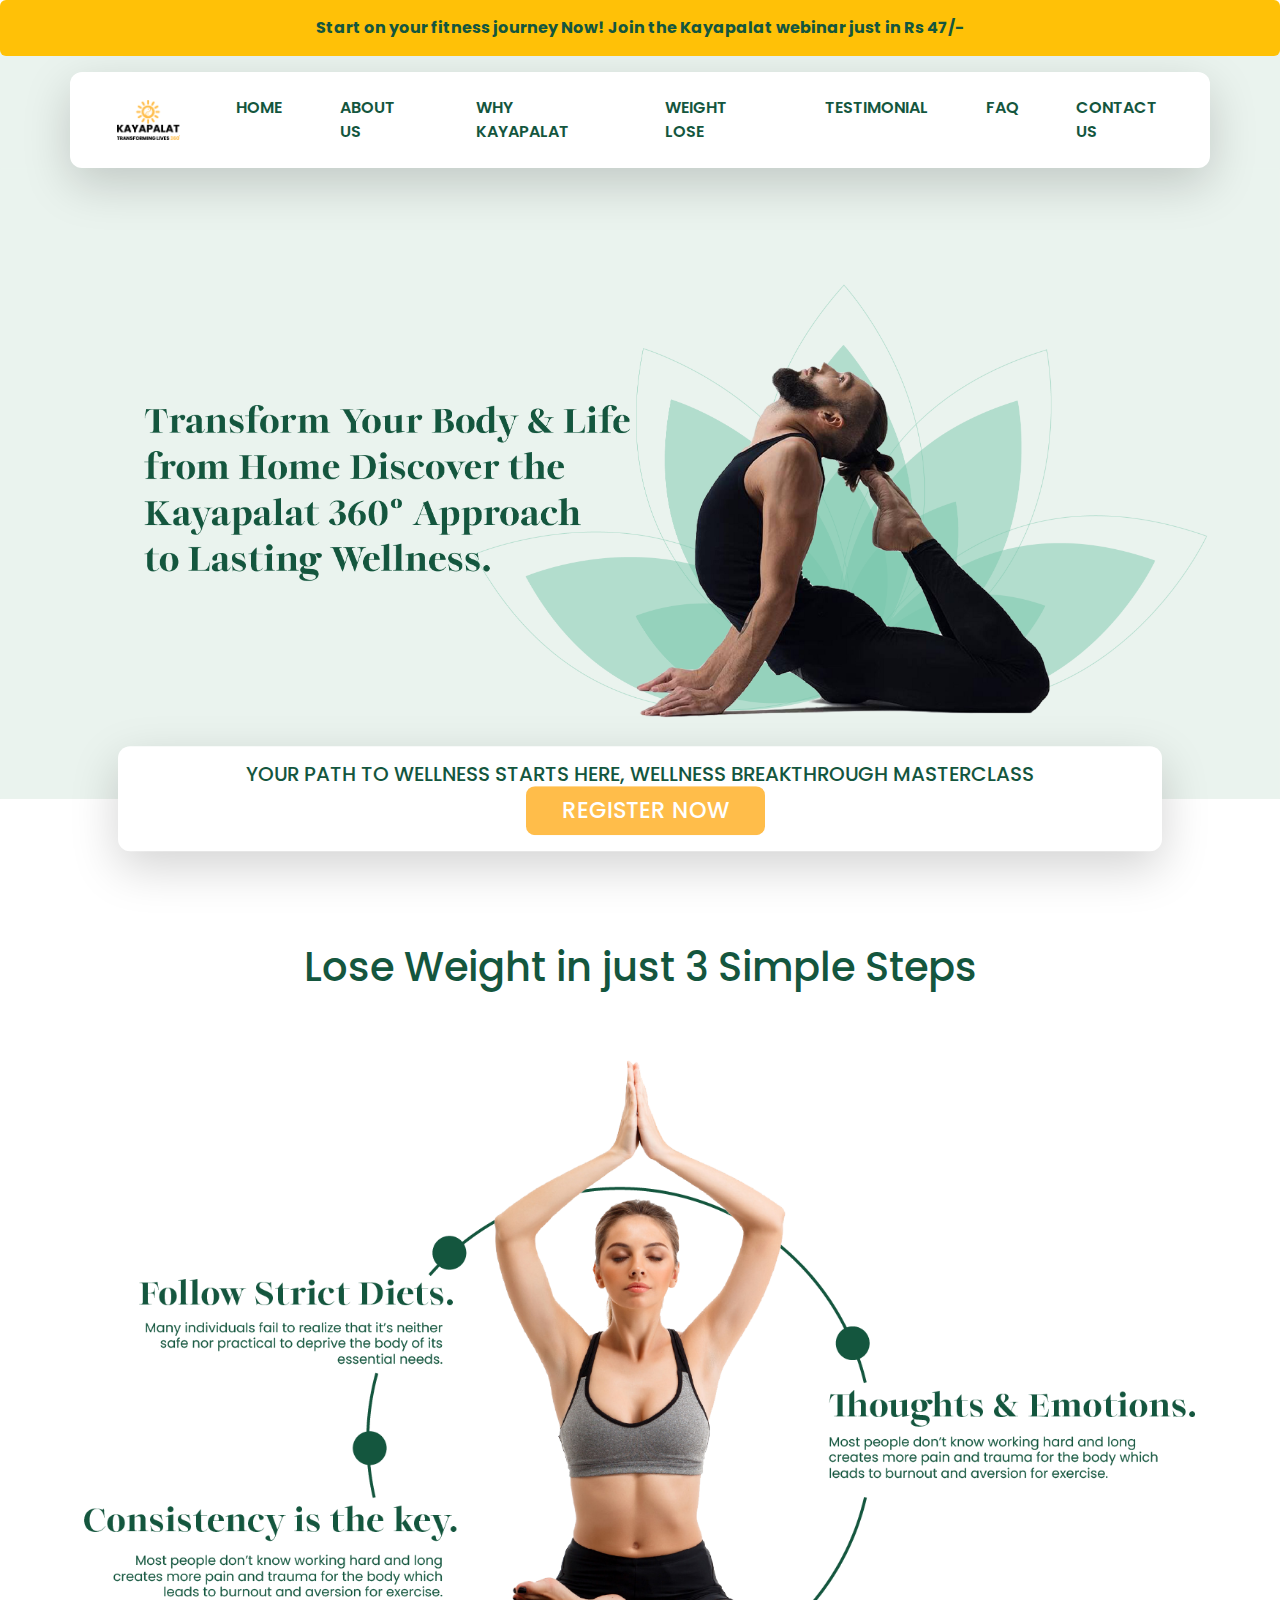
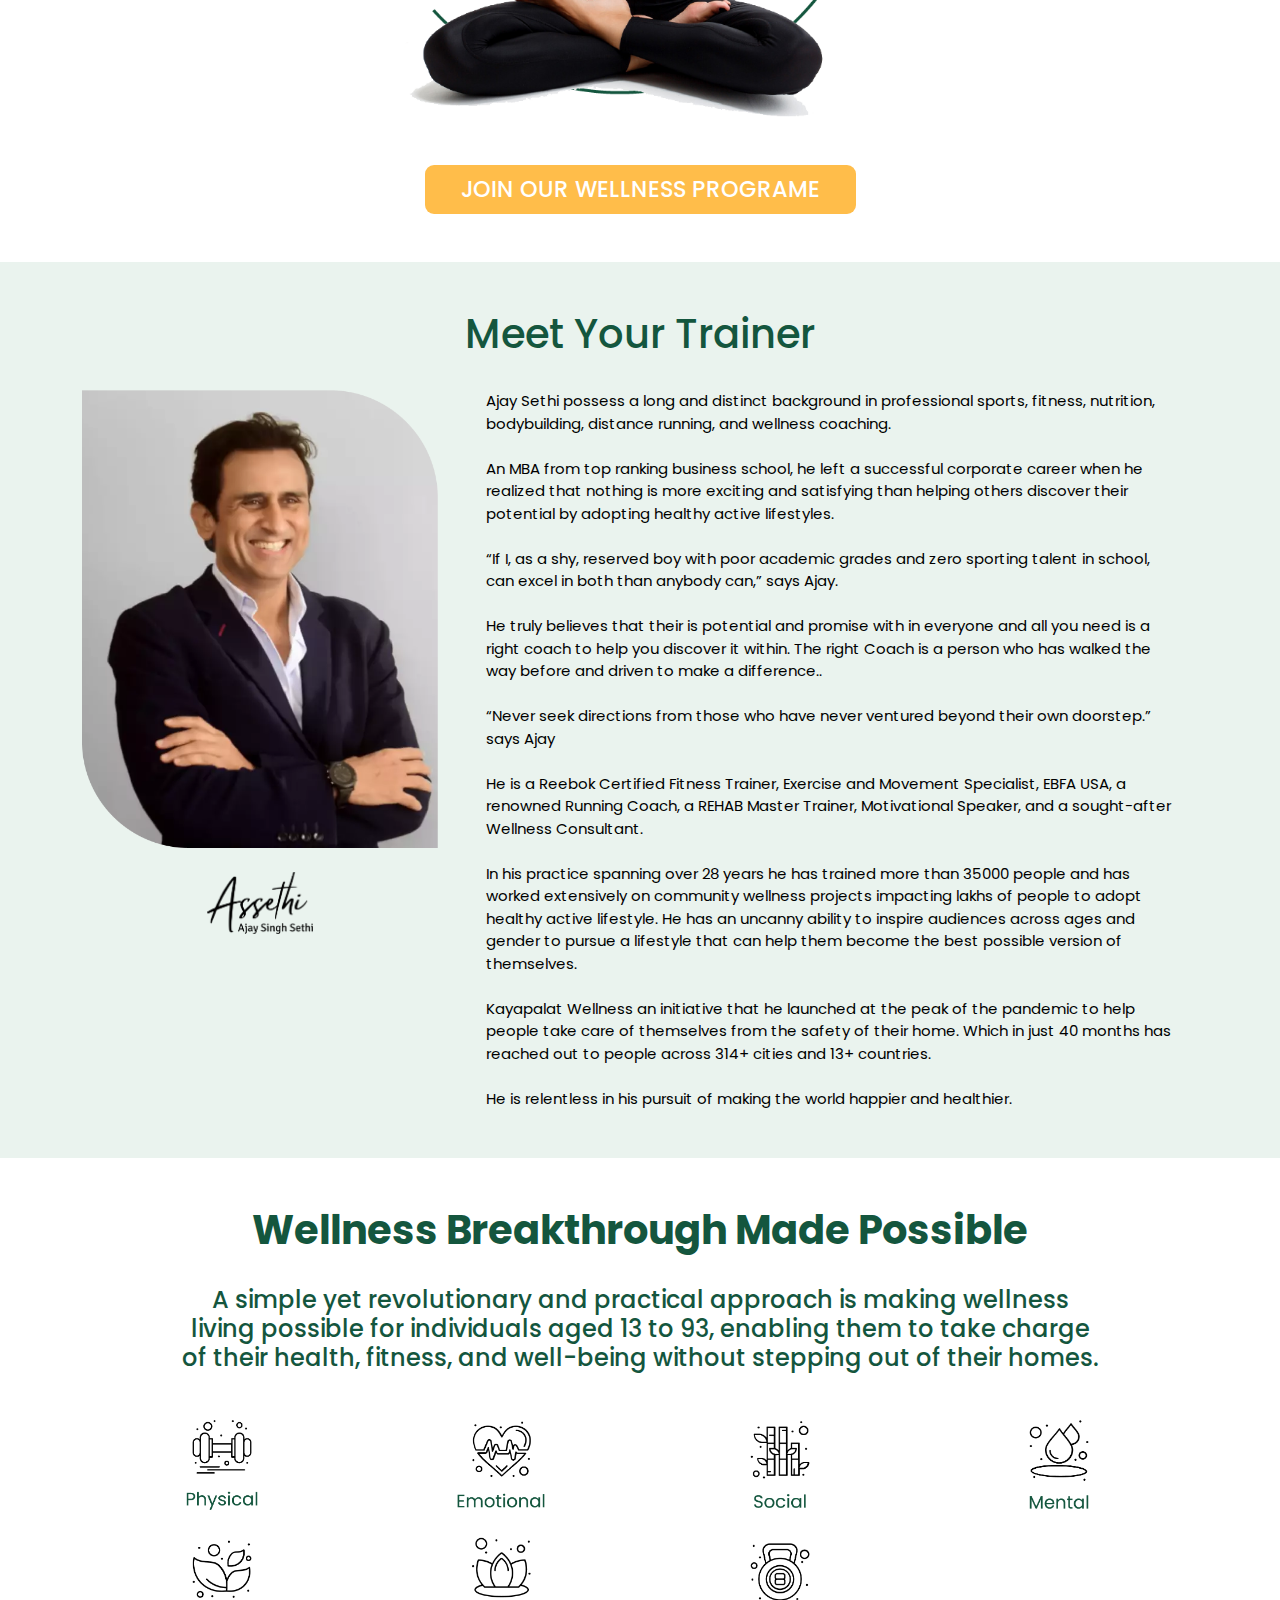
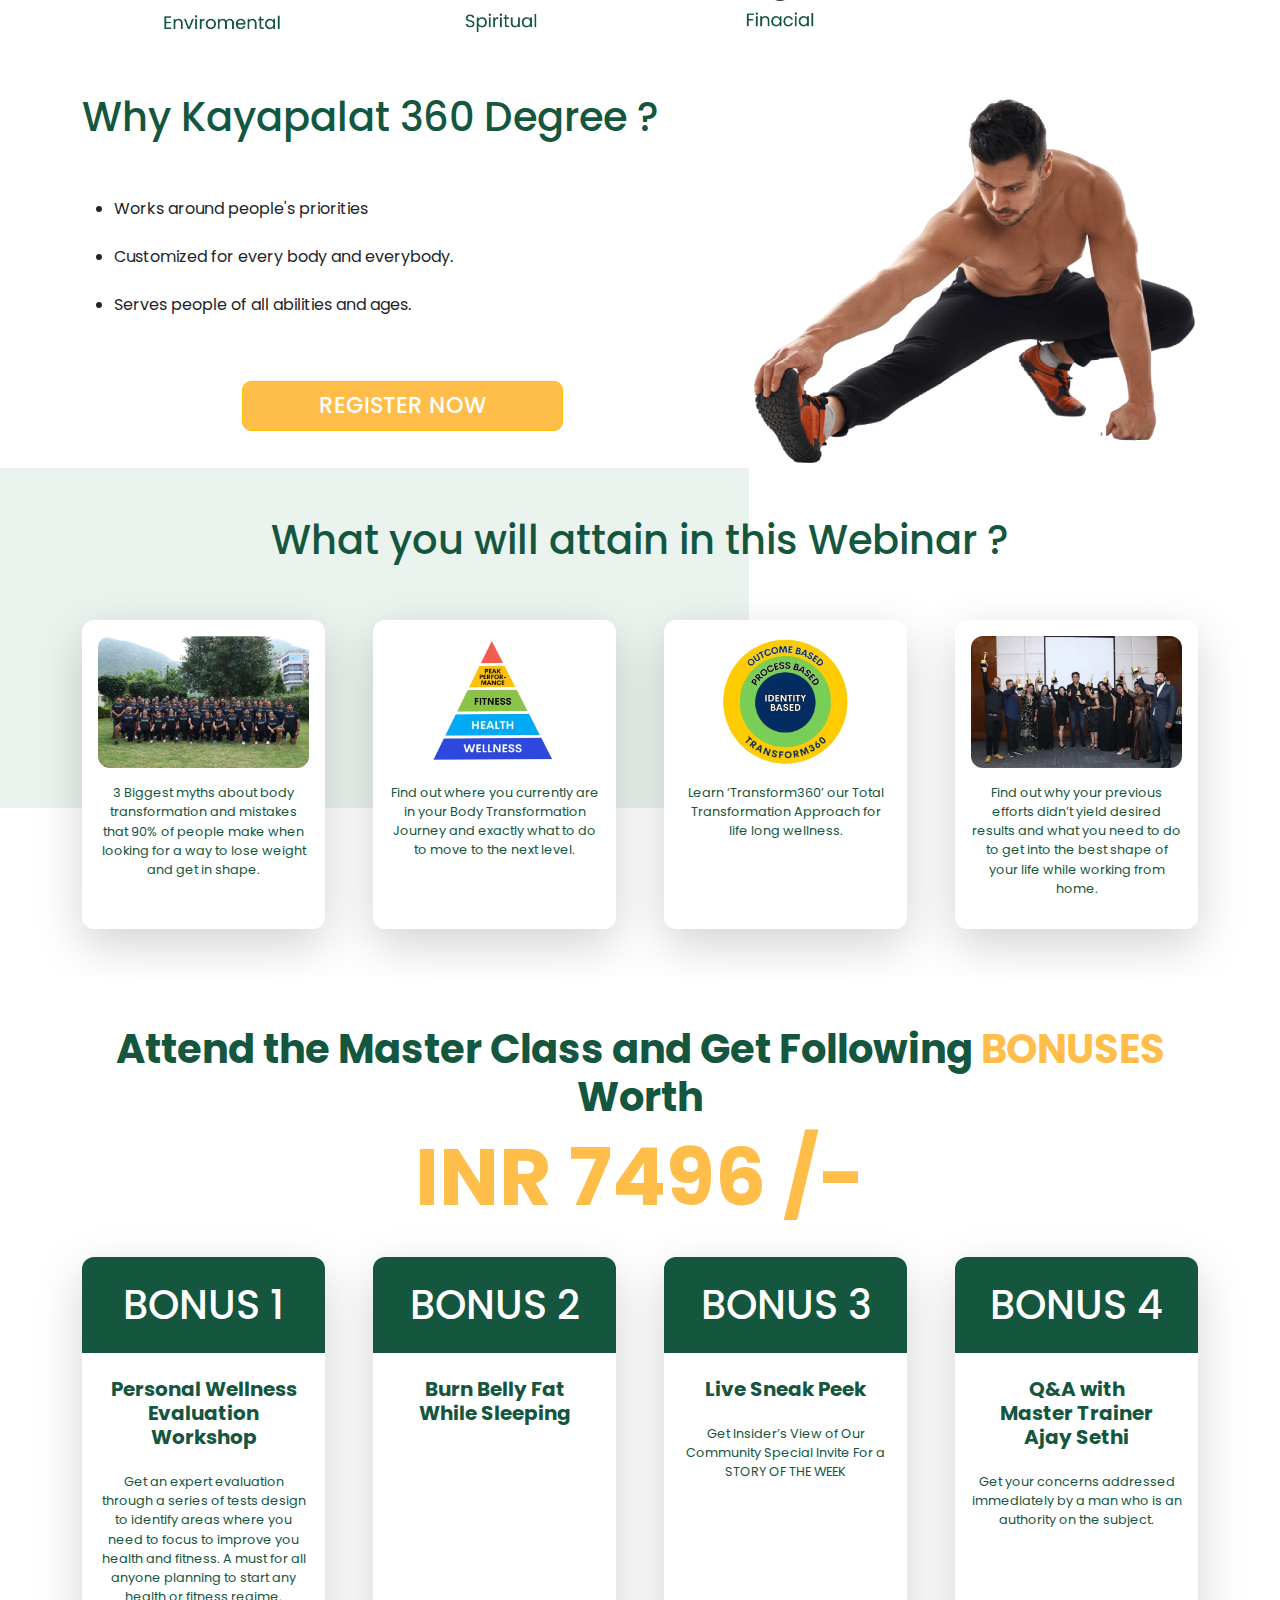
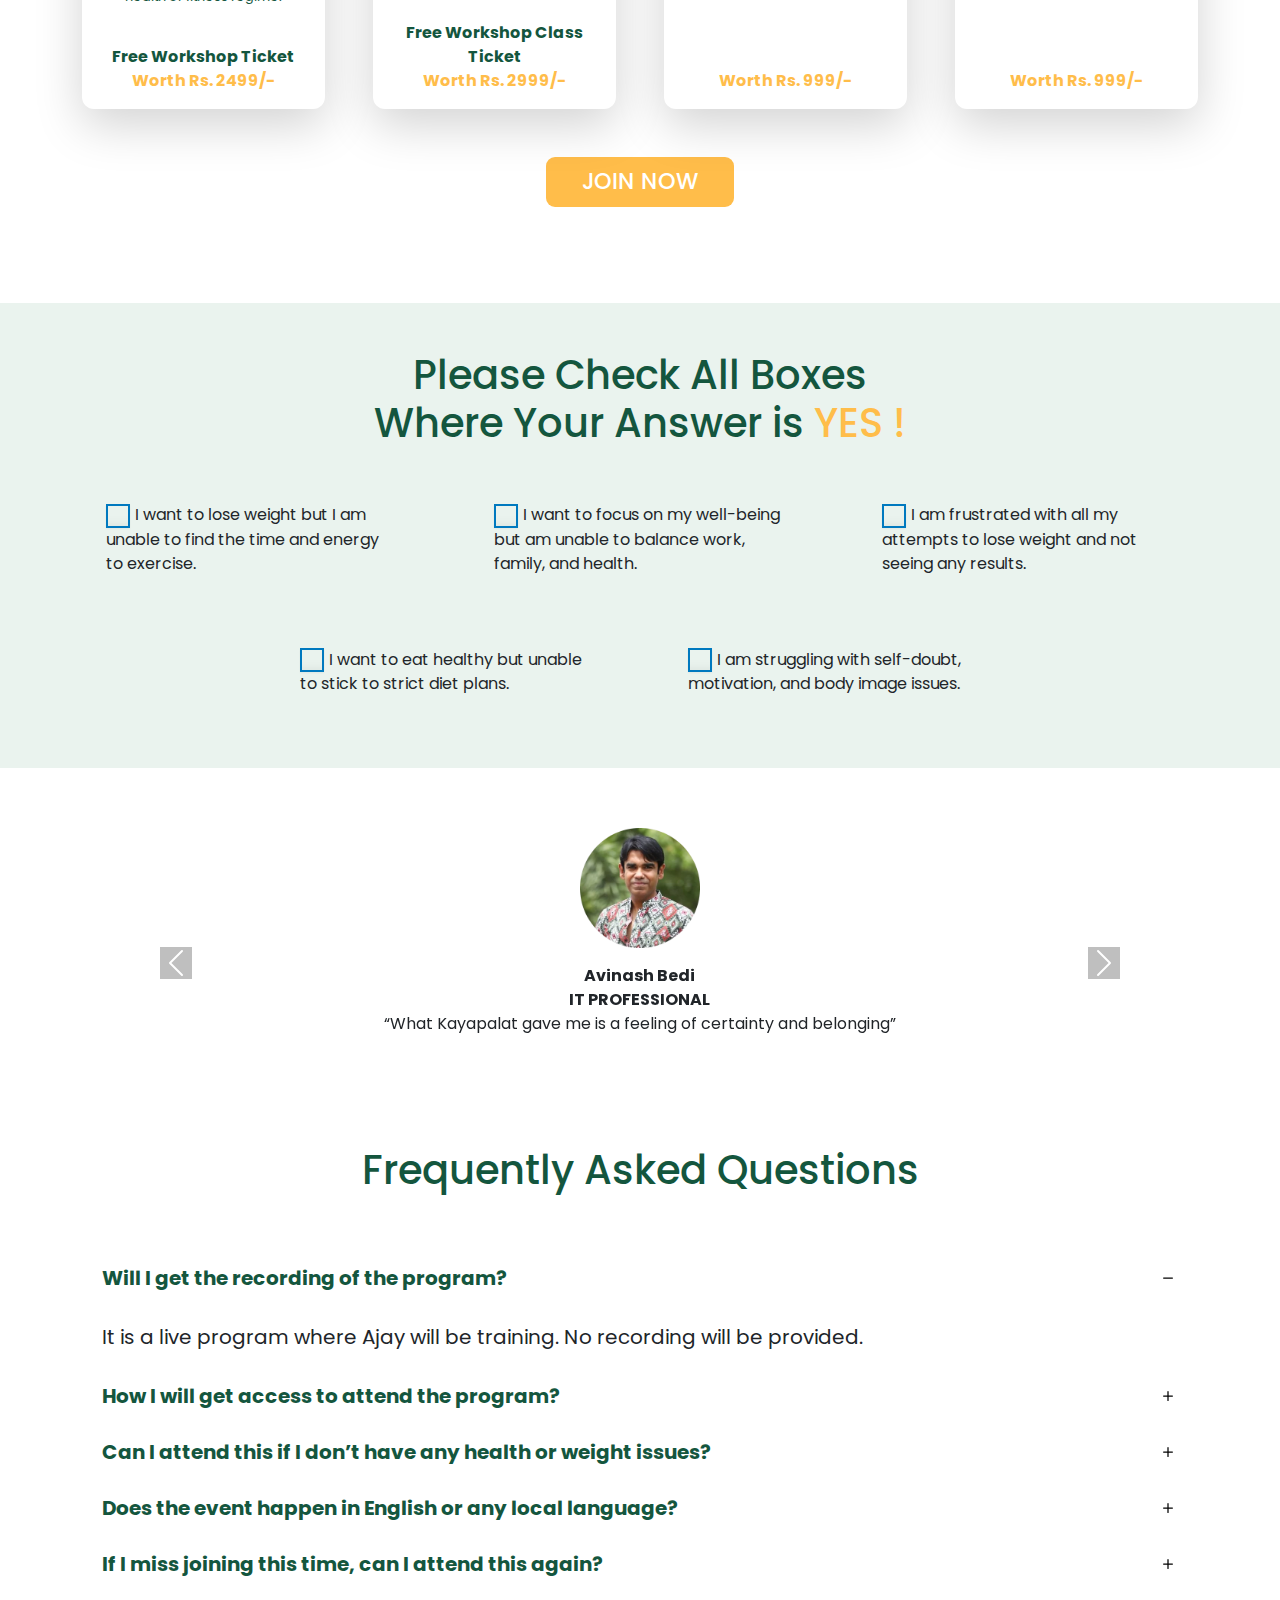
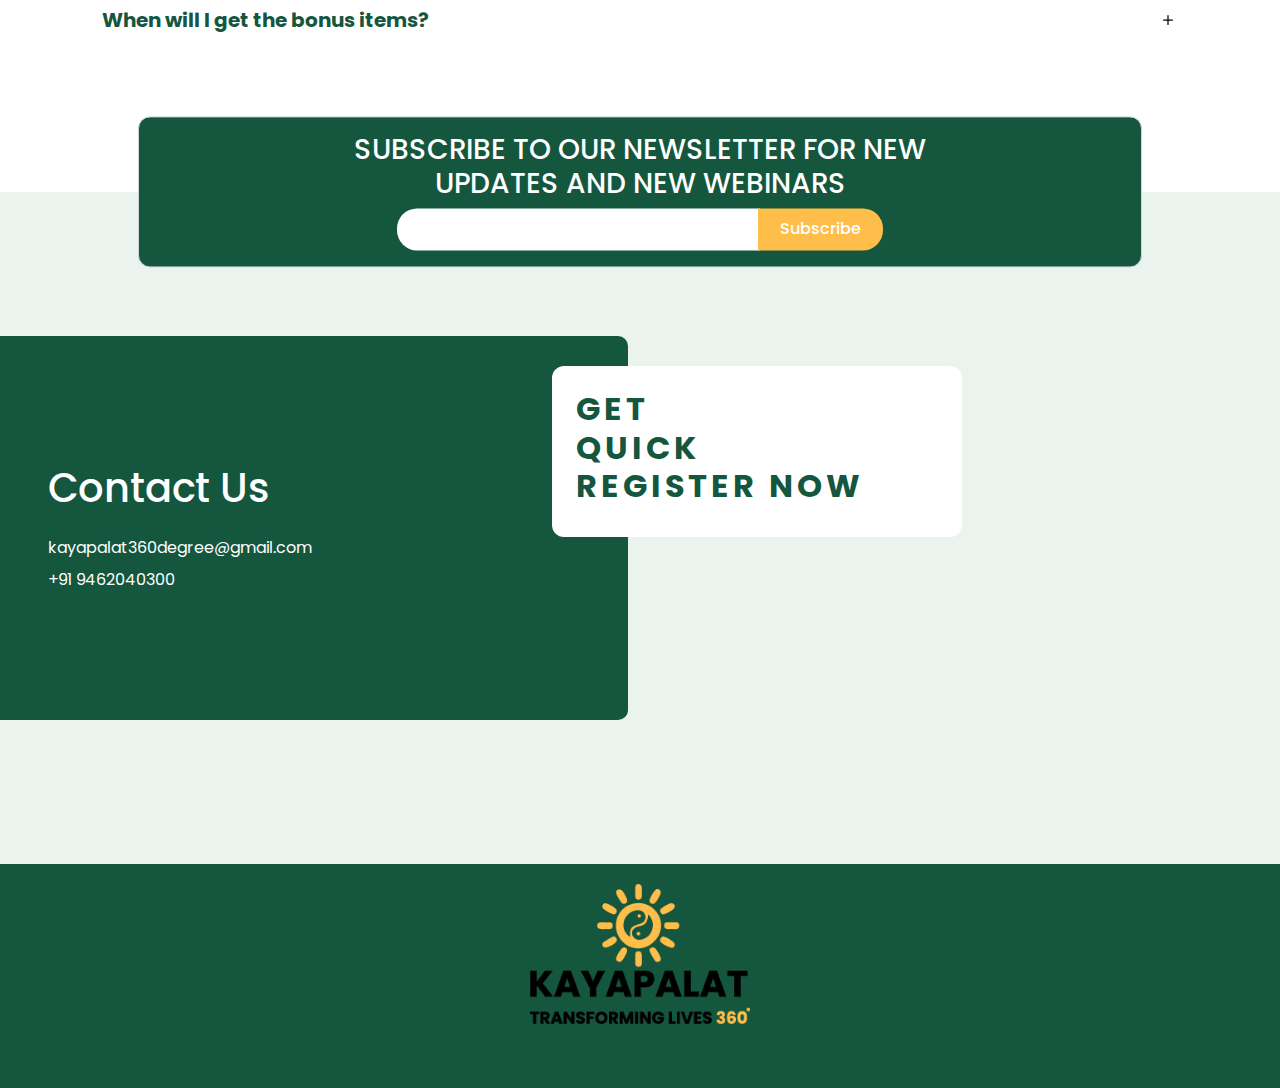
==== commit 70d9d686: "6" ====
--- a/index.html
+++ b/index.html
@@ -484,17 +484,18 @@
 	            </div>
 	            <div class="col-md-6 col-12">
 	                <div class="bg-white p-4 shadow-md register-card">
-	                    <form>
+	                    <!-- <form>
 	                    	<h2 class="text-green font-weight-bold letter-space-4px">GET <br/>QUICK<br/> REGISTER NOW</h2>
 	                    	<div>	                    		
 	                    		<input type="text" class="form-control mt-3" name="name" placeholder="Name">
 	                    		<input type="email" class="form-control mt-3" name="email" placeholder="Email">
 	                    		<input type="number" class="form-control mt-3" name="mobile" placeholder="PHONE NO">
 	                    		<input type="text" class="form-control mt-3" name="location" placeholder="Location">
-	                    		<!-- <textarea class="form-control mt-3" rows="5" name="message" placeholder="MESSAGE"></textarea> -->
 	                    		<button class="btn w-100 text-white mt-3 text-uppercase">Submit</button>
 	                    	</div>
-	                    </form>
+	                    </form> -->
+	                    <h2 class="text-green font-weight-bold letter-space-4px">GET <br/>QUICK<br/> REGISTER NOW</h2>
+	                    <script src="https://sheetdb.io/s/f/pp3b4x2u09ib3.js"></script>
 	                </div>
 	            </div>
 	        </div>
--- a/responsive.css
+++ b/responsive.css
@@ -251,10 +251,6 @@
 
 
 
-
-
-
-
 /*Desktop Only Media Query*/
 @media screen and (min-width: 900px) {
 	.font-inr {
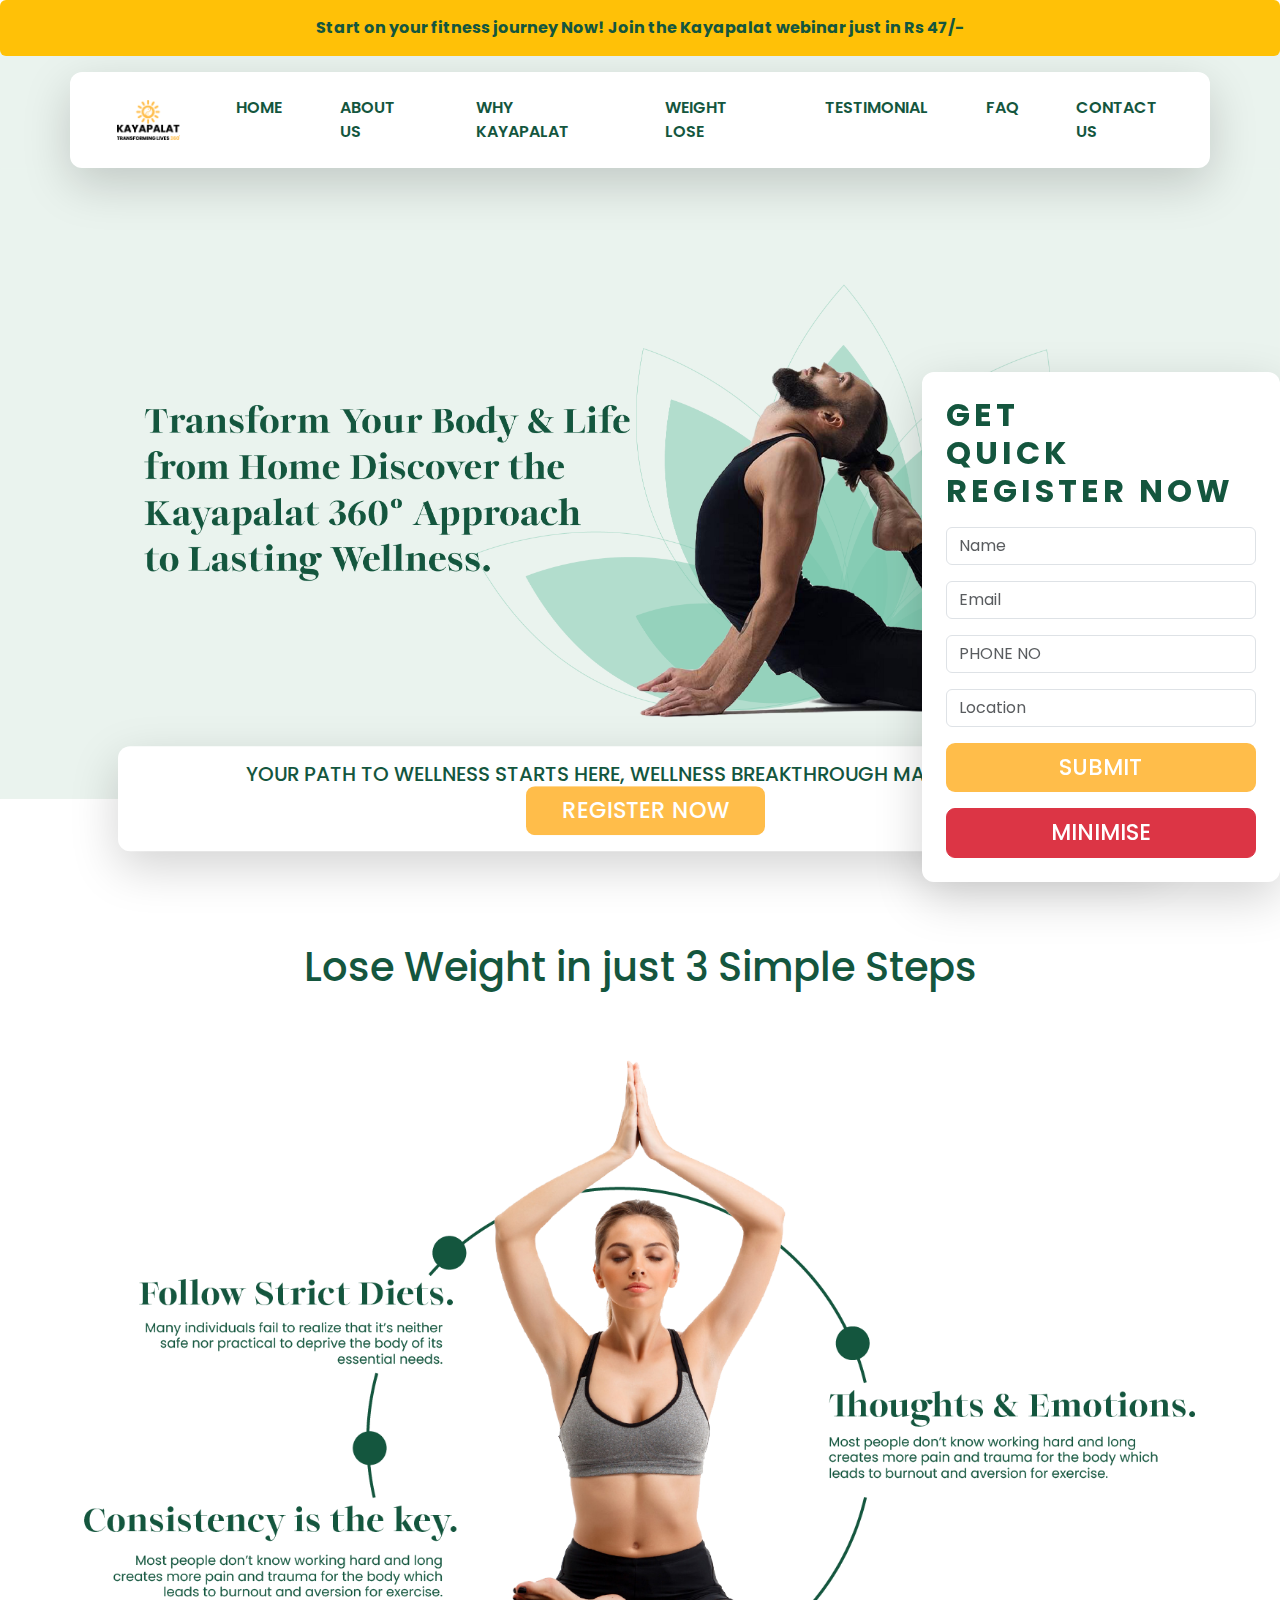
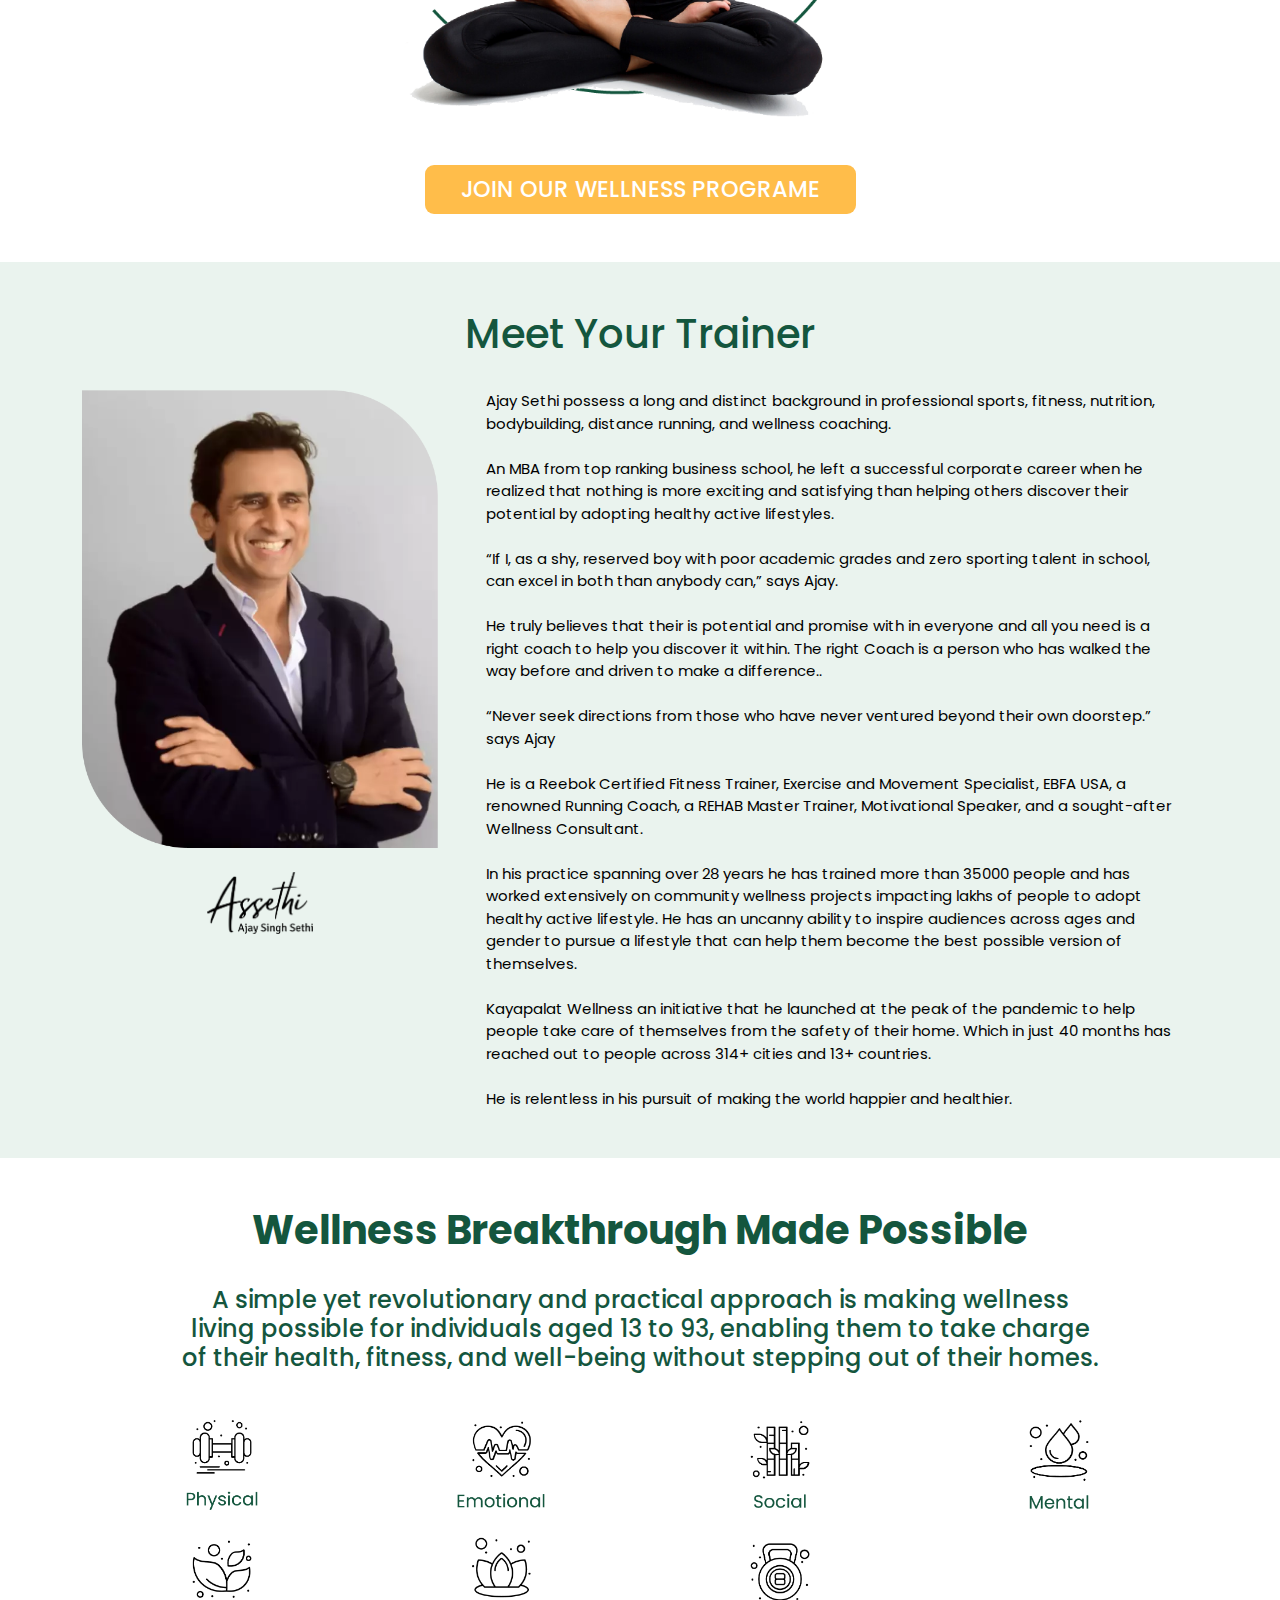
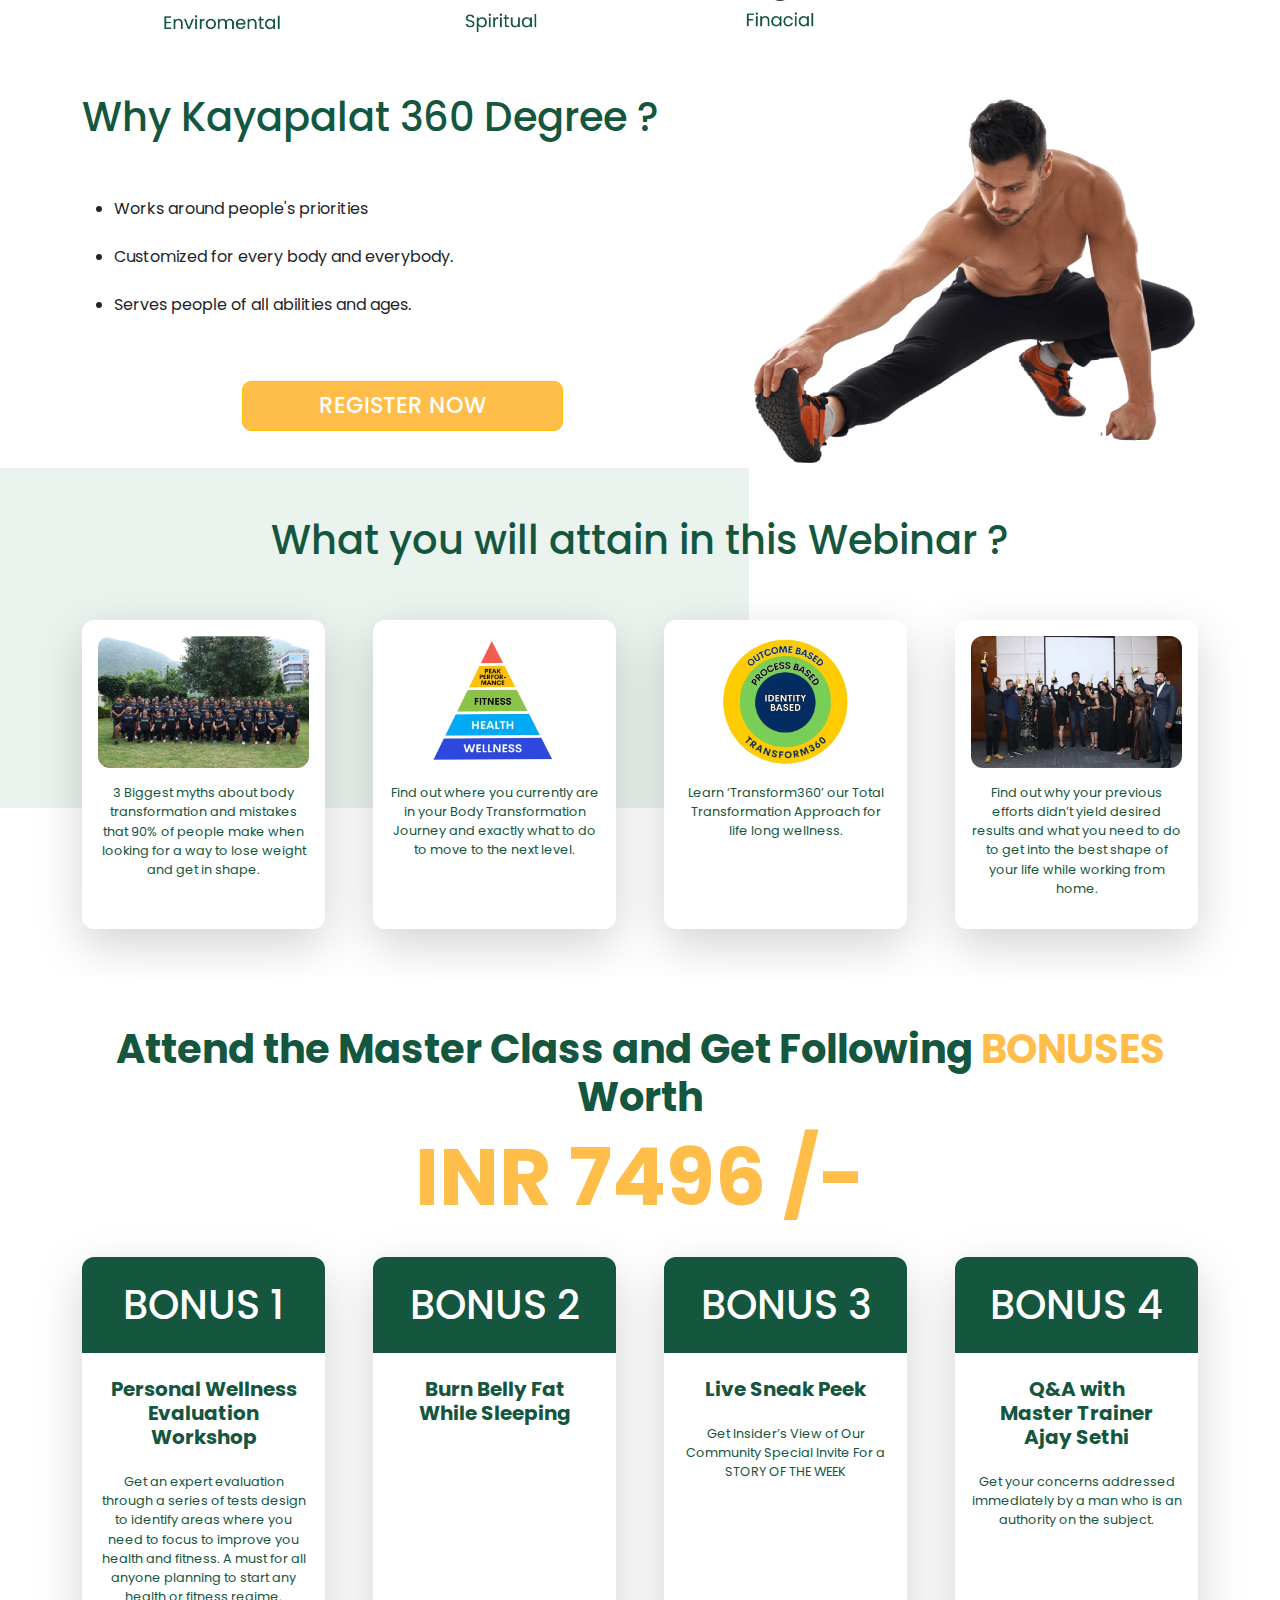
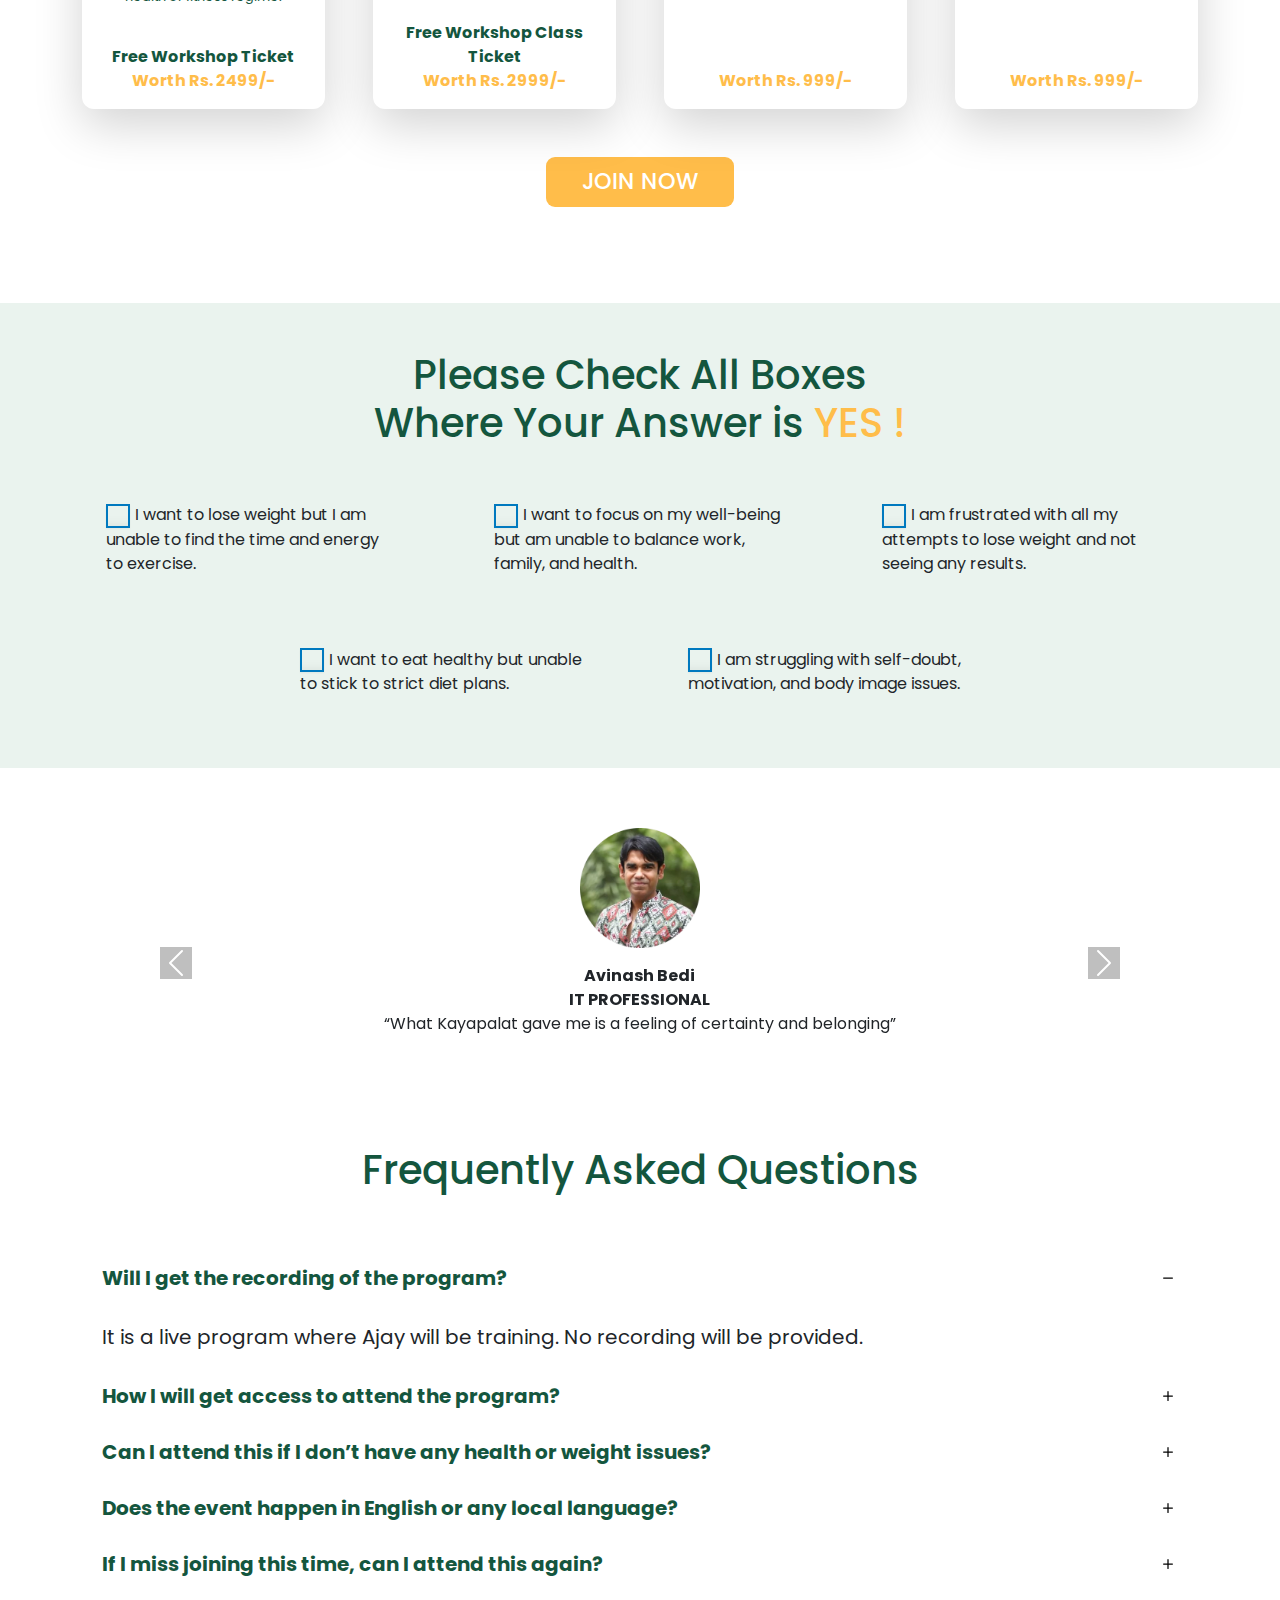
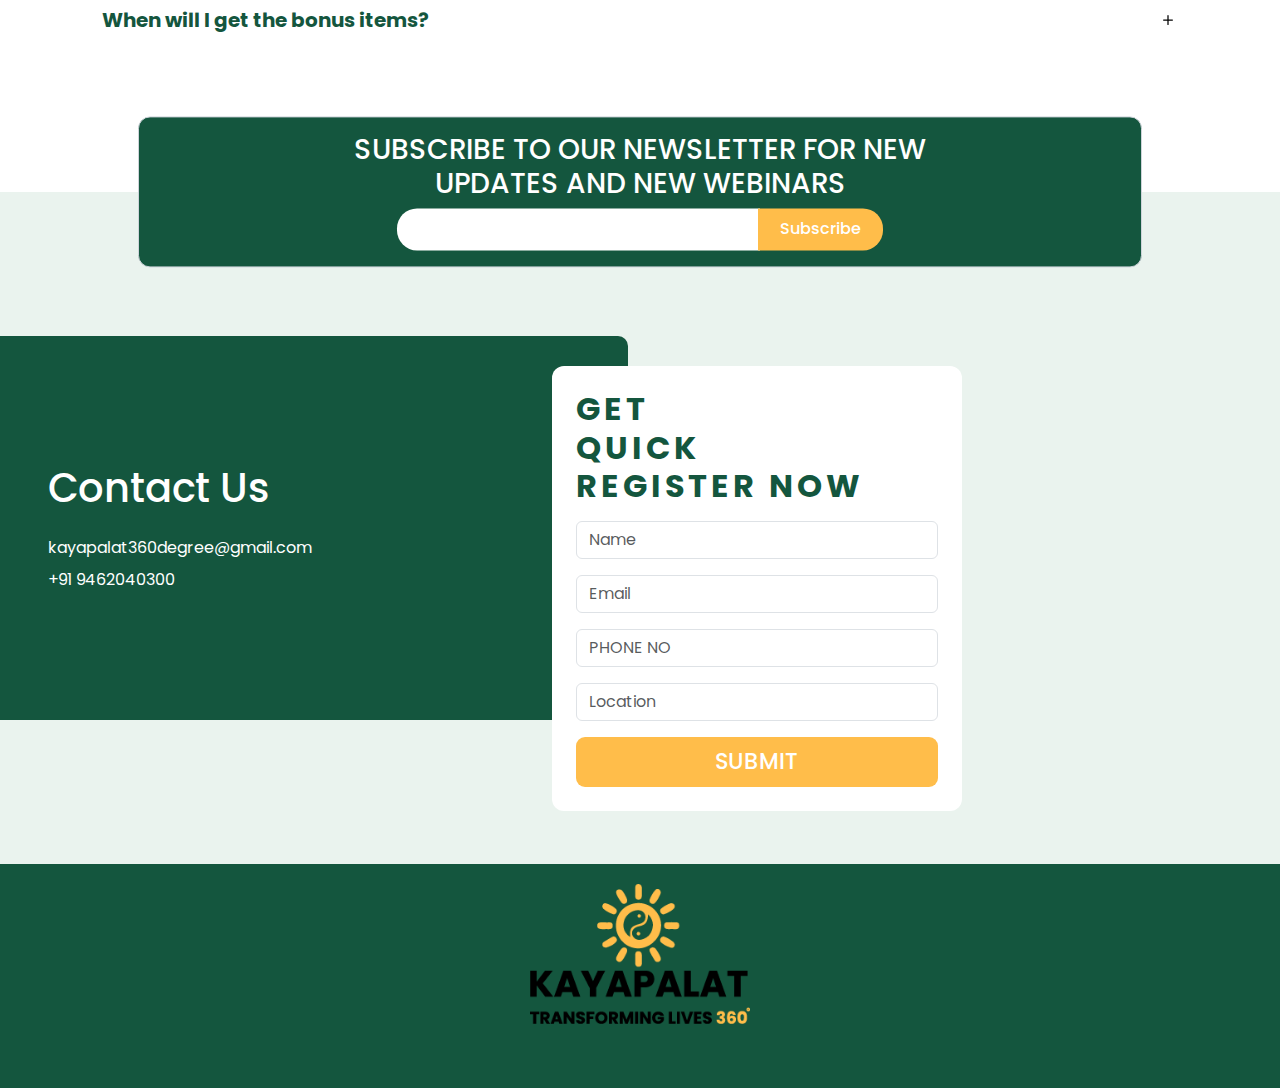
==== commit 9fd20b6d: "10" ====
--- a/index.html
+++ b/index.html
@@ -36,14 +36,21 @@
 
 	  gtag('config', 'G-KNCF4MFWN3');
 	</script>
+	<script>
+        function sendEventToGoogleAnalytics(eventName) {
+	        if (window.gtag != null) {
+	        	fbq('track', 'Lead');
+	            gtag('event', eventName, {});
+	        }
+	    }
+    </script>
 </head>
 <body>
 
 <section>
 	<!-- alert bar -->
-	<div class="alert text-green bg-warning alert-non-dismissible fade show mb-0 font-weight-bold fixed-top border-none" role="alert" align="center">
-	    Start on your fitness journey Now! Join the Kayapalat webinar just in Rs 47/-
-	    <!-- <button type="button" class="btn-close close-btn" data-bs-dismiss="alert" aria-label="Close"></button> -->
+	<div class="alert bg-warning alert-non-dismissible fade show mb-0 font-weight-bold fixed-top border-none" role="alert" align="center">
+	    <a class="text-green text-decoration-none" href="https://cosmofeed.com/vp/659bb8ab4c5f95001e321b8c">Start on your fitness journey Now! Join the Kayapalat webinar just in Rs 47/-</a>
 	</div>
 	<!-- navbar -->
 	<div class="pt-5 mt-4 bg-hero">
@@ -90,7 +97,7 @@
 	<!--  -->
 	<div class="d-none d-md-block container px-md-5 position-absolute start-50 translate-middle">
 	    <div class="card bg-white px-5 pb-2 pt-3 text-green d-flex shadow shadow-lg border-none br-12" align="center">
-	        <h5 class="mob-font-10">YOUR PATH TO WELLNESS STARTS HERE, WELLNESS BREAKTHROUGH MASTERCLASS <span class="ml-4"><a class="btn text-white mob-font-10 mt-md-0 mt-2 ml-10px">REGISTER NOW</a></span> </h5>
+	        <h5 class="mob-font-10">YOUR PATH TO WELLNESS STARTS HERE, WELLNESS BREAKTHROUGH MASTERCLASS <span class="ml-4"><a href="#contact-us" class="btn text-white mob-font-10 mt-md-0 mt-2 ml-10px">REGISTER NOW</a></span> </h5>
 	    </div>
 	</div>
 	<div class="container desktop-pt-6">
@@ -484,18 +491,16 @@
 	            </div>
 	            <div class="col-md-6 col-12">
 	                <div class="bg-white p-4 shadow-md register-card">
-	                    <!-- <form>
+	                    <form id="myForm">
 	                    	<h2 class="text-green font-weight-bold letter-space-4px">GET <br/>QUICK<br/> REGISTER NOW</h2>
 	                    	<div>	                    		
-	                    		<input type="text" class="form-control mt-3" name="name" placeholder="Name">
-	                    		<input type="email" class="form-control mt-3" name="email" placeholder="Email">
-	                    		<input type="number" class="form-control mt-3" name="mobile" placeholder="PHONE NO">
-	                    		<input type="text" class="form-control mt-3" name="location" placeholder="Location">
-	                    		<button class="btn w-100 text-white mt-3 text-uppercase">Submit</button>
+	                    		<input type="text" class="form-control mt-3" name="Name" placeholder="Name" required>
+	                    		<input type="email" class="form-control mt-3" name="Email" placeholder="Email" required>
+	                    		<input type="number" class="form-control mt-3" name="Mobile" placeholder="PHONE NO" required>
+	                    		<input type="text" class="form-control mt-3" name="Location" placeholder="Location" required>
+	                    		<button  type="submit" class="btn w-100 text-white mt-3 text-uppercase">Submit</button>
 	                    	</div>
-	                    </form> -->
-	                    <h2 class="text-green font-weight-bold letter-space-4px">GET <br/>QUICK<br/> REGISTER NOW</h2>
-	                    <script src="https://sheetdb.io/s/f/pp3b4x2u09ib3.js"></script>
+	                    </form>
 	                </div>
 	            </div>
 	        </div>
@@ -513,22 +518,79 @@
 	</div>
 </section>
 <!-- Floating card -->
-<!-- <div class="d-none d-md-block bg-white p-4 shadow shadow-lg fixed-bottom" style="bottom: 2%;right: 0;left: auto;border-radius: 12px;width: 32vw;float: right;z-index: 9999;">
-    <form action="">
+<div id="floatingCard" class="bg-white p-4 shadow shadow-lg fixed-bottom" style="bottom: 2%;right: 0;left: auto;border-radius: 12px;width: 28vw;float: right;z-index: 9999;display: block;">
+    <form id="myForm">
     	<h2 class="text-green font-weight-bold letter-space-4px">GET <br/>QUICK<br/> REGISTER NOW</h2>
     	<div>	                    		
-    		<input type="text" class="form-control mt-3" name="name" placeholder="Name">
-	        <input type="email" class="form-control mt-3" name="email" placeholder="Email">
-    		<input type="number" class="form-control mt-3" name="mobile" placeholder="PHONE NO">
-    		<input type="text" class="form-control mt-3" name="location" placeholder="Location">
-    		<button class="btn w-100 text-white mt-3 text-uppercase" type="submit">Submit</button>
+    		<input type="text" class="form-control mt-3" name="Name" placeholder="Name" required>
+    		<input type="email" class="form-control mt-3" name="Email" placeholder="Email" required>
+    		<input type="number" class="form-control mt-3" name="Mobile" placeholder="PHONE NO" required>
+    		<input type="text" class="form-control mt-3" name="Location" placeholder="Location" required>
+    		<button type="submit" class="btn w-100 text-white mt-3 text-uppercase">Submit</button>
     	</div>
     </form>
-</div> -->
+    <button class="btn w-100 text-white mt-3 text-uppercase btn-danger" id="minimizeBtn">Minimise</button>
+</div>
+<!-- Floatingn Button -->
+<div id="floatingButton">
+  <button class="round-btn">
+    <i class="fa fa-comments"></i>
+  </button>
+</div>
 
 <script src="https://cdn.jsdelivr.net/npm/@popperjs/core@2.11.6/dist/umd/popper.min.js"></script>
 <script src="https://ajax.googleapis.com/ajax/libs/jquery/3.4.1/jquery.min.js"></script>
 <script src="https://cdn.jsdelivr.net/npm/bootstrap@5.3.0/dist/js/bootstrap.bundle.min.js"></script>
 <script type="text/javascript" src="script.js"></script>
+<script>
+    document.getElementById('myForm').addEventListener('submit', function(event) {
+	    event.preventDefault(); // Prevent default form submission
+
+	    // Get form data
+	    const formData = new FormData(this);
+
+	    // Convert form data to JSON
+	    const jsonData = {};
+	    formData.forEach((value, key) => { jsonData[key] = value; });
+
+	    // Replace 'YOUR_SHEET_ID' with your actual SheetDB ID
+	    const sheetDBURL = 'https://sheetdb.io/api/v1/ygjxgge8et1fy';
+
+	    // Send data to SheetDB API
+	    fetch(sheetDBURL, {
+	        method: 'POST',
+	        headers: {
+	            'Content-Type': 'application/json'
+	        },
+	        body: JSON.stringify(jsonData)
+	    })
+	    .then(response => {
+	        if (response.ok) {
+	            alert('Your Query submitted successfully!');
+	            sendEventToGoogleAnalytics('form_submission');
+	            this.reset(); // Reset the form
+	        } else {
+	            throw new Error('Failed to submit form');
+	        }
+	    })
+	    .catch(error => {
+	        console.error('Error:', error);
+	        alert('Failed to submit form. Please try again later.');
+	    });
+	});
+</script>
+
+<script>
+$('#minimizeBtn').click(function() {
+	fbq('track', 'Lead');
+    $('#floatingCard').hide(300);
+    $('#floatingButton').show(300);
+});
+$('#floatingButton').click(function() {
+	fbq('track', 'Lead');
+    $('#floatingCard').show(300);
+    $('#floatingButton').hide(300);
+});
+</script>
 </body>
 </html>
--- a/responsive.css
+++ b/responsive.css
@@ -241,7 +241,42 @@
 .bg-landing {
 	background-image: url('assets/Asset12.png'); background-repeat: no-repeat; background-position: center; background-size: cover;
 }
-
+/*#floatingCard {
+	display: none;
+}*/
+#minimizeBtn {
+	background-color: #dc3545;
+}
+#floatingButton {
+	display: none;
+  position: fixed;
+  bottom: 20px; /* Adjust as needed */
+  right: 20px; /* Adjust as needed */
+  z-index: 9999;
+}
+
+/* Styles for the round button */
+.round-btn {
+  width: 60px; /* Adjust the size of the button */
+  height: 60px; /* Adjust the size of the button */
+  border-radius: 50%;
+  background-color: #007bff; /* Adjust the background color */
+  color: #fff;
+  border: none;
+  font-size: 24px;
+  box-shadow: 0px 4px 6px rgba(0, 0, 0, 0.1); /* Adjust the shadow */
+  cursor: pointer;
+  transition: background-color 0.3s ease;
+  outline: none;
+  display: flex;
+  justify-content: center;
+  align-items: center;
+}
+
+/* Hover effect for the button */
+.round-btn:hover {
+  background-color: #0056b3; /* Adjust the hover background color */
+}
 
 
 
@@ -256,6 +291,9 @@
 	.font-inr {
 		font-size: 5rem;
 	}
+	/*#floatingCard {
+		display: block;
+	}*/
 	.desktop-pt-6 {
 		padding-top: 6rem;
 	}
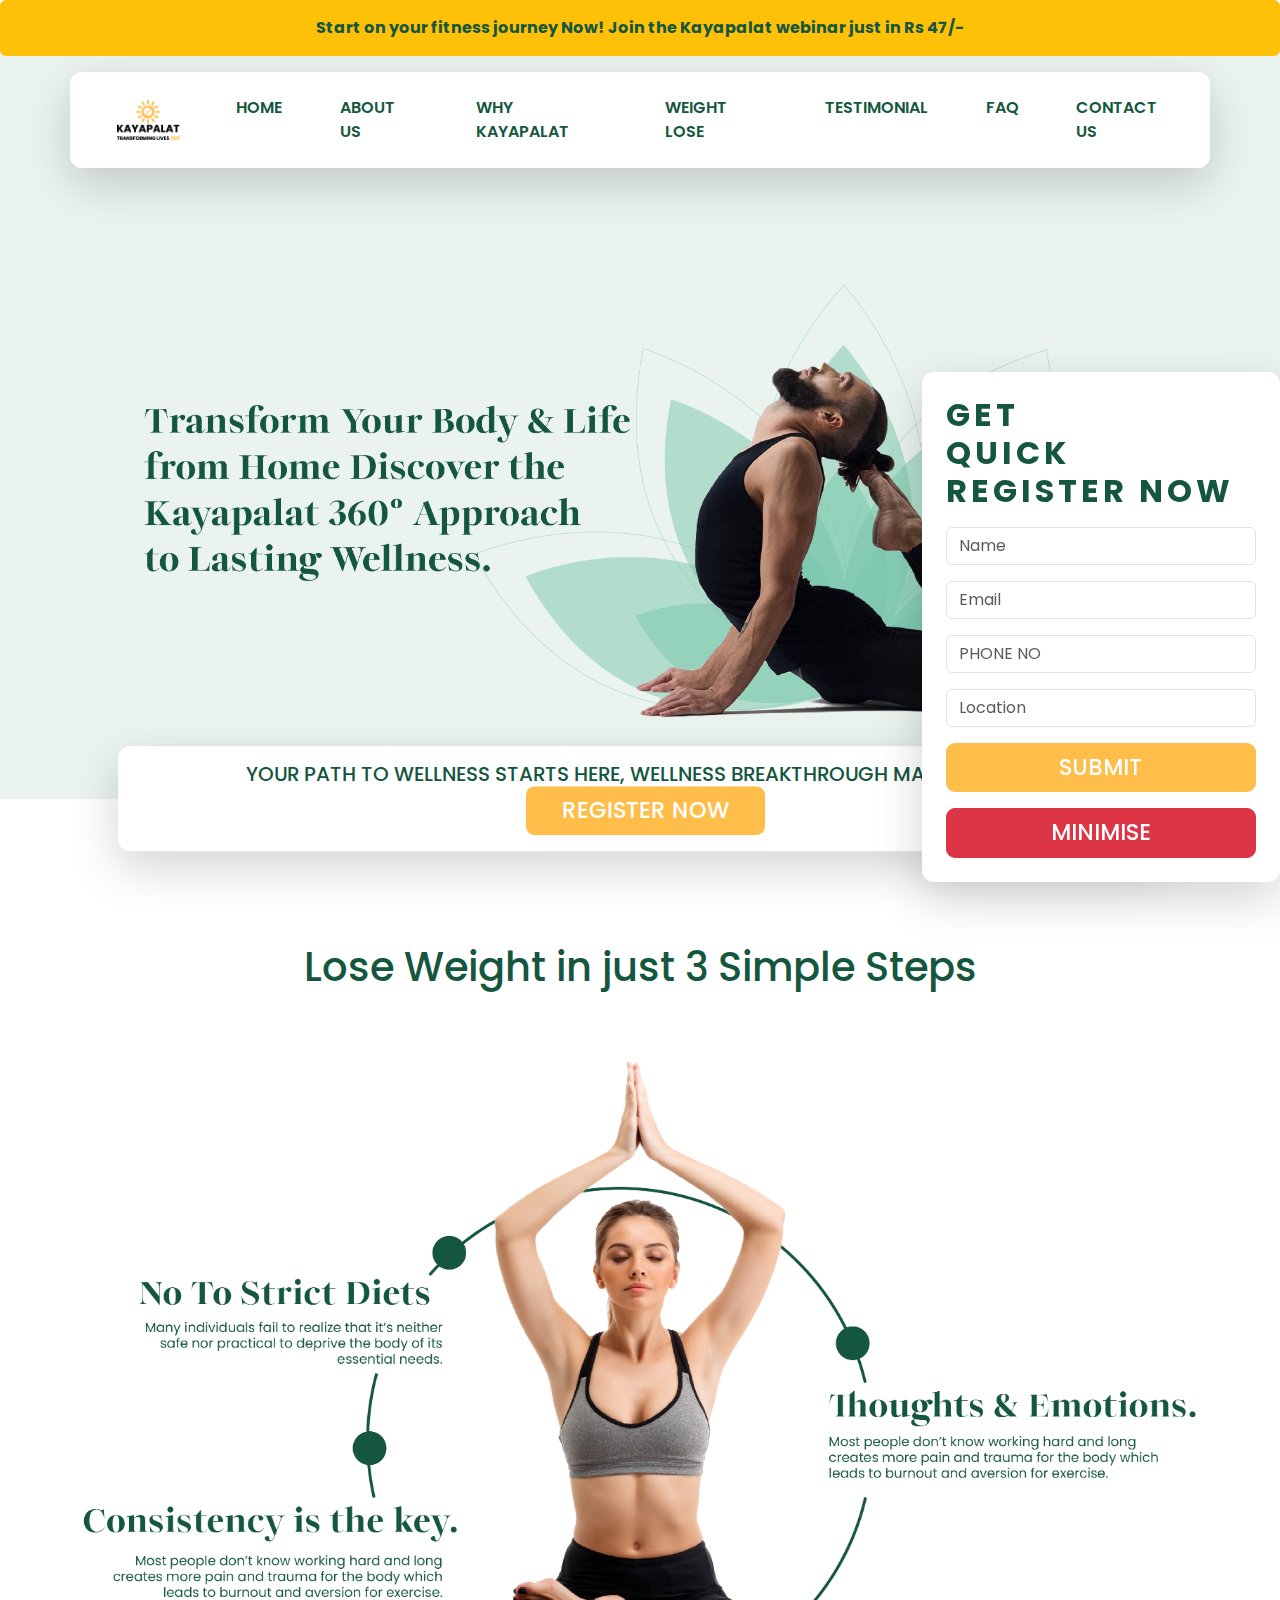
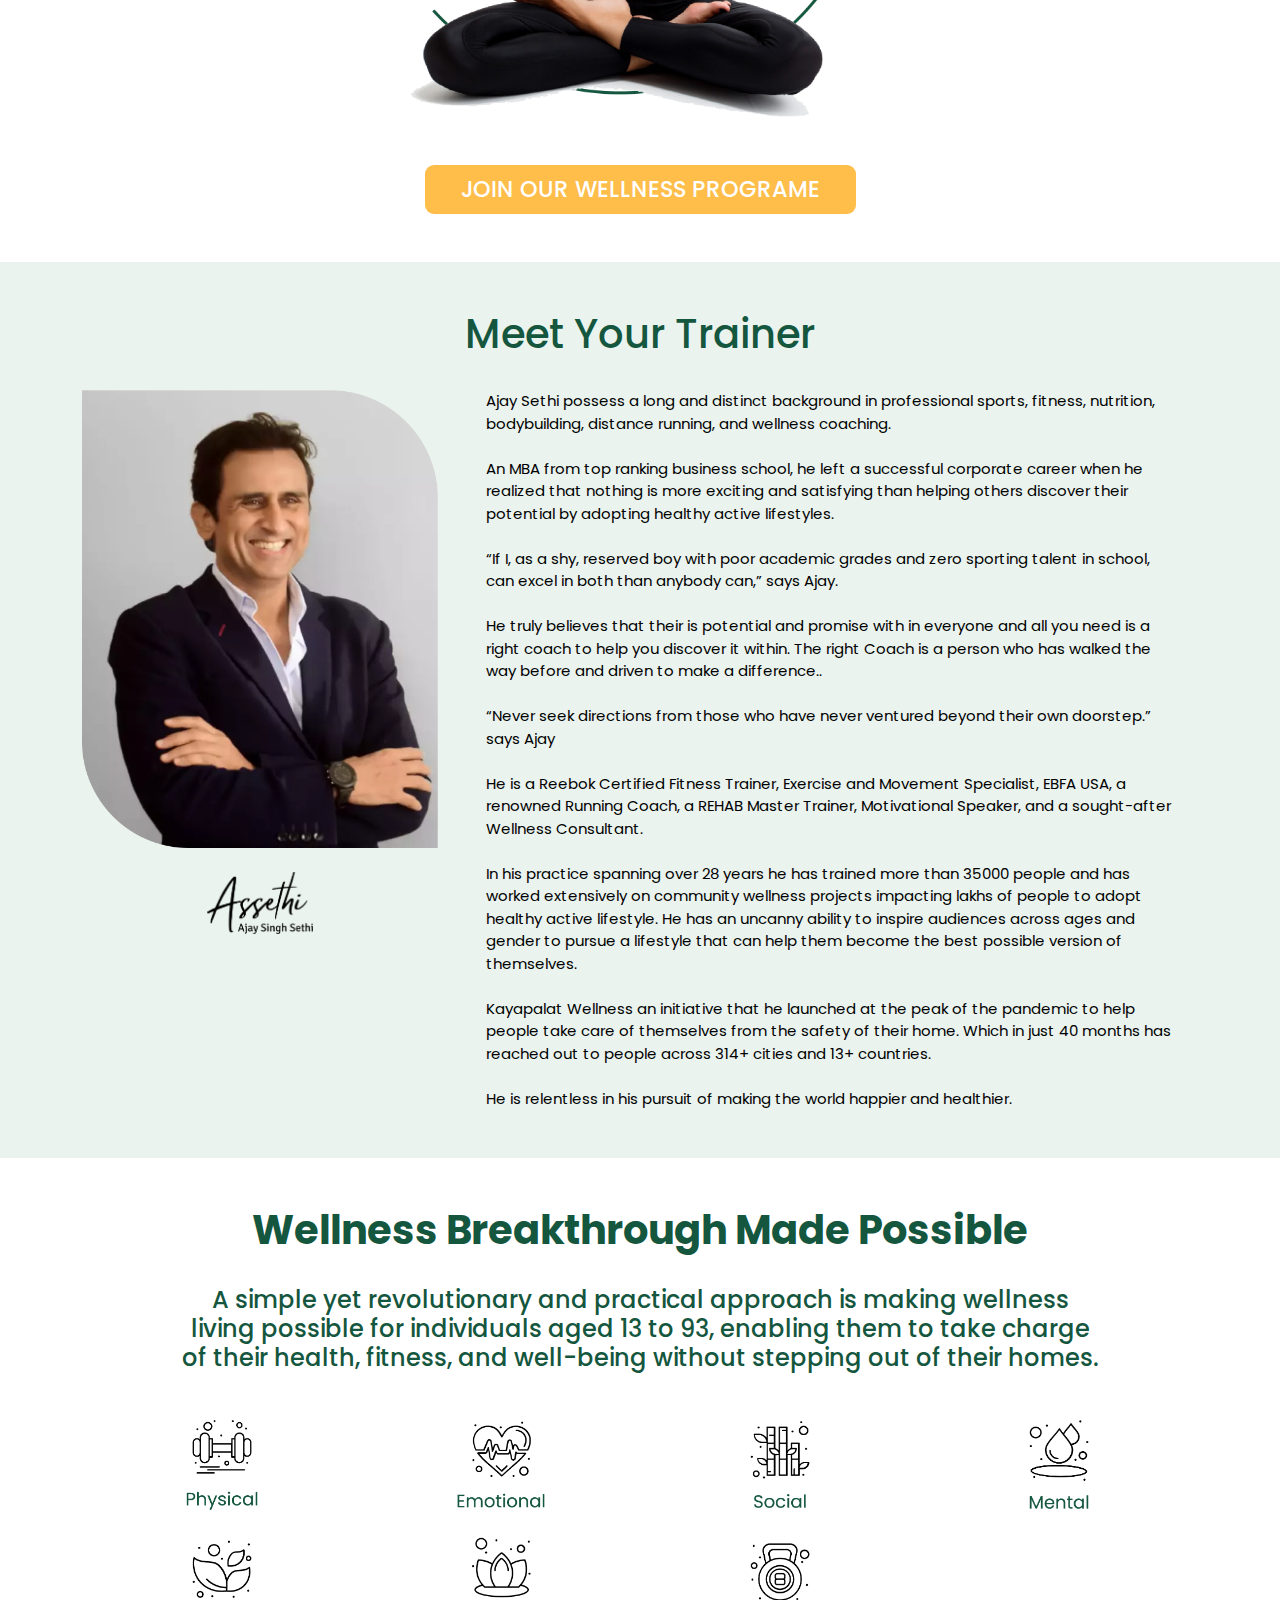
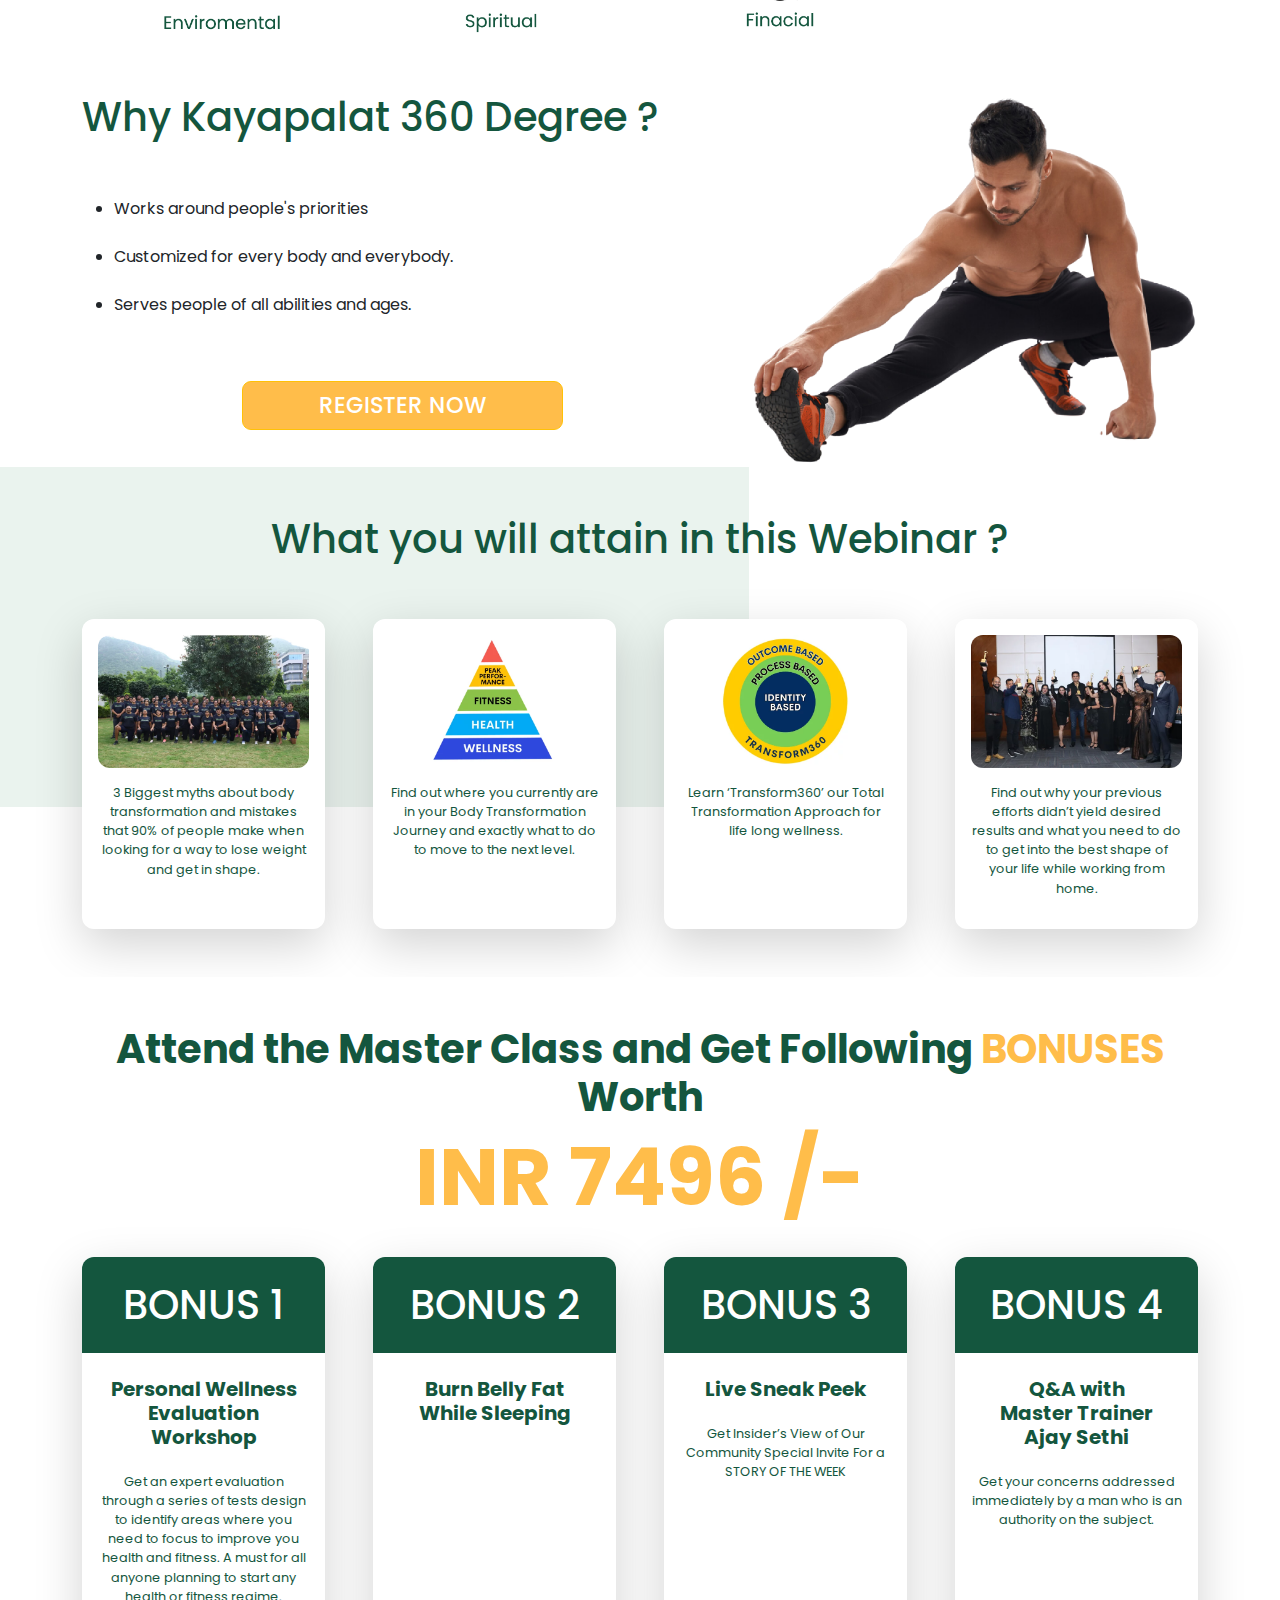
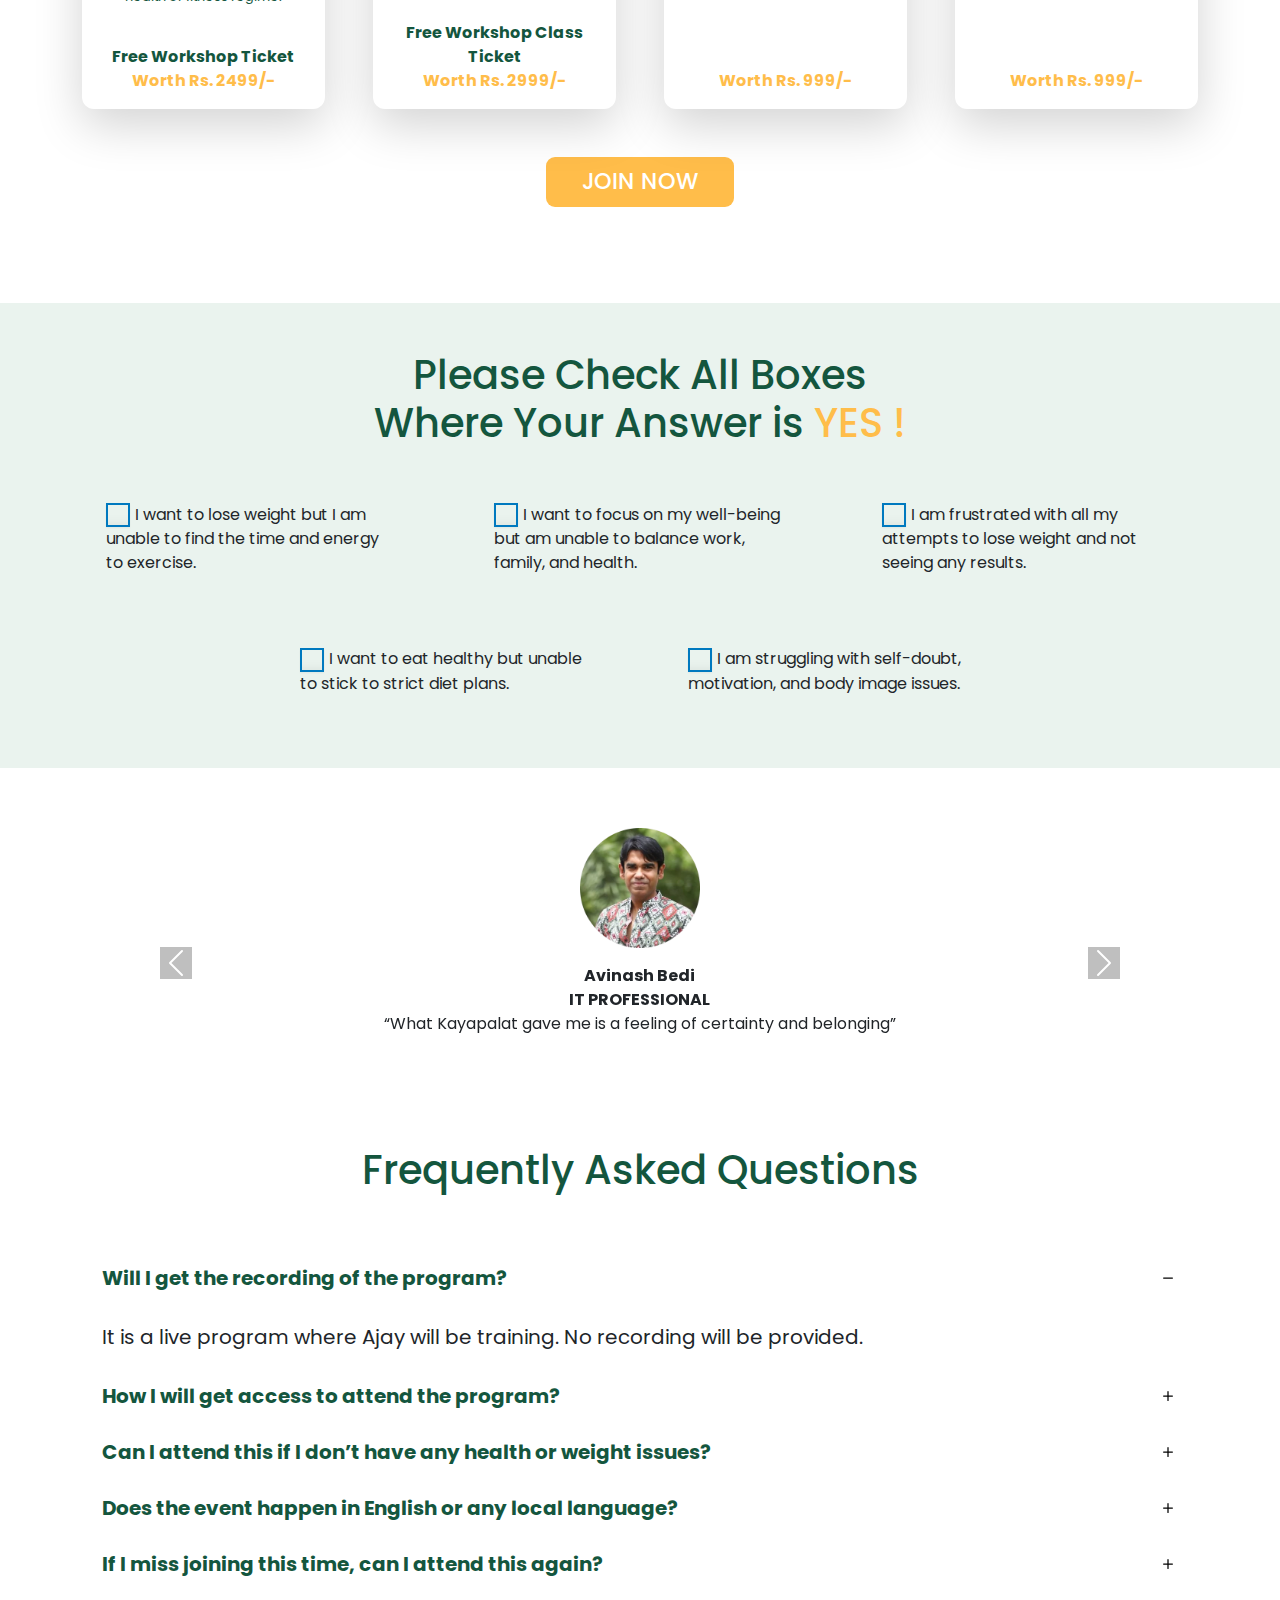
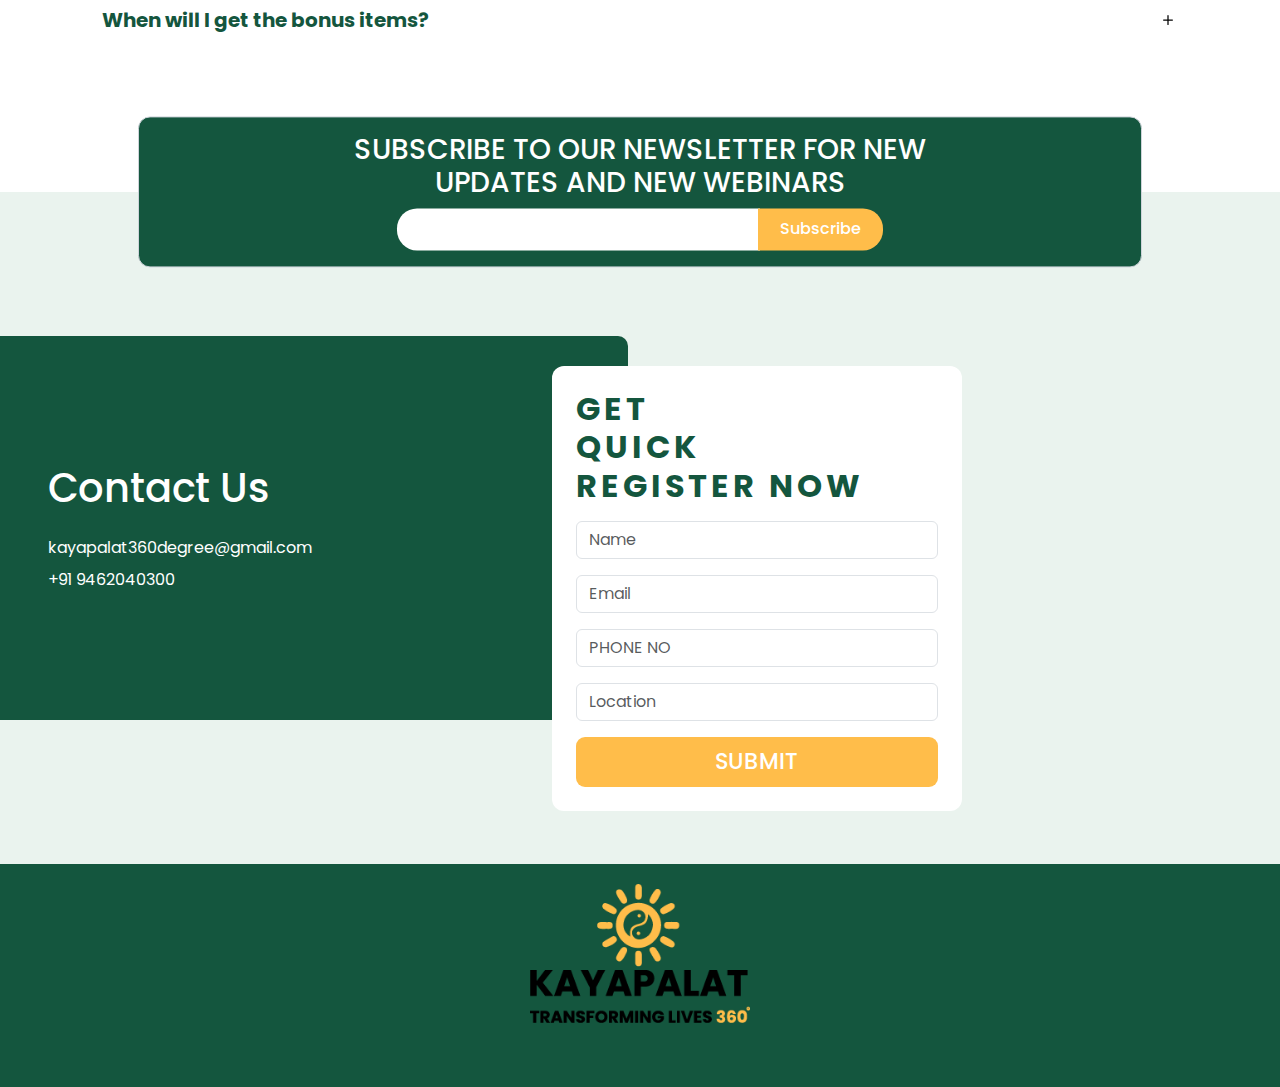
==== commit 330e70f2: "14" ====
--- a/index.html
+++ b/index.html
@@ -49,7 +49,7 @@
 
 <section>
 	<!-- alert bar -->
-	<div class="alert bg-warning alert-non-dismissible fade show mb-0 font-weight-bold fixed-top border-none" role="alert" align="center">
+	<div class="alert bg-warning alert-non-dismissible fade show mb-0 font-weight-bold fixed-top border-none" role="alert" align="center" id="home">
 	    <a class="text-green text-decoration-none" href="https://cosmofeed.com/vp/659bb8ab4c5f95001e321b8c">Start on your fitness journey Now! Join the Kayapalat webinar just in Rs 47/-</a>
 	</div>
 	<!-- navbar -->
@@ -68,16 +68,16 @@
 		        <div class="collapse navbar-collapse" id="navbarNav">
 		            <ul class="navbar-nav ms-auto">
 		                <li class="nav-item">
-		                    <a class="nav-link" href="#">Home</a>
+		                    <a class="nav-link" href="#home">Home</a>
 		                </li>
 		                <li class="nav-item">
-		                    <a class="nav-link" href="#">About us</a>
+		                    <a class="nav-link" href="#about-us">About us</a>
 		                </li>
 		                <li class="nav-item">
-		                    <a class="nav-link" href="#">why kayapalat</a>
+		                    <a class="nav-link" href="#kayapalat">why kayapalat</a>
 		                </li>
 		                <li class="nav-item">
-		                    <a class="nav-link" href="#">weight lose</a>
+		                    <a class="nav-link" href="#weight-loss">weight lose</a>
 		                </li>
 		                <li class="nav-item">
 		                    <a class="nav-link" href="#testimonial">testimonial</a>
@@ -100,15 +100,15 @@
 	        <h5 class="mob-font-10">YOUR PATH TO WELLNESS STARTS HERE, WELLNESS BREAKTHROUGH MASTERCLASS <span class="ml-4"><a href="#contact-us" class="btn text-white mob-font-10 mt-md-0 mt-2 ml-10px">REGISTER NOW</a></span> </h5>
 	    </div>
 	</div>
-	<div class="container desktop-pt-6">
+	<div class="container desktop-pt-6" id="weight-loss">
 		<h1 class="text-green py-md-5 pt-3 pb-0" align="center">Lose Weight in just 3 Simple Steps</h1>
 		<img src="assets/yoga.png" width="100%">
 		<div class="py-5" align="center">
-			<a class="btn text-white mob-font-12">JOIN OUR WELLNESS PROGRAME</a>
+			<a class="btn text-white mob-font-12" href="https://cosmofeed.com/vp/659bb8ab4c5f95001e321b8c">JOIN OUR WELLNESS PROGRAME</a>
 		</div>
 	</div>
 	<!-- Trainer -->
-	<div class="bg-light-green py-5">
+	<div class="bg-light-green py-5" id="about-us">
 		<div class="container">
 			<h1 class="text-green pb-4" align="center">Meet Your Trainer</h1>
 			<div class="row">
@@ -149,7 +149,7 @@
 		</div>
 	</div>
 	<!-- Why kayapalat -->
-	<div class="container">
+	<div class="container" id="kayapalat">
 		<div class="row">
 			<div class="col-md-7 col-12">
 				<h1 class="text-green pb-4">Why Kayapalat 360 Degree ?</h1>
@@ -268,7 +268,7 @@
 	        </div>
 	    </div>
 	    <div class="py-5" align="center">
-	        <a class="btn text-white" href="">JOIN NOW</a>
+	        <a class="btn text-white" href="https://cosmofeed.com/vp/659bb8ab4c5f95001e321b8c">JOIN NOW</a>
 	    </div>
 	</div>
 	<!-- Gallery -->
@@ -512,14 +512,14 @@
 	</footer>
 </section>
 <!-- Floating button -->
-<section class="fixed-bottom d-block d-md-none">
+<section class="mobile-none fixed-bottom d-block d-md-none">
 	<div class="bg-green w-100 py-2 px-3">
-		<a href="#contact-us" class="btn btn-success w-100">Register Now</a>
+		<a href="https://cosmofeed.com/vp/659bb8ab4c5f95001e321b8c" class="btn btn-success w-100">Register Now</a>
 	</div>
 </section>
 <!-- Floating card -->
-<div id="floatingCard" class="bg-white p-4 shadow shadow-lg fixed-bottom" style="bottom: 2%;right: 0;left: auto;border-radius: 12px;width: 28vw;float: right;z-index: 9999;display: block;">
-    <form id="myForm">
+<div id="floatingCard" class="mobile-none bg-white p-4 shadow shadow-lg fixed-bottom" style="bottom: 2%;right: 0;left: auto;border-radius: 12px;width: 28vw;float: right;z-index: 9999;display: block;">
+    <form id="myForm_lead">
     	<h2 class="text-green font-weight-bold letter-space-4px">GET <br/>QUICK<br/> REGISTER NOW</h2>
     	<div>	                    		
     		<input type="text" class="form-control mt-3" name="Name" placeholder="Name" required>
@@ -541,7 +541,7 @@
 <script src="https://cdn.jsdelivr.net/npm/@popperjs/core@2.11.6/dist/umd/popper.min.js"></script>
 <script src="https://ajax.googleapis.com/ajax/libs/jquery/3.4.1/jquery.min.js"></script>
 <script src="https://cdn.jsdelivr.net/npm/bootstrap@5.3.0/dist/js/bootstrap.bundle.min.js"></script>
-<script type="text/javascript" src="script.js"></script>
+<!-- <script type="text/javascript" src="script.js"></script> -->
 <script>
     document.getElementById('myForm').addEventListener('submit', function(event) {
 	    event.preventDefault(); // Prevent default form submission
@@ -566,7 +566,45 @@
 	    })
 	    .then(response => {
 	        if (response.ok) {
-	            alert('Your Query submitted successfully!');
+	            var redirectUrl = 'https://cosmofeed.com/vp/659bb8ab4c5f95001e321b8c';
+    			window.location.href = redirectUrl;
+	            sendEventToGoogleAnalytics('form_submission');
+	            this.reset(); // Reset the form
+	        } else {
+	            throw new Error('Failed to submit form');
+	        }
+	    })
+	    .catch(error => {
+	        console.error('Error:', error);
+	        alert('Failed to submit form. Please try again later.');
+	    });
+	});
+	// Lead generation form
+	document.getElementById('myForm_lead').addEventListener('submit', function(event) {
+	    event.preventDefault(); // Prevent default form submission
+
+	    // Get form data
+	    const formData = new FormData(this);
+
+	    // Convert form data to JSON
+	    const jsonData = {};
+	    formData.forEach((value, key) => { jsonData[key] = value; });
+
+	    // Replace 'YOUR_SHEET_ID' with your actual SheetDB ID
+	    const sheetDBURL = 'https://sheetdb.io/api/v1/ygjxgge8et1fy';
+
+	    // Send data to SheetDB API
+	    fetch(sheetDBURL, {
+	        method: 'POST',
+	        headers: {
+	            'Content-Type': 'application/json'
+	        },
+	        body: JSON.stringify(jsonData)
+	    })
+	    .then(response => {
+	        if (response.ok) {
+	            var redirectUrl = 'https://cosmofeed.com/vp/659bb8ab4c5f95001e321b8c';
+    			window.location.href = redirectUrl;
 	            sendEventToGoogleAnalytics('form_submission');
 	            this.reset(); // Reset the form
 	        } else {
--- a/responsive.css
+++ b/responsive.css
@@ -329,6 +329,9 @@
 
 /*Mobile Only Media Query*/
 @media screen and (max-width: 900px) {
+	.mobile-none {
+		display: none !important;
+	}
 	.font-inr {
 		font-size: 3rem;
 	}
